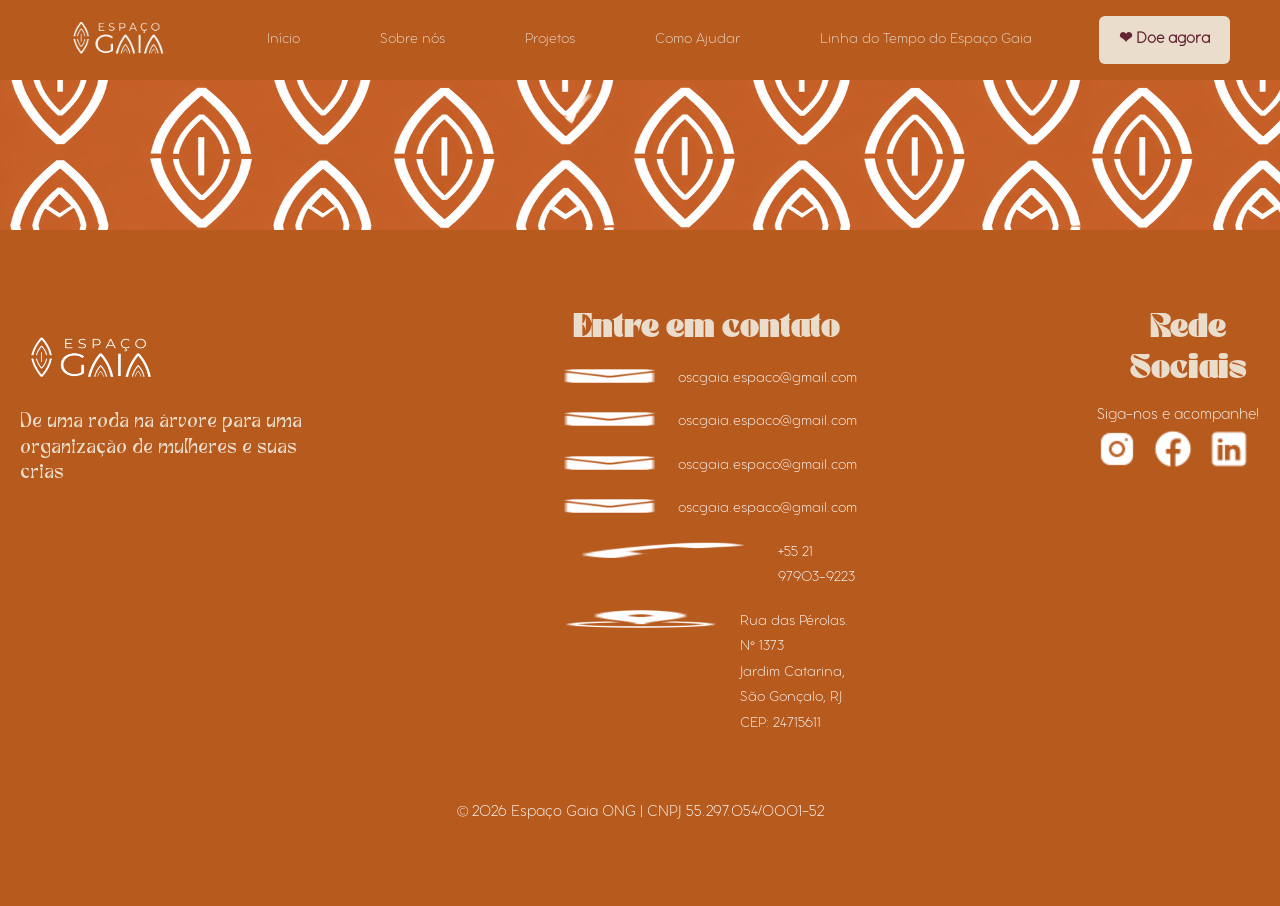
==== Agua-para-todos.html @ 5d4bcc43 "ReCria Salgueiro" ====
<!DOCTYPE html>
<html lang="pt-br">
<head>
    <meta charset="UTF-8">
    <meta name="viewport" content="width=device-width, initial-scale=1.0">
    <title>Agua para Todos</title>
    <link rel="stylesheet" href="style.css">
</head>
<body>
    <header>
      <div class="container">
        <div class="logo">
          <a href="#inicio"
            ><img src="imagem/Observatorio branca.png" alt="logo Gaia"
          /></a>
        </div>
        <nav>
          <ul class="menu">
            <li><a href="#inicio">Início</a></li>
            <li><a href="sobre.html">Sobre nós</a></li>
            <li><a href="#projetos">Projetos</a></li>
            <li><a href="#ajudar">Como Ajudar</a></li>
            <li><a href="linha-Tempo.html">Linha do Tempo do Espaço Gaia</a></li>
          </ul>
        </nav>
        <div class="hamburguer">
          <span></span>
          <span></span>
          <span></span>
        </div>
        <a href="doacao.html" class="btn-doar">❤ Doe agora</a>
      </div>
    </header>

   

    <section class="section-faixa">
           <div class="faixa-logo animar">
              <img src="imagem/faixa-log-cop.png" alt="faixa-log">
            </div>
    </section>

    <footer id="footer" class="footer animar">
       <div class="container-footer">
        <div class="footer-content">
          
          <!-- logo -->
          <div class="logo-footer">
            <img src="imagem/Observatorio branca.png" alt="logo-contato" />
            <p >De uma roda na árvore para uma <br> organização de mulheres e suas crias</p>
          </div>

          <!-- INFORMAÇÕES -->
          <div class="info-footer">
            <h2>Entre em contato</h2>
            <div class="footer-cont">
              <img src="imagem/email-logo1.png" alt="email-logo" />
              <p>oscgaia.espaco@gmail.com</p>
            </div>
            <div class="footer-cont">
              <img src="imagem/email-logo1.png" alt="email-logo" />
              <p>oscgaia.espaco@gmail.com</p>
            </div>
            <div class="footer-cont">
              <img src="imagem/email-logo1.png" alt="email-logo" />
              <p>oscgaia.espaco@gmail.com</p>
            </div>
            <div class="footer-cont">
              <img src="imagem/email-logo1.png" alt="email-logo" />
              <p>oscgaia.espaco@gmail.com</p>
            </div>
            <div class="footer-cont">
              <img src="imagem/telefone-logo.png" alt="telefone-logo" />
              <p>+55 21 97903-9223</p>
            </div>
            <div class="footer-cont">
              <img src="imagem/logo-loca.png" alt="logo-loca" />
              <p>
                Rua das Pérolas. N° 1373 <br />
                Jardim Catarina, São Gonçalo, RJ <br />
                CEP: 24715611
              </p>
            </div>
          </div>
          <!-- rede sociais -->
          <div class="footer-rede">
            <h2>Rede Sociais</h2>
            <p>Siga-nos e acompanhe!</p>
            <div class="rede">
              <div class="rede-sociais">
              <a href="https://www.instagram.com/gaia.espaco?igsh=cjQ1c2g4MWlua2tu"><img src="imagem/insta-logo.png" alt="instagran-logo"/></a>
            </div>
            <div class="rede-sociais">
              <a href="#"><img src="imagem/logo-facebook.png" alt="logo-facebook"/></a>
            </div>
            <div class="rede-sociais">
              <a href="#"><img src="imagem/logo-linkedin.png" alt="logo-linkedin"/></a>
            </div>
            </div>
        </div>
      </div>
      <div class="div-footer">
        <p>© 2026 Espaço Gaia ONG | CNPJ 55.297.054/0001-52</p>
      </div>
    </footer>

    <script src="script.js"></script>
</body>
</html>
---- style.css ----
* {
  margin: 0;
  padding: 0;
  box-sizing: border-box;
  max-width: 100%;
}
@font-face {
  font-family: "TanBuste";
  src: url("fonts/TANBUSTER-fonts.otf") format("opentype");
}

@font-face {
  font-family: "AristotelicaPro";
  src: url("fonts/Zetafonts - Aristotelica Pro Text Extralight.otf")
    format("opentype");
}

@font-face {
  font-family: "TanParadiso";
  src: url("fonts/TAN-PARADISO.ttf") format("opentype");
}
body {
  width: 100%;
  overflow-x: hidden;
}

header {
  background: #b65a1e;
  padding: 0;
  position: relative;
  height: 80px;
  width: 100%;
  top: 0;
  z-index: 1000;
  transition: 0.3s;
}

/* logo */
.logo {
  height: 80px;
  width: 150px;
}

.logo img {
  height: 100%;
  width: 100%;
}

/* container do header */
.container {
  max-width: 1200px;
  width: 100%;
  height: 80px;
  margin: auto;
  padding: 0 10px;
  display: flex;
  align-items: center;
  justify-content: space-between;
}

/* menu opções */
.menu {
  display: flex;
  gap: 5rem;
  list-style: none;
}

/* menu links */
.menu a {
  text-decoration: none;
  color: #ebddcc;
  font-size: 15px;
  font-family: "AristotelicaPro", sans-serif;
}

/* Botão */
.btn-doar {
  background: #ebddcc;
  color: #642435;
  padding: 10px 20px;
  border-radius: 6px;
  text-decoration: none;
  font-weight: bold;
  font-family: "AristotelicaPro";
}
/*Style hamburguer */
.hamburguer {
  display: none;
  cursor: pointer;
}
.hamburguer span {
  display: block;
  width: 25px;
  height: 3px;
  background: white;
  margin: 5px 0;
  transition: 0.3s;
}

.hamburguer.ativo span:nth-child(1) {
  transform: rotate(45deg) translate(6px, 6px);
}

.hamburguer.ativo span:nth-child(2) {
  opacity: 0;
}

.hamburguer.ativo span:nth-child(3) {
  transform: rotate(-45deg) translate(5px, -5px);
}

/* style hero */
.hero {
  height: 650px;
  background: url("imagem/itaoca-84.jpg") no-repeat center/cover;
  display: flex;
  align-items: center;
  justify-content: center;
  position: relative;
  width: 100%;
}

/* camada escura na imagem */
.hero:before {
  content: "";
  position: absolute;
  inset: 0;
  background: rgba(0, 0, 0, 0.72);
}

/* conteudo acima da imagem */
.hero-container {
  position: relative;
  padding: 0;
  gap: 5rem;
  text-align: center;
}

/* Texo hero */

.hero-container h1 {
  font-size: 50px;
  margin-bottom: 10px;
  font-family: "TanBuste", sans-serif;
  color: #edbf8d;
}
.hero-container .h2 {
  font-family: "TanBuste";
}
.hero p {
  margin-bottom: 20px;
  font-size: 20px;
  font-family: "AristotelicaPro";
  padding: 0 0 20px 0;
  color: #ebddcc;
}

/* botão hero */
.hero-botoes {
  display: flex;
  gap: 15px;
  justify-content: center;
  margin-top: 20px;
}
.btn-hero {
  background: #455543;
  color: #ebddcc;
  font-family: "AristotelicaPro";
  padding: 12px 25px;
  border-radius: 6px;
  text-decoration: none;
  font-weight: bold;
  transition: 0.3;
}

.btn-hero:hover {
  background: #b65a1e;
}

/* Pagina Sobre */
.sobre {
  background: #ffffff;
  display: block;
  margin-top: 5px;
  justify-content: center;
  padding: 0 0 20px 0;
}

.container-sobre {
  align-items: center;
  gap: 40px;
}

.sobre-text h2 {
  font-size: 30px;

  font-family: "TanBuste";
  margin-left: 10px;
  color: #642435;
  justify-content: center;
  text-align: center;
}

.btn-sobre {
  margin-top: 10px;
  background: #ff2600;
  font-family: "Franklin Gothic Medium", "Arial Narrow", Arial, sans-serif;
  color: white;
  padding: 10px 20px;
  border-radius: 6px;
  text-decoration: none;
  transition: 0.3;
  margin-left: 10px;
  text-align: center;
  justify-content: center;
}

.btn-sobre:hover {
  background: #1500ff;
}

/* impacto*/
.impact {
  display: flex;
  text-align: center;
  gap: 5rem;
  margin-top: 20px;
  justify-content: center;
}

.dados {
  background: #ebddcc;
  color: #a34c1b;
  border-radius: 10px;
  width: 300px;
  height: 270px;
  align-items: center;
  justify-content: center;
  text-align: center;
  padding: 40px 0 30px 0;
}

.impact h3 {
  font-size: 25px;
}

.dados p {
  font-size: 20px;
  font-family: "TanParadiso";
  margin-bottom: 10px;
}

.dados .descricao {
  font-family: "AristotelicaPro";
  font-size: 15px;
}

.btn {
  text-align: center;
  padding: 20px;
}
/* style projetos */
.projetos {
  padding: 20px 0;
  text-align: center;
  background: #ffffff;
  width: 100%;
}

.projetos h2 {
  font-size: 30px;
  margin-bottom: 20px;
  margin-left: 10px;
  color: #642435;
  font-family: "TanBuste";
}

.cards {
  display: flex;
  gap: 2rem;
  padding: 20px;
  justify-content: center;
}

.card {
  width: 300px;
  min-height: 280px;
  border-radius: 5px;
  overflow: hidden;
  box-shadow: 0 10px 25px rgba(0, 0, 0, 0.1);
  flex-shrink: 0;
  text-align: center;
  transition: 0.3s;
}

.cor1 {
  background: #6e4c5b;
}

.cor2 {
  background: #1d3e30;
}

.cor3 {
  background: #a34c1b;
}

.cor4 {
  background: #258900;
}

.cor5 {
  background: #830000;
}
.cor6 {
  background: #000c73;
}

.card img {
  width: 100%;
  height: 200px;
  object-fit: cover;
}

.card h3 {
  margin: 10px 0 10px;
  font-family: "TanParadiso";
  font-size: 20px;
  color: #ebddcc;
  text-align: center;
}
.card a {
  display: inline-block;
  margin: 0;
  padding: 8px 15px;
  background: white;
  color: #000;
  border-radius: 5px;
  text-decoration: none;
  font-size: 0.9rem;
  transition: 0.3s;
}

.card a:hover {
  background: #b65a1e;
  color: white;
}

.card:hover {
  transform: translateY(-8px);
}

.oculto-p {
  font-family: "AristotelicaPro";
  font-size: 18px;
  max-height: 0;
  overflow: hidden;
  transition: all 0.4s ease;
  padding: 0 15px;
  color: #ebddcc;
  opacity: 0;
}

.card.ativo .oculto-p {
  max-height: 250px;
  margin-top: 10px;
  opacity: 1;
}
.card {
  cursor: pointer;
}

.oculto {
  display: none;
}

.oculto.mostrar {
  display: block;
}

.btn-ver-mais {
  display: inline-block;
  height: 35px;
  text-align: center;
  justify-content: center;
  padding: 10px 25px;
  background: #fb7c1f;
  color: #ebddcc;
  border-radius: 6px;
  text-decoration: none;
  transition: 0.3s;
  font-family: "Franklin Gothic Medium", "Arial Narrow", Arial, sans-serif;
}

.btn-ver-mais:hover {
  background: #642435;
}

/* style como ajudar */
.ajudar {
  padding: 80px 0;
  background: url("imagem/img-ajuda.JPG") center/cover no-repeat;
  position: relative;
  text-align: center;
  height: 650px;
}

.ajudar::before {
  content: "";
  position: absolute;
  top: 0;
  left: 0;
  width: 100%;
  height: 100%;
  background: rgba(0, 0, 0, 0.6);
}

.ajudar .container-ajudar {
  position: relative;
  z-index: 1;
}

.ajudar h2 {
  font-size: 30px;
  margin-bottom: 40px;
  color: #ebddcc;
  font-family: "TanBuste";
}

.ajudar-cards {
  display: flex;
  gap: 20px;
  justify-content: center;
  flex-wrap: wrap;
  padding: 100px 0;
}

.ajudar-card p {
  font-family: "AristotelicaPro";
  font-size: 12px;
  margin-top: 5px;
}

.ajudar-card h3 {
  font-family: "TanParadiso";
  color: #642435;
}

.ajudar-card {
  background: #ebddcc;
  padding: 20px;
  border-radius: 10px;
  width: 280px;
  box-shadow: 0 5px 15px rgba(0, 0, 0, 0.1);
}

.btn-ajudar {
  display: inline-block;
  margin-top: 15px;
  background: #455543;
  color: #ebddcc;
  padding: 10px 20px;
  border-radius: 6px;
  text-decoration: none;
  font-family: "AristotelicaPro";
}

/* style depoimento */
.depoimentos {
  padding: 80px 0;
  background: #f5f5f5;
  text-align: center;
}

.depoimentos h2 {
  font-size: 2rem;
  margin-bottom: 40px;
  font-family: "TanBuste";
  color: #642435;
}

.depoimentos-cards {
  display: flex;
  gap: 20px;
  justify-content: center;
  flex-wrap: wrap;
}

.depoimento-card {
  background: white;
  padding: 20px;
  border-radius: 10px;
  width: 280px;
  box-shadow: 0 5px 15px rgba(0, 0, 0, 0.1);
}
.depoimento-card p {
  font-family: "AristotelicaPro";
  margin-bottom: 10px;
}

.depoimento-card h4 {
  color: #a34c1b;
}

.container-depoimento h2 {
  font-family: "TanBuste";
}

/* footer*/
.footer {
  padding: 80px 0;
  background: #b65a1e;
  color: white;
}

.footer h2 {
  text-align: center;
  margin-bottom: 10px;
  color: #ebddcc;
  font-family: "TanBuste";
}

.footer-content {
  display: flex;
  gap: 15rem;
  justify-content: center;
}

.logo-footer img {
  width: 200px;
  height: 100px;
}

.logo-footer p {
  font-size: 15px;
  padding: 0 0 0 20px;
  font-family: "TanParadiso";
  color: #ebddcc;
}

.info-footer {
  max-width: 300px;
}

.info-footer h3 {
  margin-bottom: 10px;
  font-size: 20px;
}

.info-footer p {
  margin-bottom: 8px;
  font-size: 15px;
  font-family: "AristotelicaPro";
}

.footer-cont {
  display: flex;
  gap: 1rem;
  padding: 5px 0;
  width: 500px;
}

.footer-cont img {
  height: 20px;
}

.rede {
  display: flex;
  gap: 1rem;
}

.footer-rede {
  margin-bottom: 5px;
}
.footer-rede p {
  font-family: "AristotelicaPro";
}

.logo-rede h2 {
  margin: 0;
  padding: 0 0 10px 0;
  font-size: 20px;
  font-family: "TanBuste";
}

.rede-sociais img {
  width: 40px;
  height: 40px;
}

.div-footer {
  text-align: center;
  margin-top: 50px;
}

/* animar */
.animar {
  opacity: 0;
  transform: translateY(40px);
  transition: all 0.6s ease;
}

.animar.ativo {
  opacity: 1;
  transform: translateY(0);
}

/* Página Sobre */
.sobre-page {
  font-family: Arial, sans-serif;
  line-height: 1.6;
}

.organizacao {
  padding: 60px 20px;
  display: flex;
  flex-wrap: wrap;
  gap: 1rem;
}

.text h2 {
  font-size: 30px;
  color: #642435;
  font-family: "TanBuste";
}
.text p {
  color: #1d3e30;
  font-size: 20px;
}

.imagem-pag {
  text-align: center;
}

.imagem-pag img {
  width: 100%;
  max-width: 600px;
  border-radius: 12px;
  border: 5px solid #b65a1e;

  margin-top: 100px;
}

.historia-content {
  max-width: 800px;
  margin: 0 auto 50px;
  text-align: center;
}

.historia-content p {
  margin-bottom: 15px;
  font-size: 1rem;
}

.sobre-cont {
  background: #d6c3a3;
  padding: 25px;
  border-radius: 10px;
  margin-bottom: 20px;
  max-width: 800px;
  margin-left: auto;
  margin-right: auto;
  transition: 0.3s;
}

.missao-cont {
  background: #ebddcc;
  padding: 25px;
  border-radius: 10px;
  margin-bottom: 20px;
  max-width: 800px;
  margin-left: auto;
  margin-right: auto;
  transition: 0.3s;
}
.visao-cont {
  background: #edbf8d;
  padding: 25px;
  border-radius: 10px;
  margin-bottom: 20px;
  max-width: 800px;
  margin-left: auto;
  margin-right: auto;
  transition: 0.3s;
}
.valores-cont {
  background: #b17253;
  padding: 25px;
  border-radius: 10px;
  margin-bottom: 20px;
  max-width: 800px;
  margin-left: auto;
  margin-right: auto;
  transition: 0.3s;
}
.sobre-cont:hover,
.missao-cont:hover,
.visao-cont:hover,
.valores-cont:hover {
  transform: translateY(-5px);
}

.sobre-cont h2 {
  font-family: "TanParadiso";
  color: #642435;
}
.missao-cont h2 {
  color: #a34c1b;
  font-family: "TanParadiso";
}
.visao-cont h2 {
  color: #455543;
  font-family: "TanParadiso";
}
.valores-cont h2 {
  color: #ebddcc;
  font-family: "TanParadiso";
}
.sobre-cont p,
.missao-cont p,
.visao-cont p,
.valores-cont p {
  color: #000;
}

.section-faixa {
  width: 100%;
  height: 150px;
}
.faixa-logo {
  width: 100%;
  height: 150px;
}

.faixa-logo img {
  width: 100%;
  height: 100%;
}

/* Página Doação */
/* hero */
.hero-doacao {
  width: 100%;
  display: flex;
  align-items: center;
  justify-content: space-between;
  padding: 0;
  gap: 40px;
  background: #ebddcc;
  overflow: hidden;
  position: relative;
}

/* TEXTO */

.text-doacao {
  width: 50%;
  z-index: 3;
  padding: 0 0 0 20px;
}

.tag {
  color: #b65a1e;
  font-family: "AristotelicaPro";
  font-weight: 600;
  letter-spacing: 2px;
  font-size: 14px;
  text-transform: uppercase;
}

.text-doacao h1 {
  font-size: 35px;
  line-height: 1.1;
  margin: 20px 0;
  color: #642435;
  font-family: "TanBuste";
}

.text-doacao p {
  line-height: 1.8;
  margin-bottom: 20px;
  font-size: 1.1rem;
  color: #222;
  max-width: 600px;
  font-family: "AristotelicaPro";
}

.frase {
  color: #b65a1e;
  font-family: "AristotelicaPro";
  font-weight: 600;
}

/* IMAGEM */

.doacao-img {
  width: 40%;
  height: 100%;
  position: relative;
  display: flex;
  align-items: center;
  justify-content: center;
  overflow: hidden;
}

.doacao-img img {
  width: 100%;
  max-width: 700px;
  height: auto;
  object-fit: cover;
  position: relative;
  z-index: 1;
}

/* EFEITO FADE */

.doacao-img::before {
  content: "";
  position: absolute;
  left: 0;
  top: 0;
  width: 45%;
  height: 100%;
  z-index: 2;
  pointer-events: none;

  background: linear-gradient(
    to right,
    #ebddcc 0%,
    rgba(235, 221, 204, 0.95) 20%,
    rgba(235, 221, 204, 0.8) 40%,
    rgba(235, 221, 204, 0.3) 70%,
    transparent 100%
  );
}

/* PIX */

.pix {
  padding: 40px 0;
}

.pix-container {
  display: flex;
  background: #ebddcc;
  border-radius: 20px;
  margin: 0 80px 0 80px;
}

.pix-box,
.ajuda-box {
  padding: 40px;
  flex: 1;
}

.pix-box h2,
.ajuda-box h2 {
  margin-bottom: 30px;
  color: #642435;
  font-family: "tanParadiso";
}

.pix-content {
  display: flex;
  gap: 2rem;
  align-items: center;
}

.pix-content img {
  width: 220px;
}

.pix-info p {
  margin-bottom: 20px;
  font-family: "AristotelicaPro";
}

.pix-info h4 {
  color: #b65a1e;
  margin-bottom: 10px;
  font-family: "AristotelicaPro";
}

.pix-chave {
  background: #f5f5f5;
  padding: 15px;
  border-radius: 10px;
  margin-bottom: 15px;
  font-family: "AristotelicaPro";
}

.ajuda-item {
  margin-bottom: 30px;
  font-family: "AristotelicaPro";
  display: flex;
  gap: 1rem;
}
.ajuda-item div img {
  border-radius: 50%;
}

.ajuda-item h3 {
  color: #b65a1e;
  margin-bottom: 10px;
  font-family: "AristotelicaPro";
}

.btn-whats {
  display: inline-flex;
  align-items: center;
  gap: 1rem;
  margin-top: 15px;
  background: #b65a1e;
  color: white;
  padding: 12px 25px;
  border-radius: 10px;
  text-decoration: none;
  font-family: "AristotelicaPro";
  font-weight: 600;
  transition: 0.3s ease;
}

.btn-whats img {
  width: 20px;
}

.btn-whats:hover {
  background: #ff8635;
  transform: translateY(-3px);
}

/* style pagina observatório Itaoca */

.hero-observatorio {
  min-height: 90vh;
  background:
    linear-gradient(rgba(6, 36, 2, 0.81), rgba(0, 51, 5, 0.56)),
    url("imagem/galeria-observatorio/observatorio01.jpg") center/cover no-repeat;
  display: flex;
  align-items: center;
  justify-content: center;
  text-align: center;
  position: relative;
  color: white;
}

.hero-content {
  max-width: 760px;
  margin: 0 auto;
  text-align: center;
  align-items: center;
  justify-content: center;
}

.hero-content span {
  color: #f2b37e;
  letter-spacing: 5px;
  font-weight: bold;
  font-size: 14px;
}

.hero-content h1 {
  font-size: 4.5rem;
  line-height: 90px;
  margin: 25px 0;
  text-transform: uppercase;
  font-family: "TanBuste";
  letter-spacing: 5px;
  
}

.hero-content p {
  font-size: 25px;
  font-family: "TanParadiso";
  text-align:center;
}

.hero-botoes {
  display: flex;
  gap: 18px;
  margin-top: 35px;
}

.hero-botoes a {
  padding: 14px 24px;
  border-radius: 8px;
  text-decoration: none;
  font-weight: bold;
}

.hero-botoes a:first-child {
  background: #b65a1e;
  color: white;
}

.hero-botoes a:last-child {
  border: 1px solid white;
  color: white;
}

/* SOBRE */

.sobre-observatorio {
  padding: 50px 0;
  background: #fff7ef;
  min-height: 100vh;
}

.sobre-grid {
  display: grid;
  grid-template-columns: 1fr 1fr;
  gap: 70px;
  align-items: center;
  padding: 0 40px;
}

.sobre-texto span,
.tecnologia-social span {
  color: #b65a1e;
  font-weight: bold;
  font-size: 14px;
}

.sobre-texto h2,
.tecnologia-social h2 {
  font-size: 2.7rem;
  line-height: 1.2;
  color: #b65a1e;
  margin: 18px 0;
  font-family: "TanBuste";
  letter-spacing: 5px;
}
.sobre-texto h3{
  font-family: "TanParadiso";
  color: #b65a1e; 
  padding: 10px 0;
}

.sobre-texto p,
.tecnologia-social p {
  line-height: 1.8;
  margin-bottom: 16px;
  font-family: "AristotelicaPro";
}

.sobre-img img {
  width: 450px;
  height: 500px;
  border-radius: 22px;
  box-shadow: 0 15px 35px rgba(0, 0, 0, 0.12);
}


/* COMO ATUAMOS */

.atuacao {
  padding: 50px 20px;
  background: #f8f1e8;
  text-align: center;
  min-height: 350px;
}

.atuacao .contai, .conta {
  display: block;
}

.atuacao h2,
.timeline h2,
.galeria h2 {
  color: #b65a1e;
  margin-bottom: 10px;
  font-size: 2rem;
  text-transform: uppercase;
  font-family: "TanBuste";
  letter-spacing: 5px;
}

.atuacao-cards {
  display: grid;
  grid-template-columns: repeat(4, 1fr);
  gap: 15px;
}

.atuacao-card {
  background: #fffaf5;
  padding: 15px 24px;
  border-radius: 16px;
  box-shadow: 0 10px 25px rgba(0, 0, 0, 0.06);
  transition: 0.3s;
}

.atuacao-card:hover {
  transform: translateY(-8px);
}

.atuacao-card h3 {
  color: #642435;
  margin-bottom: 14px;
  text-transform: uppercase;
  font-size: 20px;
  font-family: "tanParadiso";
  letter-spacing: 5px;
}

.atuacao-card p {
  line-height: 1.6;
  font-size: 0.95rem;
  font-family: "AristotelicaPro";
}

/* TIMELINE */

.timeline {
  padding: 50px 20px;
  background: #fff7ef;
  text-align: center;
  min-height: 350px;
}

.timeline .container {
  display: grid;
  justify-content: center;
}

.timeline-lista {
  display: grid;
  grid-template-columns: repeat(5, 1fr);
  gap: 15px;
}

.timeline-item {
  background: #fff;
  padding: 15px;
  border-radius: 18px;
  text-align: center;
  border-top: 5px solid #b65a1e;
  box-shadow: 0 8px 20px rgba(0, 0, 0, 0.06);
}

.timeline-item h3 {
  color: #b65a1e;
  font-size: 15px;
  margin-bottom: 10px;
  font-family: "tanParadiso";
}

.timeline-item p {
  font-size: 0.95rem;
  line-height: 1.5;
  font-family: "AristotelicaPro";
}

/* IMPACTO */

.impacto-observatorio {
  background: #ebddcc;
  padding: 60px 0;
  color: #a34c1b;
  min-height: 114px;
  align-items: center;
  text-align: center;
  margin-bottom: 0;
  padding: 20px 0;
}

.impacto-grid {
  display: grid;
  grid-template-columns: repeat(4, 1fr);
  gap: 30px;
  text-align: center;
}

.impacto-grid div {
  border-right: 1px solid rgba(255, 255, 255, 0.25);
}

.impacto-grid div:last-child {
  border-right: none;
}

.impacto-grid h3 {
  font-size: 1.5rem;
  margin-bottom: 10px;
  font-family: "tanParadiso";
}

.impacto-grid p {
  font-size: 0.95rem;
  font-family: "AristotelicaPro";
}

/* GALERIA */

.galeria {
  min-height: 400px;
  padding: 80px 0 120px;
  background: #f8f1e8;
  position: relative;
  z-index: 5;
}

.galeria .container {
  display: block;
}

.galeria h2 {
  text-align: center;
  font-size: 2.5rem;
  color: #8b4a2b;
  margin-bottom: 40px;
  font-family: "tanBuste";
  letter-spacing: 5px;
}

.galeria-swiper {
  width: 100%;
  max-width: 1100px;
  margin: 40px auto;
  padding: 0 50px 50px;
  overflow: hidden;
}

.galeria-swiper .swiper-wrapper {
  display: flex;
}

.galeria-swiper .swiper-slide {
  width: auto;
  display: flex;
  justify-content: center;
}

.galeria-swiper .swiper-slide img {
  width: 260px;
  height: 180px;
  object-fit: cover;
  border-radius: 15px;
  display: block;
}

/* abrir foros galeria */

.lightbox {
  position: fixed;
  inset: 0;
  background: rgba(0, 0, 0, 0.9);
  display: none;
  justify-content: center;
  align-items: center;
  z-index: 99999;
  padding: 20px;
}

.lightbox.ativo {
  display: flex;
}

.lightbox-img {
  max-width: 90%;
  max-height: 90%;
  border-radius: 15px;
  box-shadow: 0 0 30px rgba(255, 255, 255, 0.2);
}

.fechar {
  position: absolute;
  top: 30px;
  right: 40px;
  color: white;
  font-size: 50px;
  cursor: pointer;
  font-weight: bold;
}

.swiper-slide img {
  cursor: pointer;
}

/* Setas da Lightbox */

.anterior,
.proximo {
  position: absolute;
  top: 50%;
  transform: translateY(-50%);
  font-size: 60px;
  color: white;
  cursor: pointer;
  user-select: none;
  padding: 15px;
  transition: 0.3s;
}

.anterior:hover,
.proximo:hover {
  color: #b65a1e;
}

.anterior {
  left: 30px;
}

.proximo {
  right: 30px;
}
/* TECNOLOGIA SOCIAL */

.tecnologia-social {
  padding: 20px 0;
  background: #fff7ef;
  min-height: 90vh;
}

.tecnologia-grid {
  width: 100%;
  display: grid;
  grid-template-columns: 1fr 1fr;
  gap: 60px;
  align-items: center;
}

.tecnologia-grid .con {
  width: 100%;
  padding: 0 50px;
}

.a {
  width: 100%;
  text-align: center;
}

.tecnologia-social .img-tec{
  width: 100%;
  align-items: center;
  text-align: center;
}
.tecnologia-social .img-tec img {
  width: 400px;
  height: 500px;
  border-radius: 22px;
  box-shadow: 0 15px 35px rgba(0, 0, 0, 0.12);
  text align: center;
}

.tecnologia-social a {
  display: inline-block;
  margin-top: 20px;
  background: #b65a1e;
  color: white;
  padding: 14px 24px;
  border-radius: 8px;
  text-decoration: none;
  font-weight: bold;
}

.tecnologia-grid h3{
  font-family: "TanParadiso";
  color: #b65a1e; 
  padding: 10px 0;
}

/* reconhecimento */
.reconhecimento {
  min-width: 100%;
  min-height: 500px;
}
.reconhecimento .reco-text h2 {
  color: #b65a1e;
  margin-bottom: 45px;
  font-size: 2rem;
  text-transform: uppercase;
  font-family: "TanBuste";
  text-align: center;
  padding: 40px 0;
  letter-spacing: 5px;
}
.reconhecimento .reco-text p {
  line-height: 1.8;
  margin-bottom: 16px;
  font-family: "AristotelicaPro";
  padding: 0 15px;
}
.reconhecimento .container-reco {
  display: flex;
  padding: 10px 10px;
}
.paragrafo {
  width: 50%;
  gap: 2rem;
}
.paragrafo .p {
  font-size: 20px;
}

.reconhecimento .container-reco .container-img img {
  display: flex;
  width: 80px;
  height: 80px;
  padding: 10px 10px;
  align-items: center;
}

.img-p {
  display: flex;
  align-items: center;
}
.img-p p {
  font-family: "ArostotelicaPro";
  font-size: 20px;
  margin-top: 30px;
}

/* CTA */

.cta-observatorio {
  background: linear-gradient(135deg, #b65a1e, #642435);
  color: white;
  padding: 60px 0;
  min-height: 200px;
}

.cta-observatorio .container {
  display: flex;
  align-items: center;
  justify-content: space-between;
  gap: 30px;
}

.cta-observatorio h2 {
  font-size: 1.5rem;
  font-family: "TanBuste";
  letter-spacing: 5px;
}

.cta-observatorio p {
  margin-top: 10px;
}

.cta-observatorio a {
  display: inline-block;
  margin: 8px;
  padding: 14px 24px;
  border-radius: 8px;
  text-decoration: none;
  font-weight: bold;
  background: white;
  color: #642435;
}

/* ODS */
.ods-hero{
    margin-top:35px;

    display:flex;
    flex-direction:column;
    align-items:center;
    justify-content:center;

    width:100%;
}

.ods-hero .span-ODS{
  font-weight: 600;
  display: block;
  margin-bottom: 12px;
  color: rgb(255, 255, 255);
  font-size: 0.86rem;
  letter-spacing: -0.50px;

}

.ods-hero .ods-icones{
    display:flex;
    justify-content:center;
    gap:15px;
}

.ods-hero img{
    width:70px;
    height:70px;
}

.ods {
  width: 100%;
  max-width: 1200px;
  margin: 35px auto 0;
  padding: 0 40px;

  display: flex;
  flex-direction: column;
  align-items: flex-start;
  gap: 14px;
}

.ods span {
  font-weight: 600;
  display: block;
  margin-bottom: 12px;
  color: rgb(53, 1, 39);
  font-size: 0.86rem;
  font-weight: 600;
}

.ods-icones {
  display: flex;
  flex-direction: row;
  align-items: center;
  justify-content: flex-start;
  gap: 16px;
  flex-wrap: wrap;
}

.ods-icones img {
  width: 78px;
  height: 78px;
  display: block;
  object-fit: contain;
  border-radius: 8px;
  transition: transform 0.3s ease;
}

.ods-icones img:hover {
  transform: translateY(-4px);
}

/* pagina linha do tempo */
/* HERO DA PÁGINA */
.ldt-hero {
  width: 100%;
  min-height: 90vh;
  padding: 100px 40px 80px;

  background:
    linear-gradient(
      rgba(6, 36, 2, 0.78),
      rgba(0, 51, 5, 0.68)
    ),
    url("imagem/itaoca-84.jpg") center/cover no-repeat;

  display: flex;
  align-items: center;
  justify-content: center;

  position: relative;
  text-align: center;
  overflow: hidden;
}

.ldt-hero-conteudo {
  width: 100%;
  max-width: 850px;
  margin: 0 auto;

  position: relative;
  z-index: 2;
}

.ldt-hero-tag {
  display: block;

  color: #edbf8d;
  font-family: "AristotelicaPro", sans-serif;
  font-size: 14px;
  font-weight: bold;

  letter-spacing: 5px;
  text-transform: uppercase;
}

.ldt-hero-titulo {
  margin: 25px 0 20px;

  color: #ebddcc;
  font-family: "TanBuste", sans-serif;
  font-size: 4.5rem;
  line-height: 1.1;

  letter-spacing: 5px;
  text-transform: uppercase;
}

.ldt-hero-texto {
  max-width: 760px;
  margin: 0 auto 35px;

  color: #ebddcc;
  font-family: "AristotelicaPro", sans-serif;
  font-size: 1.25rem;
  line-height: 1.8;
}

.ldt-hero-botao {
  display: inline-block;

  padding: 14px 28px;

  background: #b65a1e;
  color: #ffffff;

  border-radius: 8px;
  text-decoration: none;

  font-family: "AristotelicaPro", sans-serif;
  font-size: 1rem;
  font-weight: bold;

  transition:
    
    transform 0.3s ease;
}

.ldt-hero-botao:hover {
  background: #642435;
  transform: translateY(-4px);
}


/* ==================================================
   APRESENTAÇÃO
================================================== */

.ldt-apresentacao {
  width: 100%;
  padding: 90px 30px;

  background: #fff7ef;
  text-align: center;
}

.ldt-apresentacao-conteudo {
  width: 100%;
  max-width: 950px;
  margin: 0 auto;
}

.ldt-secao-tag {
  display: block;

  color: #b65a1e;
  font-family: "AristotelicaPro", sans-serif;
  font-size: 14px;
  font-weight: bold;

  letter-spacing: 4px;
  text-transform: uppercase;
}

.ldt-secao-titulo {
  margin: 18px 0 20px;

  color: #642435;
  font-family: "TanBuste", sans-serif;
  font-size: 2.7rem;
  line-height: 1.3;

  letter-spacing: 4px;
  text-transform: uppercase;
}

.ldt-apresentacao-texto {
  color: #1d3e30;
  font-family: "AristotelicaPro", sans-serif;
  font-size: 1.1rem;
  line-height: 1.9;
}


/* ==================================================
   NOSSO TERRITÓRIO
================================================== */

.ldt-territorio {
  width: 100%;
  padding: 90px 40px;

  background: #ebddcc;
}

.ldt-territorio-conteudo {
  width: 100%;
  max-width: 1200px;
  margin: 0 auto;

  display: grid;
  grid-template-columns: 1.15fr 0.85fr;
  gap: 60px;

  align-items: center;
}

.ldt-territorio-texto h2 {
  margin: 18px 0 22px;

  color: #642435;
  font-family: "TanBuste", sans-serif;
  font-size: 2.6rem;
  line-height: 1.3;

  letter-spacing: 4px;
  text-transform: uppercase;
}

.ldt-territorio-texto p {
  margin-bottom: 18px;

  color: #222222;
  font-family: "AristotelicaPro", sans-serif;
  font-size: 1.05rem;
  line-height: 1.9;
}

.ldt-territorio-dados {
  width: 100%;
  padding: 40px 35px;

  background: #ffffff;
  border-left: 8px solid #b65a1e;
  border-radius: 20px;

  box-shadow: 0 12px 30px rgba(0, 0, 0, 0.1);
}

.ldt-territorio-dados h3 {
  margin-bottom: 25px;

  color: #b65a1e;
  font-family: "TanParadiso", sans-serif;
  font-size: 1.8rem;
}

.ldt-territorio-lista {
  list-style: none;
}

.ldt-territorio-lista li {
  margin-bottom: 18px;
  padding-left: 25px;

  position: relative;

  color: #1d3e30;
  font-family: "AristotelicaPro", sans-serif;
  font-size: 1rem;
  font-weight: bold;
  line-height: 1.6;
}

.ldt-territorio-lista li:last-child {
  margin-bottom: 0;
}

.ldt-territorio-lista li::before {
  content: "";

  width: 10px;
  height: 10px;

  position: absolute;
  top: 8px;
  left: 0;

  background: #b65a1e;
  border-radius: 50%;
}


/* ==================================================
   CABEÇALHO DA LINHA DO TEMPO
================================================== */

.ldt-trajetoria {
  width: 100%;
  padding: 90px 25px;

  background: #fff7ef;
}

.ldt-trajetoria-cabecalho {
  width: 100%;
  max-width: 850px;
  margin: 0 auto 70px;

  text-align: center;
}

.ldt-trajetoria-cabecalho p {
  color: #455543;
  font-family: "AristotelicaPro", sans-serif;
  font-size: 1.05rem;
  line-height: 1.8;
}


/* ==================================================
   ESTRUTURA DA LINHA DO TEMPO
================================================== */

.ldt-eixo {
  width: 100%;
  max-width: 1100px;
  margin: 0 auto;

  position: relative;
}

.ldt-eixo::before {
  content: "";

  width: 6px;
  height: 100%;

  position: absolute;
  top: 0;
  left: 50%;

  background: #b65a1e;
  border-radius: 50px;

  transform: translateX(-50%);
}


/* ANO */

.ldt-ano {
  width: 160px;
  margin: 60px auto;
  padding: 16px 15px;

  position: relative;
  z-index: 3;

  background: #455543;
  color: #ebddcc;

  border: 5px solid #fff7ef;
  border-radius: 50px;

  text-align: center;

  box-shadow: 0 10px 25px rgba(0, 0, 0, 0.15);
}

.ldt-ano:first-child {
  margin-top: 0;
}

.ldt-ano h3 {
  color: #ebddcc;
  font-family: "TanBuste", sans-serif;
  font-size: 1.8rem;

  letter-spacing: 3px;
}


/* MARCOS */

.ldt-marco {
  width: 45%;
  margin-bottom: 42px;

  position: relative;
}

.ldt-marco-esquerda {
  margin-right: auto;
  padding-right: 45px;
}

.ldt-marco-direita {
  margin-left: auto;
  padding-left: 45px;
}


/* PONTO NO EIXO */

.ldt-marco::before {
  content: "";

  width: 22px;
  height: 22px;

  position: absolute;
  top: 36px;
  z-index: 4;

  background: #edbf8d;
  border: 5px solid #455543;
  border-radius: 50%;
}

.ldt-marco-esquerda::before {
  right: -11px;
}

.ldt-marco-direita::before {
  left: -11px;
}


/* LINHA ENTRE CARD E EIXO */

.ldt-marco::after {
  content: "";

  width: 45px;
  height: 3px;

  position: absolute;
  top: 46px;

  background: #b65a1e;
}

.ldt-marco-esquerda::after {
  right: 0;
}

.ldt-marco-direita::after {
  left: 0;
}


/* CARD */

.ldt-marco-card {
  width: 100%;
  min-height: 190px;
  padding: 28px;

  position: relative;

  background: #ffffff;
  border-top: 6px solid #b65a1e;
  border-radius: 18px;

  box-shadow: 0 10px 28px rgba(0, 0, 0, 0.09);

  transition:
    transform 0.3s ease,
    box-shadow 0.3s ease;
}

.ldt-marco-card:hover {
  transform: translateY(-7px);
  box-shadow: 0 16px 35px rgba(0, 0, 0, 0.14);
}

.ldt-marco-data {
  display: inline-block;

  margin-bottom: 14px;
  padding: 8px 14px;

  background: #ebddcc;
  color: #b65a1e;

  border-radius: 30px;

  font-family: "AristotelicaPro", sans-serif;
  font-size: 0.85rem;
  font-weight: bold;
  text-transform: uppercase;
}

.ldt-marco-card h4 {
  margin-bottom: 12px;

  color: #642435;
  font-family: "TanParadiso", sans-serif;
  font-size: 1.45rem;
  line-height: 1.4;
}

.ldt-marco-card p {
  color: #222222;
  font-family: "AristotelicaPro", sans-serif;
  font-size: 1rem;
  line-height: 1.75;
}


/* CARD DE DESTAQUE */

.ldt-marco-destaque .ldt-marco-card {
  background: #455543;
  border-top-color: #edbf8d;
}

.ldt-marco-destaque .ldt-marco-data {
  background: #b65a1e;
  color: #ffffff;
}

.ldt-marco-destaque .ldt-marco-card h4,
.ldt-marco-destaque .ldt-marco-card p {
  color: #ebddcc;
}


/* ==================================================
   PRÓXIMOS PASSOS
================================================== */

.ldt-futuro {
  width: 100%;
  padding: 90px 30px;

  background: #ebddcc;
  text-align: center;
}

.ldt-futuro-conteudo {
  width: 100%;
  max-width: 1150px;
  margin: 0 auto;
}

.ldt-futuro-grade {
  width: 100%;
  margin-top: 45px;

  display: grid;
  grid-template-columns: repeat(5, 1fr);
  gap: 20px;
}

.ldt-futuro-card {
  min-height: 150px;
  padding: 25px 18px;

  display: flex;
  align-items: center;
  justify-content: center;

  background: #ffffff;
  color: #642435;

  border-bottom: 6px solid #b65a1e;
  border-radius: 16px;

  font-family: "AristotelicaPro", sans-serif;
  font-size: 1rem;
  font-weight: bold;
  line-height: 1.5;

  box-shadow: 0 8px 22px rgba(0, 0, 0, 0.09);

  transition:
    color 0.3s ease,
    transform 0.3s ease;
}

.ldt-futuro-card:hover {
  background: #455543;
  color: #ebddcc;
  transform: translateY(-7px);
}


/* ==================================================
   ANIMAÇÃO EXCLUSIVA
================================================== */

.ldt-revelar {
  opacity: 0;
  transform: translateY(45px);

  transition:
    opacity 0.7s ease,
    transform 0.7s ease;
}

.ldt-revelar.ldt-visivel {
  opacity: 1;
  transform: translateY(0);
}

/* Página programa ciclos */

/* =========================================================
   CONFIGURAÇÕES GERAIS
========================================================= */

:root {
  --ciclos-roxo-principal: #5f259f;
  --ciclos-roxo-escuro: #3e176c;
  --ciclos-roxo-claro: #8d5cc7;
  --ciclos-lilas: #efe5f8;
  --ciclos-lilas-claro: #faf6fd;

  --ciclos-verde: #5d8f4e;
  --ciclos-verde-claro: #eaf3e7;

  --ciclos-rosa: #d45d87;
  --ciclos-rosa-claro: #fbeaf0;

  --ciclos-amarelo: #f2c94c;

  --ciclos-branco: #ffffff;
  --ciclos-preto: #171717;
  --ciclos-cinza-escuro: #3d3d3d;
  --ciclos-cinza: #737373;
  --ciclos-cinza-claro: #eeeeee;

  --ciclos-sombra-suave:
    0 12px 35px rgba(49, 20, 82, 0.12);

  --ciclos-sombra-media:
    0 18px 45px rgba(49, 20, 82, 0.18);

  --ciclos-transicao:
    all 0.35s ease;

  --ciclos-radius-pequeno: 10px;
  --ciclos-radius-medio: 20px;
  --ciclos-radius-grande: 32px;

  --ciclos-largura-container: 1200px;
}
 /* fontes */

/* Títulos principais */


.ciclos-premio-titulo,
.ciclos-contato-titulo {
    font-family: "TanBuste";
}


/* Subtítulos */

.ciclos-subtitulo,
.ciclos-hero-etiqueta,
.ciclos-premio-etiqueta,
.ciclos-contato-etiqueta,
.ciclos-ods-titulo {
    font-family: "TanParadiso";
}

/* Menu */

.ciclos-menu-link,
.ciclos-btn-header {
    font-family: "AristotelicaPro";
}

/* Botões */

.ciclos-btn,
.ciclos-btn-principal,
.ciclos-btn-secundario,
.ciclos-btn-contato,
.ciclos-btn-contato-secundario,
.ciclos-voltar-projetos {
    font-family: "AristotelicaPro";
}

/* Textos */

.ciclos-hero-texto,
.ciclos-texto-secao,
.ciclos-descricao-secao,
.ciclos-etapa-texto,
.ciclos-premio-texto,
.ciclos-contato-texto,
.ciclos-footer-descricao,
.ciclos-footer-lista a,
.ciclos-footer-contatos,
.ciclos-destaque-frase p,
.ciclos-imagem-detalhe p,
.ciclos-valor-conteudo p,
.ciclos-galeria-legenda,
.ciclos-ods-item span {
    font-family: "AristotelicaPro";
}

/* Cards */

.ciclos-etapa-titulo,
.ciclos-valor-conteudo h3,
.ciclos-footer-titulo {
    font-family: "TanBuste";
}


.ciclos-hero-selo-texto {
    font-family: "AristotelicaPro";
}


img {
  display: block;
  max-width: 100%;
}

a {
  color: inherit;
  text-decoration: none;
}

ul {
  list-style: none;
}

button,
input,
textarea,
select {
  font: inherit;
}

button {
  border: none;
  cursor: pointer;
}

section {
  position: relative;
}

.ciclos-container {
  width: min(90%, var(--ciclos-largura-container));
  margin: 0 auto;
}


/* =========================================================
   BOTÕES GERAIS
========================================================= */

.ciclos-btn {
  min-height: 54px;
  padding: 0 28px;
  display: inline-flex;
  align-items: center;
  justify-content: center;
  gap: 10px;
  border: 2px solid transparent;
  border-radius: 50px;
  font-size: 0.94rem;
  font-weight: 700;
  transition: var(--ciclos-transicao);
}

.ciclos-btn-principal {
  background-color: var(--ciclos-branco);
  color: var(--ciclos-roxo-principal);
  box-shadow: 0 12px 30px rgba(0, 0, 0, 0.18);
}

.ciclos-btn-principal:hover {
  transform: translateY(-4px);
  box-shadow: 0 16px 38px rgba(0, 0, 0, 0.24);
}

.ciclos-btn-secundario {
  border-color: rgba(255, 255, 255, 0.75);
  color: var(--ciclos-branco);
  background-color: rgba(255, 255, 255, 0.08);
}

.ciclos-btn-secundario:hover {
  background-color: var(--ciclos-branco);
  color: var(--ciclos-roxo-principal);
  transform: translateY(-4px);
}


/* =========================================================
   HERO
========================================================= */

.ciclos-hero {
  min-height: 100vh;
  padding: 130px 0 70px;
  display: flex;
  align-items: center;
  overflow: hidden;
  background:
    linear-gradient(
      120deg,
      rgba(52, 17, 91, 0.97),
      rgba(95, 37, 159, 0.9),
      rgba(155, 82, 194, 0.84)
    );
}

.ciclos-hero-overlay {
  position: absolute;
  inset: 0;
  background:
    radial-gradient(
      circle at 20% 20%,
      rgba(255, 255, 255, 0.13),
      transparent 35%
    ),
    radial-gradient(
      circle at 80% 75%,
      rgba(255, 255, 255, 0.08),
      transparent 30%
    );
}

.ciclos-hero-decoracao {
  position: absolute;
  border-radius: 50%;
  filter: blur(2px);
}

.ciclos-hero-decoracao-um {
  top: -150px;
  right: -80px;
  width: 420px;
  height: 420px;
  background-color: rgba(255, 255, 255, 0.07);
}

.ciclos-hero-decoracao-dois {
  bottom: -190px;
  left: -120px;
  width: 460px;
  height: 460px;
  background-color: rgba(255, 255, 255, 0.05);
}

.ciclos-hero-container {
  position: relative;
  z-index: 2;
  width: min(90%, var(--ciclos-largura-container));
  margin: 0 auto;
  display: grid;
  grid-template-columns: 1.05fr 0.95fr;
  align-items: center;
  gap: 70px;
}

.ciclos-hero-conteudo {
  color: var(--ciclos-branco);
}

.ciclos-hero-etiqueta {
  margin-bottom: 18px;
  padding: 9px 18px;
  display: inline-flex;
  background-color: rgba(255, 255, 255, 0.13);
  border: 1px solid rgba(255, 255, 255, 0.2);
  border-radius: 50px;
  color: var(--ciclos-branco);
  font-size: 0.82rem;
  font-weight: 700;
  letter-spacing: 1.3px;
  text-transform: uppercase;
}

.ciclos-hero-titulo {
  max-width: 690px;
  color: var(--ciclos-branco);
  font-family: "TanBuste";
  font-size: clamp(2.7rem, 5vw, 5rem);
  font-weight: 800;
  line-height: 100px;
  letter-spacing: 4px;
}

.ciclos-hero-titulo span {
  display: block;
  color: #e9cf63;
}

.ciclos-hero-texto {
  max-width: 650px;
  margin-top: 24px;
  color: rgba(255, 255, 255, 0.9);
  font-size: 1.1rem;
  line-height: 1.85;
}

.ciclos-hero-botoes {
  margin-top: 34px;
  display: flex;
  align-items: center;
  flex-wrap: wrap;
  gap: 15px;
}

.ciclos-hero-ods {
  margin-top: 35px;
}

.ciclos-hero-ods-texto {
  display: block;
  margin-bottom: 12px;
  color: rgba(255, 255, 255, 0.8);
  font-size: 0.86rem;
  font-weight: 600;
}

.ciclos-hero-ods-lista {
  display: flex;
  align-items: center;
  gap: 12px;
}

.ciclos-hero-ods-img {
  width: 67px;
  height: 67px;
  object-fit: cover;
  border-radius: 7px;
  box-shadow: 0 8px 24px rgba(0, 0, 0, 0.25);
  transition: var(--ciclos-transicao);
}

.ciclos-hero-ods-img:hover {
  transform: translateY(-5px) scale(1.05);
}

.ciclos-hero-imagem-area {
  position: relative;
}

.ciclos-hero-imagem-moldura {
  position: relative;
  padding: 12px;
  background-color: rgba(255, 255, 255, 0.13);
  border: 1px solid rgba(255, 255, 255, 0.25);
  border-radius: var(--ciclos-radius-grande);
  box-shadow: 0 28px 70px rgba(22, 5, 44, 0.34);
  transform: rotate(2deg);
}

.ciclos-hero-imagem {
  width: 100%;
  min-height: 510px;
  max-height: 620px;
  object-fit: cover;
  border-radius: 24px;
}

.ciclos-hero-imagem-legenda {
  position: absolute;
  left: 32px;
  bottom: 30px;
  padding: 13px 19px;
  display: inline-flex;
  align-items: center;
  gap: 9px;
  background-color: rgba(255, 255, 255, 0.94);
  color: var(--ciclos-roxo-escuro);
  border-radius: 50px;
  font-size: 0.82rem;
  font-weight: 700;
  box-shadow: 0 10px 25px rgba(0, 0, 0, 0.16);
}

.ciclos-hero-imagem-legenda i {
  color: var(--ciclos-rosa);
}

.ciclos-hero-selo {
  position: absolute;
  top: -35px;
  right: -32px;
  width: 145px;
  height: 145px;
  padding: 18px;
  display: flex;
  align-items: center;
  justify-content: center;
  flex-direction: column;
  background-color: var(--ciclos-amarelo);
  color: var(--ciclos-roxo-escuro);
  border: 8px solid rgba(255, 255, 255, 0.9);
  border-radius: 50%;
  text-align: center;
  box-shadow: 0 15px 35px rgba(25, 6, 48, 0.25);
  transform: rotate(-8deg);
}

.ciclos-hero-selo-numero {
  font-family: "TanParadiso";
  font-size: 1.8rem;
  font-weight: 800;
  line-height: 1;
}

.ciclos-hero-selo-texto {
  margin-top: 5px;
  font-size: 0.7rem;
  font-weight: 800;
  line-height: 1.2;
  text-transform: uppercase;
}

.ciclos-rolar {
  position: absolute;
  left: 50%;
  bottom: 23px;
  z-index: 3;
  display: flex;
  align-items: center;
  flex-direction: column;
  gap: 5px;
  color: rgba(255, 255, 255, 0.75);
  font-size: 0.75rem;
  transform: translateX(-50%);
}

.ciclos-rolar i {
  animation: ciclos-seta-rolar 1.6s infinite;
}

@keyframes ciclos-seta-rolar {
  0%,
  100% {
    transform: translateY(0);
  }

  50% {
    transform: translateY(7px);
  }
}


/* =========================================================
   TEXTOS DAS SEÇÕES
========================================================= */

.ciclos-subtitulo {
  margin-bottom: 12px;
  display: inline-block;
  color: var(--ciclos-roxo-principal);
  font-size: 0.82rem;
  font-weight: 800;
  letter-spacing: 1.8px;
  text-transform: uppercase;
}

.ciclos-titulo-secao {
  color: var(--ciclos-preto);
  font-family:"TanBuste";
  font-size: clamp(2rem, 3.3vw, 3.25rem);
  font-weight: 800;
  line-height: 1.2;
  letter-spacing: 4px;
}

.ciclos-titulo-secao span {
  color: var(--ciclos-roxo-principal);
}

.ciclos-texto-secao {
  margin-top: 20px;
  color: var(--ciclos-cinza);
  font-size: 1rem;
  line-height: 1.9;
}

.ciclos-descricao-secao {
  max-width: 760px;
  margin: 20px auto 0;
  color: var(--ciclos-cinza);
  font-size: 1rem;
  line-height: 1.85;
}

.ciclos-cabecalho-secao {
  margin-bottom: 55px;
}

.ciclos-cabecalho-centralizado {
  max-width: 850px;
  margin-right: auto;
  margin-left: auto;
  text-align: center;
}


/* =========================================================
   SEÇÃO CUIDADO E ANCESTRALIDADE
========================================================= */

.ciclos-cuidado {
  padding: 115px 0;
  background-color: var(--ciclos-branco);
}

.ciclos-secao-grid {
  display: grid;
  grid-template-columns: 0.95fr 1.05fr;
  align-items: center;
  gap: 85px;
}

.ciclos-secao-grid-invertido {
  grid-template-columns: 1.05fr 0.95fr;
}

.ciclos-secao-imagem-area {
  position: relative;
}

.ciclos-imagem-destaque {
  position: relative;
}

.ciclos-imagem-destaque::before {
  content: "";
  position: absolute;
  top: -25px;
  left: -25px;
  width: 170px;
  height: 170px;
  background-color: var(--ciclos-lilas);
  border-radius: 50%;
  z-index: 0;
}

.ciclos-imagem-principal {
  position: relative;
  z-index: 1;
  width: 100%;
  min-height: 570px;
  max-height: 680px;
  object-fit: cover;
  border-radius: var(--ciclos-radius-grande);
  box-shadow: var(--ciclos-sombra-media);
}

.ciclos-credito-imagem {
  position: absolute;
  right: 18px;
  bottom: 16px;
  z-index: 2;
  padding: 7px 12px;
  background-color: rgba(255, 255, 255, 0.86);
  color: var(--ciclos-cinza-escuro);
  border-radius: 50px;
  font-size: 0.7rem;
  font-weight: 600;
}

.ciclos-imagem-detalhe {
  position: absolute;
  right: -42px;
  bottom: 45px;
  z-index: 3;
  width: 255px;
  padding: 24px;
  background-color: var(--ciclos-roxo-principal);
  color: var(--ciclos-branco);
  border-radius: var(--ciclos-radius-medio);
  box-shadow: var(--ciclos-sombra-media);
}

.ciclos-imagem-detalhe i {
  margin-bottom: 12px;
  font-size: 1.8rem;
  color: var(--ciclos-amarelo);
}

.ciclos-imagem-detalhe p {
  font-size: 0.84rem;
  font-weight: 600;
  line-height: 1.65;
}

.ciclos-imagem-detalhe-direita {
  right: auto;
  left: -42px;
}

.ciclos-destaque-frase {
  position: relative;
  margin-top: 30px;
  padding: 24px 25px 24px 55px;
  background-color: var(--ciclos-lilas-claro);
  border-left: 5px solid var(--ciclos-roxo-principal);
  border-radius: 0 var(--ciclos-radius-pequeno)
    var(--ciclos-radius-pequeno) 0;
}

.ciclos-destaque-aspas {
  position: absolute;
  top: 3px;
  left: 18px;
  color: var(--ciclos-roxo-claro);
  font-family: Georgia, serif;
  font-size: 4rem;
  line-height: 1;
}

.ciclos-destaque-frase p {
  color: var(--ciclos-roxo-escuro);
  font-size: 0.96rem;
  font-weight: 600;
  line-height: 1.7;
}


/* =========================================================
   ODS
========================================================= */

.ciclos-ods {
  margin-top: 35px;
}

.ciclos-ods-titulo {
  margin-bottom: 16px;
  color: var(--ciclos-roxo-escuro);
  font-size: 0.9rem;
  font-weight: 700;
}

.ciclos-ods-lista {
  display: flex;
  align-items: flex-start;
  flex-wrap: wrap;
  gap: 18px;
}

.ciclos-ods-item {
  width: 112px;
  display: flex;
  align-items: center;
  flex-direction: column;
  gap: 9px;
  text-align: center;
}

.ciclos-ods-imagem {
  width: 82px;
  height: 82px;
  object-fit: cover;
  border-radius: 6px;
  box-shadow: 0 8px 18px rgba(40, 24, 54, 0.13);
  transition: var(--ciclos-transicao);
}

.ciclos-ods-item:hover .ciclos-ods-imagem {
  transform: translateY(-6px) scale(1.04);
  box-shadow: 0 14px 25px rgba(40, 24, 54, 0.2);
}

.ciclos-ods-item span {
  color: var(--ciclos-cinza);
  font-size: 0.67rem;
  font-weight: 700;
  line-height: 1.3;
}

.ciclos-ods-centralizada {
  margin-top: 60px;
  text-align: center;
}

.ciclos-ods-centralizada .ciclos-ods-lista {
  justify-content: center;
}

.ciclos-ods-clara .ciclos-ods-titulo {
  color: rgba(255, 255, 255, 0.88);
}

.ciclos-ods-clara .ciclos-ods-item span {
  color: rgba(255, 255, 255, 0.85);
}


/* =========================================================
   COMO FUNCIONA
========================================================= */

.ciclos-funcionamento {
  padding: 115px 0;
  background-color: var(--ciclos-lilas-claro);
}

.ciclos-etapas {
  display: grid;
  grid-template-columns: repeat(4, 1fr);
  gap: 24px;
}

.ciclos-etapa-card {
  position: relative;
  min-height: 355px;
  padding: 38px 28px 30px;
  background-color: var(--ciclos-branco);
  border: 1px solid rgba(95, 37, 159, 0.08);
  border-radius: var(--ciclos-radius-medio);
  box-shadow: var(--ciclos-sombra-suave);
  overflow: hidden;
  transition: var(--ciclos-transicao);
}

.ciclos-etapa-card::after {
  content: "";
  position: absolute;
  right: -45px;
  bottom: -55px;
  width: 125px;
  height: 125px;
  background-color: var(--ciclos-lilas);
  border-radius: 50%;
  transition: var(--ciclos-transicao);
}

.ciclos-etapa-card:hover {
  transform: translateY(-10px);
  border-color: rgba(95, 37, 159, 0.2);
  box-shadow: var(--ciclos-sombra-media);
}

.ciclos-etapa-card:hover::after {
  transform: scale(1.22);
}

.ciclos-etapa-numero {
  position: absolute;
  top: 18px;
  right: 22px;
  color: rgba(95, 37, 159, 0.1);
  font-family: "Poppins", sans-serif;
  font-size: 3rem;
  font-weight: 800;
}

.ciclos-etapa-icone {
  position: relative;
  z-index: 2;
  width: 68px;
  height: 68px;
  margin-bottom: 26px;
  display: flex;
  align-items: center;
  justify-content: center;
  background-color: var(--ciclos-lilas);
  color: var(--ciclos-roxo-principal);
  border-radius: 18px;
  font-size: 1.7rem;
}

.ciclos-etapa-titulo {
  position: relative;
  z-index: 2;
  color: var(--ciclos-preto);
  font-family: "TanBuste";
  letter-spacing: 4px;
  font-size: 1.15rem;
  font-weight: 700;
}

.ciclos-etapa-texto {
  position: relative;
  z-index: 2;
  margin-top: 14px;
  color: var(--ciclos-cinza);
  font-size: 0.9rem;
  line-height: 1.75;
}


/* =========================================================
   PRÊMIO
========================================================= */

.ciclos-premio {
  padding: 100px 0;
  overflow: hidden;
  background:
    linear-gradient(
      120deg,
      var(--ciclos-roxo-escuro),
      var(--ciclos-roxo-principal)
    );
}

.ciclos-premio-fundo {
  position: absolute;
  inset: 0;
  background:
    radial-gradient(
      circle at 90% 25%,
      rgba(255, 255, 255, 0.1),
      transparent 28%
    ),
    radial-gradient(
      circle at 10% 90%,
      rgba(242, 201, 76, 0.12),
      transparent 30%
    );
}

.ciclos-premio-conteudo {
  position: relative;
  z-index: 2;
  display: grid;
  grid-template-columns: 0.35fr 1.65fr;
  align-items: center;
  gap: 65px;
}

.ciclos-premio-icone-area {
  display: flex;
  align-items: center;
  flex-direction: column;
}

.ciclos-premio-circulo {
  width: 180px;
  height: 180px;
  display: flex;
  align-items: center;
  justify-content: center;
  background-color: var(--ciclos-amarelo);
  color: var(--ciclos-roxo-escuro);
  border: 12px solid rgba(255, 255, 255, 0.17);
  border-radius: 50%;
  font-size: 4.4rem;
  box-shadow: 0 22px 50px rgba(28, 4, 52, 0.32);
}

.ciclos-premio-ano {
  margin-top: 18px;
  color: var(--ciclos-branco);
  font-family: "TanBuste";
  font-size: 2rem;
  font-weight: 800;
  letter-spacing: 4px;
}

.ciclos-premio-etiqueta {
  margin-bottom: 10px;
  display: inline-block;
  color: var(--ciclos-amarelo);
  font-size: 0.82rem;
  font-weight: 800;
  letter-spacing: 2px;
  text-transform: uppercase;
}

.ciclos-premio-titulo {
  color: var(--ciclos-branco);
  font-family:"TanBuste";
  letter-spacing: 4px;
  font-size: clamp(2.2rem, 4vw, 3.7rem);
  font-weight: 800;
  line-height: 1.15;
}

.ciclos-premio-texto {
  max-width: 820px;
  margin-top: 20px;
  color: rgba(255, 255, 255, 0.86);
  font-size: 1rem;
  line-height: 1.9;
}

.ciclos-premio-destaques {
  margin-top: 32px;
  display: flex;
  align-items: stretch;
  flex-wrap: wrap;
  gap: 15px;
}

.ciclos-premio-destaque-item {
  min-width: 190px;
  padding: 16px 18px;
  display: flex;
  align-items: center;
  gap: 12px;
  background-color: rgba(255, 255, 255, 0.1);
  border: 1px solid rgba(255, 255, 255, 0.13);
  border-radius: 12px;
  color: var(--ciclos-branco);
  font-size: 0.83rem;
  font-weight: 700;
}

.ciclos-premio-destaque-item i {
  color: var(--ciclos-amarelo);
  font-size: 1.2rem;
}


/* =========================================================
   REPLICÁVEL E POTENTE
========================================================= */

.ciclos-potente {
  padding: 120px 0;
  background-color: var(--ciclos-branco);
}

.ciclos-valores {
  margin-top: 35px;
  display: grid;
  gap: 18px;
}

.ciclos-valor-item {
  padding: 18px;
  display: flex;
  align-items: center;
  gap: 18px;
  background-color: var(--ciclos-lilas-claro);
  border-radius: 14px;
  transition: var(--ciclos-transicao);
}

.ciclos-valor-item:hover {
  transform: translateX(8px);
  background-color: var(--ciclos-lilas);
}

.ciclos-valor-icone {
  width: 54px;
  height: 54px;
  flex-shrink: 0;
  display: flex;
  align-items: center;
  justify-content: center;
  background-color: var(--ciclos-roxo-principal);
  color: var(--ciclos-branco);
  border-radius: 14px;
  font-size: 1.25rem;
}

.ciclos-valor-conteudo h3 {
  color: var(--ciclos-preto);
  font-family: "TanParadiso";
  font-size: 1rem;
}

.ciclos-valor-conteudo p {
  margin-top: 3px;
  color: var(--ciclos-cinza);
  font-size: 0.84rem;
  line-height: 1.55;
}


/* =========================================================
   DIREITOS E JUSTIÇA SOCIAL
========================================================= */

.ciclos-direitos {
  padding: 105px 0;
  background:
    linear-gradient(
      120deg,
      rgba(55, 18, 91, 0.98),
      rgba(95, 37, 159, 0.95)
    );
}

.ciclos-direitos-conteudo {
  max-width: 1000px;
  margin: 0 auto;
  display: grid;
  grid-template-columns: 160px 1fr;
  align-items: flex-start;
  gap: 45px;
}

.ciclos-direitos-icone {
  width: 150px;
  height: 150px;
  display: flex;
  align-items: center;
  justify-content: center;
  background-color: var(--ciclos-amarelo);
  color: var(--ciclos-roxo-escuro);
  border-radius: 40px 40px 40px 5px;
  font-size: 3.4rem;
  box-shadow: 0 20px 45px rgba(28, 4, 52, 0.3);
}

.ciclos-direitos-texto .ciclos-subtitulo {
  color: var(--ciclos-amarelo);
}

.ciclos-direitos-texto .ciclos-titulo-secao {
  color: var(--ciclos-branco);
}

.ciclos-direitos-texto .ciclos-titulo-secao span {
  color: var(--ciclos-amarelo);
}

.ciclos-direitos-texto .ciclos-texto-secao {
  color: rgba(255, 255, 255, 0.84);
}


/* =========================================================
   GALERIA
========================================================= */

.ciclos-galeria {
  padding: 115px 0;
  background-color: var(--ciclos-lilas-claro);
}

.ciclos-galeria-grid {
  display: grid;
  grid-template-columns: 1.2fr 0.8fr 0.8fr;
  grid-template-rows: 260px 260px;
  gap: 20px;
}

.ciclos-galeria-item {
  position: relative;
  overflow: hidden;
  border-radius: var(--ciclos-radius-medio);
  box-shadow: var(--ciclos-sombra-suave);
}

.ciclos-galeria-item-grande {
  grid-row: span 2;
}

.ciclos-galeria-item-horizontal {
  grid-column: span 2;
}

/* Link ocupa todo o card */
.ciclos-lightbox-item {
  display: block;
  width: 100%;
  height: 100%;
}

.ciclos-galeria-imagem {
  display: block;
  width: 100%;
  height: 100%;
  object-fit: cover;
  transition: transform 0.7s ease;
}

/* Escurecimento da imagem */
.ciclos-galeria-item::after {
  content: "";
  position: absolute;
  inset: 0;
  pointer-events: none;

  background: linear-gradient(
    to top,
    rgba(25, 7, 45, 0.75),
    transparent 55%
  );
}

.ciclos-galeria-item:hover .ciclos-galeria-imagem {
  transform: scale(1.08);
}

.ciclos-galeria-legenda {
  position: absolute;
  left: 22px;
  bottom: 18px;
  z-index: 2;

  color: var(--ciclos-branco);

  font-size: 0.88rem;
  font-weight: 700;

  pointer-events: none;
}

/* =========================================================
   LIGHTBOX
========================================================= */

.ciclos-lightbox {
  position: fixed;
  inset: 0;

  display: flex;
  justify-content: center;
  align-items: center;

  background: rgba(0, 0, 0, 0.92);

  opacity: 0;
  visibility: hidden;

  transition: 0.3s;

  z-index: 9999;
}

.ciclos-lightbox.ativo {
  opacity: 1;
  visibility: visible;
}

.ciclos-lightbox-img {
  display: block;

  width: auto;
  height: auto;

  max-width: 75vw;
  max-height: 75vh;

  object-fit: contain;

  border-radius: 18px;

  box-shadow: 0 20px 50px rgba(0, 0, 0, 0.5);

  animation: zoomImagem 0.3s;
}

@keyframes zoomImagem {

  from {
    opacity: 0;
    transform: scale(0.8);
  }

  to {
    opacity: 1;
    transform: scale(1);
  }

}

.ciclos-lightbox-fechar {
  position: absolute;
  top: 20px;
  right: 35px;

  color: #ffffff;

  font-size: 55px;

  cursor: pointer;

  transition: 0.3s;
}

.ciclos-lightbox-fechar:hover {
  color: #f2c94c;
  transform: rotate(90deg);
}


/* =========================================================
   CONTATO / CHAMADA PARA AÇÃO
========================================================= */

.ciclos-contato {
  padding: 105px 0;
  overflow: hidden;
  background-color: var(--ciclos-roxo-principal);
}

.ciclos-contato-decoracao {
  position: absolute;
  border-radius: 50%;
  background-color: rgba(255, 255, 255, 0.07);
}

.ciclos-contato-decoracao-um {
  top: -180px;
  left: -100px;
  width: 420px;
  height: 420px;
}

.ciclos-contato-decoracao-dois {
  right: -130px;
  bottom: -210px;
  width: 500px;
  height: 500px;
}

.ciclos-contato-conteudo {
  position: relative;
  z-index: 2;
  max-width: 850px;
  margin: 0 auto;
  color: var(--ciclos-branco);
  text-align: center;
}

.ciclos-contato-etiqueta {
  margin-bottom: 14px;
  display: inline-block;
  color: var(--ciclos-amarelo);
  font-size: 0.83rem;
  font-weight: 800;
  letter-spacing: 1.8px;
  text-transform: uppercase;
}

.ciclos-contato-titulo {
  color: var(--ciclos-branco);
 font-family:"TanBuste";
 letter-spacing: 4px;
  font-size: clamp(2.4rem, 4vw, 4rem);
  font-weight: 800;
  line-height: 1.15;
}

.ciclos-contato-texto {
  max-width: 720px;
  margin: 22px auto 0;
  color: rgba(255, 255, 255, 0.86);
  font-size: 1rem;
  line-height: 1.85;
}

.ciclos-contato-botoes {
  margin-top: 35px;
  display: flex;
  justify-content: center;
  flex-wrap: wrap;
  gap: 15px;
}

.ciclos-btn-contato {
  background-color: #25d366;
  color: var(--ciclos-branco);
  box-shadow: 0 12px 28px rgba(15, 83, 39, 0.28);
}

.ciclos-btn-contato:hover {
  background-color: #1ebc59;
  transform: translateY(-4px);
}

.ciclos-btn-contato-secundario {
  background-color: var(--ciclos-branco);
  color: var(--ciclos-roxo-principal);
}

.ciclos-btn-contato-secundario:hover {
  transform: translateY(-4px);
  box-shadow: 0 14px 30px rgba(28, 4, 52, 0.22);
}

.ciclos-voltar-projetos {
  margin-top: 30px;
  display: inline-flex;
  align-items: center;
  gap: 10px;
  color: rgba(255, 255, 255, 0.82);
  font-size: 0.86rem;
  font-weight: 600;
  transition: var(--ciclos-transicao);
}

.ciclos-voltar-projetos:hover {
  color: var(--ciclos-amarelo);
  transform: translateX(-5px);
}


/* =========================================================
   ANIMAÇÕES DE ENTRADA
========================================================= */

[data-ciclos-animacao] {
  opacity: 0;
  transition:
    opacity 0.8s ease,
    transform 0.8s ease;
}

[data-ciclos-animacao="esquerda"] {
  transform: translateX(-60px);
}

[data-ciclos-animacao="direita"] {
  transform: translateX(60px);
}

[data-ciclos-animacao="cima"] {
  transform: translateY(55px);
}

[data-ciclos-animacao].ciclos-animacao-ativa {
  opacity: 1;
  transform: translate(0);
}


/* =========================================================
   PÁGINA PROJETO SEMENTES DA GAIA
========================================================= */
.sementes-hero h1,
.sementes-titulo-section h2,
.sementes-sobre-texto h2,
.sementes-impacto-texto h2,
.sementes-cta h2 {
  font-family: "TanBuste", serif;
  letter-spacing: 4px;
  font-weight: normal;
  
}

/* SUBTÍTULOS E TÍTULOS DOS CARDS */

.sementes-hero h2,
.sementes-acao-conteudo h3,
.sementes-destaque-item h3,
.sementes-sobre-detalhe span,
.sementes-impacto-card strong {
  font-family: "AristotelicaPro", sans-serif;
  font-weight: normal;
}

/* TEXTOS DECORATIVOS E DESTAQUES */

.sementes-hero-subtitulo,
.sementes-tag,
.sementes-cta-conteudo > span {
  font-family: "TanParadiso", cursive;
  font-weight: normal;
}

/* PARÁGRAFOS, BOTÕES E TEXTOS NORMAIS */

body,
p,
a,
button,
.sementes-btn,
.sementes-btn-detalhes,
.sementes-ods > span {
  font-family: "AristotelicaPro";
}

:root {
  --sementes-verde-escuro: #244d35;
  --sementes-verde: #557a46;
  --sementes-verde-claro: #8da85d;
  --sementes-oliva: #858329;
  --sementes-laranja: #b45622;
  --sementes-bege: #f5efe4;
  --sementes-bege-claro: #fbf8f2;
  --sementes-branco: #ffffff;
  --sementes-preto: #1d1d1d;
  --sementes-cinza: #666666;
  --sementes-sombra: 0 15px 40px rgba(31, 56, 39, 0.12);
  --sementes-transicao: 0.4s ease;
}

html {
  scroll-behavior: smooth;
}

body {
  margin: 0;
  padding: 0;
  overflow-x: hidden;
  background-color: var(--sementes-branco);
  color: var(--sementes-preto);
  font-family: "Montserrat", sans-serif;
}

* {
  box-sizing: border-box;
}

img {
  display: block;
  max-width: 100%;
}

button,
a {
  font-family: inherit;
}

button {
  border: none;
}

.sementes-container {
  width: 90%;
  max-width: 1200px;
  margin: 0 auto;
}

/* =========================================================
   TÍTULOS E ELEMENTOS GERAIS
========================================================= */

.sementes-tag {
  display: inline-block;
  margin-bottom: 15px;
  color: var(--sementes-laranja);
  font-size: 0.8rem;
  font-weight: 700;
  letter-spacing: 3px;
  line-height: 1.5;
  text-transform: uppercase;
}

.sementes-tag-clara {
  color: #f4c294;
}

.sementes-titulo-section {
  max-width: 760px;
  margin: 0 auto 55px;
  text-align: center;
}


.sementes-titulo-section h2 {
  position: relative;
  margin: 0 0 20px;
  padding-bottom: 20px;
  color: var(--sementes-verde-escuro);
  font-size: clamp(2rem, 4vw, 3rem);
  font-weight: 700;
  line-height: 1.15;
}

.sementes-titulo-section h2::after {
  position: absolute;
  bottom: 0;
  left: 50%;
  width: 70px;
  height: 3px;
  border-radius: 10px;
  background-color: var(--sementes-laranja);
  content: "";
  transform: translateX(-50%);
}

.sementes-titulo-section p {
  margin: 0;
  color: var(--sementes-cinza);
  font-size: 1rem;
  line-height: 1.8;
}

.sementes-btn {
  display: inline-flex;
  min-height: 52px;
  padding: 14px 28px;
  border: 2px solid transparent;
  border-radius: 40px;
  align-items: center;
  justify-content: center;
  gap: 10px;
  font-size: 0.92rem;
  font-weight: 700;
  letter-spacing: 0.5px;
  text-align: center;
  text-decoration: none;
  transition: var(--sementes-transicao);
}

.sementes-btn-principal {
  border-color: var(--sementes-laranja);
  background-color: var(--sementes-laranja);
  color: var(--sementes-branco);
}

.sementes-btn-principal:hover {
  border-color: #914119;
  background-color: #914119;
  box-shadow: 0 12px 30px rgba(180, 86, 34, 0.28);
  transform: translateY(-3px);
}

.sementes-btn-contorno {
  border-color: var(--sementes-branco);
  background-color: transparent;
  color: var(--sementes-branco);
}

.sementes-btn-contorno:hover {
  background-color: var(--sementes-branco);
  color: var(--sementes-verde-escuro);
  transform: translateY(-3px);
}

.sementes-btn-contorno-claro {
  border-color: var(--sementes-branco);
  background-color: transparent;
  color: var(--sementes-branco);
}

.sementes-btn-contorno-claro:hover {
  background-color: var(--sementes-branco);
  color: var(--sementes-verde-escuro);
  transform: translateY(-3px);
}

/* =========================================================
   HERO
========================================================= */

.sementes-hero {
  position: relative;
  min-height: 100vh;
  padding: 130px 20px 80px;
  overflow: hidden;
  display: flex;
  align-items: center;
  justify-content: center;
  background:
    linear-gradient(
      rgba(21, 51, 35, 0.83),
      rgba(38, 76, 48, 0.69)
    ),
    url("imagem/galeria-sementes/projeto-sementes15.jpg") center/cover no-repeat;
  color: var(--sementes-branco);
  text-align: center;
}

.sementes-hero-overlay {
  position: absolute;
  inset: 0;
  background:
    radial-gradient(
      circle at 80% 25%,
      rgba(180, 86, 34, 0.2),
      transparent 35%
    );
}

.sementes-hero-conteudo {
  position: relative;
  z-index: 2;
  width: 100%;
  max-width: 900px;
  margin: 0 auto;
}

.sementes-hero-subtitulo {
  display: inline-block;
  margin-bottom: 18px;
  color: #f0c498;
  font-size: 0.85rem;
  font-weight: 700;
  letter-spacing: 5px;
  text-transform: uppercase;
}

.sementes-hero h1 {
  margin: 0 0 12px;
  color: var(--sementes-branco);
  font-size: clamp(3rem, 8vw, 6.5rem);
  font-weight: 600;
  line-height: 120px;
}

.sementes-hero h1 strong {
  color: #d4df9f;
  font-weight: 700;
}

.sementes-hero h2 {
  margin: 0 0 25px;
  color: #f0c498;
  font-family:"TanParadiso";
  font-size: clamp(1rem, 2.5vw, 1.5rem);
  font-weight: 500;
  letter-spacing: 7px;
  text-transform: uppercase;
}

.sementes-hero p {
  max-width: 720px;
  margin: 0 auto 35px;
  color: rgba(255, 255, 255, 0.92);
  font-size: clamp(1rem, 2vw, 1.16rem);
  line-height: 1.8;
}

.sementes-hero-botoes {
  display: flex;
  margin-bottom: 45px;
  flex-wrap: wrap;
  justify-content: center;
  gap: 16px;
}

.sementes-seta-scroll {
  position: absolute;
  z-index: 3;
  bottom: 25px;
  left: 50%;
  width: 44px;
  height: 44px;
  border: 1px solid rgba(255, 255, 255, 0.7);
  border-radius: 50%;
  display: flex;
  align-items: center;
  justify-content: center;
  color: var(--sementes-branco);
  text-decoration: none;
  transform: translateX(-50%);
  animation: sementes-seta 2s infinite;
}

@keyframes sementes-seta {
  0%,
  100% {
    transform: translate(-50%, 0);
  }

  50% {
    transform: translate(-50%, 10px);
  }
}

/* =========================================================
   ODS
========================================================= */

.sementes-ods {
  margin-top: 35px;
}

.sementes-ods > span {
  display: block;
  margin-bottom: 15px;
  color: var(--sementes-verde-escuro);
  font-size: 0.72rem;
  font-family:"TanParadiso";
  font-weight: 700;
  letter-spacing: 2px;
  line-height: 1.5;
  text-transform: uppercase;
}

.sementes-ods-lista {
  display: flex;
  flex-wrap: wrap;
  align-items: center;
  gap: 12px;
}

.sementes-ods-lista img {
  width: 68px;
  height: 68px;
  border-radius: 6px;
  object-fit: cover;
  box-shadow: 0 6px 15px rgba(0, 0, 0, 0.13);
  transition: var(--sementes-transicao);
}

.sementes-ods-lista img:hover {
  transform: translateY(-6px) scale(1.04);
}

.sementes-ods-hero {
  display: flex;
  flex-direction: column;
  align-items: center;
}

.sementes-ods-hero > span,
.sementes-ods-impacto > span,
.sementes-ods-cta > span {
  color: rgba(255, 255, 255, 0.85);
  font-family: "TanParadiso";
}

.sementes-ods-central {
  display: flex;
  margin-top: 60px;
  flex-direction: column;
  align-items: center;
  text-align: center;
}

/* =========================================================
   SOBRE
========================================================= */

.sementes-sobre {
  padding: 110px 0;
  background-color: var(--sementes-bege-claro);
}

.sementes-sobre-grid {
  display: grid;
  align-items: center;
  grid-template-columns: 0.95fr 1.05fr;
  gap: 80px;
}

.sementes-sobre-imagem {
  position: relative;
}

.sementes-sobre-imagem::before {
  position: absolute;
  z-index: 0;
  top: -24px;
  left: -24px;
  width: 60%;
  height: 60%;
  border-radius: 28px 0 0;
  background-color: rgba(133, 131, 41, 0.18);
  content: "";
}

.sementes-sobre-imagem img {
  position: relative;
  z-index: 1;
  width: 100%;
  min-height: 580px;
  border-radius: 8px 80px 8px 8px;
  object-fit: cover;
  box-shadow: var(--sementes-sombra);
}

.sementes-sobre-detalhe {
  position: absolute;
  z-index: 2;
  right: -35px;
  bottom: 35px;
  width: 180px;
  min-height: 170px;
  padding: 25px;
  border-radius: 8px;
  display: flex;
  flex-direction: column;
  align-items: center;
  justify-content: center;
  background-color: var(--sementes-laranja);
  box-shadow: 0 15px 35px rgba(95, 43, 15, 0.3);
  color: var(--sementes-branco);
  text-align: center;
}

.sementes-sobre-detalhe span {
  font-size: 3.3rem;
  font-weight: 700;
  line-height: 1;
}

.sementes-sobre-detalhe p {
  margin: 10px 0 0;
  font-size: 0.82rem;
  font-weight: 600;
  line-height: 1.5;
}

.sementes-sobre-texto h2 {
  margin: 0 0 25px;
  color: var(--sementes-verde-escuro);
  font-family: "TanBuste";
  font-size: clamp(2rem, 4vw, 3.1rem);
  font-weight: 700;
  line-height: 1.18;
}

.sementes-sobre-texto > p {
  margin: 0 0 18px;
  color: var(--sementes-cinza);
  font-size: 1rem;
  line-height: 1.85;
}

.sementes-sobre-texto strong {
  color: var(--sementes-verde-escuro);
}

.sementes-sobre-destaques {
  display: grid;
  margin-top: 35px;
  gap: 18px;
}

.sementes-destaque-item {
  padding: 20px;
  border-left: 4px solid var(--sementes-oliva);
  border-radius: 0 10px 10px 0;
  display: flex;
  align-items: flex-start;
  gap: 18px;
  background-color: var(--sementes-branco);
  box-shadow: 0 8px 24px rgba(37, 72, 50, 0.08);
  transition: var(--sementes-transicao);
}

.sementes-destaque-item:hover {
  border-left-color: var(--sementes-laranja);
  transform: translateX(7px);
}

.sementes-destaque-item > i {
  width: 48px;
  min-width: 48px;
  height: 48px;
  border-radius: 50%;
  display: flex;
  align-items: center;
  justify-content: center;
  background-color: rgba(133, 131, 41, 0.14);
  color: var(--sementes-oliva);
  font-size: 1.25rem;
}

.sementes-destaque-item h3 {
  margin: 0 0 6px;
  color: var(--sementes-verde-escuro);
  font-size: 1rem;
}

.sementes-destaque-item p {
  margin: 0;
  color: var(--sementes-cinza);
  font-size: 0.9rem;
  line-height: 1.6;
}

/* =========================================================
   AÇÕES
========================================================= */

.sementes-acoes {
  padding: 110px 0;
  background-color: var(--sementes-branco);
}

.sementes-acoes-grid {
  display: grid;
  align-items: start;
  grid-template-columns: repeat(3, 1fr);
  gap: 28px;
}

.sementes-acao-card {
  overflow: hidden;
  border: 1px solid rgba(35, 77, 53, 0.1);
  border-radius: 12px;
  background-color: var(--sementes-branco);
  box-shadow: var(--sementes-sombra);
  transition: var(--sementes-transicao);
}

.sementes-acao-card:hover {
  box-shadow: 0 20px 45px rgba(31, 56, 39, 0.18);
  transform: translateY(-8px);
}

.sementes-acao-imagem {
  position: relative;
  height: 270px;
  overflow: hidden;
}

.sementes-acao-imagem img {
  width: 100%;
  height: 100%;
  object-fit: cover;
  transition: 0.7s ease;
}

.sementes-acao-card:hover .sementes-acao-imagem img {
  transform: scale(1.08);
}

.sementes-acao-numero {
  position: absolute;
  right: 18px;
  bottom: 15px;
  color: rgba(255, 255, 255, 0.92);
  font-family: "Playfair Display", serif;
  font-size: 2.5rem;
  font-weight: 700;
  text-shadow: 0 2px 10px rgba(0, 0, 0, 0.55);
}

.sementes-acao-conteudo {
  position: relative;
  padding: 35px 28px 30px;
}

.sementes-acao-icone {
  position: absolute;
  top: -30px;
  left: 28px;
  width: 60px;
  height: 60px;
  border: 5px solid var(--sementes-branco);
  border-radius: 50%;
  display: flex;
  align-items: center;
  justify-content: center;
  background-color: var(--sementes-oliva);
  color: var(--sementes-branco);
  font-size: 1.25rem;
  box-shadow: 0 8px 20px rgba(59, 76, 34, 0.25);
}

.sementes-acao-conteudo h3 {
  margin: 8px 0 14px;
  color: var(--sementes-verde-escuro);
  font-size: 1.45rem;
  line-height: 1.3;
}

.sementes-acao-resumo,
.sementes-acao-detalhes p {
  color: var(--sementes-cinza);
  font-size: 0.92rem;
  line-height: 1.75;
}

.sementes-acao-resumo {
  margin: 0 0 15px;
}

.sementes-acao-detalhes {
  max-height: 0;
  overflow: hidden;
  opacity: 0;
  transition:
    max-height 0.55s ease,
    opacity 0.4s ease,
    margin 0.4s ease;
}

.sementes-acao-detalhes p {
  margin: 0 0 12px;
}

.sementes-acao-card.ativo .sementes-acao-detalhes {
  max-height: 400px;
  margin-top: 12px;
  opacity: 1;
}

.sementes-btn-detalhes {
  margin-top: 10px;
  padding: 10px 0;
  display: inline-flex;
  align-items: center;
  gap: 10px;
  background: transparent;
  color: var(--sementes-laranja);
  font-size: 0.88rem;
  font-weight: 700;
  cursor: pointer;
}

.sementes-btn-detalhes i {
  transition: var(--sementes-transicao);
}

.sementes-acao-card.ativo .sementes-btn-detalhes i {
  transform: rotate(45deg);
}

/* =========================================================
   IMPACTO
========================================================= */

.sementes-impacto {
  position: relative;
  padding: 120px 0;
  background:
    linear-gradient(
      rgba(23, 57, 37, 0.9),
      rgba(31, 68, 43, 0.85)
    ),
    url("imagem/sementes/sementes-impacto.jpg") center/cover fixed no-repeat;
  color: var(--sementes-branco);
}

.sementes-impacto-overlay {
  position: absolute;
  inset: 0;
  background:
    linear-gradient(
      120deg,
      rgba(128, 126, 39, 0.16),
      transparent 55%
    );
}

.sementes-impacto-conteudo {
  position: relative;
  z-index: 2;
  text-align: center;
}

.sementes-impacto-texto {
  max-width: 800px;
  margin: 0 auto 55px;
}

.sementes-impacto-texto h2 {
  margin: 0 0 25px;
  color: var(--sementes-branco);
  font-size: clamp(2rem, 4.5vw, 3.5rem);
  font-weight: 700;
  line-height: 80px;
}

.sementes-impacto-texto p {
  margin: 0;
  color: rgba(255, 255, 255, 0.86);
  font-size: 1rem;
  line-height: 1.85;
}

.sementes-impacto-numeros {
  display: grid;
  grid-template-columns: repeat(3, 1fr);
  gap: 25px;
}

.sementes-impacto-card {
  min-height: 190px;
  padding: 30px 20px;
  border: 1px solid rgba(255, 255, 255, 0.25);
  border-radius: 10px;
  display: flex;
  flex-direction: column;
  align-items: center;
  justify-content: center;
  background-color: rgba(255, 255, 255, 0.1);
  backdrop-filter: blur(7px);
  transition: var(--sementes-transicao);
}

.sementes-impacto-card:hover {
  background-color: rgba(255, 255, 255, 0.18);
  transform: translateY(-7px);
}

.sementes-impacto-card strong {
  color: #f2cf9f;
  font-size: clamp(2.6rem, 5vw, 4rem);
  line-height: 1;
}

.sementes-impacto-card span {
  margin-top: 14px;
  color: var(--sementes-branco);
  font-size: 0.9rem;
  font-weight: 600;
  line-height: 1.5;
}

.sementes-ods-impacto {
  display: flex;
  margin-top: 50px;
  flex-direction: column;
  align-items: center;
}

/* =========================================================
   GALERIA
========================================================= */

.sementes-galeria {
  padding: 110px 0;
  background-color: var(--sementes-bege-claro);
}

.sementes-galeria-grid {
  display: grid;
  grid-auto-rows: 250px;
  grid-template-columns: repeat(3, 1fr);
  gap: 18px;
}

.sementes-galeria-item {
  position: relative;
  width: 100%;
  height: 100%;
  padding: 0;
  overflow: hidden;
  border-radius: 8px;
  background-color: transparent;
  cursor: pointer;
}

.sementes-galeria-grande {
  grid-row: span 2;
}

.sementes-galeria-item img {
  width: 100%;
  height: 100%;
  object-fit: cover;
  transition: 0.7s ease;
}

.sementes-galeria-item::after {
  position: absolute;
  inset: 0;
  background:
    linear-gradient(
      to top,
      rgba(25, 56, 36, 0.72),
      transparent 60%
    );
  content: "";
  opacity: 0;
  transition: var(--sementes-transicao);
}

.sementes-galeria-item > span {
  position: absolute;
  z-index: 2;
  right: 20px;
  bottom: 20px;
  width: 46px;
  height: 46px;
  border-radius: 50%;
  display: flex;
  align-items: center;
  justify-content: center;
  background-color: var(--sementes-branco);
  color: var(--sementes-verde-escuro);
  opacity: 0;
  transform: translateY(15px);
  transition: var(--sementes-transicao);
}

.sementes-galeria-item:hover img {
  transform: scale(1.08);
}

.sementes-galeria-item:hover::after {
  opacity: 1;
}

.sementes-galeria-item:hover > span {
  opacity: 1;
  transform: translateY(0);
}

/* =========================================================
   MODAL
========================================================= */

.sementes-modal {
  position: fixed;
  z-index: 9999;
  inset: 0;
  padding: 30px;
  display: flex;
  visibility: hidden;
  align-items: center;
  justify-content: center;
  background-color: rgba(10, 20, 14, 0.94);
  opacity: 0;
  transition:
    opacity 0.35s ease,
    visibility 0.35s ease;
}

.sementes-modal.ativo {
  visibility: visible;
  opacity: 1;
}

.sementes-modal img {
  max-width: 90%;
  max-height: 88vh;
  border-radius: 8px;
  object-fit: contain;
  box-shadow: 0 25px 70px rgba(0, 0, 0, 0.5);
  transform: scale(0.92);
  transition: var(--sementes-transicao);
}

.sementes-modal.ativo img {
  transform: scale(1);
}

.sementes-modal-fechar {
  position: absolute;
  top: 25px;
  right: 30px;
  width: 48px;
  height: 48px;
  border: 1px solid rgba(255, 255, 255, 0.4);
  border-radius: 50%;
  display: flex;
  align-items: center;
  justify-content: center;
  background-color: transparent;
  color: var(--sementes-branco);
  font-size: 1.35rem;
  cursor: pointer;
  transition: var(--sementes-transicao);
}

.sementes-modal-fechar:hover {
  background-color: var(--sementes-laranja);
  transform: rotate(90deg);
}

/* =========================================================
   CTA
========================================================= */

.sementes-cta {
  position: relative;
  padding: 110px 0;
  overflow: hidden;
  background:
    linear-gradient(
      135deg,
      var(--sementes-verde-escuro),
      var(--sementes-oliva)
    );
  color: var(--sementes-branco);
}

.sementes-cta::before,
.sementes-cta::after {
  position: absolute;
  border-radius: 50%;
  background-color: rgba(255, 255, 255, 0.06);
  content: "";
}

.sementes-cta::before {
  top: -120px;
  left: -100px;
  width: 350px;
  height: 350px;
}

.sementes-cta::after {
  right: -130px;
  bottom: -150px;
  width: 430px;
  height: 430px;
}

.sementes-cta-conteudo {
  position: relative;
  z-index: 2;
  max-width: 850px;
  margin: 0 auto;
  text-align: center;
}

.sementes-cta-icone {
  width: 75px;
  height: 75px;
  margin: 0 auto 25px;
  border: 1px solid rgba(255, 255, 255, 0.4);
  border-radius: 50%;
  display: flex;
  align-items: center;
  justify-content: center;
  background-color: rgba(255, 255, 255, 0.1);
  font-size: 1.65rem;
}

.sementes-cta-conteudo > span {
  display: block;
  margin-bottom: 14px;
  color: #f2cf9f;
  font-size: 0.78rem;
  font-weight: 700;
  letter-spacing: 3px;
  text-transform: uppercase;
}

.sementes-cta h2 {
  margin: 0 0 22px;
  color: var(--sementes-branco);
  font-size: clamp(2.1rem, 5vw, 3.8rem);
  line-height: 1.15;
}

.sementes-cta p {
  max-width: 720px;
  margin: 0 auto 35px;
  color: rgba(255, 255, 255, 0.86);
  font-size: 1rem;
  line-height: 1.8;
}

.sementes-cta-botoes {
  display: flex;
  flex-wrap: wrap;
  justify-content: center;
  gap: 16px;
}

.sementes-ods-cta {
  display: flex;
  margin-top: 45px;
  flex-direction: column;
  align-items: center;
}

/* =========================================================
   ANIMAÇÃO AO ROLAR
========================================================= */

.sementes-revelar {
  opacity: 0;
  transform: translateY(45px);
  transition:
    opacity 0.8s ease,
    transform 0.8s ease;
}

.sementes-revelar.visivel {
  opacity: 1;
  transform: translateY(0);
}

/* =========================================================
   ACESSIBILIDADE
========================================================= */

.sementes-btn:focus-visible,
.sementes-btn-detalhes:focus-visible,
.sementes-galeria-item:focus-visible,
.sementes-modal-fechar:focus-visible,
.sementes-seta-scroll:focus-visible {
  outline: 3px solid #f4c294;
  outline-offset: 4px;
}

body.sementes-modal-aberto {
  overflow: hidden;
}

/* Página Aldear */
:root {
    --aldear-marrom-escuro: #42130d;
    --aldear-marrom: #5d1d14;
    --aldear-marrom-claro: #7d2f1f;

    --aldear-terracota: #a94717;
    --aldear-terracota-claro: #c86735;

    --aldear-bege: #f5e7d5;
    --aldear-bege-claro: #fff9f2;
    --aldear-creme: #fdf5eb;

    --aldear-branco: #ffffff;
    --aldear-preto: #201714;
    --aldear-cinza: #6f625d;
    --aldear-cinza-claro: #eee5dc;

    --aldear-sombra:
        0 15px 40px rgba(66, 19, 13, 0.14);

    --aldear-sombra-forte:
        0 20px 50px rgba(66, 19, 13, 0.25);

    --aldear-radius-pequeno: 10px;
    --aldear-radius-medio: 20px;
    --aldear-radius-grande: 35px;

    --aldear-transicao: 0.35s ease;
}


.aldear-container {
    width: min(1180px, 90%);
    margin: 0 auto;
}

.aldear-subtitulo {
    display: inline-block;
    margin-bottom: 12px;
    color: var(--aldear-terracota);
    font-family: "TanParadiso", cursive;
    font-size: 1.3rem;
    letter-spacing: 2px;
}

.aldear-linha {
    width: 90px;
    height: 4px;
    margin: 20px 0 28px;
    border-radius: 20px;
    background-color: var(--aldear-terracota);
}

.aldear-titulo-central {
    max-width: 760px;
    margin: 0 auto 55px;
    text-align: center;
}

.aldear-titulo-central h2 {
    margin: 0 0 20px;
    color: var(--aldear-marrom-escuro);
    font-family: "Tanbuste", serif;
    font-size: clamp(2.2rem, 4vw, 3.7rem);
    font-weight: normal;
    line-height: 1.08;
    letter-spacing: 4px;
}

.aldear-titulo-central p {
    margin: 0 auto;
    color: var(--aldear-cinza);
    font-size: 1.08rem;
    line-height: 1.8;
}

.aldear-titulo-claro h2,
.aldear-titulo-claro p {
    color: var(--aldear-branco);
}

.aldear-titulo-claro .aldear-subtitulo {
    color: var(--aldear-bege);
}


/* =========================================================
   BOTÕES
========================================================= */

.aldear-btn {
    min-width: 190px;
    padding: 15px 27px;
    border: 2px solid transparent;
    border-radius: 50px;
    display: inline-flex;
    align-items: center;
    justify-content: center;
    font-family: "AristotelicaPro", Arial, sans-serif;
    font-size: 1rem;
    font-weight: bold;
    letter-spacing: 0.5px;
    cursor: pointer;
    transition:
        transform var(--aldear-transicao),
        background-color var(--aldear-transicao),
        color var(--aldear-transicao),
        border-color var(--aldear-transicao),
        box-shadow var(--aldear-transicao);
}

.aldear-btn:hover {
    transform: translateY(-4px);
}

.aldear-btn-principal {
    color: var(--aldear-branco);
    background-color: var(--aldear-terracota);
    box-shadow: 0 12px 30px rgba(169, 71, 23, 0.35);
}

.aldear-btn-principal:hover {
    background-color: var(--aldear-terracota-claro);
}

.aldear-btn-contorno {
    color: var(--aldear-branco);
    border-color: rgba(255, 255, 255, 0.75);
    background-color: rgba(255, 255, 255, 0.08);
    backdrop-filter: blur(5px);
}

.aldear-btn-contorno:hover {
    color: var(--aldear-marrom-escuro);
    background-color: var(--aldear-branco);
}

.aldear-btn-claro {
    color: var(--aldear-marrom-escuro);
    background-color: var(--aldear-branco);
}

.aldear-btn-claro:hover {
    background-color: var(--aldear-bege);
}

.aldear-btn-contorno-claro {
    color: var(--aldear-branco);
    border-color: var(--aldear-branco);
    background-color: transparent;
}

.aldear-btn-contorno-claro:hover {
    color: var(--aldear-marrom-escuro);
    background-color: var(--aldear-branco);
}
/* =========================================================
   HERO
========================================================= */

.aldear-hero {
    min-height: 100vh;
    padding: 130px 5% 70px;
    position: relative;
    display: flex;
    align-items: center;
    justify-content: center;
    overflow: hidden;
    color: var(--aldear-branco);
    text-align: center;

    background:
        linear-gradient(
            rgba(48, 12, 8, 0.78),
            rgba(73, 20, 12, 0.68)
        ),
        url("imagem/Galeria-Aldear/projeto-aldear-01.jpeg")
        center / cover no-repeat;
}

.aldear-hero-overlay {
    position: absolute;
    inset: 0;
    background:
        radial-gradient(
            circle at center,
            rgba(169, 71, 23, 0.18),
            rgba(34, 8, 5, 0.34)
        );
    pointer-events: none;
}

.aldear-hero::before {
    content: "";
    width: 420px;
    height: 420px;
    position: absolute;
    top: -180px;
    left: -150px;
    border: 1px solid rgba(255, 255, 255, 0.12);
    border-radius: 50%;
}

.aldear-hero::after {
    content: "";
    width: 300px;
    height: 300px;
    position: absolute;
    right: -110px;
    bottom: -120px;
    border: 1px solid rgba(255, 255, 255, 0.14);
    border-radius: 50%;
}

.aldear-hero-conteudo {
    width: min(900px, 100%);
    position: relative;
    z-index: 2;
    animation: aldearSubir 1s ease both;
}

.aldear-hero-tag {
    margin-bottom: 22px;
    padding: 9px 20px;
    border: 1px solid rgba(255, 255, 255, 0.45);
    border-radius: 30px;
    display: inline-block;
    background-color: rgba(255, 255, 255, 0.1);
    font-size: 0.9rem;
    font-weight: bold;
    letter-spacing: 3px;
    text-transform: uppercase;
    backdrop-filter: blur(6px);
}

.aldear-hero h1 {
    margin: 0;
    font-family: "Tanbuste", serif;
    font-size: 95px;
    font-weight: normal;
    line-height: 0.9;
    letter-spacing: 4px;
}

.aldear-hero h1 strong {
    display: block;
    margin-top: 35px;
    color: var(--aldear-bege);
    font-weight: normal;
    letter-spacing: 4px;
}

.aldear-hero h2 {
    margin: 25px 0 15px;
    color: var(--aldear-terracota-claro);
    font-family: "TanParadiso", cursive;
    font-size: 50px;
    font-weight: normal;
    letter-spacing: 2px;
}

.aldear-hero-conteudo > p {
    max-width: 720px;
    margin: 0 auto;
    color: rgba(255, 255, 255, 0.9);
    font-size: clamp(1rem, 2vw, 1.25rem);
    line-height: 1.8;
}

.aldear-hero-botoes {
    margin-top: 34px;
    display: flex;
    justify-content: center;
    gap: 18px;
    flex-wrap: wrap;
}



.aldear-scroll {
    width: 28px;
    height: 48px;
    position: absolute;
    bottom: 25px;
    left: 50%;
    z-index: 3;
    border: 2px solid rgba(255, 255, 255, 0.7);
    border-radius: 30px;
    transform: translateX(-50%);
}

.aldear-scroll span {
    width: 5px;
    height: 9px;
    position: absolute;
    top: 9px;
    left: 50%;
    border-radius: 10px;
    background-color: var(--aldear-branco);
    transform: translateX(-50%);
    animation: aldearScroll 1.7s infinite;
}


/* =========================================================
   SOBRE O PROJETO
========================================================= */

.aldear-sobre {
    padding: 110px 0;
    background-color: var(--aldear-bege-claro);
}

.aldear-sobre-grid {
    display: grid;
    grid-template-columns: 1fr 1fr;
    gap: 80px;
    align-items: center;
}

.aldear-sobre-imagem {
    min-height: 600px;
    position: relative;
}

.aldear-sobre-imagem > img {
    width: 92%;
    height: 560px;
    border-radius:
        var(--aldear-radius-grande)
        var(--aldear-radius-grande)
        120px
        var(--aldear-radius-grande);
    object-fit: cover;
    box-shadow: var(--aldear-sombra-forte);
}

.aldear-sobre-imagem::before {
    content: "";
    width: 82%;
    height: 88%;
    position: absolute;
    right: 0;
    bottom: 0;
    z-index: -1;
    border-radius: var(--aldear-radius-grande);
    background-color: var(--aldear-bege);
}

.aldear-sobre-destaque {
    width: 250px;
    padding: 25px;
    position: absolute;
    right: 0;
    bottom: 10px;
    border-radius: var(--aldear-radius-medio);
    color: var(--aldear-branco);
    background-color: var(--aldear-marrom-escuro);
    box-shadow: var(--aldear-sombra-forte);
}

.aldear-sobre-destaque strong {
    display: block;
    margin-bottom: 8px;
    color: var(--aldear-bege);
    font-family: "Tanbuste", serif;
    font-size: 2rem;
    font-weight: normal;
    letter-spacing: 4px;
}

.aldear-sobre-destaque span {
    font-size: 0.95rem;
    line-height: 1.5;
}

.aldear-sobre-texto h2 {
    margin: 0;
    color: var(--aldear-marrom-escuro);
    font-family: "Tanbuste", serif;
    font-size: 50px;
    font-weight: normal;
    line-height: 70px;
    letter-spacing: 4px;
}

.aldear-sobre-texto > p {
    margin: 0 0 20px;
    color: var(--aldear-cinza);
    font-size: 1.08rem;
    line-height: 1.9;
}

.aldear-citacao {
    margin: 34px 0 0;
    padding: 25px 28px;
    border-left: 5px solid var(--aldear-terracota);
    border-radius: 0 var(--aldear-radius-medio)
                   var(--aldear-radius-medio) 0;
    color: var(--aldear-marrom);
    background-color: var(--aldear-bege);
    font-family: "TanParadiso", cursive;
    font-size: 1.45rem;
    line-height: 1.55;
}


/* =========================================================
   PILARES
========================================================= */
.aldear-titulo-central h2{
  font-size: 50px;
  line-height: 70px;
}

.aldear-pilares {
    padding: 110px 0;
    background:
        linear-gradient(
            rgba(253, 245, 235, 0.96),
            rgba(253, 245, 235, 0.96)
        ),
        radial-gradient(
            circle at top left,
            var(--aldear-bege),
            transparent 60%
        );
}

.aldear-pilares-grid {
    display: grid;
    grid-template-columns: repeat(4, 1fr);
    gap: 24px;
}

.aldear-pilar-card {
    min-height: 390px;
    padding: 35px 28px;
    position: relative;
    overflow: hidden;
    border: 1px solid rgba(125, 47, 31, 0.12);
    border-radius: var(--aldear-radius-medio);
    background-color: var(--aldear-branco);
    box-shadow: 0 10px 35px rgba(66, 19, 13, 0.08);
    transition:
        transform var(--aldear-transicao),
        box-shadow var(--aldear-transicao),
        background-color var(--aldear-transicao);
}

.aldear-pilar-card::before {
    content: "";
    width: 100%;
    height: 6px;
    position: absolute;
    top: 0;
    left: 0;
    background-color: var(--aldear-terracota);
}

.aldear-pilar-card:hover {
    transform: translateY(-12px);
    box-shadow: var(--aldear-sombra);
}

.aldear-pilar-numero {
    position: absolute;
    top: 20px;
    right: 22px;
    color: rgba(169, 71, 23, 0.14);
    font-family: "Tanbuste", serif;
    font-size: 3.5rem;
}

.aldear-pilar-icone {
    width: 66px;
    height: 66px;
    margin-bottom: 25px;
    border-radius: 50%;
    display: flex;
    align-items: center;
    justify-content: center;
    color: var(--aldear-branco);
    background-color: var(--aldear-marrom);
    font-size: 1.8rem;
}

.aldear-pilar-card h3 {
    margin: 0 0 16px;
    color: var(--aldear-marrom-escuro);
    font-family: "Tanbuste", serif;
    font-size: 15px;
    font-weight: normal;
    line-height: 1.2;
    letter-spacing: 4px;
}

.aldear-pilar-card p {
    margin: 0;
    color: var(--aldear-cinza);
    font-size: 1rem;
    line-height: 1.75;
}


/* =========================================================
   ENCONTROS
========================================================= */

.aldear-encontros {
    padding: 115px 0;
    background-color: var(--aldear-branco);
}

.aldear-encontros-grid {
    display: grid;
    grid-template-columns: 1fr 1fr;
    gap: 75px;
    align-items: center;
}

.aldear-encontros-texto h2 {
    margin: 0 0 25px;
    color: var(--aldear-marrom-escuro);
    font-family: "Tanbuste", serif;
    font-size: 50px;
    font-weight: normal;
    line-height: 70px;
    letter-spacing: 4px;
}


.aldear-encontros-texto > p {
    margin: 0 0 32px;
    color: var(--aldear-cinza);
    font-size: 1.08rem;
    line-height: 1.8;
}

.aldear-encontros-lista {
    margin: 0;
    padding: 0;
    list-style: none;
}

.aldear-encontros-lista li {
    margin-bottom: 24px;
    display: flex;
    align-items: flex-start;
    gap: 16px;
}

.aldear-encontros-lista li > span {
    width: 34px;
    height: 34px;
    min-width: 34px;
    border-radius: 50%;
    display: flex;
    align-items: center;
    justify-content: center;
    color: var(--aldear-branco);
    background-color: var(--aldear-terracota);
    font-size: 0.9rem;
}

.aldear-encontros-lista strong {
    display: block;
    margin-bottom: 5px;
    color: var(--aldear-marrom);
    font-size: 1.1rem;
    font-family: "TanParadiso";
}

.aldear-encontros-lista p {
    margin: 0;
    color: var(--aldear-cinza);
    line-height: 1.6;
}

.aldear-encontros-imagens {
    min-height: 610px;
    position: relative;
}

.aldear-encontro-img {
    position: absolute;
    object-fit: cover;
    box-shadow: var(--aldear-sombra-forte);
}

.aldear-encontro-img-maior {
    width: 82%;
    height: 500px;
    top: 0;
    right: 0;
    border-radius:
        var(--aldear-radius-grande)
        var(--aldear-radius-grande)
        var(--aldear-radius-grande)
        100px;
}

.aldear-encontro-img-menor {
    width: 52%;
    height: 270px;
    left: 0;
    bottom: 0;
    border: 10px solid var(--aldear-branco);
    border-radius: var(--aldear-radius-medio);
}


/* =========================================================
   REDE DE APOIO
========================================================= */

.aldear-rede {
    padding: 110px 0;
    position: relative;
    overflow: hidden;
    background:
        linear-gradient(
            135deg,
            var(--aldear-marrom-escuro),
            var(--aldear-marrom)
        );
}

.aldear-rede::before {
    content: "";
    width: 450px;
    height: 450px;
    position: absolute;
    top: -220px;
    right: -170px;
    border: 1px solid rgba(255, 255, 255, 0.08);
    border-radius: 50%;
}

.aldear-rede::after {
    content: "";
    width: 320px;
    height: 320px;
    position: absolute;
    bottom: -180px;
    left: -100px;
    border: 1px solid rgba(255, 255, 255, 0.08);
    border-radius: 50%;
}

.aldear-rede .aldear-container {
    position: relative;
    z-index: 2;
}

.aldear-rede-grid {
    display: grid;
    grid-template-columns: repeat(4, 1fr);
    gap: 24px;
}

.aldear-rede-card {
    min-height: 290px;
    padding: 34px 26px;
    border: 1px solid rgba(255, 255, 255, 0.14);
    border-radius: var(--aldear-radius-medio);
    color: var(--aldear-branco);
    background-color: rgba(255, 255, 255, 0.08);
    backdrop-filter: blur(10px);
    transition:
        transform var(--aldear-transicao),
        background-color var(--aldear-transicao);
}

.aldear-rede-card:hover {
    transform: translateY(-10px);
    background-color: rgba(255, 255, 255, 0.15);
}

.aldear-rede-icone {
    width: 62px;
    height: 62px;
    margin-bottom: 22px;
    border-radius: 50%;
    display: flex;
    align-items: center;
    justify-content: center;
    color: var(--aldear-marrom-escuro);
    background-color: var(--aldear-bege);
    font-size: 1.7rem;
}

.aldear-rede-card h3 {
    margin: 0 0 15px;
    color: var(--aldear-bege);
    font-family: "Tanbuste", serif;
    font-size: 17px;
    font-weight: normal;
    letter-spacing: 3px;
}

.aldear-rede-card p {
    margin: 0;
    color: rgba(255, 255, 255, 0.82);
    line-height: 1.7;
}


/* =========================================================
   TRANSFORMAÇÃO SOCIAL
========================================================= */

.aldear-transformacao {
    padding: 115px 0;
    background-color: var(--aldear-bege-claro);
}

.aldear-transformacao-grid {
    display: grid;
    grid-template-columns: 1fr 1fr;
    gap: 75px;
    align-items: center;
}

.aldear-transformacao-conteudo h2 {
    margin: 25px 0 25px;
    color: var(--aldear-marrom-escuro);
    font-family: "Tanbuste", serif;
    font-size: 50px;
    font-weight: normal;
    line-height: 70px;
    letter-spacing: 4px;
}

.aldear-transformacao-conteudo > p {
    margin: 0 0 19px;
    color: var(--aldear-cinza);
    font-size: 1.07rem;
    line-height: 1.85;
}

.aldear-transformacao-itens {
    margin-top: 35px;
    display: grid;
    gap: 15px;
}

.aldear-transformacao-item {
    padding: 20px 22px;
    border-left: 5px solid var(--aldear-terracota);
    border-radius: 0 var(--aldear-radius-pequeno)
                   var(--aldear-radius-pequeno) 0;
    background-color: var(--aldear-branco);
    box-shadow: 0 8px 25px rgba(66, 19, 13, 0.07);
}

.aldear-transformacao-item strong {
    display: block;
    margin-bottom: 5px;
    color: var(--aldear-marrom);
    font-family: "Tanbuste", serif;
    font-size: 1.4rem;
    font-weight: normal;
}

.aldear-transformacao-item span {
    color: var(--aldear-cinza);
    line-height: 1.5;
}

.aldear-transformacao-imagem {
    position: relative;
}

.aldear-transformacao-imagem::before {
    content: "";
    width: 93%;
    height: 93%;
    position: absolute;
    right: -25px;
    bottom: -25px;
    z-index: 0;
    border-radius: var(--aldear-radius-grande);
    background-color: var(--aldear-terracota);
}

.aldear-transformacao-imagem img {
    height: 620px;
    position: relative;
    z-index: 1;
    border-radius:
        100px
        var(--aldear-radius-grande)
        var(--aldear-radius-grande)
        var(--aldear-radius-grande);
    object-fit: cover;
    box-shadow: var(--aldear-sombra-forte);
}


/* =========================================================
   ODS
========================================================= */

.aldear-ods {
    padding: 110px 0;
    background-color: var(--aldear-branco);
}

.aldear-ods-grid {
    display: grid;
    grid-template-columns: repeat(2, 1fr);
    gap: 25px;
}

.aldear-ods-card {
    padding: 25px;
    border: 1px solid var(--aldear-cinza-claro);
    border-radius: var(--aldear-radius-medio);
    display: grid;
    grid-template-columns: 125px 1fr;
    gap: 24px;
    align-items: center;
    background-color: var(--aldear-bege-claro);
    transition:
        transform var(--aldear-transicao),
        box-shadow var(--aldear-transicao);
}

.aldear-ods-card:hover {
    transform: translateY(-7px);
    box-shadow: var(--aldear-sombra);
}

.aldear-ods-card img {
    width: 125px;
    height: 125px;
    border-radius: 9px;
    object-fit: cover;
}

.aldear-ods-card span {
    display: block;
    margin-bottom: 6px;
    color: var(--aldear-terracota);
    font-weight: bold;
    letter-spacing: 1px;
    
    
    
}

.aldear-ods-card h3 {
    margin: 0 0 10px;
    color: var(--aldear-marrom-escuro);
    font-family: "Tanbuste", serif;
    font-size: 1.65rem;
    font-weight: normal;
}

.aldear-ods-card p {
    margin: 0;
    color: var(--aldear-cinza);
    line-height: 1.6;
}


/* =========================================================
   GALERIA
========================================================= */

.aldear-galeria {
    padding: 110px 0;
    background-color: var(--aldear-creme);
}

.aldear-galeria-grid {
    display: grid;
    grid-template-columns: repeat(3, 1fr);
    grid-auto-rows: 260px;
    gap: 18px;
}

.aldear-lightbox-item {
    position: relative;
    overflow: hidden;
    border-radius: var(--aldear-radius-medio);
    cursor: zoom-in;
}

.aldear-galeria-destaque {
    grid-column: span 2;
    grid-row: span 2;
}

.aldear-lightbox-item img {
    width: 100%;
    height: 100%;
    object-fit: cover;
    transition:
        transform 0.6s ease,
        filter 0.6s ease;
}

.aldear-lightbox-item::before {
    content: "";
    position: absolute;
    inset: 0;
    z-index: 1;
    background:
        linear-gradient(
            transparent 45%,
            rgba(48, 12, 8, 0.78)
        );
    opacity: 0;
    transition: opacity var(--aldear-transicao);
}

.aldear-lightbox-item span {
    position: absolute;
    right: 20px;
    bottom: 18px;
    z-index: 2;
    color: var(--aldear-branco);
    font-weight: bold;
    opacity: 0;
    transform: translateY(15px);
    transition:
        opacity var(--aldear-transicao),
        transform var(--aldear-transicao);
}

.aldear-lightbox-item:hover img {
    transform: scale(1.08);
    filter: brightness(0.78);
}

.aldear-lightbox-item:hover::before,
.aldear-lightbox-item:hover span {
    opacity: 1;
}

.aldear-lightbox-item:hover span {
    transform: translateY(0);
}


/* =========================================================
   LIGHTBOX
========================================================= */

.aldear-lightbox {
    padding: 30px;
    position: fixed;
    inset: 0;
    z-index: 9999;
    display: flex;
    align-items: center;
    justify-content: center;
    visibility: hidden;
    opacity: 0;
    background-color: rgba(22, 7, 5, 0.94);
    backdrop-filter: blur(8px);
    transition:
        opacity var(--aldear-transicao),
        visibility var(--aldear-transicao);
}

.aldear-lightbox.ativo {
    visibility: visible;
    opacity: 1;
}

.aldear-lightbox-img {
    max-width: 1050px;
    max-height: 85vh;
    width: auto;
    height: auto;
    border-radius: var(--aldear-radius-pequeno);
    object-fit: contain;
    box-shadow: 0 25px 80px rgba(0, 0, 0, 0.5);
    transform: scale(0.92);
    transition: transform var(--aldear-transicao);
}

.aldear-lightbox.ativo .aldear-lightbox-img {
    transform: scale(1);
}

.aldear-lightbox-fechar {
    width: 48px;
    height: 48px;
    position: absolute;
    top: 25px;
    right: 30px;
    border: 1px solid rgba(255, 255, 255, 0.45);
    border-radius: 50%;
    display: flex;
    align-items: center;
    justify-content: center;
    color: var(--aldear-branco);
    background-color: rgba(255, 255, 255, 0.08);
    font-size: 2rem;
    cursor: pointer;
    transition:
        transform var(--aldear-transicao),
        background-color var(--aldear-transicao);
}

.aldear-lightbox-fechar:hover {
    transform: rotate(90deg);
    background-color: var(--aldear-terracota);
}


/* =========================================================
   CHAMADA FINAL
========================================================= */

.aldear-cta {
    min-height: 570px;
    padding: 100px 0;
    position: relative;
    display: flex;
    align-items: center;
    overflow: hidden;
    color: var(--aldear-branco);
    text-align: center;

    background:
        linear-gradient(
            rgba(55, 14, 9, 0.87),
            rgba(66, 19, 13, 0.86)
        ),
        url("imagem/aldear/aldear-roda-conversa.jpg")
        center / cover no-repeat;
}

.aldear-cta-overlay {
    position: absolute;
    inset: 0;
    background:
        radial-gradient(
            circle at center,
            rgba(169, 71, 23, 0.18),
            rgba(20, 5, 3, 0.35)
        );
}

.aldear-cta-conteudo {
    max-width: 850px;
    position: relative;
    z-index: 2;
}

.aldear-cta-conteudo > span {
    display: block;
    margin-bottom: 15px;
    color: var(--aldear-bege);
    font-family: "TanParadiso", cursive;
    font-size: 1.5rem;
    letter-spacing: 2px;
}

.aldear-cta h2 {
    margin: 25px 0 ;
    font-family: "Tanbuste", serif;
    font-size: 50px;
    font-weight: normal;
    line-height: 70px;
    letter-spacing: 4px;
}

.aldear-cta p {
    max-width: 680px;
    margin: 35px 0 0;
    color: rgba(255, 255, 255, 0.86);
    font-size: 1.08rem;
    line-height: 1.8;
}

.aldear-cta-botoes {
    margin-top: 35px;
    display: flex;
    justify-content: center;
    gap: 18px;
    flex-wrap: wrap;
}


/* =========================================================
   ANIMAÇÕES
========================================================= */

@keyframes aldearSubir {
    from {
        opacity: 0;
        transform: translateY(35px);
    }

    to {
        opacity: 1;
        transform: translateY(0);
    }
}

@keyframes aldearScroll {
    0% {
        opacity: 0;
        transform: translate(-50%, 0);
    }

    35% {
        opacity: 1;
    }

    100% {
        opacity: 0;
        transform: translate(-50%, 20px);
    }
}


/* =========================================================
   ACESSIBILIDADE
========================================================= */

.aldear-btn:focus-visible,
.aldear-lightbox-item:focus-visible,
.aldear-lightbox-fechar:focus-visible,
.aldear-scroll:focus-visible {
    outline: 3px solid var(--aldear-terracota-claro);
    outline-offset: 5px;
}

/* =========================================================
   ANIMAÇÕES CONTROLADAS PELO JAVASCRIPT
========================================================= */

.aldear-animar {
    opacity: 0;
    transform: translateY(45px);
    transition:
        opacity 0.8s ease,
        transform 0.8s ease;
}

.aldear-animar.aldear-aparecer {
    opacity: 1;
    transform: translateY(0);
}


/* Animação dos símbolos das ODS */

.aldear-ods-flutuar {
    animation: aldearFlutuar 3s ease-in-out infinite;
}

@keyframes aldearFlutuar {

    0%,
    100% {
        transform: translateY(0);
    }

    50% {
        transform: translateY(-7px);
    }

}


/* Botão voltar ao topo */

.aldear-voltar-topo {
    width: 48px;
    height: 48px;
    position: fixed;
    right: 25px;
    bottom: 25px;
    z-index: 9000;
    border: none;
    border-radius: 50%;
    display: flex;
    align-items: center;
    justify-content: center;
    visibility: hidden;
    opacity: 0;
    color: #ffffff;
    background-color: #a94717;
    box-shadow: 0 10px 30px rgba(66, 19, 13, 0.3);
    font-size: 1.5rem;
    cursor: pointer;
    transform: translateY(20px);
    transition:
        opacity 0.3s ease,
        visibility 0.3s ease,
        transform 0.3s ease,
        background-color 0.3s ease;
}

.aldear-voltar-topo.ativo {
    visibility: visible;
    opacity: 1;
    transform: translateY(0);
}

.aldear-voltar-topo:hover {
    background-color: #42130d;
    transform: translateY(-5px);
}

.aldear-section-ods {
    width: 100%;
    margin-top: 38px;
    padding-top: 25px;
    border-top: 1px solid rgba(125, 47, 31, 0.18);
}

.aldear-section-ods-titulo {
    display: block;
    margin-bottom: 17px;
    color: var(--aldear-marrom);
    font-size: 0.85rem;
    font-weight: bold;
    letter-spacing: 1.5px;
    text-transform: uppercase;
    font-family: "TanParadiso";
}

.aldear-section-ods-icones {
    display: flex;
    align-items: flex-start;
    gap: 18px;
    flex-wrap: wrap;
}

.aldear-section-ods-item {
    width: 100px;
    display: flex;
    flex-direction: column;
    align-items: center;
    gap: 9px;
    text-align: center;
}

.aldear-section-ods-item img {
    width: 70px;
    height: 70px;
    border-radius: 7px;
    object-fit: cover;
    box-shadow: 0 8px 20px rgba(66, 19, 13, 0.13);
    transition:
        transform 0.35s ease,
        box-shadow 0.35s ease;
}

.aldear-section-ods-item span {
    color: var(--aldear-cinza);
    font-size: 0.75rem;
    line-height: 1.3;
}

.aldear-section-ods-item:hover img {
    transform: translateY(-6px);
    box-shadow: 0 14px 28px rgba(66, 19, 13, 0.22);
}


/* ODS centralizadas */

.aldear-section-ods-central {
    margin-top: 55px;
    text-align: center;
}

.aldear-section-ods-central
.aldear-section-ods-icones {
    justify-content: center;
}


/* ODS sobre fundo escuro */

.aldear-section-ods-claro {
    border-top-color: rgba(255, 255, 255, 0.2);
}

.aldear-section-ods-claro
.aldear-section-ods-titulo {
    color: var(--aldear-bege);
    font-family: "TanParadiso";
}

.aldear-section-ods-claro
.aldear-section-ods-item span {
    color: rgba(255, 255, 255, 0.82);
}

/* Remove animações quando o usuário prefere menos movimento */

@media (prefers-reduced-motion: reduce) {

    .aldear-animar {
        opacity: 1;
        transform: none;
    }

    .aldear-ods-flutuar {
        animation: none;
    }

}

/* Style para celular */
@media (max-width: 750px) and (min-width: 320px) {

  .aldear-voltar-topo {
        width: 43px;
        height: 43px;
        right: 16px;
        bottom: 16px;
        font-size: 1.3rem;
    }

  .container {
    padding: 10px 15px;
    display: flex;
    align-items: center;
    justify-content: space-between;
  }

  /* logo header */
  .logo img {
    width: 120px;
  }

  .menu {
    display: none;
    flex-direction: column;
    position: absolute;
    width: 100%;
    left: 0;
    top: 70px;
    background: white;
    padding: 20px;
  }

  .btn-doar {
    padding: 6px 10px;
    font-size: 12px;
  }
  .menu.ativo {
    display: flex;
    background: #b65a1e;
  }
  .hamburguer {
    display: block;
    cursor: pointer;
  }

  .hamburguer span {
    width: 22px;
    background: white;
    display: block;
  }

  /* inicio */
  .hero h1 {
    font-size: 1.8rem;
  }
  .hero {
    padding: 20px;
  }

  .hero-botoes {
    flex-direction: column;
    align-items: center;
  }

  .btn-hero1 {
    width: 100%;
    max-width: 300px;
    text-align: center;
  }

  .btn-hero2 {
    width: 100%;
    max-width: 300px;
    text-align: center;
  }

  .btn-hero3 {
    width: 100%;
    max-width: 300px;
    text-align: center;
  }

  /*impacto */
  .container-sobre {
    flex-direction: column;
    text-align: center;
    gap: 10px;
  }

  .sobre-text h2::after {
    display: none;
  }

  .impact {
    align-items: center;
    gap: 20px;
    margin-top: 20px;
    flex-direction: column;
  }
  .dados {
    width: 80%;
    display: flex;
    gap: 1rem;
  }
  .dados img {
    width: 100px;
    height: 100px;
  }

  /* projetos  */
  .cards {
    flex-direction: column;
    overflow-x: hidden;
    align-items: center;
  }

  .card {
    width: 100%;
    max-width: 350px;
    text-align: center;
    justify-content: center;
    border-radius: 10px;
  }

  .card h3 {
    font-size: 1rem;
  }

  .card p {
    font-size: 0.85rem;
  }

  .card a {
    text-align: center;
  }

  .btn-projeto {
    width: 30%;
    text-align: center;
  }

  .btn-ver-mais {
    width: 50%;
    text-align: center;
  }

  /* como ajudar */
  .ajudar {
    padding: 20px 0 0 0;
  }

  .ajudar h2 {
    margin-bottom: 50px;
  }

  .ajudar-cards {
    flex-direction: column;
    align-items: center;
    padding: 0;
  }

  .ajudar-card {
    width: 90%;
  }

  /* depoimento */
  .depoimentos-cards {
    flex-direction: column;
    align-items: center;
  }

  .depoimento-card {
    width: 90%;
  }

  /* footer */
  .footer-content {
    flex-direction: column;
    align-items: center;
    gap: 2rem;
  }

  .info-footer {
    width: 90%;
  }

  .footer {
    text-align: center;
  }

  .logo-rede {
    padding: 20px;
  }

  /* animar */
  .animar {
    opacity: 0;
    transform: translateY(40px);
    transition: all 0.6s ease;
  }

  .animar.ativo {
    opacity: 1;
    transform: translateY(0);
  }

  .footer-content {
    flex-direction: column;
    text-align: center;
  }

  .historia-content {
    padding: 0 10px;
  }

  .imagem-pag img {
    max-width: 100%;
  }

  .container,
  .container-footer {
    max-width: 1200px;
    margin: auto;
  }

  /* pagina sobre */
  .organizacao {
    display: block;
  }

  .imagem-pag img {
    width: 100%;
    margin-top: 0;
  }

  .text h2 {
    padding: 10px;
  }

  .text p {
    padding: 0 0 10px;
  }
  /* faixa decorativa */
  .section-faixa {
    height: 100px;
  }
  .faixa-logo {
    height: 100px;
  }
  .faixa-logo img {
    width: 100%;
    height: 100%;
  }

  /* pagina doação */
  /* HERO */

  .hero-doacao {
    flex-direction: column;
    width: 100%;
    padding: 40px 20px;
    gap: 30px;
    text-align: center;
  }

  .text-doacao {
    width: 100%;
    padding: 0;
  }

  .tag {
    font-size: 12px;
    letter-spacing: 1px;
  }

  .text-doacao h1 {
    font-size: 2.3rem;
    line-height: 1.2;
    margin: 15px 0;
  }

  .text-doacao p {
    font-size: 1rem;
    line-height: 1.7;
    max-width: 100%;
  }

  .frase {
    font-size: 0.95rem;
  }

  /* IMAGEM */

  .doacao-img {
    width: 100%;
    justify-content: center;
  }

  .doacao-img img {
    width: 100%;
    max-width: 100%;
    border-radius: 20px;
  }

  /* REMOVE O FADE NO MOBILE */

  .doacao-img::before {
    display: none;
  }

  /* PIX */

  .pix {
    padding: 30px 15px;
  }

  .pix-container {
    flex-direction: column;
    margin: 0;
    border-radius: 20px;
  }

  .pix-box,
  .ajuda-box {
    width: 100%;
    padding: 25px 20px;
  }

  .pix-box h2,
  .ajuda-box h2 {
    font-size: 1.7rem;
    text-align: center;
  }

  /* QR CODE */

  .pix-content {
    flex-direction: column;
    text-align: center;
    gap: 25px;
  }

  .pix-content img {
    width: 180px;
  }

  .pix-info {
    width: 100%;
  }

  .pix-info p {
    font-size: 0.95rem;
    line-height: 1.6;
  }

  .pix-info h4 {
    font-size: 1rem;
  }

  .pix-chave {
    width: 100%;
    font-size: 0.9rem;
    padding: 12px;
    word-break: break-word;
  }

  /* AJUDA */

  .ajuda-item {
    align-items: flex-start;
    gap: 15px;
  }

  .ajuda-item img {
    width: 45px;
  }

  .ajuda-item h3 {
    font-size: 1rem;
  }

  .ajuda-item p {
    font-size: 0.95rem;
    line-height: 1.5;
  }

  .btn-whats {
    width: 100%;
    max-width: 300px;

    justify-content: center;
    text-align: center;

    padding: 12px 20px;

    font-size: 0.95rem;

    margin-top: 15px;
  }

  .btn-whats img {
    width: 20px;
  }
  /* responsivo pagina observatório */
  .hero-observatorio {
    min-height: 100vh;
    padding: 90px 20px 60px;
    justify-content: center;
    align-items: center;
    background-position: center;
    text-align: center;
  }

  .hero-content {
    width: 100%;
    max-width: 100%;
    margin: 0;
    padding: 0 10px;
  }

  .hero-content span {
    font-size: 12px;
    letter-spacing: 3px;
  }

  .hero-content h1 {
    font-size: 2.1rem;
    line-height: 1.15;
    margin: 18px 0;
  }

  .hero-content p {
    font-size: 1rem;
    line-height: 1.7;
    max-width: 100%;
  }

  .hero-botoes {
    display: flex;
    flex-direction: column;
    gap: 15px;
    align-items: center;
    margin-top: 30px;
  }

  .hero-botoes a {
    width: 100%;
    max-width: 280px;
    padding: 14px 20px;
    text-align: center;
  }
  /* SOBRE - CELULAR */
  .sobre-observatorio {
    max-height: 400px;
    padding: 30px 20px;
  }

  .sobre-grid {
    display: flex;
    flex-direction: column;
    gap: 30px;
    align-items: center;
  }

  .sobre-texto {
    width: 100%;
    text-align: center;
  }

  .sobre-texto h2 {
    font-size: 2rem;
  }

  .sobre-texto p {
    font-size: 1rem;
  }

  .sobre-img img {
    width: 80%;
    max-width: 340px;
    height: auto;
  }

  /* section atuação */
  .atuacao-cards,
  .timeline-lista,
  .impacto-grid {
    grid-template-columns: 1fr;
  }

  .atuacao-card,
  .timeline-item {
    width: 100%;
    height: auto;
  }

  /* Trajetória */
  .timeline-lista {
    display: grid;
    justify-items: center;
    gap: 10px;
  }
  .timeline .container {
    width: 100%;
    display: flex;
    flex-direction: column;
    align-items: center;
    justify-content: center;
  }

  /* IMPACTO - CELULAR */
  .impacto-observatorio {
    width: 100%;
    height: auto;
    min-height: auto;
    padding: 50px 20px;
    background: #ebddcc;
    overflow: visible;
    display: block;
  }

  .impacto-grid {
    display: grid;
    grid-template-columns: 1fr;
    gap: 25px;
    width: 100%;
  }

  .impacto-grid div {
    width: 100%;
    padding: 20px 0;
    border-right: none;
    border-bottom: 1px solid #c7b6a4;
  }

  .impacto-grid div:last-child {
    border-bottom: none;
  }

  .impacto-grid h3 {
    font-size: 2rem;
    margin-bottom: 8px;
  }

  .impacto-grid p {
    font-size: 1rem;
  }

  /* galeria */
  /* GALERIA */

  .galeria {
    padding: 50px 15px;
  }

  .galeria h2 {
    font-size: 2rem;
    margin-bottom: 25px;
  }

  .galeria-swiper {
    padding: 0 35px;
  }

  .galeria-swiper .swiper-slide img {
    width: 220px;
    height: 150px;
  }

  .swiper-button-next,
  .swiper-button-prev {
    color: #b65a1e;
    transform: scale(0.7);
  }
  .lightbox-img {
    max-width: 90%;
    max-height: 80%;
  }

  /* tecnologia social */
  .tecnologia-social {
    padding: 60px 20px;
  }

  .tecnologia-grid {
    grid-template-columns: 1fr;
    gap: 35px;
    text-align: center;
  }

  .tecnologia-social .container img {
    width: 100%;
    max-width: 280px;
    height: auto;
    margin: 0 auto;
  }

  .tecnologia-social h2 {
    font-size: 2rem;
    line-height: 1.2;
  }

  .tecnologia-social p {
    font-size: 0.95rem;
    line-height: 1.7;
  }

  .tecnologia-social a {
    width: 100%;
    max-width: 280px;
    text-align: center;
  }

  /* reconhecimento */
  .reconhecimento .container-reco {
    flex-direction: column;
    text-align: center;
  }

  .paragrafo {
    width: 100%;
  }

  .img-p {
    justify-content: center;
    flex-direction: column;
  }

  .reconhecimento .container-reco .container-img img {
    margin: auto;
  }

  .cta-observatorio {
  padding: 20px 20px;
  text-align: center;
  min-height: 300px;
}

.cta-observatorio .container {
  flex-direction: column;
  gap: 30px;
}

.cta-observatorio h2 {
  font-size: 2rem;
}

.cta-observatorio p {
  font-size: 1rem;
  max-width: 100%;
}

.cta-observatorio div:last-child {
  width: 100%;
  display: flex;
  flex-direction: column;
  gap: 15px;
}

.cta-observatorio a {
  width: 100%;
  max-width: 300px;
  margin: auto;
}

/* Página Linha do tempo */

  /* HERO */

  .ldt-hero {
    min-height: 100vh;
    padding: 100px 20px 60px;

    background-position: center;
  }

  .ldt-hero-conteudo {
    max-width: 100%;
  }

  .ldt-hero-tag {
    font-size: 11px;
    letter-spacing: 3px;
    line-height: 1.6;
  }

  .ldt-hero-titulo {
    margin: 18px 0;

    font-size: 2.2rem;
    line-height: 1.2;
    letter-spacing: 3px;
  }

  .ldt-hero-texto {
    margin-bottom: 28px;

    font-size: 1rem;
    line-height: 1.7;
  }

  .ldt-hero-botao {
    width: 100%;
    max-width: 280px;

    padding: 14px 20px;

    text-align: center;
  }


  /* APRESENTAÇÃO */

  .ldt-apresentacao {
    padding: 60px 20px;
  }

  .ldt-secao-tag {
    font-size: 12px;
    letter-spacing: 3px;
    line-height: 1.6;
  }

  .ldt-secao-titulo {
    margin: 15px 0 18px;

    font-size: 1.9rem;
    line-height: 1.35;
    letter-spacing: 2px;
  }

  .ldt-apresentacao-texto {
    font-size: 1rem;
    line-height: 1.75;
  }


  /* TERRITÓRIO */

  .ldt-territorio {
    padding: 60px 20px;
  }

  .ldt-territorio-conteudo {
    display: flex;
    flex-direction: column;
    gap: 35px;

    text-align: center;
  }

  .ldt-territorio-texto h2 {
    margin: 15px 0 18px;

    font-size: 1.9rem;
    line-height: 1.35;
    letter-spacing: 2px;
  }

  .ldt-territorio-texto p {
    font-size: 1rem;
    line-height: 1.75;
  }

  .ldt-territorio-dados {
    width: 100%;
    padding: 28px 22px;

    border-left-width: 6px;

    text-align: left;
  }

  .ldt-territorio-dados h3 {
    font-size: 1.5rem;
  }

  .ldt-territorio-lista li {
    font-size: 0.95rem;
  }


  /* CABEÇALHO TRAJETÓRIA */

  .ldt-trajetoria {
    padding: 60px 15px;
  }

  .ldt-trajetoria-cabecalho {
    margin-bottom: 45px;
    padding: 0 5px;
  }

  .ldt-trajetoria-cabecalho p {
    font-size: 1rem;
    line-height: 1.7;
  }


  /* EIXO VERTICAL À ESQUERDA */

  .ldt-eixo {
    padding-left: 42px;
  }

  .ldt-eixo::before {
    width: 4px;

    left: 15px;

    transform: none;
  }


  /* ANO */

  .ldt-ano {
    width: 125px;

    margin: 45px 0;
    padding: 12px 10px;

    border-width: 4px;
  }

  .ldt-ano:first-child {
    margin-top: 0;
  }

  .ldt-ano h3 {
    font-size: 1.35rem;
    letter-spacing: 2px;
  }


  /* MARCOS */

  .ldt-marco,
  .ldt-marco-esquerda,
  .ldt-marco-direita {
    width: 100%;

    margin-left: 0;
    margin-right: 0;
    margin-bottom: 30px;

    padding-left: 15px;
    padding-right: 0;
  }

  .ldt-marco::before,
  .ldt-marco-esquerda::before,
  .ldt-marco-direita::before {
    width: 18px;
    height: 18px;

    top: 31px;
    left: -36px;
    right: auto;

    border-width: 4px;
  }

  .ldt-marco::after,
  .ldt-marco-esquerda::after,
  .ldt-marco-direita::after {
    width: 30px;
    height: 3px;

    top: 40px;
    left: -21px;
    right: auto;
  }


  /* CARD */

  .ldt-marco-card {
    min-height: auto;
    padding: 22px 18px;

    border-top-width: 5px;
    border-radius: 14px;
  }

  .ldt-marco-data {
    padding: 7px 11px;

    font-size: 0.75rem;
  }

  .ldt-marco-card h4 {
    font-size: 1.25rem;
    line-height: 1.4;
  }

  .ldt-marco-card p {
    font-size: 0.95rem;
    line-height: 1.7;
  }


  /* PRÓXIMOS PASSOS */

  .ldt-futuro {
    padding: 60px 20px;
  }

  .ldt-futuro-grade {
    margin-top: 35px;

    grid-template-columns: 1fr;
    gap: 16px;
  }

  .ldt-futuro-card {
    min-height: 110px;
    padding: 22px 18px;
  }


  /* ANIMAÇÃO MAIS LEVE NO CELULAR */

  .ldt-revelar {
    transform: translateY(25px);
  }

  /* página ciclos */


  .ciclos-galeria {
    padding: 70px 20px;
  }

  .ciclos-galeria-grid {
    display: grid;
    grid-template-columns: 1fr;
    grid-template-rows: none;
    gap: 16px;
  }

  .ciclos-galeria-item,
  .ciclos-galeria-item-grande,
  .ciclos-galeria-item-horizontal {
    grid-column: auto;
    grid-row: auto;

    width: 100%;
    height: 250px;
  }

  .ciclos-lightbox-item {
    display: block;
    width: 100%;
    height: 100%;
  }

  .ciclos-galeria-imagem {
    width: 100%;
    height: 100%;
    object-fit: cover;
  }

  .ciclos-galeria-legenda {
    left: 16px;
    right: 16px;
    bottom: 15px;

    font-size: 0.8rem;
    line-height: 1.4;
  }

  /* Imagem aberta no lightbox */

  .ciclos-lightbox {
    padding: 20px;
  }

  .ciclos-lightbox-img {
    width: auto;
    height: auto;

    max-width: 92vw;
    max-height: 75vh;

    border-radius: 12px;
  }

  .ciclos-lightbox-fechar {
    top: 12px;
    right: 18px;

    font-size: 42px;
    line-height: 1;
  }
  /* Página sementes */
  .sementes-container {
    width: 100%;
    padding: 0 20px;
  }

  /* =========================
     HERO
  ========================= */

  .sementes-hero {
    min-height: 100vh;
    padding: 120px 20px 70px;
    background-position: center;
  }

  .sementes-hero-conteudo {
    max-width: 100%;
  }

  .sementes-hero-subtitulo {
    margin-bottom: 15px;
    font-size: 0.68rem;
    letter-spacing: 3px;
  }

  .sementes-hero h1 {
    margin-bottom: 15px;
    font-size: clamp(2.6rem, 15vw, 4.3rem);
    line-height: 0.95;
  }

  .sementes-hero h2 {
    margin-bottom: 20px;
    font-size: 0.9rem;
    letter-spacing: 3px;
    line-height: 1.5;
  }

  .sementes-hero p {
    max-width: 100%;
    margin-bottom: 28px;
    font-size: 0.92rem;
    line-height: 1.7;
  }

  .sementes-hero-botoes {
    width: 100%;
    margin-bottom: 35px;
    flex-direction: column;
    align-items: center;
    gap: 12px;
  }

  .sementes-hero-botoes .sementes-btn {
    width: 100%;
    max-width: 310px;
  }

  .sementes-btn {
    min-height: 48px;
    padding: 12px 22px;
    font-size: 0.84rem;
  }

  .sementes-seta-scroll {
    bottom: 18px;
    width: 40px;
    height: 40px;
  }

  /* =========================
     TÍTULOS
  ========================= */

  .sementes-tag {
    margin-bottom: 12px;
    font-size: 0.67rem;
    letter-spacing: 2px;
  }

  .sementes-titulo-section {
    margin-bottom: 38px;
  }

  .sementes-titulo-section h2 {
    margin-bottom: 17px;
    padding-bottom: 17px;
    font-size: clamp(2rem, 11vw, 2.8rem);
    line-height: 1;
  }

  .sementes-titulo-section p {
    font-size: 0.9rem;
    line-height: 1.7;
  }

  /* =========================
     ODS
  ========================= */

  .sementes-ods {
    margin-top: 28px;
  }

  .sementes-ods > span {
    margin-bottom: 12px;
    font-size: 0.64rem;
    letter-spacing: 1.5px;
    text-align: center;
  }

  .sementes-ods-lista {
    justify-content: center;
    gap: 8px;
  }

  .sementes-ods-lista img {
    width: 54px;
    height: 54px;
  }

  /* =========================
     SOBRE
  ========================= */

  .sementes-sobre {
    padding: 75px 0;
  }

  .sementes-sobre-grid {
    display: flex;
    flex-direction: column;
    gap: 45px;
  }

  .sementes-sobre-imagem {
    width: 100%;
  }

  .sementes-sobre-imagem::before {
    top: -12px;
    left: -8px;
    width: 55%;
    height: 55%;
  }

  .sementes-sobre-imagem img {
    width: 100%;
    min-height: 380px;
    max-height: 470px;
    border-radius: 8px 45px 8px 8px;
  }

  .sementes-sobre-detalhe {
    right: 10px;
    bottom: -25px;
    width: 135px;
    min-height: 125px;
    padding: 16px;
  }

  .sementes-sobre-detalhe span {
    font-size: 2.5rem;
  }

  .sementes-sobre-detalhe p {
    margin-top: 7px;
    font-size: 0.68rem;
  }

  .sementes-sobre-texto {
    width: 100%;
    padding-top: 15px;
    text-align: center;
  }

  .sementes-sobre-texto h2 {
    margin-bottom: 20px;
    font-size: clamp(2rem, 11vw, 2.8rem);
    line-height: 1.05;
  }

  .sementes-sobre-texto > p {
    font-size: 0.9rem;
    line-height: 1.75;
    text-align: left;
  }

  .sementes-sobre-destaques {
    margin-top: 28px;
    gap: 14px;
    text-align: left;
  }

  .sementes-destaque-item {
    padding: 17px 15px;
    gap: 13px;
  }

  .sementes-destaque-item:hover {
    transform: none;
  }

  .sementes-destaque-item > i {
    width: 43px;
    min-width: 43px;
    height: 43px;
    font-size: 1rem;
  }

  .sementes-destaque-item h3 {
    font-size: 0.9rem;
  }

  .sementes-destaque-item p {
    font-size: 0.8rem;
    line-height: 1.55;
  }

  /* =========================
     AÇÕES
  ========================= */

  .sementes-acoes {
    padding: 75px 0;
  }

  .sementes-acoes-grid {
    grid-template-columns: 1fr;
    gap: 25px;
  }

  .sementes-acao-card {
    width: 100%;
    max-width: 480px;
    margin: 0 auto;
  }

  .sementes-acao-card:hover {
    transform: none;
  }

  .sementes-acao-imagem {
    height: 240px;
  }

  .sementes-acao-conteudo {
    padding: 34px 22px 25px;
  }

  .sementes-acao-icone {
    left: 20px;
    width: 55px;
    height: 55px;
    font-size: 1.1rem;
  }

  .sementes-acao-conteudo h3 {
    font-size: 1.8rem;
    line-height: 1.05;
  }

  .sementes-acao-resumo,
  .sementes-acao-detalhes p {
    font-size: 0.86rem;
    line-height: 1.7;
  }

  .sementes-btn-detalhes {
    font-size: 0.82rem;
  }

  /* =========================
     IMPACTO
  ========================= */

  .sementes-impacto {
    padding: 80px 0;
    background-attachment: scroll;
  }

  .sementes-impacto-texto {
    margin-bottom: 38px;
  }

  .sementes-impacto-texto h2 {
    margin-bottom: 18px;
    font-size: clamp(2.1rem, 11vw, 3rem);
    line-height: 1.05;
  }

  .sementes-impacto-texto p {
    font-size: 0.9rem;
    line-height: 1.75;
  }

  .sementes-impacto-numeros {
    grid-template-columns: 1fr;
    gap: 15px;
  }

  .sementes-impacto-card {
    width: 100%;
    max-width: 380px;
    min-height: 150px;
    margin: 0 auto;
    padding: 25px 15px;
  }

  .sementes-impacto-card:hover {
    transform: none;
  }

  .sementes-impacto-card strong {
    font-size: 3rem;
  }

  .sementes-impacto-card span {
    margin-top: 10px;
    font-size: 0.82rem;
  }

  /* =========================
     GALERIA
  ========================= */

  .sementes-galeria {
    padding: 75px 0;
  }

  .sementes-galeria-grid {
    grid-auto-rows: 235px;
    grid-template-columns: 1fr;
    gap: 14px;
  }

  .sementes-galeria-grande {
    grid-row: span 1;
  }

  .sementes-galeria-item {
    min-height: 235px;
  }

  .sementes-galeria-item::after {
    opacity: 1;
    background:
      linear-gradient(
        to top,
        rgba(25, 56, 36, 0.48),
        transparent 45%
      );
  }

  .sementes-galeria-item > span {
    right: 15px;
    bottom: 15px;
    width: 42px;
    height: 42px;
    opacity: 1;
    transform: translateY(0);
  }

  /* =========================
     MODAL
  ========================= */

  .sementes-modal {
    padding: 20px 12px;
  }

  .sementes-modal img {
    max-width: 100%;
    max-height: 80vh;
  }

  .sementes-modal-fechar {
    top: 15px;
    right: 15px;
    width: 43px;
    height: 43px;
    background-color: rgba(0, 0, 0, 0.25);
    font-size: 1.1rem;
  }

  /* =========================
     CTA
  ========================= */

  .sementes-cta {
    padding: 80px 0;
  }

  .sementes-cta-icone {
    width: 65px;
    height: 65px;
    margin-bottom: 20px;
    font-size: 1.4rem;
  }

  .sementes-cta-conteudo > span {
    font-size: 0.67rem;
    letter-spacing: 2px;
  }

  .sementes-cta h2 {
    margin-bottom: 18px;
    font-size: clamp(2.1rem, 11vw, 3rem);
    line-height: 1.05;
  }

  .sementes-cta p {
    margin-bottom: 28px;
    font-size: 0.9rem;
    line-height: 1.75;
  }

  .sementes-cta-botoes {
    flex-direction: column;
    align-items: center;
    gap: 12px;
  }

  .sementes-cta-botoes .sementes-btn {
    width: 100%;
    max-width: 310px;
  }

  /* Página Aldear responsivo */
  .aldear-container {
        width: 90%;
    }

    .aldear-subtitulo {
        font-size: 1.1rem;
    }

    .aldear-titulo-central {
        margin-bottom: 40px;
    }

    .aldear-titulo-central h2 {
        font-size: clamp(2rem, 10vw, 3rem);
    }

    .aldear-titulo-central p {
        font-size: 1rem;
        line-height: 1.7;
    }

    .aldear-hero {
        min-height: 100vh;
        padding: 110px 20px 65px;
        background-position: center;
    }

    .aldear-hero-tag {
        padding: 8px 14px;
        font-size: 0.72rem;
        letter-spacing: 2px;
    }

    .aldear-hero h1 {
        font-size: clamp(3.5rem, 21vw, 5.7rem);
        line-height: 0.92;
    }

    .aldear-hero h2 {
        margin-top: 22px;
        font-size: clamp(1.6rem, 8vw, 2.5rem);
    }

    .aldear-hero-conteudo > p {
        font-size: 1rem;
        line-height: 1.65;
    }

    .aldear-hero-botoes,
    .aldear-cta-botoes {
        width: 100%;
        flex-direction: column;
        align-items: center;
    }

    .aldear-btn {
        width: 100%;
        max-width: 320px;
    }

    .aldear-hero-ods {
        margin-top: 34px;
    }

    .aldear-hero-ods > span {
        max-width: 280px;
        line-height: 1.5;
    }

    .aldear-hero-ods-icones {
        gap: 8px;
    }

    .aldear-hero-ods-icones img {
        width: 48px;
        height: 48px;
    }

    .aldear-scroll {
        display: none;
    }

    .aldear-sobre,
    .aldear-pilares,
    .aldear-encontros,
    .aldear-rede,
    .aldear-transformacao,
    .aldear-ods,
    .aldear-galeria {
        padding: 75px 0;
    }

    .aldear-sobre-grid,
    .aldear-encontros-grid,
    .aldear-transformacao-grid {
        grid-template-columns: 1fr;
        gap: 45px;
    }

    .aldear-sobre-imagem {
        min-height: auto;
        padding-bottom: 80px;
    }

    .aldear-sobre-imagem > img {
        width: 100%;
        height: 420px;
        border-radius:
            var(--aldear-radius-medio)
            var(--aldear-radius-medio)
            70px
            var(--aldear-radius-medio);
    }

    .aldear-sobre-imagem::before {
        display: none;
    }

    .aldear-sobre-destaque {
        width: 85%;
        right: 50%;
        bottom: 0;
        padding: 20px;
        text-align: center;
        transform: translateX(50%);
    }

    .aldear-sobre-destaque strong {
        font-size: 1.7rem;
    }

    .aldear-sobre-texto {
        text-align: center;
    }

    .aldear-sobre-texto h2,
    .aldear-encontros-texto h2,
    .aldear-transformacao-conteudo h2 {
        font-size: clamp(2.2rem, 11vw, 3.1rem);
    }

    .aldear-sobre-texto .aldear-linha {
        margin-right: auto;
        margin-left: auto;
    }

    .aldear-sobre-texto > p,
    .aldear-encontros-texto > p,
    .aldear-transformacao-conteudo > p {
        font-size: 1rem;
        line-height: 1.75;
    }

    .aldear-citacao {
        padding: 20px;
        font-size: 1.2rem;
        text-align: left;
    }

    .aldear-pilares-grid,
    .aldear-rede-grid,
    .aldear-ods-grid {
        grid-template-columns: 1fr;
    }

    .aldear-pilar-card {
        min-height: auto;
        padding: 32px 25px;
    }

    .aldear-pilar-numero {
        font-size: 3rem;
    }

    .aldear-encontros-imagens {
        min-height: 500px;
        order: -1;
    }

    .aldear-encontro-img-maior {
        width: 92%;
        height: 390px;
        border-radius:
            var(--aldear-radius-medio)
            var(--aldear-radius-medio)
            var(--aldear-radius-medio)
            65px;
    }

    .aldear-encontro-img-menor {
        width: 58%;
        height: 210px;
        border-width: 7px;
    }

    .aldear-encontros-lista li {
        gap: 12px;
    }

    .aldear-encontros-lista strong {
        font-size: 1.02rem;
    }

    .aldear-rede-card {
        min-height: auto;
        text-align: center;
    }

    .aldear-rede-icone {
        margin-right: auto;
        margin-left: auto;
    }

    .aldear-transformacao-imagem {
        width: 92%;
        margin: 0 auto 15px;
        order: -1;
    }

    .aldear-transformacao-imagem::before {
        right: -15px;
        bottom: -15px;
    }

    .aldear-transformacao-imagem img {
        height: 460px;
        border-radius:
            70px
            var(--aldear-radius-medio)
            var(--aldear-radius-medio)
            var(--aldear-radius-medio);
    }

    .aldear-transformacao-item {
        text-align: left;
    }

    .aldear-ods-card {
        grid-template-columns: 85px 1fr;
        padding: 18px;
        gap: 16px;
    }

    .aldear-ods-card img {
        width: 85px;
        height: 85px;
    }

    .aldear-ods-card h3 {
        font-size: 1.3rem;
    }

    .aldear-ods-card p {
        font-size: 0.92rem;
    }

    .aldear-galeria-grid {
        grid-template-columns: 1fr;
        grid-auto-rows: 270px;
    }

    .aldear-galeria-destaque {
        grid-column: span 1;
        grid-row: span 1;
    }

    .aldear-lightbox-item::before,
    .aldear-lightbox-item span {
        opacity: 1;
    }

    .aldear-lightbox-item span {
        transform: translateY(0);
    }

    .aldear-lightbox {
        padding: 18px;
    }

    .aldear-lightbox-fechar {
        width: 42px;
        height: 42px;
        top: 18px;
        right: 18px;
    }

    .aldear-cta {
        min-height: 620px;
        padding: 80px 0;
    }

    .aldear-cta h2 {
        font-size: clamp(2.3rem, 12vw, 3.5rem);
    }

    .aldear-cta p {
        font-size: 1rem;
    }

    .aldear-section-ods {
        margin-top: 30px;
        padding-top: 22px;
        text-align: center;
    }

    .aldear-section-ods-icones {
        justify-content: center;
        gap: 14px;
    }

    .aldear-section-ods-item {
        width: 88px;
    }

    .aldear-section-ods-item img {
        width: 62px;
        height: 62px;
    }

    .aldear-section-ods-item span {
        font-size: 0.7rem;
    }
}

/* ==========================================================
   RECRIA SALGUEIRO
   ESPAÇO GAIA
========================================================== */


/* ==========================================================
   FONTES
========================================================== */

@font-face {
    font-family: "Tanbuste";
    font-weight: normal;
    font-style: normal;
    font-display: swap;
}

@font-face {
    font-family: "AristotelicaPro";
    font-weight: normal;
    font-style: normal;
    font-display: swap;
}

@font-face {
    font-family: "TamParadiso";
    font-weight: normal;
    font-style: normal;
    font-display: swap;
}


/* ==========================================================
   CORES
========================================================== */

:root {

    --recria-verde: #58742f;

    --recria-verde-escuro: #31451f;

    --recria-verde-claro: #dce7c5;

    --recria-amarelo: #f4c84c;

    --recria-creme: #f7f2e7;

    --recria-laranja: #b65a1e;

    --recria-preto: #25251f;

    --recria-branco: #ffffff;

    --recria-sombra:
        0 15px 40px rgba(0, 0, 0, 0.10);

}


/* ==========================================================
   RESET
========================================================== */

* {
    margin: 0;
    padding: 0;
    box-sizing: border-box;
}


html {
    scroll-behavior: smooth;
}


body {

    width: 100%;

    min-height: 100vh;

    overflow-x: hidden;

    font-family:
        "AristotelicaPro",
        Arial,
        sans-serif;

    background:
        var(--recria-creme);

    color:
        var(--recria-preto);

    line-height: 1.7;

}


img {

    display: block;

    width: 100%;

}


button,
a {

    font-family: inherit;

}


button {

    border: 0;

}


a {

    text-decoration: none;

}


.recria-container {

    width: min(1180px, 90%);

    margin: 0 auto;

}


/* ==========================================================
   TÍTULOS
========================================================== */

.recria-tag {

    display: inline-block;

    margin-bottom: 14px;

    font-size: 0.82rem;

    font-weight: 700;

    letter-spacing: 2.5px;

    color:
        var(--recria-laranja);

}


.recria-tag-clara {

    color:
        var(--recria-amarelo);

}


.recria-titulo-central {

    width: min(760px, 100%);

    margin:
        0 auto 55px;

    text-align: center;

}


.recria-titulo-central h2,
.recria-sobre h2,
.recria-economia h2 {

    font-family:
        "Tanbuste",
        Georgia,
        serif;

    font-size:
        clamp(2.4rem, 4vw, 4.2rem);

    font-weight: normal;

    line-height: 1.08;

    color:
        var(--recria-verde-escuro);

}


.recria-titulo-central h2 span,
.recria-sobre h2 span,
.recria-economia h2 span {

    color:
        var(--recria-laranja);

}


.recria-titulo-central > p {

    max-width: 650px;

    margin:
        20px auto 0;

    font-size: 1.05rem;

}


/* ==========================================================
   BOTÃO
========================================================== */

.recria-btn {

    display: inline-flex;

    align-items: center;

    justify-content: center;

    min-height: 52px;

    padding:
        0 30px;

    border-radius: 50px;

    background:
        var(--recria-laranja);

    color:
        var(--recria-branco);

    font-size: 0.95rem;

    font-weight: 700;

    transition:
        0.3s ease;

}


.recria-btn:hover {

    transform:
        translateY(-3px);

    background:
        var(--recria-amarelo);

    color:
        var(--recria-verde-escuro);

    box-shadow:
        var(--recria-sombra);

}


/* ==========================================================
   HERO
========================================================== */

.recria-hero {

    position: relative;

    width: 100%;

    min-height: 92vh;

    display: flex;

    align-items: flex-end;

    overflow: hidden;

    background:
        var(--recria-verde-escuro);

}


.recria-hero-img {

    position: absolute;

    inset: 0;

    width: 100%;

    height: 100%;

    object-fit: cover;

    object-position: center;

}


.recria-hero-overlay {

    position: absolute;

    inset: 0;

    background:

        linear-gradient(

            90deg,

            rgba(30, 44, 21, 0.94) 0%,

            rgba(30, 44, 21, 0.75) 35%,

            rgba(30, 44, 21, 0.38) 65%,

            rgba(30, 44, 21, 0.10) 100%

        );

}


.recria-hero-conteudo {

    position: relative;

    z-index: 2;

    width:
        min(1180px, 90%);

    margin:
        0 auto;

    padding:
        170px 0 90px;

    color:
        white;

}


.recria-programa {

    display: inline-block;

    padding:
        8px 17px;

    margin-bottom:
        22px;

    border-radius:
        50px;

    background:
        var(--recria-amarelo);

    color:
        var(--recria-verde-escuro);

    font-size:
        0.76rem;

    font-weight:
        700;

    letter-spacing:
        2px;

}


.recria-hero h1 {

    max-width:
        760px;

    margin-bottom:
        30px;

    font-family:
        "Tanbuste",
        Georgia,
        serif;

    font-size:
        clamp(4.5rem, 9vw, 8.5rem);

    font-weight:
        normal;

    line-height:
        0.85;

}


.recria-hero h1 span {

    display:
        block;

    color:
        var(--recria-amarelo);

}


.recria-hero p {

    max-width:
        600px;

    margin-bottom:
        35px;

    font-size:
        clamp(1.1rem, 2vw, 1.45rem);

    line-height:
        1.55;

}


/* ==========================================================
   SOBRE
========================================================== */

.recria-sobre {

    padding:
        110px 0;

    background:
        var(--recria-creme);

}


.recria-sobre-grid {

    display:
        grid;

    grid-template-columns:
        1.05fr 0.95fr;

    gap:
        80px;

    align-items:
        center;

}


.recria-sobre-texto h2 {

    margin-bottom:
        30px;

}


.recria-sobre-texto p {

    margin-bottom:
        18px;

    font-size:
        1.04rem;

    color:
        #45453f;

}


.recria-sobre-imagem {

    position:
        relative;

}


.recria-sobre-imagem img {

    height:
        660px;

    object-fit:
        cover;

    border-radius:
        140px 20px 140px 20px;

    box-shadow:
        var(--recria-sombra);

}


.recria-img-detalhe {

    position:
        absolute;

    left:
        -35px;

    bottom:
        35px;

    min-width:
        280px;

    padding:
        20px 26px;

    border-radius:
        18px;

    background:
        var(--recria-amarelo);

    color:
        var(--recria-verde-escuro);

    box-shadow:
        var(--recria-sombra);

}


.recria-img-detalhe strong,
.recria-img-detalhe span {

    display:
        block;

}


/* ==========================================================
   PILARES
========================================================== */

.recria-pilares {

    padding:
        110px 0;

    background:
        white;

}


.recria-pilares-grid {

    display:
        grid;

    grid-template-columns:
        repeat(4, 1fr);

    gap:
        22px;

}


.recria-pilar {

    position:
        relative;

    min-height:
        350px;

    padding:
        36px 28px;

    overflow:
        hidden;

    border-radius:
        24px;

    border:
        1px solid rgba(49, 69, 31, 0.08);

    background:
        var(--recria-creme);

    transition:
        0.35s ease;

}


.recria-pilar:hover {

    transform:
        translateY(-10px);

    box-shadow:
        var(--recria-sombra);

}


.recria-numero {

    position:
        absolute;

    top:
        10px;

    right:
        20px;

    font-family:
        "Tanbuste",
        serif;

    font-size:
        3.5rem;

    color:
        rgba(49, 69, 31, 0.10);

}


.recria-icone {

    width:
        60px;

    height:
        60px;

    display:
        grid;

    place-items:
        center;

    margin-bottom:
        26px;

    border-radius:
        50%;

    background:
        var(--recria-amarelo);

    color:
        var(--recria-verde-escuro);

    font-size:
        1.6rem;

}


.recria-pilar h3 {

    margin-bottom:
        13px;

    color:
        var(--recria-verde-escuro);

    font-size:
        1.3rem;

    line-height:
        1.3;

}


.recria-pilar p {

    color:
        #57574f;

    font-size:
        0.97rem;

}


/* ==========================================================
   COMO FUNCIONA
========================================================== */

.recria-processo {

    position:
        relative;

    padding:
        110px 0;

    overflow:
        hidden;

    background:
        var(--recria-verde-escuro);

    color:
        white;

}


.recria-processo::before {

    content:
        "";

    position:
        absolute;

    width:
        420px;

    height:
        420px;

    top:
        -210px;

    right:
        -150px;

    border-radius:
        50%;

    background:
        rgba(244, 200, 76, 0.08);

}


.recria-processo .recria-container {

    position:
        relative;

    z-index:
        2;

}


.recria-processo .recria-titulo-central h2 {

    color:
        white;

}


.recria-processo .recria-titulo-central h2 span {

    color:
        var(--recria-amarelo);

}


.recria-processo .recria-titulo-central p {

    color:
        rgba(255, 255, 255, 0.85);

}


.recria-fluxo {

    display:
        flex;

    justify-content:
        center;

    align-items:
        center;

    gap:
        10px;

    margin:
        55px auto;

}


.recria-etapa {

    flex:
        0 0 150px;

    width:
        150px;

    min-height:
        150px;

    display:
        flex;

    flex-direction:
        column;

    justify-content:
        center;

    align-items:
        center;

    padding:
        15px;

    text-align:
        center;

    border:
        2px solid rgba(255, 255, 255, 0.20);

    border-radius:
        50%;

    transition:
        0.3s ease;

}


.recria-etapa:hover {

    transform:
        translateY(-5px);

    border-color:
        var(--recria-amarelo);

    background:
        var(--recria-amarelo);

    color:
        var(--recria-verde-escuro);

}


.recria-etapa span {

    margin-bottom:
        3px;

    font-size:
        0.78rem;

    opacity:
        0.75;

}


.recria-etapa strong {

    font-size:
        0.93rem;

    line-height:
        1.2;

}


.recria-seta {

    flex-shrink:
        0;

    color:
        var(--recria-amarelo);

    font-size:
        1.6rem;

}


.recria-processo-texto {

    width:
        min(900px, 100%);

    margin:
        0 auto;

    text-align:
        center;

}


.recria-processo-texto p {

    margin-bottom:
        18px;

    color:
        rgba(255, 255, 255, 0.87);

}


/* ==========================================================
   ECONOMIA VERDE
========================================================== */

.recria-economia {

    padding:
        110px 0;

    background:
        var(--recria-creme);

}


.recria-economia-grid {

    display:
        grid;

    grid-template-columns:
        0.9fr 1.1fr;

    gap:
        80px;

    align-items:
        center;

}


.recria-economia-imagem {

    position:
        relative;

}


.recria-economia-imagem::before {

    content:
        "";

    position:
        absolute;

    width:
        80%;

    height:
        85%;

    left:
        -18px;

    bottom:
        -18px;

    border-radius:
        20px 140px 20px 140px;

    background:
        var(--recria-amarelo);

}


.recria-economia-imagem img {

    position:
        relative;

    z-index:
        2;

    height:
        650px;

    object-fit:
        cover;

    border-radius:
        20px 140px 20px 140px;

    box-shadow:
        var(--recria-sombra);

}


.recria-economia-texto h2 {

    margin-bottom:
        30px;

}


.recria-economia-texto p {

    margin-bottom:
        18px;

    color:
        #45453f;

    font-size:
        1.03rem;

}


/* ==========================================================
   IMPACTO
========================================================== */

.recria-impacto {

    padding:
        110px 0;

    background:
        var(--recria-verde-claro);

}


.recria-impacto-grid {

    display:
        grid;

    grid-template-columns:
        repeat(5, 1fr);

    gap:
        18px;

}


.recria-impacto article {

    min-height:
        270px;

    padding:
        35px 20px;

    text-align:
        center;

    border-radius:
        20px;

    background:
        white;

    transition:
        0.3s ease;

}


.recria-impacto article:hover {

    transform:
        translateY(-8px);

    box-shadow:
        var(--recria-sombra);

}


.recria-impacto article > span {

    width:
        62px;

    height:
        62px;

    display:
        grid;

    place-items:
        center;

    margin:
        0 auto 20px;

    border-radius:
        50%;

    background:
        var(--recria-amarelo);

    color:
        var(--recria-verde-escuro);

    font-size:
        1.25rem;

    font-weight:
        700;

}


.recria-impacto h3 {

    margin-bottom:
        10px;

    color:
        var(--recria-verde-escuro);

}


.recria-impacto p {

    color:
        #5a5a53;

    font-size:
        0.95rem;

}


/* ==========================================================
   GALERIA
========================================================== */

.recria-galeria {

    padding:
        110px 0;

    background:
        white;

}


.recria-galeria-grid {

    display:
        grid;

    grid-template-columns:
        1.2fr 0.8fr 0.8fr;

    grid-template-rows:
        repeat(2, 280px);

    gap:
        15px;

}


.recria-foto {

    position:
        relative;

    width:
        100%;

    height:
        100%;

    padding:
        0;

    overflow:
        hidden;

    border-radius:
        20px;

    background:
        transparent;

    cursor:
        pointer;

}


.recria-foto img {

    width:
        100%;

    height:
        100%;

    object-fit:
        cover;

    transition:
        0.5s ease;

}


.recria-foto:hover img {

    transform:
        scale(1.06);

    filter:
        brightness(0.88);

}


.recria-foto::after {

    content:
        "+";

    position:
        absolute;

    right:
        20px;

    bottom:
        20px;

    width:
        44px;

    height:
        44px;

    display:
        grid;

    place-items:
        center;

    border-radius:
        50%;

    background:
        rgba(255, 255, 255, 0.9);

    color:
        var(--recria-verde-escuro);

    font-size:
        1.5rem;

    opacity:
        0;

    transition:
        0.3s ease;

}


.recria-foto:hover::after {

    opacity:
        1;

}


.recria-foto-grande {

    grid-row:
        span 2;

}


.recria-foto-larga {

    grid-column:
        span 2;

}


/* ==========================================================
   CTA FINAL
========================================================== */

.recria-cta {

    position:
        relative;

    padding:
        105px 20px;

    overflow:
        hidden;

    text-align:
        center;

    background:
        var(--recria-laranja);

    color:
        white;

}


.recria-cta::before {

    content:
        "";

    position:
        absolute;

    width:
        400px;

    height:
        400px;

    left:
        -200px;

    top:
        -200px;

    border-radius:
        50%;

    background:
        rgba(255, 255, 255, 0.06);

}


.recria-cta .recria-container {

    position:
        relative;

    z-index:
        2;

}


.recria-cta .recria-container > span {

    display:
        inline-block;

    margin-bottom:
        15px;

    font-size:
        0.78rem;

    font-weight:
        700;

    letter-spacing:
        3px;

}


.recria-cta h2 {

    max-width:
        900px;

    margin:
        0 auto 20px;

    font-family:
        "Tanbuste",
        serif;

    font-size:
        clamp(2.5rem, 5vw, 4.7rem);

    font-weight:
        normal;

    line-height:
        1.08;

}


.recria-cta h2 strong {

    color:
        var(--recria-amarelo);

    font-weight:
        normal;

}


.recria-cta p {

    max-width:
        650px;

    margin:
        0 auto 32px;

}


.recria-btn-claro {

    background:
        white;

    color:
        var(--recria-verde-escuro);

}


/* ==========================================================
   LIGHTBOX
========================================================== */

.recria-lightbox {

    position:
        fixed;

    inset:
        0;

    z-index:
        9999;

    display:
        flex;

    align-items:
        center;

    justify-content:
        center;

    padding:
        30px;

    background:
        rgba(0, 0, 0, 0.92);

    opacity:
        0;

    visibility:
        hidden;

    pointer-events:
        none;

    transition:
        0.3s ease;

}


.recria-lightbox.ativo {

    opacity:
        1;

    visibility:
        visible;

    pointer-events:
        auto;

}


.recria-lightbox img {

    width:
        auto;

    height:
        auto;

    max-width:
        95%;

    max-height:
        90vh;

    object-fit:
        contain;

    border-radius:
        15px;

}


.recria-lightbox-fechar {

    position:
        absolute;

    top:
        18px;

    right:
        30px;

    width:
        50px;

    height:
        50px;

    display:
        grid;

    place-items:
        center;

    border-radius:
        50%;

    background:
        rgba(255, 255, 255, 0.1);

    color:
        white;

    font-size:
        2.4rem;

    cursor:
        pointer;

}


/* ==========================================================
   SELEÇÃO
========================================================== */

::selection {

    background:
        var(--recria-amarelo);

    color:
        var(--recria-verde-escuro);

}

/*== 850px ==*/
@media (max-width: 850px) and (min-width: 751px) {
  .container {
    padding: 10px 15px;
    display: flex;
    align-items: center;
    justify-content: space-between;
  }

  /* logo header */
  .logo img {
    width: 120px;
  }

  .menu {
    display: none;
    flex-direction: column;
    position: absolute;
    width: 100%;
    left: 0;
    top: 70px;
    background: white;
    padding: 20px;
  }

  .btn-doar {
    padding: 6px 10px;
    font-size: 12px;
  }
  .menu.ativo {
    display: flex;
    background: #b65a1e;
  }
  .hamburguer {
    display: block;
    cursor: pointer;
  }

  .hamburguer span {
    width: 22px;
    background: white;
    display: block;
  }

  /* inicio */
  .hero h1 {
    font-size: 1.8rem;
  }
  .hero {
    padding: 20px;
  }

  .hero-botoes {
    flex-direction: column;
    align-items: center;
  }

  .btn-hero1 {
    width: 100%;
    max-width: 300px;
    text-align: center;
  }

  .btn-hero2 {
    width: 100%;
    max-width: 300px;
    text-align: center;
  }

  .btn-hero3 {
    width: 100%;
    max-width: 300px;
    text-align: center;
  }

  /*impacto */
  .container-sobre {
    flex-direction: column;
    text-align: center;
    gap: 10px;
  }

  .sobre-text h2::after {
    display: none;
  }

  .impact {
    align-items: center;
    gap: 20px;
    margin-top: 20px;
  }
  .dados {
    width: 100%;
    padding: 20px;
  }

  .dados img {
    width: 100px;
    height: 100px;
  }

  /* projetos  */
  .cards {
    flex-direction: column;
    overflow-x: hidden;
    align-items: center;
  }

  .card {
    width: 100%;
    max-width: 350px;
    text-align: center;
    justify-content: center;
    border-radius: 10px;
  }

  .card h3 {
    font-size: 1rem;
  }

  .card p {
    font-size: 0.85rem;
  }

  .card a {
    text-align: center;
  }

  .btn-projeto {
    width: 30%;
    text-align: center;
  }

  .btn-ver-mais {
    width: 50%;
    text-align: center;
  }

  /* como ajudar */
  .ajudar {
    padding: 20px 0 0 0;
  }

  .ajudar h2 {
    margin-bottom: 50px;
  }

  .ajudar-cards {
    flex-direction: column;
    align-items: center;
    padding: 0;
  }

  .ajudar-card {
    width: 90%;
  }

  /* depoimento */
  .depoimentos-cards {
    flex-direction: column;
    align-items: center;
  }

  .depoimento-card {
    width: 90%;
  }

  /* footer */
  .footer-content {
    flex-direction: column;
    align-items: center;
    gap: 2rem;
  }

  .info-footer {
    width: 90%;
  }

  .footer {
    text-align: center;
  }

  .logo-rede {
    padding: 20px;
  }

  /* animar */
  .animar {
    opacity: 0;
    transform: translateY(40px);
    transition: all 0.6s ease;
  }

  .animar.ativo {
    opacity: 1;
    transform: translateY(0);
  }

  .footer-content {
    flex-direction: column;
    text-align: center;
  }

  .historia-content {
    padding: 0 10px;
  }

  .imagem-pag img {
    max-width: 100%;
  }

  .container,
  .container-footer {
    max-width: 1200px;
    margin: auto;
  }

  /* pagina sobre */
  .organizacao {
    display: block;
  }

  .imagem-pag img {
    width: 100%;
    margin-top: 0;
  }

  .text h2 {
    padding: 10px;
  }

  .text p {
    padding: 0 0 10px;
  }
  /* faixa decorativa */
  .section-faixa {
    height: 100px;
  }
  .faixa-logo {
    height: 100px;
  }
  .faixa-logo img {
    width: 100%;
    height: 100%;
  }

  /* pagina doação */
  /* HERO */

  .hero-doacao {
    padding: 50px 30px;
    gap: 30px;
    align-items: center;
  }

  .text-doacao {
    width: 55%;
    padding: 0;
  }

  .tag {
    font-size: 13px;
  }

  .text-doacao h1 {
    font-size: 2.8rem;
    line-height: 1.2;
  }

  .text-doacao p {
    font-size: 1rem;
    line-height: 1.7;
    max-width: 100%;
  }

  .frase {
    font-size: 1rem;
  }

  /* IMAGEM */

  .doacao-img {
    width: 45%;
  }

  .doacao-img img {
    width: 100%;
    max-width: 100%;
    border-radius: 20px;
  }

  /* EFEITO FADE */

  .doacao-img::before {
    width: 35%;
  }

  /* PIX */

  .pix {
    padding: 40px 20px;
  }

  .pix-container {
    flex-direction: column;
    margin: 0;
    border-radius: 20px;
  }

  .pix-box,
  .ajuda-box {
    width: 100%;
    padding: 35px;
  }

  .pix-box h2,
  .ajuda-box h2 {
    font-size: 2rem;
    text-align: center;
  }

  /* QR CODE */

  .pix-content {
    gap: 30px;
    align-items: center;
  }

  .pix-content img {
    width: 200px;
  }

  .pix-info p {
    font-size: 1rem;
  }

  .pix-chave {
    font-size: 0.95rem;
    word-break: break-word;
  }

  /* AJUDA */

  .ajuda-item {
    gap: 20px;
    align-items: flex-start;
  }

  .ajuda-item img {
    width: 50px;
  }

  .ajuda-item h3 {
    font-size: 1.1rem;
  }

  .ajuda-item p {
    font-size: 1rem;
    line-height: 1.6;
  }

  .btn-whats {
    padding: 12px 22px;
    font-size: 1rem;
  }

  /* responsivo página observatório */

  .hero-observatorio {
    min-height: 85vh;
    padding: 80px 40px 60px;
    justify-content: center;
    align-items: center;
    background-position: center;
    text-align: center;
  }

  .hero-content {
    width: 100%;
    max-width: 720px;
    margin: 0 auto;
    padding: 0 20px;
  }

  .hero-content span {
    font-size: 13px;
    letter-spacing: 4px;
  }

  .hero-content h1 {
    font-size: 3rem;
    line-height: 1.1;
    margin: 20px 0;
  }

  .hero-content p {
    font-size: 1.05rem;
    line-height: 1.7;
    max-width: 100%;
  }

  .hero-botoes {
    display: flex;
    justify-content: center;
    gap: 15px;
    margin-top: 30px;
  }

  .hero-botoes a {
    max-width: 300px;
    padding: 14px 22px;
    text-align: center;
  }

  .sobre-observatorio {
    padding: 50px 30px;
  }

  .sobre-grid {
    display: grid;
    grid-template-columns: 1fr;
    gap: 35px;
    align-items: center;
    text-align: center;
  }

  .sobre-texto {
    width: 100%;
  }

  .sobre-texto h2 {
    font-size: 2.3rem;
    line-height: 1.2;
  }

  .sobre-texto p {
    font-size: 1rem;
    line-height: 1.7;
  }

  .sobre-img img {
    width: 70%;
    max-width: 420px;
    height: auto;
    margin: 0 auto;
  }

  .atuacao {
    padding: 60px 30px;
  }

  .atuacao-cards {
    grid-template-columns: repeat(2, 1fr);
    gap: 22px;
  }

  .atuacao-card {
    width: 100%;
    height: auto;
  }

  .timeline {
    padding: 60px 30px;
    min-height: auto;
  }

  .timeline .container {
    width: 100%;
    display: block;
    padding: 0;
  }

  .timeline-lista {
    display: grid;
    grid-template-columns: repeat(2, 1fr);
    justify-items: center;
    gap: 20px;
  }

  .timeline-item {
    width: 100%;
    height: auto;
  }

  .impacto-observatorio {
    width: 100%;
    height: auto;
    min-height: auto;
    padding: 50px 30px;
    background: #ebddcc;
    overflow: visible;
    display: block;
  }

  .impacto-grid {
    display: grid;
    grid-template-columns: repeat(2, 1fr);
    gap: 25px;
    width: 100%;
  }

  .impacto-grid div {
    width: 100%;
    padding: 20px 0;
    border-right: none;
    border-bottom: 1px solid #c7b6a4;
  }

  .impacto-grid div:last-child,
  .impacto-grid div:nth-child(3) {
    border-bottom: none;
  }

  .impacto-grid h3 {
    font-size: 2rem;
    margin-bottom: 8px;
  }

  .impacto-grid p {
    font-size: 1rem;
  }

  .galeria {
    padding: 60px 30px 80px;
  }

  .galeria h2 {
    font-size: 2.2rem;
    margin-bottom: 30px;
  }

  .galeria-swiper {
    padding: 0 45px;
  }

  .galeria-swiper .swiper-slide img {
    width: 240px;
    height: 165px;
  }

  .swiper-button-next,
  .swiper-button-prev {
    color: #b65a1e;
    transform: scale(0.8);
  }

  .lightbox-img {
    max-width: 90%;
    max-height: 85%;
  }

  .tecnologia-social {
    padding: 70px 30px;
  }

  .tecnologia-grid {
    grid-template-columns: 1fr;
    gap: 40px;
    text-align: center;
  }

  .tecnologia-social .container img {
    width: 100%;
    max-width: 360px;
    height: auto;
    margin: 0 auto;
  }

  .tecnologia-social h2 {
    font-size: 2.3rem;
    line-height: 1.2;
  }

  .tecnologia-social p {
    font-size: 1rem;
    line-height: 1.7;
  }

  .tecnologia-social a {
    max-width: 300px;
    text-align: center;
  }

  .reconhecimento {
    padding: 70px 30px;
  }

  .reconhecimento .container-reco {
    flex-direction: column;
    text-align: center;
    gap: 30px;
  }

  .paragrafo {
    width: 100%;
  }

  .img-p {
    justify-content: center;
    flex-direction: row;
  }

  .reconhecimento .container-reco .container-img img {
    margin: auto;
  }

  .cta-observatorio {
    padding: 60px 30px;
    text-align: center;
  }

  .cta-observatorio .container {
    flex-direction: column;
    gap: 30px;
  }

  .cta-observatorio h2 {
    font-size: 2.3rem;
  }

  .cta-observatorio p {
    font-size: 1rem;
    max-width: 100%;
  }

  .cta-observatorio div:last-child {
    width: 100%;
    display: flex;
    justify-content: center;
    gap: 15px;
  }

  .cta-observatorio a {
    max-width: 300px;
    text-align: center;
  }
  /* Página linha do tempo */
    .ldt-hero {
    min-height: 80vh;
    padding: 90px 35px 70px;
  }

  .ldt-hero-tag {
    font-size: 13px;
    letter-spacing: 4px;
  }

  .ldt-hero-titulo {
    font-size: 3.2rem;
    line-height: 1.2;
  }

  .ldt-hero-texto {
    max-width: 680px;
    font-size: 1.1rem;
  }

  .ldt-apresentacao {
    padding: 70px 35px;
  }

  .ldt-secao-titulo {
    font-size: 2.3rem;
  }

  .ldt-apresentacao-texto {
    font-size: 1.05rem;
  }

  .ldt-territorio {
    padding: 70px 35px;
  }

  .ldt-territorio-conteudo {
    grid-template-columns: 1fr;
    gap: 40px;

    text-align: center;
  }

  .ldt-territorio-texto h2 {
    font-size: 2.3rem;
  }

  .ldt-territorio-dados {
    max-width: 620px;
    margin: 0 auto;

    text-align: left;
  }

  .ldt-trajetoria {
    padding: 70px 30px;
  }

  .ldt-trajetoria-cabecalho {
    margin-bottom: 55px;
  }

  /* Linha passa para a esquerda */

  .ldt-eixo {
    padding-left: 55px;
  }

  .ldt-eixo::before {
    left: 22px;
    transform: none;
  }

  .ldt-ano {
    width: 145px;
    margin: 50px 0;
  }

  .ldt-marco {
    width: 100%;
    margin-left: 0;
    margin-right: 0;
    margin-bottom: 35px;

    padding-left: 45px;
    padding-right: 0;
  }

  .ldt-marco-esquerda,
  .ldt-marco-direita {
    margin-left: 0;
    margin-right: 0;

    padding-left: 45px;
    padding-right: 0;
  }

  .ldt-marco::before,
  .ldt-marco-esquerda::before,
  .ldt-marco-direita::before {
    left: -44px;
    right: auto;
  }

  .ldt-marco::after,
  .ldt-marco-esquerda::after,
  .ldt-marco-direita::after {
    width: 45px;
    left: -23px;
    right: auto;
  }

  .ldt-marco-card {
    min-height: auto;
  }

  .ldt-futuro {
    padding: 70px 30px;
  }

  .ldt-futuro-grade {
    grid-template-columns: repeat(2, 1fr);
  }

  .ldt-futuro-card {
    min-height: 130px;
  }

  /* Página ciclos */
  .ciclos-galeria {
    padding: 90px 35px;
  }

  .ciclos-galeria-grid {
    display: grid;
    grid-template-columns: repeat(2, 1fr);
    grid-template-rows: 280px 240px 240px;
    gap: 18px;
  }

  .ciclos-galeria-item {
    width: 100%;
    height: 100%;
  }

  .ciclos-galeria-item-grande {
    grid-column: span 1;
    grid-row: span 2;
  }

  .ciclos-galeria-item-horizontal {
    grid-column: span 2;
    grid-row: auto;
  }

  .ciclos-lightbox-item {
    display: block;
    width: 100%;
    height: 100%;
  }

  .ciclos-galeria-imagem {
    width: 100%;
    height: 100%;
    object-fit: cover;
  }

  .ciclos-galeria-legenda {
    left: 18px;
    right: 18px;
    bottom: 16px;

    font-size: 0.84rem;
  }

  .ciclos-lightbox-img {
    width: auto;
    height: auto;

    max-width: 88vw;
    max-height: 80vh;
  }

  .ciclos-lightbox-fechar {
    top: 18px;
    right: 25px;

    font-size: 48px;
  }

  /* Página sementes */
  .sementes-container {
    width: 92%;
  }

  .sementes-hero {
    min-height: 100vh;
    padding: 130px 40px 80px;
  }

  .sementes-hero-conteudo {
    max-width: 720px;
  }

  .sementes-hero h1 {
    font-size: 5rem;
  }

  .sementes-hero h2 {
    font-size: 1.05rem;
    letter-spacing: 5px;
  }

  .sementes-hero p {
    max-width: 650px;
    font-size: 1rem;
  }

  .sementes-sobre,
  .sementes-acoes,
  .sementes-galeria {
    padding: 90px 0;
  }

  .sementes-sobre-grid {
    grid-template-columns: 1fr;
    gap: 65px;
  }

  .sementes-sobre-imagem {
    width: 82%;
    margin: 0 auto;
  }

  .sementes-sobre-imagem img {
    min-height: 520px;
  }

  .sementes-sobre-detalhe {
    right: -25px;
  }

  .sementes-sobre-texto {
    max-width: 700px;
    margin: 0 auto;
    text-align: center;
  }

  .sementes-sobre-texto > p {
    text-align: left;
  }

  .sementes-acoes-grid {
    grid-template-columns: repeat(2, 1fr);
    gap: 24px;
  }

  .sementes-acao-card:last-child {
    grid-column: 1 / -1;
    width: calc(50% - 12px);
    margin: 0 auto;
  }

  .sementes-acao-imagem {
    height: 245px;
  }

  .sementes-impacto {
    padding: 100px 0;
    background-attachment: scroll;
  }

  .sementes-impacto-numeros {
    gap: 18px;
  }

  .sementes-impacto-card {
    min-height: 175px;
    padding: 25px 15px;
  }

  .sementes-impacto-card strong {
    font-size: 3.2rem;
  }

  .sementes-impacto-card span {
    font-size: 0.82rem;
  }

  .sementes-galeria-grid {
    grid-auto-rows: 230px;
    grid-template-columns: repeat(2, 1fr);
  }

  .sementes-galeria-grande {
    grid-row: span 2;
  }

  .sementes-cta {
    padding: 95px 0;
  }

  /* Página Aldear responsivo */
  .aldear-container {
        width: 90%;
    }

    .aldear-hero {
        min-height: 95vh;
        padding: 125px 30px 70px;
    }

    .aldear-hero h1 {
        font-size: 6.4rem;
    }

    .aldear-sobre,
    .aldear-pilares,
    .aldear-encontros,
    .aldear-rede,
    .aldear-transformacao,
    .aldear-ods,
    .aldear-galeria {
        padding: 90px 0;
    }

    .aldear-sobre-grid,
    .aldear-encontros-grid,
    .aldear-transformacao-grid {
        grid-template-columns: 1fr;
        gap: 55px;
    }

    .aldear-sobre-imagem {
        width: 90%;
        min-height: 560px;
        margin: 0 auto;
    }

    .aldear-sobre-imagem > img {
        width: 93%;
        height: 530px;
    }

    .aldear-sobre-texto {
        text-align: center;
    }

    .aldear-sobre-texto .aldear-linha {
        margin-right: auto;
        margin-left: auto;
    }

    .aldear-citacao {
        text-align: left;
    }

    .aldear-pilares-grid,
    .aldear-rede-grid,
    .aldear-ods-grid {
        grid-template-columns: repeat(2, 1fr);
    }

    .aldear-pilar-card {
        min-height: 350px;
    }

    .aldear-encontros-imagens {
        width: 88%;
        min-height: 580px;
        margin: 0 auto;
        order: -1;
    }

    .aldear-transformacao-imagem {
        width: 86%;
        margin: 0 auto;
        order: -1;
    }

    .aldear-transformacao-imagem img {
        height: 570px;
    }

    .aldear-ods-card {
        grid-template-columns: 90px 1fr;
        padding: 20px;
        gap: 17px;
    }

    .aldear-ods-card img {
        width: 90px;
        height: 90px;
    }

    .aldear-ods-card h3 {
        font-size: 1.35rem;
    }

    .aldear-galeria-grid {
        grid-template-columns: repeat(2, 1fr);
        grid-auto-rows: 260px;
    }

    .aldear-galeria-destaque {
        grid-column: span 2;
        grid-row: span 1;
    }


}

/*== 1050px ==*/
@media (max-width: 1050px) and (min-width: 851px) {
  .container {
    padding: 10px 15px;
    display: flex;
    align-items: center;
    justify-content: space-between;
  }

  /* logo header */
  .logo img {
    width: 120px;
  }

  .menu {
    display: none;
    flex-direction: column;
    position: absolute;
    width: 100%;
    left: 0;
    top: 70px;
    background: white;
    padding: 20px;
  }

  .btn-doar {
    padding: 6px 10px;
    font-size: 12px;
  }
  .menu.ativo {
    display: flex;
    background: #b65a1e;
  }
  .hamburguer {
    display: block;
    cursor: pointer;
  }

  .hamburguer span {
    width: 22px;
    background: white;
    display: block;
  }

  /* inicio */
  .hero h1 {
    font-size: 1.8rem;
  }
  .hero {
    padding: 20px;
  }

  .hero-botoes {
    flex-direction: column;
    align-items: center;
  }

  .btn-hero1 {
    width: 100%;
    max-width: 300px;
    text-align: center;
  }

  .btn-hero2 {
    width: 100%;
    max-width: 300px;
    text-align: center;
  }

  .btn-hero3 {
    width: 100%;
    max-width: 300px;
    text-align: center;
  }

  /* impacto */
  .container-sobre {
    flex-direction: column;
    text-align: center;
    gap: 10px;
  }

  .sobre-text h2::after {
    display: none;
  }

  .impact {
    align-items: center;
    gap: 20px;
    margin-top: 20px;
  }
  .dados {
    width: 100%;
    padding: 20px;
  }

  .dados img {
    width: 200px;
    height: 100px;
  }

  /* projetos  */
  .cards {
    flex-direction: column;
    overflow-x: hidden;
    align-items: center;
  }

  .card {
    width: 100%;
    max-width: 350px;
    text-align: center;
    justify-content: center;
    border-radius: 10px;
  }

  .card h3 {
    font-size: 1rem;
  }

  .card p {
    font-size: 0.85rem;
  }

  .card a {
    text-align: center;
  }

  .btn-projeto {
    width: 30%;
    text-align: center;
  }

  .btn-ver-mais {
    width: 50%;
    text-align: center;
  }

  /* como ajudar */
  .ajudar {
    padding: 20px 0 0 0;
  }

  .ajudar h2 {
    margin-bottom: 50px;
  }

  .ajudar-cards {
    flex-direction: column;
    align-items: center;
    padding: 0;
  }

  .ajudar-card {
    width: 90%;
  }

  /* depoimento */
  .depoimentos-cards {
    flex-direction: column;
    align-items: center;
  }

  .depoimento-card {
    width: 90%;
  }

  /* footer */
  .footer-content {
    flex-direction: column;
    align-items: center;
    gap: 2rem;
  }

  .info-footer {
    width: 90%;
  }

  .footer {
    text-align: center;
  }

  .logo-rede {
    padding: 20px;
  }

  /* animar */
  .animar {
    opacity: 0;
    transform: translateY(40px);
    transition: all 0.6s ease;
  }

  .animar.ativo {
    opacity: 1;
    transform: translateY(0);
  }

  .footer-content {
    flex-direction: column;
    text-align: center;
  }

  .historia-content {
    padding: 0 10px;
  }

  .imagem-pag img {
    max-width: 100%;
  }

  .container,
  .container-footer {
    max-width: 1200px;
    margin: auto;
  }

  /* pagina sobre */
  .organizacao {
    display: block;
  }

  .imagem-pag img {
    width: 100%;
    margin-top: 0;
  }

  .text h2 {
    padding: 10px;
  }

  .text p {
    padding: 0 0 10px;
  }
  /* faixa decorativa */
  .section-faixa {
    height: 100px;
  }
  .faixa-logo {
    height: 100px;
  }
  .faixa-logo img {
    width: 100%;
    height: 100%;
  }

  /* pagina Doação */

  /* HERO */

  .hero-doacao {
    padding: 60px 40px;
    gap: 40px;
    align-items: center;
  }

  .text-doacao {
    width: 55%;
    padding: 0;
  }

  .tag {
    font-size: 13px;
    letter-spacing: 2px;
  }

  .text-doacao h1 {
    font-size: 3.2rem;
    line-height: 1.2;
  }

  .text-doacao p {
    font-size: 1.05rem;
    line-height: 1.8;
    max-width: 100%;
  }

  .frase {
    font-size: 1rem;
  }

  /* IMAGEM */

  .doacao-img {
    width: 45%;
  }

  .doacao-img img {
    width: 100%;
    max-width: 100%;
    border-radius: 25px;
  }

  /* FADE */

  .doacao-img::before {
    width: 40%;
  }

  /* PIX */

  .pix {
    padding: 50px 30px;
  }

  .pix-container {
    gap: 20px;
    margin: 0;
    padding: 10px;
    border-radius: 25px;
    align-items: center;
  }

  .pix-box,
  .ajuda-box {
    padding: 30px;
  }

  .pix-box h2,
  .ajuda-box h2 {
    font-size: 2rem;
    margin-bottom: 25px;
  }

  /* CONTEÚDO PIX */

  .pix-content {
    gap: 25px;
    align-items: center;
  }

  .pix-content img {
    width: 200px;
  }

  .pix-info p {
    font-size: 1rem;
    line-height: 1.6;
  }

  .pix-info h4 {
    font-size: 1rem;
  }

  .pix-chave {
    font-size: 0.95rem;
    padding: 14px;
    word-break: break-word;
  }

  /* AJUDA */

  .ajuda-item {
    gap: 15px;
    margin-bottom: 25px;
  }

  .ajuda-item img {
    width: 50px;
    height: 50px;
  }

  .ajuda-item h3 {
    font-size: 1.05rem;
  }

  .ajuda-item p {
    font-size: 0.98rem;
    line-height: 1.6;
  }

  .btn-whats {
    padding: 13px 24px;

    font-size: 1rem;

    border-radius: 10px;

    display: inline-flex;
    align-items: center;
    justify-content: center;
    gap: 10px;
  }

  .btn-whats img {
    width: 21px;
  }

  /* responsivo página oservatório */

  /* HERO */
  .hero-observatorio{
    min-height:90vh;
    align-items:center;
    justify-content: center;
    text-align:center;
  }

  .hero-content{
    max-width: 100%;
    margin: 0;
    padding: 0 10px;
  }

  .hero-content h1{
    font-size:3.5rem;
    text-align: center;
  }

  .hero-content p{
    font-size:1.1rem;
  }

  /* SOBRE */

  .sobre-observatorio{
    padding:70px 40px;
    height:auto;
  }

  .sobre-grid{
    gap:40px;
  }

  .sobre-img img{
    width:100%;
    max-width:420px;
    height:auto;
  }

  .sobre-texto h2{
    font-size:2.4rem;
  }

  /* COMO ATUAMOS */

  .atuacao{
    height:auto;
    padding:60px 40px;
  }

  .atuacao-cards{
    grid-template-columns:repeat(2,1fr);
    gap:25px;
  }

  /* TRAJETÓRIA */

  .timeline{
    min-height:auto;
    padding:60px 40px;
  }

  .timeline-lista{
    grid-template-columns:repeat(3,1fr);
    gap:20px;
  }

  /* IMPACTO */

  .impacto-observatorio{
    height:auto;
    padding:50px 40px;
  }

  .impacto-grid{
    grid-template-columns:repeat(2,1fr);
    gap:30px;
  }

  .impacto-grid div{
    border-right:none;
    border-bottom:1px solid #c7b6a4;
    padding:20px;
  }

  .impacto-grid div:nth-child(3),
  .impacto-grid div:nth-child(4){
    border-bottom:none;
  }

  /* GALERIA */

  .galeria{
    padding:70px 40px;
  }

  .galeria-swiper{
    max-width:900px;
  }

  .galeria-swiper .swiper-slide img{
    width:250px;
    height:170px;
  }

  /* TECNOLOGIA */

  .tecnologia-social{
    padding:70px 40px;
    height:auto;
  }

  .tecnologia-grid{
    gap:40px;
  }

  .tecnologia-social .container img{
    width:100%;
    max-width:340px;
    height:auto;
  }

  .tecnologia-social h2{
    font-size:2.3rem;
  }

  /* RECONHECIMENTO */

  .reconhecimento{
    height:auto;
    padding:60px 40px;
  }

  .container-reco{
    gap:30px;
  }

  .paragrafo{
    width:55%;
  }

  /* CTA */

  .cta-observatorio{
    padding:70px 40px;
  }

  .cta-observatorio .container{
    gap:40px;
  }

  .cta-observatorio h2{
    font-size:2.2rem;
  }

  /* Página Linha do tempo */
    .ldt-hero {
    min-height: 85vh;
    padding: 90px 40px 70px;
  }

  .ldt-hero-conteudo {
    max-width: 780px;
  }

  .ldt-hero-titulo {
    font-size: 3.7rem;
  }

  .ldt-hero-texto {
    font-size: 1.15rem;
  }

  .ldt-apresentacao {
    padding: 75px 40px;
  }

  .ldt-secao-titulo {
    font-size: 2.4rem;
  }

  .ldt-territorio {
    padding: 75px 40px;
  }

  .ldt-territorio-conteudo {
    gap: 40px;
  }

  .ldt-territorio-texto h2 {
    font-size: 2.3rem;
  }

  .ldt-territorio-dados {
    padding: 32px 28px;
  }

  .ldt-trajetoria {
    padding: 75px 35px;
  }

  .ldt-eixo {
    max-width: 950px;
  }

  .ldt-marco {
    width: 46%;
  }

  .ldt-marco-esquerda {
    padding-right: 35px;
  }

  .ldt-marco-direita {
    padding-left: 35px;
  }

  .ldt-marco::after {
    width: 35px;
  }

  .ldt-marco-card {
    padding: 24px;
  }

  .ldt-marco-card h4 {
    font-size: 1.3rem;
  }

  .ldt-futuro {
    padding: 75px 35px;
  }

  .ldt-futuro-grade {
    grid-template-columns: repeat(3, 1fr);
  }

  /* página ciclos */
  .ciclos-galeria {
    padding: 100px 45px;
  }

  .ciclos-galeria-grid {
    display: grid;
    grid-template-columns: 1.1fr 0.9fr 0.9fr;
    grid-template-rows: 240px 240px;
    gap: 18px;
  }

  .ciclos-galeria-item {
    width: 100%;
    height: 100%;
  }

  .ciclos-galeria-item-grande {
    grid-row: span 2;
  }

  .ciclos-galeria-item-horizontal {
    grid-column: span 2;
  }

  .ciclos-lightbox-item {
    display: block;
    width: 100%;
    height: 100%;
  }

  .ciclos-galeria-imagem {
    width: 100%;
    height: 100%;
    object-fit: cover;
  }

  .ciclos-galeria-legenda {
    left: 20px;
    bottom: 17px;

    font-size: 0.86rem;
  }

  .ciclos-lightbox-img {
    width: auto;
    height: auto;

    max-width: 82vw;
    max-height: 82vh;
  }

  .ciclos-lightbox-fechar {
    top: 20px;
    right: 30px;

    font-size: 52px;
  }

  /* Página sementes */
  .sementes-container {
    width: 92%;
    max-width: 950px;
  }

  .sementes-hero {
    min-height: 100vh;
    padding: 135px 45px 85px;
  }

  .sementes-hero-conteudo {
    max-width: 800px;
  }

  .sementes-hero h1 {
    font-size: 5.5rem;
  }

  .sementes-hero p {
    max-width: 700px;
  }

  .sementes-sobre,
  .sementes-acoes,
  .sementes-galeria {
    padding: 95px 0;
  }

  .sementes-sobre-grid {
    grid-template-columns: 0.9fr 1.1fr;
    gap: 50px;
  }

  .sementes-sobre-imagem img {
    min-height: 520px;
  }

  .sementes-sobre-detalhe {
    right: -20px;
    width: 155px;
    min-height: 145px;
  }

  .sementes-sobre-detalhe span {
    font-size: 2.8rem;
  }

  .sementes-sobre-texto h2 {
    font-size: 2.7rem;
  }

  .sementes-sobre-texto > p {
    font-size: 0.92rem;
    line-height: 1.75;
  }

  .sementes-acoes-grid {
    gap: 20px;
  }

  .sementes-acao-imagem {
    height: 230px;
  }

  .sementes-acao-conteudo {
    padding: 34px 22px 27px;
  }

  .sementes-acao-conteudo h3 {
    font-size: 1.35rem;
  }

  .sementes-acao-resumo,
  .sementes-acao-detalhes p {
    font-size: 0.86rem;
  }

  .sementes-impacto {
    padding: 105px 0;
  }

  .sementes-impacto-numeros {
    gap: 20px;
  }

  .sementes-impacto-card {
    min-height: 180px;
    padding: 28px 18px;
  }

  .sementes-galeria-grid {
    grid-auto-rows: 235px;
  }

  .sementes-cta {
    padding: 100px 0;
  }

  /* Página Aldear responsivo */
  .aldear-container {
        width: 92%;
    }

    .aldear-hero {
        min-height: 95vh;
        padding: 130px 35px 70px;
    }

    .aldear-sobre-grid,
    .aldear-encontros-grid,
    .aldear-transformacao-grid {
        gap: 45px;
    }

    .aldear-sobre-imagem {
        min-height: 520px;
    }

    .aldear-sobre-imagem > img {
        height: 500px;
    }

    .aldear-sobre-destaque {
        width: 220px;
    }

    .aldear-pilares-grid {
        grid-template-columns: repeat(2, 1fr);
    }

    .aldear-pilar-card {
        min-height: 330px;
    }

    .aldear-rede-grid {
        grid-template-columns: repeat(2, 1fr);
    }

    .aldear-encontros-imagens {
        min-height: 540px;
    }

    .aldear-encontro-img-maior {
        height: 450px;
    }

    .aldear-encontro-img-menor {
        height: 230px;
    }

    .aldear-transformacao-imagem img {
        height: 560px;
    }

    .aldear-ods-card {
        grid-template-columns: 105px 1fr;
    }

    .aldear-ods-card img {
        width: 105px;
        height: 105px;
    }

    .aldear-galeria-grid {
        grid-auto-rows: 230px;
    }
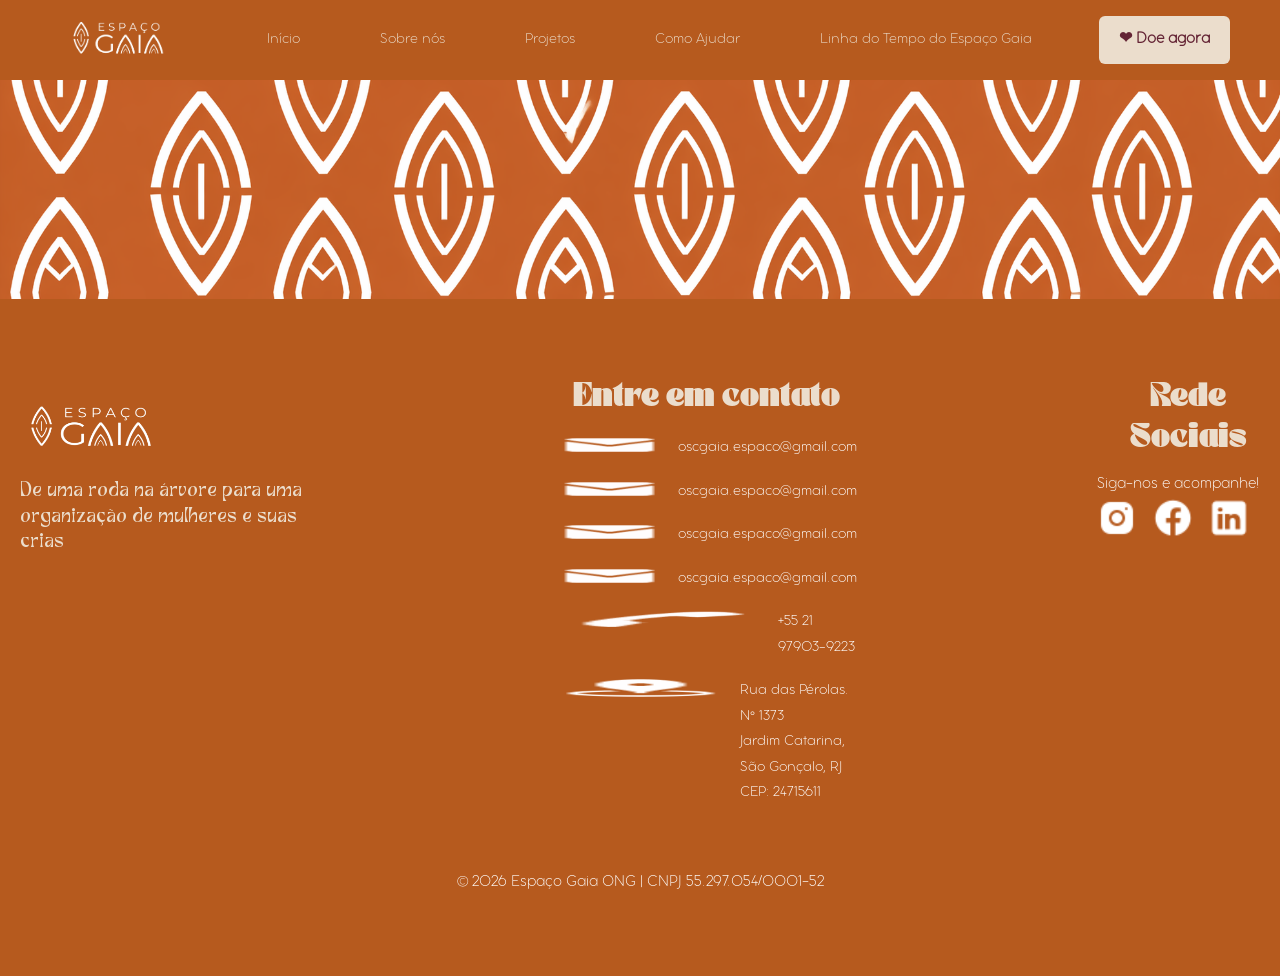
==== commit 6ca32ece: "comit novos projetos" ====
--- a/Agua-para-todos.html
+++ b/Agua-para-todos.html
@@ -5,6 +5,8 @@
     <meta name="viewport" content="width=device-width, initial-scale=1.0">
     <title>Agua para Todos</title>
     <link rel="stylesheet" href="style.css">
+    <link rel="stylesheet" href="Agua-para-todos.css">
+    <link rel="stylesheet" href="responsivo.css">
 </head>
 <body>
     <header>
--- a/style.css
+++ b/style.css
@@ -465,47 +465,6 @@
   font-family: "AristotelicaPro";
 }
 
-/* style depoimento */
-.depoimentos {
-  padding: 80px 0;
-  background: #f5f5f5;
-  text-align: center;
-}
-
-.depoimentos h2 {
-  font-size: 2rem;
-  margin-bottom: 40px;
-  font-family: "TanBuste";
-  color: #642435;
-}
-
-.depoimentos-cards {
-  display: flex;
-  gap: 20px;
-  justify-content: center;
-  flex-wrap: wrap;
-}
-
-.depoimento-card {
-  background: white;
-  padding: 20px;
-  border-radius: 10px;
-  width: 280px;
-  box-shadow: 0 5px 15px rgba(0, 0, 0, 0.1);
-}
-.depoimento-card p {
-  font-family: "AristotelicaPro";
-  margin-bottom: 10px;
-}
-
-.depoimento-card h4 {
-  color: #a34c1b;
-}
-
-.container-depoimento h2 {
-  font-family: "TanBuste";
-}
-
 /* footer*/
 .footer {
   padding: 80px 0;
@@ -604,10441 +563,3 @@
   opacity: 1;
   transform: translateY(0);
 }
-
-/* Página Sobre */
-.sobre-page {
-  font-family: Arial, sans-serif;
-  line-height: 1.6;
-}
-
-.organizacao {
-  padding: 60px 20px;
-  display: flex;
-  flex-wrap: wrap;
-  gap: 1rem;
-}
-
-.text h2 {
-  font-size: 30px;
-  color: #642435;
-  font-family: "TanBuste";
-}
-.text p {
-  color: #1d3e30;
-  font-size: 20px;
-}
-
-.imagem-pag {
-  text-align: center;
-}
-
-.imagem-pag img {
-  width: 100%;
-  max-width: 600px;
-  border-radius: 12px;
-  border: 5px solid #b65a1e;
-
-  margin-top: 100px;
-}
-
-.historia-content {
-  max-width: 800px;
-  margin: 0 auto 50px;
-  text-align: center;
-}
-
-.historia-content p {
-  margin-bottom: 15px;
-  font-size: 1rem;
-}
-
-.sobre-cont {
-  background: #d6c3a3;
-  padding: 25px;
-  border-radius: 10px;
-  margin-bottom: 20px;
-  max-width: 800px;
-  margin-left: auto;
-  margin-right: auto;
-  transition: 0.3s;
-}
-
-.missao-cont {
-  background: #ebddcc;
-  padding: 25px;
-  border-radius: 10px;
-  margin-bottom: 20px;
-  max-width: 800px;
-  margin-left: auto;
-  margin-right: auto;
-  transition: 0.3s;
-}
-.visao-cont {
-  background: #edbf8d;
-  padding: 25px;
-  border-radius: 10px;
-  margin-bottom: 20px;
-  max-width: 800px;
-  margin-left: auto;
-  margin-right: auto;
-  transition: 0.3s;
-}
-.valores-cont {
-  background: #b17253;
-  padding: 25px;
-  border-radius: 10px;
-  margin-bottom: 20px;
-  max-width: 800px;
-  margin-left: auto;
-  margin-right: auto;
-  transition: 0.3s;
-}
-.sobre-cont:hover,
-.missao-cont:hover,
-.visao-cont:hover,
-.valores-cont:hover {
-  transform: translateY(-5px);
-}
-
-.sobre-cont h2 {
-  font-family: "TanParadiso";
-  color: #642435;
-}
-.missao-cont h2 {
-  color: #a34c1b;
-  font-family: "TanParadiso";
-}
-.visao-cont h2 {
-  color: #455543;
-  font-family: "TanParadiso";
-}
-.valores-cont h2 {
-  color: #ebddcc;
-  font-family: "TanParadiso";
-}
-.sobre-cont p,
-.missao-cont p,
-.visao-cont p,
-.valores-cont p {
-  color: #000;
-}
-
-.section-faixa {
-  width: 100%;
-  height: 150px;
-}
-.faixa-logo {
-  width: 100%;
-  height: 150px;
-}
-
-.faixa-logo img {
-  width: 100%;
-  height: 100%;
-}
-
-/* Página Doação */
-/* hero */
-.hero-doacao {
-  width: 100%;
-  display: flex;
-  align-items: center;
-  justify-content: space-between;
-  padding: 0;
-  gap: 40px;
-  background: #ebddcc;
-  overflow: hidden;
-  position: relative;
-}
-
-/* TEXTO */
-
-.text-doacao {
-  width: 50%;
-  z-index: 3;
-  padding: 0 0 0 20px;
-}
-
-.tag {
-  color: #b65a1e;
-  font-family: "AristotelicaPro";
-  font-weight: 600;
-  letter-spacing: 2px;
-  font-size: 14px;
-  text-transform: uppercase;
-}
-
-.text-doacao h1 {
-  font-size: 35px;
-  line-height: 1.1;
-  margin: 20px 0;
-  color: #642435;
-  font-family: "TanBuste";
-}
-
-.text-doacao p {
-  line-height: 1.8;
-  margin-bottom: 20px;
-  font-size: 1.1rem;
-  color: #222;
-  max-width: 600px;
-  font-family: "AristotelicaPro";
-}
-
-.frase {
-  color: #b65a1e;
-  font-family: "AristotelicaPro";
-  font-weight: 600;
-}
-
-/* IMAGEM */
-
-.doacao-img {
-  width: 40%;
-  height: 100%;
-  position: relative;
-  display: flex;
-  align-items: center;
-  justify-content: center;
-  overflow: hidden;
-}
-
-.doacao-img img {
-  width: 100%;
-  max-width: 700px;
-  height: auto;
-  object-fit: cover;
-  position: relative;
-  z-index: 1;
-}
-
-/* EFEITO FADE */
-
-.doacao-img::before {
-  content: "";
-  position: absolute;
-  left: 0;
-  top: 0;
-  width: 45%;
-  height: 100%;
-  z-index: 2;
-  pointer-events: none;
-
-  background: linear-gradient(
-    to right,
-    #ebddcc 0%,
-    rgba(235, 221, 204, 0.95) 20%,
-    rgba(235, 221, 204, 0.8) 40%,
-    rgba(235, 221, 204, 0.3) 70%,
-    transparent 100%
-  );
-}
-
-/* PIX */
-
-.pix {
-  padding: 40px 0;
-}
-
-.pix-container {
-  display: flex;
-  background: #ebddcc;
-  border-radius: 20px;
-  margin: 0 80px 0 80px;
-}
-
-.pix-box,
-.ajuda-box {
-  padding: 40px;
-  flex: 1;
-}
-
-.pix-box h2,
-.ajuda-box h2 {
-  margin-bottom: 30px;
-  color: #642435;
-  font-family: "tanParadiso";
-}
-
-.pix-content {
-  display: flex;
-  gap: 2rem;
-  align-items: center;
-}
-
-.pix-content img {
-  width: 220px;
-}
-
-.pix-info p {
-  margin-bottom: 20px;
-  font-family: "AristotelicaPro";
-}
-
-.pix-info h4 {
-  color: #b65a1e;
-  margin-bottom: 10px;
-  font-family: "AristotelicaPro";
-}
-
-.pix-chave {
-  background: #f5f5f5;
-  padding: 15px;
-  border-radius: 10px;
-  margin-bottom: 15px;
-  font-family: "AristotelicaPro";
-}
-
-.ajuda-item {
-  margin-bottom: 30px;
-  font-family: "AristotelicaPro";
-  display: flex;
-  gap: 1rem;
-}
-.ajuda-item div img {
-  border-radius: 50%;
-}
-
-.ajuda-item h3 {
-  color: #b65a1e;
-  margin-bottom: 10px;
-  font-family: "AristotelicaPro";
-}
-
-.btn-whats {
-  display: inline-flex;
-  align-items: center;
-  gap: 1rem;
-  margin-top: 15px;
-  background: #b65a1e;
-  color: white;
-  padding: 12px 25px;
-  border-radius: 10px;
-  text-decoration: none;
-  font-family: "AristotelicaPro";
-  font-weight: 600;
-  transition: 0.3s ease;
-}
-
-.btn-whats img {
-  width: 20px;
-}
-
-.btn-whats:hover {
-  background: #ff8635;
-  transform: translateY(-3px);
-}
-
-/* style pagina observatório Itaoca */
-
-.hero-observatorio {
-  min-height: 90vh;
-  background:
-    linear-gradient(rgba(6, 36, 2, 0.81), rgba(0, 51, 5, 0.56)),
-    url("imagem/galeria-observatorio/observatorio01.jpg") center/cover no-repeat;
-  display: flex;
-  align-items: center;
-  justify-content: center;
-  text-align: center;
-  position: relative;
-  color: white;
-}
-
-.hero-content {
-  max-width: 760px;
-  margin: 0 auto;
-  text-align: center;
-  align-items: center;
-  justify-content: center;
-}
-
-.hero-content span {
-  color: #f2b37e;
-  letter-spacing: 5px;
-  font-weight: bold;
-  font-size: 14px;
-}
-
-.hero-content h1 {
-  font-size: 4.5rem;
-  line-height: 90px;
-  margin: 25px 0;
-  text-transform: uppercase;
-  font-family: "TanBuste";
-  letter-spacing: 5px;
-  
-}
-
-.hero-content p {
-  font-size: 25px;
-  font-family: "TanParadiso";
-  text-align:center;
-}
-
-.hero-botoes {
-  display: flex;
-  gap: 18px;
-  margin-top: 35px;
-}
-
-.hero-botoes a {
-  padding: 14px 24px;
-  border-radius: 8px;
-  text-decoration: none;
-  font-weight: bold;
-}
-
-.hero-botoes a:first-child {
-  background: #b65a1e;
-  color: white;
-}
-
-.hero-botoes a:last-child {
-  border: 1px solid white;
-  color: white;
-}
-
-/* SOBRE */
-
-.sobre-observatorio {
-  padding: 50px 0;
-  background: #fff7ef;
-  min-height: 100vh;
-}
-
-.sobre-grid {
-  display: grid;
-  grid-template-columns: 1fr 1fr;
-  gap: 70px;
-  align-items: center;
-  padding: 0 40px;
-}
-
-.sobre-texto span,
-.tecnologia-social span {
-  color: #b65a1e;
-  font-weight: bold;
-  font-size: 14px;
-}
-
-.sobre-texto h2,
-.tecnologia-social h2 {
-  font-size: 2.7rem;
-  line-height: 1.2;
-  color: #b65a1e;
-  margin: 18px 0;
-  font-family: "TanBuste";
-  letter-spacing: 5px;
-}
-.sobre-texto h3{
-  font-family: "TanParadiso";
-  color: #b65a1e; 
-  padding: 10px 0;
-}
-
-.sobre-texto p,
-.tecnologia-social p {
-  line-height: 1.8;
-  margin-bottom: 16px;
-  font-family: "AristotelicaPro";
-}
-
-.sobre-img img {
-  width: 450px;
-  height: 500px;
-  border-radius: 22px;
-  box-shadow: 0 15px 35px rgba(0, 0, 0, 0.12);
-}
-
-
-/* COMO ATUAMOS */
-
-.atuacao {
-  padding: 50px 20px;
-  background: #f8f1e8;
-  text-align: center;
-  min-height: 350px;
-}
-
-.atuacao .contai, .conta {
-  display: block;
-}
-
-.atuacao h2,
-.timeline h2,
-.galeria h2 {
-  color: #b65a1e;
-  margin-bottom: 10px;
-  font-size: 2rem;
-  text-transform: uppercase;
-  font-family: "TanBuste";
-  letter-spacing: 5px;
-}
-
-.atuacao-cards {
-  display: grid;
-  grid-template-columns: repeat(4, 1fr);
-  gap: 15px;
-}
-
-.atuacao-card {
-  background: #fffaf5;
-  padding: 15px 24px;
-  border-radius: 16px;
-  box-shadow: 0 10px 25px rgba(0, 0, 0, 0.06);
-  transition: 0.3s;
-}
-
-.atuacao-card:hover {
-  transform: translateY(-8px);
-}
-
-.atuacao-card h3 {
-  color: #642435;
-  margin-bottom: 14px;
-  text-transform: uppercase;
-  font-size: 20px;
-  font-family: "tanParadiso";
-  letter-spacing: 5px;
-}
-
-.atuacao-card p {
-  line-height: 1.6;
-  font-size: 0.95rem;
-  font-family: "AristotelicaPro";
-}
-
-/* TIMELINE */
-
-.timeline {
-  padding: 50px 20px;
-  background: #fff7ef;
-  text-align: center;
-  min-height: 350px;
-}
-
-.timeline .container {
-  display: grid;
-  justify-content: center;
-}
-
-.timeline-lista {
-  display: grid;
-  grid-template-columns: repeat(5, 1fr);
-  gap: 15px;
-}
-
-.timeline-item {
-  background: #fff;
-  padding: 15px;
-  border-radius: 18px;
-  text-align: center;
-  border-top: 5px solid #b65a1e;
-  box-shadow: 0 8px 20px rgba(0, 0, 0, 0.06);
-}
-
-.timeline-item h3 {
-  color: #b65a1e;
-  font-size: 15px;
-  margin-bottom: 10px;
-  font-family: "tanParadiso";
-}
-
-.timeline-item p {
-  font-size: 0.95rem;
-  line-height: 1.5;
-  font-family: "AristotelicaPro";
-}
-
-/* IMPACTO */
-
-.impacto-observatorio {
-  background: #ebddcc;
-  padding: 60px 0;
-  color: #a34c1b;
-  min-height: 114px;
-  align-items: center;
-  text-align: center;
-  margin-bottom: 0;
-  padding: 20px 0;
-}
-
-.impacto-grid {
-  display: grid;
-  grid-template-columns: repeat(4, 1fr);
-  gap: 30px;
-  text-align: center;
-}
-
-.impacto-grid div {
-  border-right: 1px solid rgba(255, 255, 255, 0.25);
-}
-
-.impacto-grid div:last-child {
-  border-right: none;
-}
-
-.impacto-grid h3 {
-  font-size: 1.5rem;
-  margin-bottom: 10px;
-  font-family: "tanParadiso";
-}
-
-.impacto-grid p {
-  font-size: 0.95rem;
-  font-family: "AristotelicaPro";
-}
-
-/* GALERIA */
-
-.galeria {
-  min-height: 400px;
-  padding: 80px 0 120px;
-  background: #f8f1e8;
-  position: relative;
-  z-index: 5;
-}
-
-.galeria .container {
-  display: block;
-}
-
-.galeria h2 {
-  text-align: center;
-  font-size: 2.5rem;
-  color: #8b4a2b;
-  margin-bottom: 40px;
-  font-family: "tanBuste";
-  letter-spacing: 5px;
-}
-
-.galeria-swiper {
-  width: 100%;
-  max-width: 1100px;
-  margin: 40px auto;
-  padding: 0 50px 50px;
-  overflow: hidden;
-}
-
-.galeria-swiper .swiper-wrapper {
-  display: flex;
-}
-
-.galeria-swiper .swiper-slide {
-  width: auto;
-  display: flex;
-  justify-content: center;
-}
-
-.galeria-swiper .swiper-slide img {
-  width: 260px;
-  height: 180px;
-  object-fit: cover;
-  border-radius: 15px;
-  display: block;
-}
-
-/* abrir foros galeria */
-
-.lightbox {
-  position: fixed;
-  inset: 0;
-  background: rgba(0, 0, 0, 0.9);
-  display: none;
-  justify-content: center;
-  align-items: center;
-  z-index: 99999;
-  padding: 20px;
-}
-
-.lightbox.ativo {
-  display: flex;
-}
-
-.lightbox-img {
-  max-width: 90%;
-  max-height: 90%;
-  border-radius: 15px;
-  box-shadow: 0 0 30px rgba(255, 255, 255, 0.2);
-}
-
-.fechar {
-  position: absolute;
-  top: 30px;
-  right: 40px;
-  color: white;
-  font-size: 50px;
-  cursor: pointer;
-  font-weight: bold;
-}
-
-.swiper-slide img {
-  cursor: pointer;
-}
-
-/* Setas da Lightbox */
-
-.anterior,
-.proximo {
-  position: absolute;
-  top: 50%;
-  transform: translateY(-50%);
-  font-size: 60px;
-  color: white;
-  cursor: pointer;
-  user-select: none;
-  padding: 15px;
-  transition: 0.3s;
-}
-
-.anterior:hover,
-.proximo:hover {
-  color: #b65a1e;
-}
-
-.anterior {
-  left: 30px;
-}
-
-.proximo {
-  right: 30px;
-}
-/* TECNOLOGIA SOCIAL */
-
-.tecnologia-social {
-  padding: 20px 0;
-  background: #fff7ef;
-  min-height: 90vh;
-}
-
-.tecnologia-grid {
-  width: 100%;
-  display: grid;
-  grid-template-columns: 1fr 1fr;
-  gap: 60px;
-  align-items: center;
-}
-
-.tecnologia-grid .con {
-  width: 100%;
-  padding: 0 50px;
-}
-
-.a {
-  width: 100%;
-  text-align: center;
-}
-
-.tecnologia-social .img-tec{
-  width: 100%;
-  align-items: center;
-  text-align: center;
-}
-.tecnologia-social .img-tec img {
-  width: 400px;
-  height: 500px;
-  border-radius: 22px;
-  box-shadow: 0 15px 35px rgba(0, 0, 0, 0.12);
-  text align: center;
-}
-
-.tecnologia-social a {
-  display: inline-block;
-  margin-top: 20px;
-  background: #b65a1e;
-  color: white;
-  padding: 14px 24px;
-  border-radius: 8px;
-  text-decoration: none;
-  font-weight: bold;
-}
-
-.tecnologia-grid h3{
-  font-family: "TanParadiso";
-  color: #b65a1e; 
-  padding: 10px 0;
-}
-
-/* reconhecimento */
-.reconhecimento {
-  min-width: 100%;
-  min-height: 500px;
-}
-.reconhecimento .reco-text h2 {
-  color: #b65a1e;
-  margin-bottom: 45px;
-  font-size: 2rem;
-  text-transform: uppercase;
-  font-family: "TanBuste";
-  text-align: center;
-  padding: 40px 0;
-  letter-spacing: 5px;
-}
-.reconhecimento .reco-text p {
-  line-height: 1.8;
-  margin-bottom: 16px;
-  font-family: "AristotelicaPro";
-  padding: 0 15px;
-}
-.reconhecimento .container-reco {
-  display: flex;
-  padding: 10px 10px;
-}
-.paragrafo {
-  width: 50%;
-  gap: 2rem;
-}
-.paragrafo .p {
-  font-size: 20px;
-}
-
-.reconhecimento .container-reco .container-img img {
-  display: flex;
-  width: 80px;
-  height: 80px;
-  padding: 10px 10px;
-  align-items: center;
-}
-
-.img-p {
-  display: flex;
-  align-items: center;
-}
-.img-p p {
-  font-family: "ArostotelicaPro";
-  font-size: 20px;
-  margin-top: 30px;
-}
-
-/* CTA */
-
-.cta-observatorio {
-  background: linear-gradient(135deg, #b65a1e, #642435);
-  color: white;
-  padding: 60px 0;
-  min-height: 200px;
-}
-
-.cta-observatorio .container {
-  display: flex;
-  align-items: center;
-  justify-content: space-between;
-  gap: 30px;
-}
-
-.cta-observatorio h2 {
-  font-size: 1.5rem;
-  font-family: "TanBuste";
-  letter-spacing: 5px;
-}
-
-.cta-observatorio p {
-  margin-top: 10px;
-}
-
-.cta-observatorio a {
-  display: inline-block;
-  margin: 8px;
-  padding: 14px 24px;
-  border-radius: 8px;
-  text-decoration: none;
-  font-weight: bold;
-  background: white;
-  color: #642435;
-}
-
-/* ODS */
-.ods-hero{
-    margin-top:35px;
-
-    display:flex;
-    flex-direction:column;
-    align-items:center;
-    justify-content:center;
-
-    width:100%;
-}
-
-.ods-hero .span-ODS{
-  font-weight: 600;
-  display: block;
-  margin-bottom: 12px;
-  color: rgb(255, 255, 255);
-  font-size: 0.86rem;
-  letter-spacing: -0.50px;
-
-}
-
-.ods-hero .ods-icones{
-    display:flex;
-    justify-content:center;
-    gap:15px;
-}
-
-.ods-hero img{
-    width:70px;
-    height:70px;
-}
-
-.ods {
-  width: 100%;
-  max-width: 1200px;
-  margin: 35px auto 0;
-  padding: 0 40px;
-
-  display: flex;
-  flex-direction: column;
-  align-items: flex-start;
-  gap: 14px;
-}
-
-.ods span {
-  font-weight: 600;
-  display: block;
-  margin-bottom: 12px;
-  color: rgb(53, 1, 39);
-  font-size: 0.86rem;
-  font-weight: 600;
-}
-
-.ods-icones {
-  display: flex;
-  flex-direction: row;
-  align-items: center;
-  justify-content: flex-start;
-  gap: 16px;
-  flex-wrap: wrap;
-}
-
-.ods-icones img {
-  width: 78px;
-  height: 78px;
-  display: block;
-  object-fit: contain;
-  border-radius: 8px;
-  transition: transform 0.3s ease;
-}
-
-.ods-icones img:hover {
-  transform: translateY(-4px);
-}
-
-/* pagina linha do tempo */
-/* HERO DA PÁGINA */
-.ldt-hero {
-  width: 100%;
-  min-height: 90vh;
-  padding: 100px 40px 80px;
-
-  background:
-    linear-gradient(
-      rgba(6, 36, 2, 0.78),
-      rgba(0, 51, 5, 0.68)
-    ),
-    url("imagem/itaoca-84.jpg") center/cover no-repeat;
-
-  display: flex;
-  align-items: center;
-  justify-content: center;
-
-  position: relative;
-  text-align: center;
-  overflow: hidden;
-}
-
-.ldt-hero-conteudo {
-  width: 100%;
-  max-width: 850px;
-  margin: 0 auto;
-
-  position: relative;
-  z-index: 2;
-}
-
-.ldt-hero-tag {
-  display: block;
-
-  color: #edbf8d;
-  font-family: "AristotelicaPro", sans-serif;
-  font-size: 14px;
-  font-weight: bold;
-
-  letter-spacing: 5px;
-  text-transform: uppercase;
-}
-
-.ldt-hero-titulo {
-  margin: 25px 0 20px;
-
-  color: #ebddcc;
-  font-family: "TanBuste", sans-serif;
-  font-size: 4.5rem;
-  line-height: 1.1;
-
-  letter-spacing: 5px;
-  text-transform: uppercase;
-}
-
-.ldt-hero-texto {
-  max-width: 760px;
-  margin: 0 auto 35px;
-
-  color: #ebddcc;
-  font-family: "AristotelicaPro", sans-serif;
-  font-size: 1.25rem;
-  line-height: 1.8;
-}
-
-.ldt-hero-botao {
-  display: inline-block;
-
-  padding: 14px 28px;
-
-  background: #b65a1e;
-  color: #ffffff;
-
-  border-radius: 8px;
-  text-decoration: none;
-
-  font-family: "AristotelicaPro", sans-serif;
-  font-size: 1rem;
-  font-weight: bold;
-
-  transition:
-    
-    transform 0.3s ease;
-}
-
-.ldt-hero-botao:hover {
-  background: #642435;
-  transform: translateY(-4px);
-}
-
-
-/* ==================================================
-   APRESENTAÇÃO
-================================================== */
-
-.ldt-apresentacao {
-  width: 100%;
-  padding: 90px 30px;
-
-  background: #fff7ef;
-  text-align: center;
-}
-
-.ldt-apresentacao-conteudo {
-  width: 100%;
-  max-width: 950px;
-  margin: 0 auto;
-}
-
-.ldt-secao-tag {
-  display: block;
-
-  color: #b65a1e;
-  font-family: "AristotelicaPro", sans-serif;
-  font-size: 14px;
-  font-weight: bold;
-
-  letter-spacing: 4px;
-  text-transform: uppercase;
-}
-
-.ldt-secao-titulo {
-  margin: 18px 0 20px;
-
-  color: #642435;
-  font-family: "TanBuste", sans-serif;
-  font-size: 2.7rem;
-  line-height: 1.3;
-
-  letter-spacing: 4px;
-  text-transform: uppercase;
-}
-
-.ldt-apresentacao-texto {
-  color: #1d3e30;
-  font-family: "AristotelicaPro", sans-serif;
-  font-size: 1.1rem;
-  line-height: 1.9;
-}
-
-
-/* ==================================================
-   NOSSO TERRITÓRIO
-================================================== */
-
-.ldt-territorio {
-  width: 100%;
-  padding: 90px 40px;
-
-  background: #ebddcc;
-}
-
-.ldt-territorio-conteudo {
-  width: 100%;
-  max-width: 1200px;
-  margin: 0 auto;
-
-  display: grid;
-  grid-template-columns: 1.15fr 0.85fr;
-  gap: 60px;
-
-  align-items: center;
-}
-
-.ldt-territorio-texto h2 {
-  margin: 18px 0 22px;
-
-  color: #642435;
-  font-family: "TanBuste", sans-serif;
-  font-size: 2.6rem;
-  line-height: 1.3;
-
-  letter-spacing: 4px;
-  text-transform: uppercase;
-}
-
-.ldt-territorio-texto p {
-  margin-bottom: 18px;
-
-  color: #222222;
-  font-family: "AristotelicaPro", sans-serif;
-  font-size: 1.05rem;
-  line-height: 1.9;
-}
-
-.ldt-territorio-dados {
-  width: 100%;
-  padding: 40px 35px;
-
-  background: #ffffff;
-  border-left: 8px solid #b65a1e;
-  border-radius: 20px;
-
-  box-shadow: 0 12px 30px rgba(0, 0, 0, 0.1);
-}
-
-.ldt-territorio-dados h3 {
-  margin-bottom: 25px;
-
-  color: #b65a1e;
-  font-family: "TanParadiso", sans-serif;
-  font-size: 1.8rem;
-}
-
-.ldt-territorio-lista {
-  list-style: none;
-}
-
-.ldt-territorio-lista li {
-  margin-bottom: 18px;
-  padding-left: 25px;
-
-  position: relative;
-
-  color: #1d3e30;
-  font-family: "AristotelicaPro", sans-serif;
-  font-size: 1rem;
-  font-weight: bold;
-  line-height: 1.6;
-}
-
-.ldt-territorio-lista li:last-child {
-  margin-bottom: 0;
-}
-
-.ldt-territorio-lista li::before {
-  content: "";
-
-  width: 10px;
-  height: 10px;
-
-  position: absolute;
-  top: 8px;
-  left: 0;
-
-  background: #b65a1e;
-  border-radius: 50%;
-}
-
-
-/* ==================================================
-   CABEÇALHO DA LINHA DO TEMPO
-================================================== */
-
-.ldt-trajetoria {
-  width: 100%;
-  padding: 90px 25px;
-
-  background: #fff7ef;
-}
-
-.ldt-trajetoria-cabecalho {
-  width: 100%;
-  max-width: 850px;
-  margin: 0 auto 70px;
-
-  text-align: center;
-}
-
-.ldt-trajetoria-cabecalho p {
-  color: #455543;
-  font-family: "AristotelicaPro", sans-serif;
-  font-size: 1.05rem;
-  line-height: 1.8;
-}
-
-
-/* ==================================================
-   ESTRUTURA DA LINHA DO TEMPO
-================================================== */
-
-.ldt-eixo {
-  width: 100%;
-  max-width: 1100px;
-  margin: 0 auto;
-
-  position: relative;
-}
-
-.ldt-eixo::before {
-  content: "";
-
-  width: 6px;
-  height: 100%;
-
-  position: absolute;
-  top: 0;
-  left: 50%;
-
-  background: #b65a1e;
-  border-radius: 50px;
-
-  transform: translateX(-50%);
-}
-
-
-/* ANO */
-
-.ldt-ano {
-  width: 160px;
-  margin: 60px auto;
-  padding: 16px 15px;
-
-  position: relative;
-  z-index: 3;
-
-  background: #455543;
-  color: #ebddcc;
-
-  border: 5px solid #fff7ef;
-  border-radius: 50px;
-
-  text-align: center;
-
-  box-shadow: 0 10px 25px rgba(0, 0, 0, 0.15);
-}
-
-.ldt-ano:first-child {
-  margin-top: 0;
-}
-
-.ldt-ano h3 {
-  color: #ebddcc;
-  font-family: "TanBuste", sans-serif;
-  font-size: 1.8rem;
-
-  letter-spacing: 3px;
-}
-
-
-/* MARCOS */
-
-.ldt-marco {
-  width: 45%;
-  margin-bottom: 42px;
-
-  position: relative;
-}
-
-.ldt-marco-esquerda {
-  margin-right: auto;
-  padding-right: 45px;
-}
-
-.ldt-marco-direita {
-  margin-left: auto;
-  padding-left: 45px;
-}
-
-
-/* PONTO NO EIXO */
-
-.ldt-marco::before {
-  content: "";
-
-  width: 22px;
-  height: 22px;
-
-  position: absolute;
-  top: 36px;
-  z-index: 4;
-
-  background: #edbf8d;
-  border: 5px solid #455543;
-  border-radius: 50%;
-}
-
-.ldt-marco-esquerda::before {
-  right: -11px;
-}
-
-.ldt-marco-direita::before {
-  left: -11px;
-}
-
-
-/* LINHA ENTRE CARD E EIXO */
-
-.ldt-marco::after {
-  content: "";
-
-  width: 45px;
-  height: 3px;
-
-  position: absolute;
-  top: 46px;
-
-  background: #b65a1e;
-}
-
-.ldt-marco-esquerda::after {
-  right: 0;
-}
-
-.ldt-marco-direita::after {
-  left: 0;
-}
-
-
-/* CARD */
-
-.ldt-marco-card {
-  width: 100%;
-  min-height: 190px;
-  padding: 28px;
-
-  position: relative;
-
-  background: #ffffff;
-  border-top: 6px solid #b65a1e;
-  border-radius: 18px;
-
-  box-shadow: 0 10px 28px rgba(0, 0, 0, 0.09);
-
-  transition:
-    transform 0.3s ease,
-    box-shadow 0.3s ease;
-}
-
-.ldt-marco-card:hover {
-  transform: translateY(-7px);
-  box-shadow: 0 16px 35px rgba(0, 0, 0, 0.14);
-}
-
-.ldt-marco-data {
-  display: inline-block;
-
-  margin-bottom: 14px;
-  padding: 8px 14px;
-
-  background: #ebddcc;
-  color: #b65a1e;
-
-  border-radius: 30px;
-
-  font-family: "AristotelicaPro", sans-serif;
-  font-size: 0.85rem;
-  font-weight: bold;
-  text-transform: uppercase;
-}
-
-.ldt-marco-card h4 {
-  margin-bottom: 12px;
-
-  color: #642435;
-  font-family: "TanParadiso", sans-serif;
-  font-size: 1.45rem;
-  line-height: 1.4;
-}
-
-.ldt-marco-card p {
-  color: #222222;
-  font-family: "AristotelicaPro", sans-serif;
-  font-size: 1rem;
-  line-height: 1.75;
-}
-
-
-/* CARD DE DESTAQUE */
-
-.ldt-marco-destaque .ldt-marco-card {
-  background: #455543;
-  border-top-color: #edbf8d;
-}
-
-.ldt-marco-destaque .ldt-marco-data {
-  background: #b65a1e;
-  color: #ffffff;
-}
-
-.ldt-marco-destaque .ldt-marco-card h4,
-.ldt-marco-destaque .ldt-marco-card p {
-  color: #ebddcc;
-}
-
-
-/* ==================================================
-   PRÓXIMOS PASSOS
-================================================== */
-
-.ldt-futuro {
-  width: 100%;
-  padding: 90px 30px;
-
-  background: #ebddcc;
-  text-align: center;
-}
-
-.ldt-futuro-conteudo {
-  width: 100%;
-  max-width: 1150px;
-  margin: 0 auto;
-}
-
-.ldt-futuro-grade {
-  width: 100%;
-  margin-top: 45px;
-
-  display: grid;
-  grid-template-columns: repeat(5, 1fr);
-  gap: 20px;
-}
-
-.ldt-futuro-card {
-  min-height: 150px;
-  padding: 25px 18px;
-
-  display: flex;
-  align-items: center;
-  justify-content: center;
-
-  background: #ffffff;
-  color: #642435;
-
-  border-bottom: 6px solid #b65a1e;
-  border-radius: 16px;
-
-  font-family: "AristotelicaPro", sans-serif;
-  font-size: 1rem;
-  font-weight: bold;
-  line-height: 1.5;
-
-  box-shadow: 0 8px 22px rgba(0, 0, 0, 0.09);
-
-  transition:
-    color 0.3s ease,
-    transform 0.3s ease;
-}
-
-.ldt-futuro-card:hover {
-  background: #455543;
-  color: #ebddcc;
-  transform: translateY(-7px);
-}
-
-
-/* ==================================================
-   ANIMAÇÃO EXCLUSIVA
-================================================== */
-
-.ldt-revelar {
-  opacity: 0;
-  transform: translateY(45px);
-
-  transition:
-    opacity 0.7s ease,
-    transform 0.7s ease;
-}
-
-.ldt-revelar.ldt-visivel {
-  opacity: 1;
-  transform: translateY(0);
-}
-
-/* Página programa ciclos */
-
-/* =========================================================
-   CONFIGURAÇÕES GERAIS
-========================================================= */
-
-:root {
-  --ciclos-roxo-principal: #5f259f;
-  --ciclos-roxo-escuro: #3e176c;
-  --ciclos-roxo-claro: #8d5cc7;
-  --ciclos-lilas: #efe5f8;
-  --ciclos-lilas-claro: #faf6fd;
-
-  --ciclos-verde: #5d8f4e;
-  --ciclos-verde-claro: #eaf3e7;
-
-  --ciclos-rosa: #d45d87;
-  --ciclos-rosa-claro: #fbeaf0;
-
-  --ciclos-amarelo: #f2c94c;
-
-  --ciclos-branco: #ffffff;
-  --ciclos-preto: #171717;
-  --ciclos-cinza-escuro: #3d3d3d;
-  --ciclos-cinza: #737373;
-  --ciclos-cinza-claro: #eeeeee;
-
-  --ciclos-sombra-suave:
-    0 12px 35px rgba(49, 20, 82, 0.12);
-
-  --ciclos-sombra-media:
-    0 18px 45px rgba(49, 20, 82, 0.18);
-
-  --ciclos-transicao:
-    all 0.35s ease;
-
-  --ciclos-radius-pequeno: 10px;
-  --ciclos-radius-medio: 20px;
-  --ciclos-radius-grande: 32px;
-
-  --ciclos-largura-container: 1200px;
-}
- /* fontes */
-
-/* Títulos principais */
-
-
-.ciclos-premio-titulo,
-.ciclos-contato-titulo {
-    font-family: "TanBuste";
-}
-
-
-/* Subtítulos */
-
-.ciclos-subtitulo,
-.ciclos-hero-etiqueta,
-.ciclos-premio-etiqueta,
-.ciclos-contato-etiqueta,
-.ciclos-ods-titulo {
-    font-family: "TanParadiso";
-}
-
-/* Menu */
-
-.ciclos-menu-link,
-.ciclos-btn-header {
-    font-family: "AristotelicaPro";
-}
-
-/* Botões */
-
-.ciclos-btn,
-.ciclos-btn-principal,
-.ciclos-btn-secundario,
-.ciclos-btn-contato,
-.ciclos-btn-contato-secundario,
-.ciclos-voltar-projetos {
-    font-family: "AristotelicaPro";
-}
-
-/* Textos */
-
-.ciclos-hero-texto,
-.ciclos-texto-secao,
-.ciclos-descricao-secao,
-.ciclos-etapa-texto,
-.ciclos-premio-texto,
-.ciclos-contato-texto,
-.ciclos-footer-descricao,
-.ciclos-footer-lista a,
-.ciclos-footer-contatos,
-.ciclos-destaque-frase p,
-.ciclos-imagem-detalhe p,
-.ciclos-valor-conteudo p,
-.ciclos-galeria-legenda,
-.ciclos-ods-item span {
-    font-family: "AristotelicaPro";
-}
-
-/* Cards */
-
-.ciclos-etapa-titulo,
-.ciclos-valor-conteudo h3,
-.ciclos-footer-titulo {
-    font-family: "TanBuste";
-}
-
-
-.ciclos-hero-selo-texto {
-    font-family: "AristotelicaPro";
-}
-
-
-img {
-  display: block;
-  max-width: 100%;
-}
-
-a {
-  color: inherit;
-  text-decoration: none;
-}
-
-ul {
-  list-style: none;
-}
-
-button,
-input,
-textarea,
-select {
-  font: inherit;
-}
-
-button {
-  border: none;
-  cursor: pointer;
-}
-
-section {
-  position: relative;
-}
-
-.ciclos-container {
-  width: min(90%, var(--ciclos-largura-container));
-  margin: 0 auto;
-}
-
-
-/* =========================================================
-   BOTÕES GERAIS
-========================================================= */
-
-.ciclos-btn {
-  min-height: 54px;
-  padding: 0 28px;
-  display: inline-flex;
-  align-items: center;
-  justify-content: center;
-  gap: 10px;
-  border: 2px solid transparent;
-  border-radius: 50px;
-  font-size: 0.94rem;
-  font-weight: 700;
-  transition: var(--ciclos-transicao);
-}
-
-.ciclos-btn-principal {
-  background-color: var(--ciclos-branco);
-  color: var(--ciclos-roxo-principal);
-  box-shadow: 0 12px 30px rgba(0, 0, 0, 0.18);
-}
-
-.ciclos-btn-principal:hover {
-  transform: translateY(-4px);
-  box-shadow: 0 16px 38px rgba(0, 0, 0, 0.24);
-}
-
-.ciclos-btn-secundario {
-  border-color: rgba(255, 255, 255, 0.75);
-  color: var(--ciclos-branco);
-  background-color: rgba(255, 255, 255, 0.08);
-}
-
-.ciclos-btn-secundario:hover {
-  background-color: var(--ciclos-branco);
-  color: var(--ciclos-roxo-principal);
-  transform: translateY(-4px);
-}
-
-
-/* =========================================================
-   HERO
-========================================================= */
-
-.ciclos-hero {
-  min-height: 100vh;
-  padding: 130px 0 70px;
-  display: flex;
-  align-items: center;
-  overflow: hidden;
-  background:
-    linear-gradient(
-      120deg,
-      rgba(52, 17, 91, 0.97),
-      rgba(95, 37, 159, 0.9),
-      rgba(155, 82, 194, 0.84)
-    );
-}
-
-.ciclos-hero-overlay {
-  position: absolute;
-  inset: 0;
-  background:
-    radial-gradient(
-      circle at 20% 20%,
-      rgba(255, 255, 255, 0.13),
-      transparent 35%
-    ),
-    radial-gradient(
-      circle at 80% 75%,
-      rgba(255, 255, 255, 0.08),
-      transparent 30%
-    );
-}
-
-.ciclos-hero-decoracao {
-  position: absolute;
-  border-radius: 50%;
-  filter: blur(2px);
-}
-
-.ciclos-hero-decoracao-um {
-  top: -150px;
-  right: -80px;
-  width: 420px;
-  height: 420px;
-  background-color: rgba(255, 255, 255, 0.07);
-}
-
-.ciclos-hero-decoracao-dois {
-  bottom: -190px;
-  left: -120px;
-  width: 460px;
-  height: 460px;
-  background-color: rgba(255, 255, 255, 0.05);
-}
-
-.ciclos-hero-container {
-  position: relative;
-  z-index: 2;
-  width: min(90%, var(--ciclos-largura-container));
-  margin: 0 auto;
-  display: grid;
-  grid-template-columns: 1.05fr 0.95fr;
-  align-items: center;
-  gap: 70px;
-}
-
-.ciclos-hero-conteudo {
-  color: var(--ciclos-branco);
-}
-
-.ciclos-hero-etiqueta {
-  margin-bottom: 18px;
-  padding: 9px 18px;
-  display: inline-flex;
-  background-color: rgba(255, 255, 255, 0.13);
-  border: 1px solid rgba(255, 255, 255, 0.2);
-  border-radius: 50px;
-  color: var(--ciclos-branco);
-  font-size: 0.82rem;
-  font-weight: 700;
-  letter-spacing: 1.3px;
-  text-transform: uppercase;
-}
-
-.ciclos-hero-titulo {
-  max-width: 690px;
-  color: var(--ciclos-branco);
-  font-family: "TanBuste";
-  font-size: clamp(2.7rem, 5vw, 5rem);
-  font-weight: 800;
-  line-height: 100px;
-  letter-spacing: 4px;
-}
-
-.ciclos-hero-titulo span {
-  display: block;
-  color: #e9cf63;
-}
-
-.ciclos-hero-texto {
-  max-width: 650px;
-  margin-top: 24px;
-  color: rgba(255, 255, 255, 0.9);
-  font-size: 1.1rem;
-  line-height: 1.85;
-}
-
-.ciclos-hero-botoes {
-  margin-top: 34px;
-  display: flex;
-  align-items: center;
-  flex-wrap: wrap;
-  gap: 15px;
-}
-
-.ciclos-hero-ods {
-  margin-top: 35px;
-}
-
-.ciclos-hero-ods-texto {
-  display: block;
-  margin-bottom: 12px;
-  color: rgba(255, 255, 255, 0.8);
-  font-size: 0.86rem;
-  font-weight: 600;
-}
-
-.ciclos-hero-ods-lista {
-  display: flex;
-  align-items: center;
-  gap: 12px;
-}
-
-.ciclos-hero-ods-img {
-  width: 67px;
-  height: 67px;
-  object-fit: cover;
-  border-radius: 7px;
-  box-shadow: 0 8px 24px rgba(0, 0, 0, 0.25);
-  transition: var(--ciclos-transicao);
-}
-
-.ciclos-hero-ods-img:hover {
-  transform: translateY(-5px) scale(1.05);
-}
-
-.ciclos-hero-imagem-area {
-  position: relative;
-}
-
-.ciclos-hero-imagem-moldura {
-  position: relative;
-  padding: 12px;
-  background-color: rgba(255, 255, 255, 0.13);
-  border: 1px solid rgba(255, 255, 255, 0.25);
-  border-radius: var(--ciclos-radius-grande);
-  box-shadow: 0 28px 70px rgba(22, 5, 44, 0.34);
-  transform: rotate(2deg);
-}
-
-.ciclos-hero-imagem {
-  width: 100%;
-  min-height: 510px;
-  max-height: 620px;
-  object-fit: cover;
-  border-radius: 24px;
-}
-
-.ciclos-hero-imagem-legenda {
-  position: absolute;
-  left: 32px;
-  bottom: 30px;
-  padding: 13px 19px;
-  display: inline-flex;
-  align-items: center;
-  gap: 9px;
-  background-color: rgba(255, 255, 255, 0.94);
-  color: var(--ciclos-roxo-escuro);
-  border-radius: 50px;
-  font-size: 0.82rem;
-  font-weight: 700;
-  box-shadow: 0 10px 25px rgba(0, 0, 0, 0.16);
-}
-
-.ciclos-hero-imagem-legenda i {
-  color: var(--ciclos-rosa);
-}
-
-.ciclos-hero-selo {
-  position: absolute;
-  top: -35px;
-  right: -32px;
-  width: 145px;
-  height: 145px;
-  padding: 18px;
-  display: flex;
-  align-items: center;
-  justify-content: center;
-  flex-direction: column;
-  background-color: var(--ciclos-amarelo);
-  color: var(--ciclos-roxo-escuro);
-  border: 8px solid rgba(255, 255, 255, 0.9);
-  border-radius: 50%;
-  text-align: center;
-  box-shadow: 0 15px 35px rgba(25, 6, 48, 0.25);
-  transform: rotate(-8deg);
-}
-
-.ciclos-hero-selo-numero {
-  font-family: "TanParadiso";
-  font-size: 1.8rem;
-  font-weight: 800;
-  line-height: 1;
-}
-
-.ciclos-hero-selo-texto {
-  margin-top: 5px;
-  font-size: 0.7rem;
-  font-weight: 800;
-  line-height: 1.2;
-  text-transform: uppercase;
-}
-
-.ciclos-rolar {
-  position: absolute;
-  left: 50%;
-  bottom: 23px;
-  z-index: 3;
-  display: flex;
-  align-items: center;
-  flex-direction: column;
-  gap: 5px;
-  color: rgba(255, 255, 255, 0.75);
-  font-size: 0.75rem;
-  transform: translateX(-50%);
-}
-
-.ciclos-rolar i {
-  animation: ciclos-seta-rolar 1.6s infinite;
-}
-
-@keyframes ciclos-seta-rolar {
-  0%,
-  100% {
-    transform: translateY(0);
-  }
-
-  50% {
-    transform: translateY(7px);
-  }
-}
-
-
-/* =========================================================
-   TEXTOS DAS SEÇÕES
-========================================================= */
-
-.ciclos-subtitulo {
-  margin-bottom: 12px;
-  display: inline-block;
-  color: var(--ciclos-roxo-principal);
-  font-size: 0.82rem;
-  font-weight: 800;
-  letter-spacing: 1.8px;
-  text-transform: uppercase;
-}
-
-.ciclos-titulo-secao {
-  color: var(--ciclos-preto);
-  font-family:"TanBuste";
-  font-size: clamp(2rem, 3.3vw, 3.25rem);
-  font-weight: 800;
-  line-height: 1.2;
-  letter-spacing: 4px;
-}
-
-.ciclos-titulo-secao span {
-  color: var(--ciclos-roxo-principal);
-}
-
-.ciclos-texto-secao {
-  margin-top: 20px;
-  color: var(--ciclos-cinza);
-  font-size: 1rem;
-  line-height: 1.9;
-}
-
-.ciclos-descricao-secao {
-  max-width: 760px;
-  margin: 20px auto 0;
-  color: var(--ciclos-cinza);
-  font-size: 1rem;
-  line-height: 1.85;
-}
-
-.ciclos-cabecalho-secao {
-  margin-bottom: 55px;
-}
-
-.ciclos-cabecalho-centralizado {
-  max-width: 850px;
-  margin-right: auto;
-  margin-left: auto;
-  text-align: center;
-}
-
-
-/* =========================================================
-   SEÇÃO CUIDADO E ANCESTRALIDADE
-========================================================= */
-
-.ciclos-cuidado {
-  padding: 115px 0;
-  background-color: var(--ciclos-branco);
-}
-
-.ciclos-secao-grid {
-  display: grid;
-  grid-template-columns: 0.95fr 1.05fr;
-  align-items: center;
-  gap: 85px;
-}
-
-.ciclos-secao-grid-invertido {
-  grid-template-columns: 1.05fr 0.95fr;
-}
-
-.ciclos-secao-imagem-area {
-  position: relative;
-}
-
-.ciclos-imagem-destaque {
-  position: relative;
-}
-
-.ciclos-imagem-destaque::before {
-  content: "";
-  position: absolute;
-  top: -25px;
-  left: -25px;
-  width: 170px;
-  height: 170px;
-  background-color: var(--ciclos-lilas);
-  border-radius: 50%;
-  z-index: 0;
-}
-
-.ciclos-imagem-principal {
-  position: relative;
-  z-index: 1;
-  width: 100%;
-  min-height: 570px;
-  max-height: 680px;
-  object-fit: cover;
-  border-radius: var(--ciclos-radius-grande);
-  box-shadow: var(--ciclos-sombra-media);
-}
-
-.ciclos-credito-imagem {
-  position: absolute;
-  right: 18px;
-  bottom: 16px;
-  z-index: 2;
-  padding: 7px 12px;
-  background-color: rgba(255, 255, 255, 0.86);
-  color: var(--ciclos-cinza-escuro);
-  border-radius: 50px;
-  font-size: 0.7rem;
-  font-weight: 600;
-}
-
-.ciclos-imagem-detalhe {
-  position: absolute;
-  right: -42px;
-  bottom: 45px;
-  z-index: 3;
-  width: 255px;
-  padding: 24px;
-  background-color: var(--ciclos-roxo-principal);
-  color: var(--ciclos-branco);
-  border-radius: var(--ciclos-radius-medio);
-  box-shadow: var(--ciclos-sombra-media);
-}
-
-.ciclos-imagem-detalhe i {
-  margin-bottom: 12px;
-  font-size: 1.8rem;
-  color: var(--ciclos-amarelo);
-}
-
-.ciclos-imagem-detalhe p {
-  font-size: 0.84rem;
-  font-weight: 600;
-  line-height: 1.65;
-}
-
-.ciclos-imagem-detalhe-direita {
-  right: auto;
-  left: -42px;
-}
-
-.ciclos-destaque-frase {
-  position: relative;
-  margin-top: 30px;
-  padding: 24px 25px 24px 55px;
-  background-color: var(--ciclos-lilas-claro);
-  border-left: 5px solid var(--ciclos-roxo-principal);
-  border-radius: 0 var(--ciclos-radius-pequeno)
-    var(--ciclos-radius-pequeno) 0;
-}
-
-.ciclos-destaque-aspas {
-  position: absolute;
-  top: 3px;
-  left: 18px;
-  color: var(--ciclos-roxo-claro);
-  font-family: Georgia, serif;
-  font-size: 4rem;
-  line-height: 1;
-}
-
-.ciclos-destaque-frase p {
-  color: var(--ciclos-roxo-escuro);
-  font-size: 0.96rem;
-  font-weight: 600;
-  line-height: 1.7;
-}
-
-
-/* =========================================================
-   ODS
-========================================================= */
-
-.ciclos-ods {
-  margin-top: 35px;
-}
-
-.ciclos-ods-titulo {
-  margin-bottom: 16px;
-  color: var(--ciclos-roxo-escuro);
-  font-size: 0.9rem;
-  font-weight: 700;
-}
-
-.ciclos-ods-lista {
-  display: flex;
-  align-items: flex-start;
-  flex-wrap: wrap;
-  gap: 18px;
-}
-
-.ciclos-ods-item {
-  width: 112px;
-  display: flex;
-  align-items: center;
-  flex-direction: column;
-  gap: 9px;
-  text-align: center;
-}
-
-.ciclos-ods-imagem {
-  width: 82px;
-  height: 82px;
-  object-fit: cover;
-  border-radius: 6px;
-  box-shadow: 0 8px 18px rgba(40, 24, 54, 0.13);
-  transition: var(--ciclos-transicao);
-}
-
-.ciclos-ods-item:hover .ciclos-ods-imagem {
-  transform: translateY(-6px) scale(1.04);
-  box-shadow: 0 14px 25px rgba(40, 24, 54, 0.2);
-}
-
-.ciclos-ods-item span {
-  color: var(--ciclos-cinza);
-  font-size: 0.67rem;
-  font-weight: 700;
-  line-height: 1.3;
-}
-
-.ciclos-ods-centralizada {
-  margin-top: 60px;
-  text-align: center;
-}
-
-.ciclos-ods-centralizada .ciclos-ods-lista {
-  justify-content: center;
-}
-
-.ciclos-ods-clara .ciclos-ods-titulo {
-  color: rgba(255, 255, 255, 0.88);
-}
-
-.ciclos-ods-clara .ciclos-ods-item span {
-  color: rgba(255, 255, 255, 0.85);
-}
-
-
-/* =========================================================
-   COMO FUNCIONA
-========================================================= */
-
-.ciclos-funcionamento {
-  padding: 115px 0;
-  background-color: var(--ciclos-lilas-claro);
-}
-
-.ciclos-etapas {
-  display: grid;
-  grid-template-columns: repeat(4, 1fr);
-  gap: 24px;
-}
-
-.ciclos-etapa-card {
-  position: relative;
-  min-height: 355px;
-  padding: 38px 28px 30px;
-  background-color: var(--ciclos-branco);
-  border: 1px solid rgba(95, 37, 159, 0.08);
-  border-radius: var(--ciclos-radius-medio);
-  box-shadow: var(--ciclos-sombra-suave);
-  overflow: hidden;
-  transition: var(--ciclos-transicao);
-}
-
-.ciclos-etapa-card::after {
-  content: "";
-  position: absolute;
-  right: -45px;
-  bottom: -55px;
-  width: 125px;
-  height: 125px;
-  background-color: var(--ciclos-lilas);
-  border-radius: 50%;
-  transition: var(--ciclos-transicao);
-}
-
-.ciclos-etapa-card:hover {
-  transform: translateY(-10px);
-  border-color: rgba(95, 37, 159, 0.2);
-  box-shadow: var(--ciclos-sombra-media);
-}
-
-.ciclos-etapa-card:hover::after {
-  transform: scale(1.22);
-}
-
-.ciclos-etapa-numero {
-  position: absolute;
-  top: 18px;
-  right: 22px;
-  color: rgba(95, 37, 159, 0.1);
-  font-family: "Poppins", sans-serif;
-  font-size: 3rem;
-  font-weight: 800;
-}
-
-.ciclos-etapa-icone {
-  position: relative;
-  z-index: 2;
-  width: 68px;
-  height: 68px;
-  margin-bottom: 26px;
-  display: flex;
-  align-items: center;
-  justify-content: center;
-  background-color: var(--ciclos-lilas);
-  color: var(--ciclos-roxo-principal);
-  border-radius: 18px;
-  font-size: 1.7rem;
-}
-
-.ciclos-etapa-titulo {
-  position: relative;
-  z-index: 2;
-  color: var(--ciclos-preto);
-  font-family: "TanBuste";
-  letter-spacing: 4px;
-  font-size: 1.15rem;
-  font-weight: 700;
-}
-
-.ciclos-etapa-texto {
-  position: relative;
-  z-index: 2;
-  margin-top: 14px;
-  color: var(--ciclos-cinza);
-  font-size: 0.9rem;
-  line-height: 1.75;
-}
-
-
-/* =========================================================
-   PRÊMIO
-========================================================= */
-
-.ciclos-premio {
-  padding: 100px 0;
-  overflow: hidden;
-  background:
-    linear-gradient(
-      120deg,
-      var(--ciclos-roxo-escuro),
-      var(--ciclos-roxo-principal)
-    );
-}
-
-.ciclos-premio-fundo {
-  position: absolute;
-  inset: 0;
-  background:
-    radial-gradient(
-      circle at 90% 25%,
-      rgba(255, 255, 255, 0.1),
-      transparent 28%
-    ),
-    radial-gradient(
-      circle at 10% 90%,
-      rgba(242, 201, 76, 0.12),
-      transparent 30%
-    );
-}
-
-.ciclos-premio-conteudo {
-  position: relative;
-  z-index: 2;
-  display: grid;
-  grid-template-columns: 0.35fr 1.65fr;
-  align-items: center;
-  gap: 65px;
-}
-
-.ciclos-premio-icone-area {
-  display: flex;
-  align-items: center;
-  flex-direction: column;
-}
-
-.ciclos-premio-circulo {
-  width: 180px;
-  height: 180px;
-  display: flex;
-  align-items: center;
-  justify-content: center;
-  background-color: var(--ciclos-amarelo);
-  color: var(--ciclos-roxo-escuro);
-  border: 12px solid rgba(255, 255, 255, 0.17);
-  border-radius: 50%;
-  font-size: 4.4rem;
-  box-shadow: 0 22px 50px rgba(28, 4, 52, 0.32);
-}
-
-.ciclos-premio-ano {
-  margin-top: 18px;
-  color: var(--ciclos-branco);
-  font-family: "TanBuste";
-  font-size: 2rem;
-  font-weight: 800;
-  letter-spacing: 4px;
-}
-
-.ciclos-premio-etiqueta {
-  margin-bottom: 10px;
-  display: inline-block;
-  color: var(--ciclos-amarelo);
-  font-size: 0.82rem;
-  font-weight: 800;
-  letter-spacing: 2px;
-  text-transform: uppercase;
-}
-
-.ciclos-premio-titulo {
-  color: var(--ciclos-branco);
-  font-family:"TanBuste";
-  letter-spacing: 4px;
-  font-size: clamp(2.2rem, 4vw, 3.7rem);
-  font-weight: 800;
-  line-height: 1.15;
-}
-
-.ciclos-premio-texto {
-  max-width: 820px;
-  margin-top: 20px;
-  color: rgba(255, 255, 255, 0.86);
-  font-size: 1rem;
-  line-height: 1.9;
-}
-
-.ciclos-premio-destaques {
-  margin-top: 32px;
-  display: flex;
-  align-items: stretch;
-  flex-wrap: wrap;
-  gap: 15px;
-}
-
-.ciclos-premio-destaque-item {
-  min-width: 190px;
-  padding: 16px 18px;
-  display: flex;
-  align-items: center;
-  gap: 12px;
-  background-color: rgba(255, 255, 255, 0.1);
-  border: 1px solid rgba(255, 255, 255, 0.13);
-  border-radius: 12px;
-  color: var(--ciclos-branco);
-  font-size: 0.83rem;
-  font-weight: 700;
-}
-
-.ciclos-premio-destaque-item i {
-  color: var(--ciclos-amarelo);
-  font-size: 1.2rem;
-}
-
-
-/* =========================================================
-   REPLICÁVEL E POTENTE
-========================================================= */
-
-.ciclos-potente {
-  padding: 120px 0;
-  background-color: var(--ciclos-branco);
-}
-
-.ciclos-valores {
-  margin-top: 35px;
-  display: grid;
-  gap: 18px;
-}
-
-.ciclos-valor-item {
-  padding: 18px;
-  display: flex;
-  align-items: center;
-  gap: 18px;
-  background-color: var(--ciclos-lilas-claro);
-  border-radius: 14px;
-  transition: var(--ciclos-transicao);
-}
-
-.ciclos-valor-item:hover {
-  transform: translateX(8px);
-  background-color: var(--ciclos-lilas);
-}
-
-.ciclos-valor-icone {
-  width: 54px;
-  height: 54px;
-  flex-shrink: 0;
-  display: flex;
-  align-items: center;
-  justify-content: center;
-  background-color: var(--ciclos-roxo-principal);
-  color: var(--ciclos-branco);
-  border-radius: 14px;
-  font-size: 1.25rem;
-}
-
-.ciclos-valor-conteudo h3 {
-  color: var(--ciclos-preto);
-  font-family: "TanParadiso";
-  font-size: 1rem;
-}
-
-.ciclos-valor-conteudo p {
-  margin-top: 3px;
-  color: var(--ciclos-cinza);
-  font-size: 0.84rem;
-  line-height: 1.55;
-}
-
-
-/* =========================================================
-   DIREITOS E JUSTIÇA SOCIAL
-========================================================= */
-
-.ciclos-direitos {
-  padding: 105px 0;
-  background:
-    linear-gradient(
-      120deg,
-      rgba(55, 18, 91, 0.98),
-      rgba(95, 37, 159, 0.95)
-    );
-}
-
-.ciclos-direitos-conteudo {
-  max-width: 1000px;
-  margin: 0 auto;
-  display: grid;
-  grid-template-columns: 160px 1fr;
-  align-items: flex-start;
-  gap: 45px;
-}
-
-.ciclos-direitos-icone {
-  width: 150px;
-  height: 150px;
-  display: flex;
-  align-items: center;
-  justify-content: center;
-  background-color: var(--ciclos-amarelo);
-  color: var(--ciclos-roxo-escuro);
-  border-radius: 40px 40px 40px 5px;
-  font-size: 3.4rem;
-  box-shadow: 0 20px 45px rgba(28, 4, 52, 0.3);
-}
-
-.ciclos-direitos-texto .ciclos-subtitulo {
-  color: var(--ciclos-amarelo);
-}
-
-.ciclos-direitos-texto .ciclos-titulo-secao {
-  color: var(--ciclos-branco);
-}
-
-.ciclos-direitos-texto .ciclos-titulo-secao span {
-  color: var(--ciclos-amarelo);
-}
-
-.ciclos-direitos-texto .ciclos-texto-secao {
-  color: rgba(255, 255, 255, 0.84);
-}
-
-
-/* =========================================================
-   GALERIA
-========================================================= */
-
-.ciclos-galeria {
-  padding: 115px 0;
-  background-color: var(--ciclos-lilas-claro);
-}
-
-.ciclos-galeria-grid {
-  display: grid;
-  grid-template-columns: 1.2fr 0.8fr 0.8fr;
-  grid-template-rows: 260px 260px;
-  gap: 20px;
-}
-
-.ciclos-galeria-item {
-  position: relative;
-  overflow: hidden;
-  border-radius: var(--ciclos-radius-medio);
-  box-shadow: var(--ciclos-sombra-suave);
-}
-
-.ciclos-galeria-item-grande {
-  grid-row: span 2;
-}
-
-.ciclos-galeria-item-horizontal {
-  grid-column: span 2;
-}
-
-/* Link ocupa todo o card */
-.ciclos-lightbox-item {
-  display: block;
-  width: 100%;
-  height: 100%;
-}
-
-.ciclos-galeria-imagem {
-  display: block;
-  width: 100%;
-  height: 100%;
-  object-fit: cover;
-  transition: transform 0.7s ease;
-}
-
-/* Escurecimento da imagem */
-.ciclos-galeria-item::after {
-  content: "";
-  position: absolute;
-  inset: 0;
-  pointer-events: none;
-
-  background: linear-gradient(
-    to top,
-    rgba(25, 7, 45, 0.75),
-    transparent 55%
-  );
-}
-
-.ciclos-galeria-item:hover .ciclos-galeria-imagem {
-  transform: scale(1.08);
-}
-
-.ciclos-galeria-legenda {
-  position: absolute;
-  left: 22px;
-  bottom: 18px;
-  z-index: 2;
-
-  color: var(--ciclos-branco);
-
-  font-size: 0.88rem;
-  font-weight: 700;
-
-  pointer-events: none;
-}
-
-/* =========================================================
-   LIGHTBOX
-========================================================= */
-
-.ciclos-lightbox {
-  position: fixed;
-  inset: 0;
-
-  display: flex;
-  justify-content: center;
-  align-items: center;
-
-  background: rgba(0, 0, 0, 0.92);
-
-  opacity: 0;
-  visibility: hidden;
-
-  transition: 0.3s;
-
-  z-index: 9999;
-}
-
-.ciclos-lightbox.ativo {
-  opacity: 1;
-  visibility: visible;
-}
-
-.ciclos-lightbox-img {
-  display: block;
-
-  width: auto;
-  height: auto;
-
-  max-width: 75vw;
-  max-height: 75vh;
-
-  object-fit: contain;
-
-  border-radius: 18px;
-
-  box-shadow: 0 20px 50px rgba(0, 0, 0, 0.5);
-
-  animation: zoomImagem 0.3s;
-}
-
-@keyframes zoomImagem {
-
-  from {
-    opacity: 0;
-    transform: scale(0.8);
-  }
-
-  to {
-    opacity: 1;
-    transform: scale(1);
-  }
-
-}
-
-.ciclos-lightbox-fechar {
-  position: absolute;
-  top: 20px;
-  right: 35px;
-
-  color: #ffffff;
-
-  font-size: 55px;
-
-  cursor: pointer;
-
-  transition: 0.3s;
-}
-
-.ciclos-lightbox-fechar:hover {
-  color: #f2c94c;
-  transform: rotate(90deg);
-}
-
-
-/* =========================================================
-   CONTATO / CHAMADA PARA AÇÃO
-========================================================= */
-
-.ciclos-contato {
-  padding: 105px 0;
-  overflow: hidden;
-  background-color: var(--ciclos-roxo-principal);
-}
-
-.ciclos-contato-decoracao {
-  position: absolute;
-  border-radius: 50%;
-  background-color: rgba(255, 255, 255, 0.07);
-}
-
-.ciclos-contato-decoracao-um {
-  top: -180px;
-  left: -100px;
-  width: 420px;
-  height: 420px;
-}
-
-.ciclos-contato-decoracao-dois {
-  right: -130px;
-  bottom: -210px;
-  width: 500px;
-  height: 500px;
-}
-
-.ciclos-contato-conteudo {
-  position: relative;
-  z-index: 2;
-  max-width: 850px;
-  margin: 0 auto;
-  color: var(--ciclos-branco);
-  text-align: center;
-}
-
-.ciclos-contato-etiqueta {
-  margin-bottom: 14px;
-  display: inline-block;
-  color: var(--ciclos-amarelo);
-  font-size: 0.83rem;
-  font-weight: 800;
-  letter-spacing: 1.8px;
-  text-transform: uppercase;
-}
-
-.ciclos-contato-titulo {
-  color: var(--ciclos-branco);
- font-family:"TanBuste";
- letter-spacing: 4px;
-  font-size: clamp(2.4rem, 4vw, 4rem);
-  font-weight: 800;
-  line-height: 1.15;
-}
-
-.ciclos-contato-texto {
-  max-width: 720px;
-  margin: 22px auto 0;
-  color: rgba(255, 255, 255, 0.86);
-  font-size: 1rem;
-  line-height: 1.85;
-}
-
-.ciclos-contato-botoes {
-  margin-top: 35px;
-  display: flex;
-  justify-content: center;
-  flex-wrap: wrap;
-  gap: 15px;
-}
-
-.ciclos-btn-contato {
-  background-color: #25d366;
-  color: var(--ciclos-branco);
-  box-shadow: 0 12px 28px rgba(15, 83, 39, 0.28);
-}
-
-.ciclos-btn-contato:hover {
-  background-color: #1ebc59;
-  transform: translateY(-4px);
-}
-
-.ciclos-btn-contato-secundario {
-  background-color: var(--ciclos-branco);
-  color: var(--ciclos-roxo-principal);
-}
-
-.ciclos-btn-contato-secundario:hover {
-  transform: translateY(-4px);
-  box-shadow: 0 14px 30px rgba(28, 4, 52, 0.22);
-}
-
-.ciclos-voltar-projetos {
-  margin-top: 30px;
-  display: inline-flex;
-  align-items: center;
-  gap: 10px;
-  color: rgba(255, 255, 255, 0.82);
-  font-size: 0.86rem;
-  font-weight: 600;
-  transition: var(--ciclos-transicao);
-}
-
-.ciclos-voltar-projetos:hover {
-  color: var(--ciclos-amarelo);
-  transform: translateX(-5px);
-}
-
-
-/* =========================================================
-   ANIMAÇÕES DE ENTRADA
-========================================================= */
-
-[data-ciclos-animacao] {
-  opacity: 0;
-  transition:
-    opacity 0.8s ease,
-    transform 0.8s ease;
-}
-
-[data-ciclos-animacao="esquerda"] {
-  transform: translateX(-60px);
-}
-
-[data-ciclos-animacao="direita"] {
-  transform: translateX(60px);
-}
-
-[data-ciclos-animacao="cima"] {
-  transform: translateY(55px);
-}
-
-[data-ciclos-animacao].ciclos-animacao-ativa {
-  opacity: 1;
-  transform: translate(0);
-}
-
-
-/* =========================================================
-   PÁGINA PROJETO SEMENTES DA GAIA
-========================================================= */
-.sementes-hero h1,
-.sementes-titulo-section h2,
-.sementes-sobre-texto h2,
-.sementes-impacto-texto h2,
-.sementes-cta h2 {
-  font-family: "TanBuste", serif;
-  letter-spacing: 4px;
-  font-weight: normal;
-  
-}
-
-/* SUBTÍTULOS E TÍTULOS DOS CARDS */
-
-.sementes-hero h2,
-.sementes-acao-conteudo h3,
-.sementes-destaque-item h3,
-.sementes-sobre-detalhe span,
-.sementes-impacto-card strong {
-  font-family: "AristotelicaPro", sans-serif;
-  font-weight: normal;
-}
-
-/* TEXTOS DECORATIVOS E DESTAQUES */
-
-.sementes-hero-subtitulo,
-.sementes-tag,
-.sementes-cta-conteudo > span {
-  font-family: "TanParadiso", cursive;
-  font-weight: normal;
-}
-
-/* PARÁGRAFOS, BOTÕES E TEXTOS NORMAIS */
-
-body,
-p,
-a,
-button,
-.sementes-btn,
-.sementes-btn-detalhes,
-.sementes-ods > span {
-  font-family: "AristotelicaPro";
-}
-
-:root {
-  --sementes-verde-escuro: #244d35;
-  --sementes-verde: #557a46;
-  --sementes-verde-claro: #8da85d;
-  --sementes-oliva: #858329;
-  --sementes-laranja: #b45622;
-  --sementes-bege: #f5efe4;
-  --sementes-bege-claro: #fbf8f2;
-  --sementes-branco: #ffffff;
-  --sementes-preto: #1d1d1d;
-  --sementes-cinza: #666666;
-  --sementes-sombra: 0 15px 40px rgba(31, 56, 39, 0.12);
-  --sementes-transicao: 0.4s ease;
-}
-
-html {
-  scroll-behavior: smooth;
-}
-
-body {
-  margin: 0;
-  padding: 0;
-  overflow-x: hidden;
-  background-color: var(--sementes-branco);
-  color: var(--sementes-preto);
-  font-family: "Montserrat", sans-serif;
-}
-
-* {
-  box-sizing: border-box;
-}
-
-img {
-  display: block;
-  max-width: 100%;
-}
-
-button,
-a {
-  font-family: inherit;
-}
-
-button {
-  border: none;
-}
-
-.sementes-container {
-  width: 90%;
-  max-width: 1200px;
-  margin: 0 auto;
-}
-
-/* =========================================================
-   TÍTULOS E ELEMENTOS GERAIS
-========================================================= */
-
-.sementes-tag {
-  display: inline-block;
-  margin-bottom: 15px;
-  color: var(--sementes-laranja);
-  font-size: 0.8rem;
-  font-weight: 700;
-  letter-spacing: 3px;
-  line-height: 1.5;
-  text-transform: uppercase;
-}
-
-.sementes-tag-clara {
-  color: #f4c294;
-}
-
-.sementes-titulo-section {
-  max-width: 760px;
-  margin: 0 auto 55px;
-  text-align: center;
-}
-
-
-.sementes-titulo-section h2 {
-  position: relative;
-  margin: 0 0 20px;
-  padding-bottom: 20px;
-  color: var(--sementes-verde-escuro);
-  font-size: clamp(2rem, 4vw, 3rem);
-  font-weight: 700;
-  line-height: 1.15;
-}
-
-.sementes-titulo-section h2::after {
-  position: absolute;
-  bottom: 0;
-  left: 50%;
-  width: 70px;
-  height: 3px;
-  border-radius: 10px;
-  background-color: var(--sementes-laranja);
-  content: "";
-  transform: translateX(-50%);
-}
-
-.sementes-titulo-section p {
-  margin: 0;
-  color: var(--sementes-cinza);
-  font-size: 1rem;
-  line-height: 1.8;
-}
-
-.sementes-btn {
-  display: inline-flex;
-  min-height: 52px;
-  padding: 14px 28px;
-  border: 2px solid transparent;
-  border-radius: 40px;
-  align-items: center;
-  justify-content: center;
-  gap: 10px;
-  font-size: 0.92rem;
-  font-weight: 700;
-  letter-spacing: 0.5px;
-  text-align: center;
-  text-decoration: none;
-  transition: var(--sementes-transicao);
-}
-
-.sementes-btn-principal {
-  border-color: var(--sementes-laranja);
-  background-color: var(--sementes-laranja);
-  color: var(--sementes-branco);
-}
-
-.sementes-btn-principal:hover {
-  border-color: #914119;
-  background-color: #914119;
-  box-shadow: 0 12px 30px rgba(180, 86, 34, 0.28);
-  transform: translateY(-3px);
-}
-
-.sementes-btn-contorno {
-  border-color: var(--sementes-branco);
-  background-color: transparent;
-  color: var(--sementes-branco);
-}
-
-.sementes-btn-contorno:hover {
-  background-color: var(--sementes-branco);
-  color: var(--sementes-verde-escuro);
-  transform: translateY(-3px);
-}
-
-.sementes-btn-contorno-claro {
-  border-color: var(--sementes-branco);
-  background-color: transparent;
-  color: var(--sementes-branco);
-}
-
-.sementes-btn-contorno-claro:hover {
-  background-color: var(--sementes-branco);
-  color: var(--sementes-verde-escuro);
-  transform: translateY(-3px);
-}
-
-/* =========================================================
-   HERO
-========================================================= */
-
-.sementes-hero {
-  position: relative;
-  min-height: 100vh;
-  padding: 130px 20px 80px;
-  overflow: hidden;
-  display: flex;
-  align-items: center;
-  justify-content: center;
-  background:
-    linear-gradient(
-      rgba(21, 51, 35, 0.83),
-      rgba(38, 76, 48, 0.69)
-    ),
-    url("imagem/galeria-sementes/projeto-sementes15.jpg") center/cover no-repeat;
-  color: var(--sementes-branco);
-  text-align: center;
-}
-
-.sementes-hero-overlay {
-  position: absolute;
-  inset: 0;
-  background:
-    radial-gradient(
-      circle at 80% 25%,
-      rgba(180, 86, 34, 0.2),
-      transparent 35%
-    );
-}
-
-.sementes-hero-conteudo {
-  position: relative;
-  z-index: 2;
-  width: 100%;
-  max-width: 900px;
-  margin: 0 auto;
-}
-
-.sementes-hero-subtitulo {
-  display: inline-block;
-  margin-bottom: 18px;
-  color: #f0c498;
-  font-size: 0.85rem;
-  font-weight: 700;
-  letter-spacing: 5px;
-  text-transform: uppercase;
-}
-
-.sementes-hero h1 {
-  margin: 0 0 12px;
-  color: var(--sementes-branco);
-  font-size: clamp(3rem, 8vw, 6.5rem);
-  font-weight: 600;
-  line-height: 120px;
-}
-
-.sementes-hero h1 strong {
-  color: #d4df9f;
-  font-weight: 700;
-}
-
-.sementes-hero h2 {
-  margin: 0 0 25px;
-  color: #f0c498;
-  font-family:"TanParadiso";
-  font-size: clamp(1rem, 2.5vw, 1.5rem);
-  font-weight: 500;
-  letter-spacing: 7px;
-  text-transform: uppercase;
-}
-
-.sementes-hero p {
-  max-width: 720px;
-  margin: 0 auto 35px;
-  color: rgba(255, 255, 255, 0.92);
-  font-size: clamp(1rem, 2vw, 1.16rem);
-  line-height: 1.8;
-}
-
-.sementes-hero-botoes {
-  display: flex;
-  margin-bottom: 45px;
-  flex-wrap: wrap;
-  justify-content: center;
-  gap: 16px;
-}
-
-.sementes-seta-scroll {
-  position: absolute;
-  z-index: 3;
-  bottom: 25px;
-  left: 50%;
-  width: 44px;
-  height: 44px;
-  border: 1px solid rgba(255, 255, 255, 0.7);
-  border-radius: 50%;
-  display: flex;
-  align-items: center;
-  justify-content: center;
-  color: var(--sementes-branco);
-  text-decoration: none;
-  transform: translateX(-50%);
-  animation: sementes-seta 2s infinite;
-}
-
-@keyframes sementes-seta {
-  0%,
-  100% {
-    transform: translate(-50%, 0);
-  }
-
-  50% {
-    transform: translate(-50%, 10px);
-  }
-}
-
-/* =========================================================
-   ODS
-========================================================= */
-
-.sementes-ods {
-  margin-top: 35px;
-}
-
-.sementes-ods > span {
-  display: block;
-  margin-bottom: 15px;
-  color: var(--sementes-verde-escuro);
-  font-size: 0.72rem;
-  font-family:"TanParadiso";
-  font-weight: 700;
-  letter-spacing: 2px;
-  line-height: 1.5;
-  text-transform: uppercase;
-}
-
-.sementes-ods-lista {
-  display: flex;
-  flex-wrap: wrap;
-  align-items: center;
-  gap: 12px;
-}
-
-.sementes-ods-lista img {
-  width: 68px;
-  height: 68px;
-  border-radius: 6px;
-  object-fit: cover;
-  box-shadow: 0 6px 15px rgba(0, 0, 0, 0.13);
-  transition: var(--sementes-transicao);
-}
-
-.sementes-ods-lista img:hover {
-  transform: translateY(-6px) scale(1.04);
-}
-
-.sementes-ods-hero {
-  display: flex;
-  flex-direction: column;
-  align-items: center;
-}
-
-.sementes-ods-hero > span,
-.sementes-ods-impacto > span,
-.sementes-ods-cta > span {
-  color: rgba(255, 255, 255, 0.85);
-  font-family: "TanParadiso";
-}
-
-.sementes-ods-central {
-  display: flex;
-  margin-top: 60px;
-  flex-direction: column;
-  align-items: center;
-  text-align: center;
-}
-
-/* =========================================================
-   SOBRE
-========================================================= */
-
-.sementes-sobre {
-  padding: 110px 0;
-  background-color: var(--sementes-bege-claro);
-}
-
-.sementes-sobre-grid {
-  display: grid;
-  align-items: center;
-  grid-template-columns: 0.95fr 1.05fr;
-  gap: 80px;
-}
-
-.sementes-sobre-imagem {
-  position: relative;
-}
-
-.sementes-sobre-imagem::before {
-  position: absolute;
-  z-index: 0;
-  top: -24px;
-  left: -24px;
-  width: 60%;
-  height: 60%;
-  border-radius: 28px 0 0;
-  background-color: rgba(133, 131, 41, 0.18);
-  content: "";
-}
-
-.sementes-sobre-imagem img {
-  position: relative;
-  z-index: 1;
-  width: 100%;
-  min-height: 580px;
-  border-radius: 8px 80px 8px 8px;
-  object-fit: cover;
-  box-shadow: var(--sementes-sombra);
-}
-
-.sementes-sobre-detalhe {
-  position: absolute;
-  z-index: 2;
-  right: -35px;
-  bottom: 35px;
-  width: 180px;
-  min-height: 170px;
-  padding: 25px;
-  border-radius: 8px;
-  display: flex;
-  flex-direction: column;
-  align-items: center;
-  justify-content: center;
-  background-color: var(--sementes-laranja);
-  box-shadow: 0 15px 35px rgba(95, 43, 15, 0.3);
-  color: var(--sementes-branco);
-  text-align: center;
-}
-
-.sementes-sobre-detalhe span {
-  font-size: 3.3rem;
-  font-weight: 700;
-  line-height: 1;
-}
-
-.sementes-sobre-detalhe p {
-  margin: 10px 0 0;
-  font-size: 0.82rem;
-  font-weight: 600;
-  line-height: 1.5;
-}
-
-.sementes-sobre-texto h2 {
-  margin: 0 0 25px;
-  color: var(--sementes-verde-escuro);
-  font-family: "TanBuste";
-  font-size: clamp(2rem, 4vw, 3.1rem);
-  font-weight: 700;
-  line-height: 1.18;
-}
-
-.sementes-sobre-texto > p {
-  margin: 0 0 18px;
-  color: var(--sementes-cinza);
-  font-size: 1rem;
-  line-height: 1.85;
-}
-
-.sementes-sobre-texto strong {
-  color: var(--sementes-verde-escuro);
-}
-
-.sementes-sobre-destaques {
-  display: grid;
-  margin-top: 35px;
-  gap: 18px;
-}
-
-.sementes-destaque-item {
-  padding: 20px;
-  border-left: 4px solid var(--sementes-oliva);
-  border-radius: 0 10px 10px 0;
-  display: flex;
-  align-items: flex-start;
-  gap: 18px;
-  background-color: var(--sementes-branco);
-  box-shadow: 0 8px 24px rgba(37, 72, 50, 0.08);
-  transition: var(--sementes-transicao);
-}
-
-.sementes-destaque-item:hover {
-  border-left-color: var(--sementes-laranja);
-  transform: translateX(7px);
-}
-
-.sementes-destaque-item > i {
-  width: 48px;
-  min-width: 48px;
-  height: 48px;
-  border-radius: 50%;
-  display: flex;
-  align-items: center;
-  justify-content: center;
-  background-color: rgba(133, 131, 41, 0.14);
-  color: var(--sementes-oliva);
-  font-size: 1.25rem;
-}
-
-.sementes-destaque-item h3 {
-  margin: 0 0 6px;
-  color: var(--sementes-verde-escuro);
-  font-size: 1rem;
-}
-
-.sementes-destaque-item p {
-  margin: 0;
-  color: var(--sementes-cinza);
-  font-size: 0.9rem;
-  line-height: 1.6;
-}
-
-/* =========================================================
-   AÇÕES
-========================================================= */
-
-.sementes-acoes {
-  padding: 110px 0;
-  background-color: var(--sementes-branco);
-}
-
-.sementes-acoes-grid {
-  display: grid;
-  align-items: start;
-  grid-template-columns: repeat(3, 1fr);
-  gap: 28px;
-}
-
-.sementes-acao-card {
-  overflow: hidden;
-  border: 1px solid rgba(35, 77, 53, 0.1);
-  border-radius: 12px;
-  background-color: var(--sementes-branco);
-  box-shadow: var(--sementes-sombra);
-  transition: var(--sementes-transicao);
-}
-
-.sementes-acao-card:hover {
-  box-shadow: 0 20px 45px rgba(31, 56, 39, 0.18);
-  transform: translateY(-8px);
-}
-
-.sementes-acao-imagem {
-  position: relative;
-  height: 270px;
-  overflow: hidden;
-}
-
-.sementes-acao-imagem img {
-  width: 100%;
-  height: 100%;
-  object-fit: cover;
-  transition: 0.7s ease;
-}
-
-.sementes-acao-card:hover .sementes-acao-imagem img {
-  transform: scale(1.08);
-}
-
-.sementes-acao-numero {
-  position: absolute;
-  right: 18px;
-  bottom: 15px;
-  color: rgba(255, 255, 255, 0.92);
-  font-family: "Playfair Display", serif;
-  font-size: 2.5rem;
-  font-weight: 700;
-  text-shadow: 0 2px 10px rgba(0, 0, 0, 0.55);
-}
-
-.sementes-acao-conteudo {
-  position: relative;
-  padding: 35px 28px 30px;
-}
-
-.sementes-acao-icone {
-  position: absolute;
-  top: -30px;
-  left: 28px;
-  width: 60px;
-  height: 60px;
-  border: 5px solid var(--sementes-branco);
-  border-radius: 50%;
-  display: flex;
-  align-items: center;
-  justify-content: center;
-  background-color: var(--sementes-oliva);
-  color: var(--sementes-branco);
-  font-size: 1.25rem;
-  box-shadow: 0 8px 20px rgba(59, 76, 34, 0.25);
-}
-
-.sementes-acao-conteudo h3 {
-  margin: 8px 0 14px;
-  color: var(--sementes-verde-escuro);
-  font-size: 1.45rem;
-  line-height: 1.3;
-}
-
-.sementes-acao-resumo,
-.sementes-acao-detalhes p {
-  color: var(--sementes-cinza);
-  font-size: 0.92rem;
-  line-height: 1.75;
-}
-
-.sementes-acao-resumo {
-  margin: 0 0 15px;
-}
-
-.sementes-acao-detalhes {
-  max-height: 0;
-  overflow: hidden;
-  opacity: 0;
-  transition:
-    max-height 0.55s ease,
-    opacity 0.4s ease,
-    margin 0.4s ease;
-}
-
-.sementes-acao-detalhes p {
-  margin: 0 0 12px;
-}
-
-.sementes-acao-card.ativo .sementes-acao-detalhes {
-  max-height: 400px;
-  margin-top: 12px;
-  opacity: 1;
-}
-
-.sementes-btn-detalhes {
-  margin-top: 10px;
-  padding: 10px 0;
-  display: inline-flex;
-  align-items: center;
-  gap: 10px;
-  background: transparent;
-  color: var(--sementes-laranja);
-  font-size: 0.88rem;
-  font-weight: 700;
-  cursor: pointer;
-}
-
-.sementes-btn-detalhes i {
-  transition: var(--sementes-transicao);
-}
-
-.sementes-acao-card.ativo .sementes-btn-detalhes i {
-  transform: rotate(45deg);
-}
-
-/* =========================================================
-   IMPACTO
-========================================================= */
-
-.sementes-impacto {
-  position: relative;
-  padding: 120px 0;
-  background:
-    linear-gradient(
-      rgba(23, 57, 37, 0.9),
-      rgba(31, 68, 43, 0.85)
-    ),
-    url("imagem/sementes/sementes-impacto.jpg") center/cover fixed no-repeat;
-  color: var(--sementes-branco);
-}
-
-.sementes-impacto-overlay {
-  position: absolute;
-  inset: 0;
-  background:
-    linear-gradient(
-      120deg,
-      rgba(128, 126, 39, 0.16),
-      transparent 55%
-    );
-}
-
-.sementes-impacto-conteudo {
-  position: relative;
-  z-index: 2;
-  text-align: center;
-}
-
-.sementes-impacto-texto {
-  max-width: 800px;
-  margin: 0 auto 55px;
-}
-
-.sementes-impacto-texto h2 {
-  margin: 0 0 25px;
-  color: var(--sementes-branco);
-  font-size: clamp(2rem, 4.5vw, 3.5rem);
-  font-weight: 700;
-  line-height: 80px;
-}
-
-.sementes-impacto-texto p {
-  margin: 0;
-  color: rgba(255, 255, 255, 0.86);
-  font-size: 1rem;
-  line-height: 1.85;
-}
-
-.sementes-impacto-numeros {
-  display: grid;
-  grid-template-columns: repeat(3, 1fr);
-  gap: 25px;
-}
-
-.sementes-impacto-card {
-  min-height: 190px;
-  padding: 30px 20px;
-  border: 1px solid rgba(255, 255, 255, 0.25);
-  border-radius: 10px;
-  display: flex;
-  flex-direction: column;
-  align-items: center;
-  justify-content: center;
-  background-color: rgba(255, 255, 255, 0.1);
-  backdrop-filter: blur(7px);
-  transition: var(--sementes-transicao);
-}
-
-.sementes-impacto-card:hover {
-  background-color: rgba(255, 255, 255, 0.18);
-  transform: translateY(-7px);
-}
-
-.sementes-impacto-card strong {
-  color: #f2cf9f;
-  font-size: clamp(2.6rem, 5vw, 4rem);
-  line-height: 1;
-}
-
-.sementes-impacto-card span {
-  margin-top: 14px;
-  color: var(--sementes-branco);
-  font-size: 0.9rem;
-  font-weight: 600;
-  line-height: 1.5;
-}
-
-.sementes-ods-impacto {
-  display: flex;
-  margin-top: 50px;
-  flex-direction: column;
-  align-items: center;
-}
-
-/* =========================================================
-   GALERIA
-========================================================= */
-
-.sementes-galeria {
-  padding: 110px 0;
-  background-color: var(--sementes-bege-claro);
-}
-
-.sementes-galeria-grid {
-  display: grid;
-  grid-auto-rows: 250px;
-  grid-template-columns: repeat(3, 1fr);
-  gap: 18px;
-}
-
-.sementes-galeria-item {
-  position: relative;
-  width: 100%;
-  height: 100%;
-  padding: 0;
-  overflow: hidden;
-  border-radius: 8px;
-  background-color: transparent;
-  cursor: pointer;
-}
-
-.sementes-galeria-grande {
-  grid-row: span 2;
-}
-
-.sementes-galeria-item img {
-  width: 100%;
-  height: 100%;
-  object-fit: cover;
-  transition: 0.7s ease;
-}
-
-.sementes-galeria-item::after {
-  position: absolute;
-  inset: 0;
-  background:
-    linear-gradient(
-      to top,
-      rgba(25, 56, 36, 0.72),
-      transparent 60%
-    );
-  content: "";
-  opacity: 0;
-  transition: var(--sementes-transicao);
-}
-
-.sementes-galeria-item > span {
-  position: absolute;
-  z-index: 2;
-  right: 20px;
-  bottom: 20px;
-  width: 46px;
-  height: 46px;
-  border-radius: 50%;
-  display: flex;
-  align-items: center;
-  justify-content: center;
-  background-color: var(--sementes-branco);
-  color: var(--sementes-verde-escuro);
-  opacity: 0;
-  transform: translateY(15px);
-  transition: var(--sementes-transicao);
-}
-
-.sementes-galeria-item:hover img {
-  transform: scale(1.08);
-}
-
-.sementes-galeria-item:hover::after {
-  opacity: 1;
-}
-
-.sementes-galeria-item:hover > span {
-  opacity: 1;
-  transform: translateY(0);
-}
-
-/* =========================================================
-   MODAL
-========================================================= */
-
-.sementes-modal {
-  position: fixed;
-  z-index: 9999;
-  inset: 0;
-  padding: 30px;
-  display: flex;
-  visibility: hidden;
-  align-items: center;
-  justify-content: center;
-  background-color: rgba(10, 20, 14, 0.94);
-  opacity: 0;
-  transition:
-    opacity 0.35s ease,
-    visibility 0.35s ease;
-}
-
-.sementes-modal.ativo {
-  visibility: visible;
-  opacity: 1;
-}
-
-.sementes-modal img {
-  max-width: 90%;
-  max-height: 88vh;
-  border-radius: 8px;
-  object-fit: contain;
-  box-shadow: 0 25px 70px rgba(0, 0, 0, 0.5);
-  transform: scale(0.92);
-  transition: var(--sementes-transicao);
-}
-
-.sementes-modal.ativo img {
-  transform: scale(1);
-}
-
-.sementes-modal-fechar {
-  position: absolute;
-  top: 25px;
-  right: 30px;
-  width: 48px;
-  height: 48px;
-  border: 1px solid rgba(255, 255, 255, 0.4);
-  border-radius: 50%;
-  display: flex;
-  align-items: center;
-  justify-content: center;
-  background-color: transparent;
-  color: var(--sementes-branco);
-  font-size: 1.35rem;
-  cursor: pointer;
-  transition: var(--sementes-transicao);
-}
-
-.sementes-modal-fechar:hover {
-  background-color: var(--sementes-laranja);
-  transform: rotate(90deg);
-}
-
-/* =========================================================
-   CTA
-========================================================= */
-
-.sementes-cta {
-  position: relative;
-  padding: 110px 0;
-  overflow: hidden;
-  background:
-    linear-gradient(
-      135deg,
-      var(--sementes-verde-escuro),
-      var(--sementes-oliva)
-    );
-  color: var(--sementes-branco);
-}
-
-.sementes-cta::before,
-.sementes-cta::after {
-  position: absolute;
-  border-radius: 50%;
-  background-color: rgba(255, 255, 255, 0.06);
-  content: "";
-}
-
-.sementes-cta::before {
-  top: -120px;
-  left: -100px;
-  width: 350px;
-  height: 350px;
-}
-
-.sementes-cta::after {
-  right: -130px;
-  bottom: -150px;
-  width: 430px;
-  height: 430px;
-}
-
-.sementes-cta-conteudo {
-  position: relative;
-  z-index: 2;
-  max-width: 850px;
-  margin: 0 auto;
-  text-align: center;
-}
-
-.sementes-cta-icone {
-  width: 75px;
-  height: 75px;
-  margin: 0 auto 25px;
-  border: 1px solid rgba(255, 255, 255, 0.4);
-  border-radius: 50%;
-  display: flex;
-  align-items: center;
-  justify-content: center;
-  background-color: rgba(255, 255, 255, 0.1);
-  font-size: 1.65rem;
-}
-
-.sementes-cta-conteudo > span {
-  display: block;
-  margin-bottom: 14px;
-  color: #f2cf9f;
-  font-size: 0.78rem;
-  font-weight: 700;
-  letter-spacing: 3px;
-  text-transform: uppercase;
-}
-
-.sementes-cta h2 {
-  margin: 0 0 22px;
-  color: var(--sementes-branco);
-  font-size: clamp(2.1rem, 5vw, 3.8rem);
-  line-height: 1.15;
-}
-
-.sementes-cta p {
-  max-width: 720px;
-  margin: 0 auto 35px;
-  color: rgba(255, 255, 255, 0.86);
-  font-size: 1rem;
-  line-height: 1.8;
-}
-
-.sementes-cta-botoes {
-  display: flex;
-  flex-wrap: wrap;
-  justify-content: center;
-  gap: 16px;
-}
-
-.sementes-ods-cta {
-  display: flex;
-  margin-top: 45px;
-  flex-direction: column;
-  align-items: center;
-}
-
-/* =========================================================
-   ANIMAÇÃO AO ROLAR
-========================================================= */
-
-.sementes-revelar {
-  opacity: 0;
-  transform: translateY(45px);
-  transition:
-    opacity 0.8s ease,
-    transform 0.8s ease;
-}
-
-.sementes-revelar.visivel {
-  opacity: 1;
-  transform: translateY(0);
-}
-
-/* =========================================================
-   ACESSIBILIDADE
-========================================================= */
-
-.sementes-btn:focus-visible,
-.sementes-btn-detalhes:focus-visible,
-.sementes-galeria-item:focus-visible,
-.sementes-modal-fechar:focus-visible,
-.sementes-seta-scroll:focus-visible {
-  outline: 3px solid #f4c294;
-  outline-offset: 4px;
-}
-
-body.sementes-modal-aberto {
-  overflow: hidden;
-}
-
-/* Página Aldear */
-:root {
-    --aldear-marrom-escuro: #42130d;
-    --aldear-marrom: #5d1d14;
-    --aldear-marrom-claro: #7d2f1f;
-
-    --aldear-terracota: #a94717;
-    --aldear-terracota-claro: #c86735;
-
-    --aldear-bege: #f5e7d5;
-    --aldear-bege-claro: #fff9f2;
-    --aldear-creme: #fdf5eb;
-
-    --aldear-branco: #ffffff;
-    --aldear-preto: #201714;
-    --aldear-cinza: #6f625d;
-    --aldear-cinza-claro: #eee5dc;
-
-    --aldear-sombra:
-        0 15px 40px rgba(66, 19, 13, 0.14);
-
-    --aldear-sombra-forte:
-        0 20px 50px rgba(66, 19, 13, 0.25);
-
-    --aldear-radius-pequeno: 10px;
-    --aldear-radius-medio: 20px;
-    --aldear-radius-grande: 35px;
-
-    --aldear-transicao: 0.35s ease;
-}
-
-
-.aldear-container {
-    width: min(1180px, 90%);
-    margin: 0 auto;
-}
-
-.aldear-subtitulo {
-    display: inline-block;
-    margin-bottom: 12px;
-    color: var(--aldear-terracota);
-    font-family: "TanParadiso", cursive;
-    font-size: 1.3rem;
-    letter-spacing: 2px;
-}
-
-.aldear-linha {
-    width: 90px;
-    height: 4px;
-    margin: 20px 0 28px;
-    border-radius: 20px;
-    background-color: var(--aldear-terracota);
-}
-
-.aldear-titulo-central {
-    max-width: 760px;
-    margin: 0 auto 55px;
-    text-align: center;
-}
-
-.aldear-titulo-central h2 {
-    margin: 0 0 20px;
-    color: var(--aldear-marrom-escuro);
-    font-family: "Tanbuste", serif;
-    font-size: clamp(2.2rem, 4vw, 3.7rem);
-    font-weight: normal;
-    line-height: 1.08;
-    letter-spacing: 4px;
-}
-
-.aldear-titulo-central p {
-    margin: 0 auto;
-    color: var(--aldear-cinza);
-    font-size: 1.08rem;
-    line-height: 1.8;
-}
-
-.aldear-titulo-claro h2,
-.aldear-titulo-claro p {
-    color: var(--aldear-branco);
-}
-
-.aldear-titulo-claro .aldear-subtitulo {
-    color: var(--aldear-bege);
-}
-
-
-/* =========================================================
-   BOTÕES
-========================================================= */
-
-.aldear-btn {
-    min-width: 190px;
-    padding: 15px 27px;
-    border: 2px solid transparent;
-    border-radius: 50px;
-    display: inline-flex;
-    align-items: center;
-    justify-content: center;
-    font-family: "AristotelicaPro", Arial, sans-serif;
-    font-size: 1rem;
-    font-weight: bold;
-    letter-spacing: 0.5px;
-    cursor: pointer;
-    transition:
-        transform var(--aldear-transicao),
-        background-color var(--aldear-transicao),
-        color var(--aldear-transicao),
-        border-color var(--aldear-transicao),
-        box-shadow var(--aldear-transicao);
-}
-
-.aldear-btn:hover {
-    transform: translateY(-4px);
-}
-
-.aldear-btn-principal {
-    color: var(--aldear-branco);
-    background-color: var(--aldear-terracota);
-    box-shadow: 0 12px 30px rgba(169, 71, 23, 0.35);
-}
-
-.aldear-btn-principal:hover {
-    background-color: var(--aldear-terracota-claro);
-}
-
-.aldear-btn-contorno {
-    color: var(--aldear-branco);
-    border-color: rgba(255, 255, 255, 0.75);
-    background-color: rgba(255, 255, 255, 0.08);
-    backdrop-filter: blur(5px);
-}
-
-.aldear-btn-contorno:hover {
-    color: var(--aldear-marrom-escuro);
-    background-color: var(--aldear-branco);
-}
-
-.aldear-btn-claro {
-    color: var(--aldear-marrom-escuro);
-    background-color: var(--aldear-branco);
-}
-
-.aldear-btn-claro:hover {
-    background-color: var(--aldear-bege);
-}
-
-.aldear-btn-contorno-claro {
-    color: var(--aldear-branco);
-    border-color: var(--aldear-branco);
-    background-color: transparent;
-}
-
-.aldear-btn-contorno-claro:hover {
-    color: var(--aldear-marrom-escuro);
-    background-color: var(--aldear-branco);
-}
-/* =========================================================
-   HERO
-========================================================= */
-
-.aldear-hero {
-    min-height: 100vh;
-    padding: 130px 5% 70px;
-    position: relative;
-    display: flex;
-    align-items: center;
-    justify-content: center;
-    overflow: hidden;
-    color: var(--aldear-branco);
-    text-align: center;
-
-    background:
-        linear-gradient(
-            rgba(48, 12, 8, 0.78),
-            rgba(73, 20, 12, 0.68)
-        ),
-        url("imagem/Galeria-Aldear/projeto-aldear-01.jpeg")
-        center / cover no-repeat;
-}
-
-.aldear-hero-overlay {
-    position: absolute;
-    inset: 0;
-    background:
-        radial-gradient(
-            circle at center,
-            rgba(169, 71, 23, 0.18),
-            rgba(34, 8, 5, 0.34)
-        );
-    pointer-events: none;
-}
-
-.aldear-hero::before {
-    content: "";
-    width: 420px;
-    height: 420px;
-    position: absolute;
-    top: -180px;
-    left: -150px;
-    border: 1px solid rgba(255, 255, 255, 0.12);
-    border-radius: 50%;
-}
-
-.aldear-hero::after {
-    content: "";
-    width: 300px;
-    height: 300px;
-    position: absolute;
-    right: -110px;
-    bottom: -120px;
-    border: 1px solid rgba(255, 255, 255, 0.14);
-    border-radius: 50%;
-}
-
-.aldear-hero-conteudo {
-    width: min(900px, 100%);
-    position: relative;
-    z-index: 2;
-    animation: aldearSubir 1s ease both;
-}
-
-.aldear-hero-tag {
-    margin-bottom: 22px;
-    padding: 9px 20px;
-    border: 1px solid rgba(255, 255, 255, 0.45);
-    border-radius: 30px;
-    display: inline-block;
-    background-color: rgba(255, 255, 255, 0.1);
-    font-size: 0.9rem;
-    font-weight: bold;
-    letter-spacing: 3px;
-    text-transform: uppercase;
-    backdrop-filter: blur(6px);
-}
-
-.aldear-hero h1 {
-    margin: 0;
-    font-family: "Tanbuste", serif;
-    font-size: 95px;
-    font-weight: normal;
-    line-height: 0.9;
-    letter-spacing: 4px;
-}
-
-.aldear-hero h1 strong {
-    display: block;
-    margin-top: 35px;
-    color: var(--aldear-bege);
-    font-weight: normal;
-    letter-spacing: 4px;
-}
-
-.aldear-hero h2 {
-    margin: 25px 0 15px;
-    color: var(--aldear-terracota-claro);
-    font-family: "TanParadiso", cursive;
-    font-size: 50px;
-    font-weight: normal;
-    letter-spacing: 2px;
-}
-
-.aldear-hero-conteudo > p {
-    max-width: 720px;
-    margin: 0 auto;
-    color: rgba(255, 255, 255, 0.9);
-    font-size: clamp(1rem, 2vw, 1.25rem);
-    line-height: 1.8;
-}
-
-.aldear-hero-botoes {
-    margin-top: 34px;
-    display: flex;
-    justify-content: center;
-    gap: 18px;
-    flex-wrap: wrap;
-}
-
-
-
-.aldear-scroll {
-    width: 28px;
-    height: 48px;
-    position: absolute;
-    bottom: 25px;
-    left: 50%;
-    z-index: 3;
-    border: 2px solid rgba(255, 255, 255, 0.7);
-    border-radius: 30px;
-    transform: translateX(-50%);
-}
-
-.aldear-scroll span {
-    width: 5px;
-    height: 9px;
-    position: absolute;
-    top: 9px;
-    left: 50%;
-    border-radius: 10px;
-    background-color: var(--aldear-branco);
-    transform: translateX(-50%);
-    animation: aldearScroll 1.7s infinite;
-}
-
-
-/* =========================================================
-   SOBRE O PROJETO
-========================================================= */
-
-.aldear-sobre {
-    padding: 110px 0;
-    background-color: var(--aldear-bege-claro);
-}
-
-.aldear-sobre-grid {
-    display: grid;
-    grid-template-columns: 1fr 1fr;
-    gap: 80px;
-    align-items: center;
-}
-
-.aldear-sobre-imagem {
-    min-height: 600px;
-    position: relative;
-}
-
-.aldear-sobre-imagem > img {
-    width: 92%;
-    height: 560px;
-    border-radius:
-        var(--aldear-radius-grande)
-        var(--aldear-radius-grande)
-        120px
-        var(--aldear-radius-grande);
-    object-fit: cover;
-    box-shadow: var(--aldear-sombra-forte);
-}
-
-.aldear-sobre-imagem::before {
-    content: "";
-    width: 82%;
-    height: 88%;
-    position: absolute;
-    right: 0;
-    bottom: 0;
-    z-index: -1;
-    border-radius: var(--aldear-radius-grande);
-    background-color: var(--aldear-bege);
-}
-
-.aldear-sobre-destaque {
-    width: 250px;
-    padding: 25px;
-    position: absolute;
-    right: 0;
-    bottom: 10px;
-    border-radius: var(--aldear-radius-medio);
-    color: var(--aldear-branco);
-    background-color: var(--aldear-marrom-escuro);
-    box-shadow: var(--aldear-sombra-forte);
-}
-
-.aldear-sobre-destaque strong {
-    display: block;
-    margin-bottom: 8px;
-    color: var(--aldear-bege);
-    font-family: "Tanbuste", serif;
-    font-size: 2rem;
-    font-weight: normal;
-    letter-spacing: 4px;
-}
-
-.aldear-sobre-destaque span {
-    font-size: 0.95rem;
-    line-height: 1.5;
-}
-
-.aldear-sobre-texto h2 {
-    margin: 0;
-    color: var(--aldear-marrom-escuro);
-    font-family: "Tanbuste", serif;
-    font-size: 50px;
-    font-weight: normal;
-    line-height: 70px;
-    letter-spacing: 4px;
-}
-
-.aldear-sobre-texto > p {
-    margin: 0 0 20px;
-    color: var(--aldear-cinza);
-    font-size: 1.08rem;
-    line-height: 1.9;
-}
-
-.aldear-citacao {
-    margin: 34px 0 0;
-    padding: 25px 28px;
-    border-left: 5px solid var(--aldear-terracota);
-    border-radius: 0 var(--aldear-radius-medio)
-                   var(--aldear-radius-medio) 0;
-    color: var(--aldear-marrom);
-    background-color: var(--aldear-bege);
-    font-family: "TanParadiso", cursive;
-    font-size: 1.45rem;
-    line-height: 1.55;
-}
-
-
-/* =========================================================
-   PILARES
-========================================================= */
-.aldear-titulo-central h2{
-  font-size: 50px;
-  line-height: 70px;
-}
-
-.aldear-pilares {
-    padding: 110px 0;
-    background:
-        linear-gradient(
-            rgba(253, 245, 235, 0.96),
-            rgba(253, 245, 235, 0.96)
-        ),
-        radial-gradient(
-            circle at top left,
-            var(--aldear-bege),
-            transparent 60%
-        );
-}
-
-.aldear-pilares-grid {
-    display: grid;
-    grid-template-columns: repeat(4, 1fr);
-    gap: 24px;
-}
-
-.aldear-pilar-card {
-    min-height: 390px;
-    padding: 35px 28px;
-    position: relative;
-    overflow: hidden;
-    border: 1px solid rgba(125, 47, 31, 0.12);
-    border-radius: var(--aldear-radius-medio);
-    background-color: var(--aldear-branco);
-    box-shadow: 0 10px 35px rgba(66, 19, 13, 0.08);
-    transition:
-        transform var(--aldear-transicao),
-        box-shadow var(--aldear-transicao),
-        background-color var(--aldear-transicao);
-}
-
-.aldear-pilar-card::before {
-    content: "";
-    width: 100%;
-    height: 6px;
-    position: absolute;
-    top: 0;
-    left: 0;
-    background-color: var(--aldear-terracota);
-}
-
-.aldear-pilar-card:hover {
-    transform: translateY(-12px);
-    box-shadow: var(--aldear-sombra);
-}
-
-.aldear-pilar-numero {
-    position: absolute;
-    top: 20px;
-    right: 22px;
-    color: rgba(169, 71, 23, 0.14);
-    font-family: "Tanbuste", serif;
-    font-size: 3.5rem;
-}
-
-.aldear-pilar-icone {
-    width: 66px;
-    height: 66px;
-    margin-bottom: 25px;
-    border-radius: 50%;
-    display: flex;
-    align-items: center;
-    justify-content: center;
-    color: var(--aldear-branco);
-    background-color: var(--aldear-marrom);
-    font-size: 1.8rem;
-}
-
-.aldear-pilar-card h3 {
-    margin: 0 0 16px;
-    color: var(--aldear-marrom-escuro);
-    font-family: "Tanbuste", serif;
-    font-size: 15px;
-    font-weight: normal;
-    line-height: 1.2;
-    letter-spacing: 4px;
-}
-
-.aldear-pilar-card p {
-    margin: 0;
-    color: var(--aldear-cinza);
-    font-size: 1rem;
-    line-height: 1.75;
-}
-
-
-/* =========================================================
-   ENCONTROS
-========================================================= */
-
-.aldear-encontros {
-    padding: 115px 0;
-    background-color: var(--aldear-branco);
-}
-
-.aldear-encontros-grid {
-    display: grid;
-    grid-template-columns: 1fr 1fr;
-    gap: 75px;
-    align-items: center;
-}
-
-.aldear-encontros-texto h2 {
-    margin: 0 0 25px;
-    color: var(--aldear-marrom-escuro);
-    font-family: "Tanbuste", serif;
-    font-size: 50px;
-    font-weight: normal;
-    line-height: 70px;
-    letter-spacing: 4px;
-}
-
-
-.aldear-encontros-texto > p {
-    margin: 0 0 32px;
-    color: var(--aldear-cinza);
-    font-size: 1.08rem;
-    line-height: 1.8;
-}
-
-.aldear-encontros-lista {
-    margin: 0;
-    padding: 0;
-    list-style: none;
-}
-
-.aldear-encontros-lista li {
-    margin-bottom: 24px;
-    display: flex;
-    align-items: flex-start;
-    gap: 16px;
-}
-
-.aldear-encontros-lista li > span {
-    width: 34px;
-    height: 34px;
-    min-width: 34px;
-    border-radius: 50%;
-    display: flex;
-    align-items: center;
-    justify-content: center;
-    color: var(--aldear-branco);
-    background-color: var(--aldear-terracota);
-    font-size: 0.9rem;
-}
-
-.aldear-encontros-lista strong {
-    display: block;
-    margin-bottom: 5px;
-    color: var(--aldear-marrom);
-    font-size: 1.1rem;
-    font-family: "TanParadiso";
-}
-
-.aldear-encontros-lista p {
-    margin: 0;
-    color: var(--aldear-cinza);
-    line-height: 1.6;
-}
-
-.aldear-encontros-imagens {
-    min-height: 610px;
-    position: relative;
-}
-
-.aldear-encontro-img {
-    position: absolute;
-    object-fit: cover;
-    box-shadow: var(--aldear-sombra-forte);
-}
-
-.aldear-encontro-img-maior {
-    width: 82%;
-    height: 500px;
-    top: 0;
-    right: 0;
-    border-radius:
-        var(--aldear-radius-grande)
-        var(--aldear-radius-grande)
-        var(--aldear-radius-grande)
-        100px;
-}
-
-.aldear-encontro-img-menor {
-    width: 52%;
-    height: 270px;
-    left: 0;
-    bottom: 0;
-    border: 10px solid var(--aldear-branco);
-    border-radius: var(--aldear-radius-medio);
-}
-
-
-/* =========================================================
-   REDE DE APOIO
-========================================================= */
-
-.aldear-rede {
-    padding: 110px 0;
-    position: relative;
-    overflow: hidden;
-    background:
-        linear-gradient(
-            135deg,
-            var(--aldear-marrom-escuro),
-            var(--aldear-marrom)
-        );
-}
-
-.aldear-rede::before {
-    content: "";
-    width: 450px;
-    height: 450px;
-    position: absolute;
-    top: -220px;
-    right: -170px;
-    border: 1px solid rgba(255, 255, 255, 0.08);
-    border-radius: 50%;
-}
-
-.aldear-rede::after {
-    content: "";
-    width: 320px;
-    height: 320px;
-    position: absolute;
-    bottom: -180px;
-    left: -100px;
-    border: 1px solid rgba(255, 255, 255, 0.08);
-    border-radius: 50%;
-}
-
-.aldear-rede .aldear-container {
-    position: relative;
-    z-index: 2;
-}
-
-.aldear-rede-grid {
-    display: grid;
-    grid-template-columns: repeat(4, 1fr);
-    gap: 24px;
-}
-
-.aldear-rede-card {
-    min-height: 290px;
-    padding: 34px 26px;
-    border: 1px solid rgba(255, 255, 255, 0.14);
-    border-radius: var(--aldear-radius-medio);
-    color: var(--aldear-branco);
-    background-color: rgba(255, 255, 255, 0.08);
-    backdrop-filter: blur(10px);
-    transition:
-        transform var(--aldear-transicao),
-        background-color var(--aldear-transicao);
-}
-
-.aldear-rede-card:hover {
-    transform: translateY(-10px);
-    background-color: rgba(255, 255, 255, 0.15);
-}
-
-.aldear-rede-icone {
-    width: 62px;
-    height: 62px;
-    margin-bottom: 22px;
-    border-radius: 50%;
-    display: flex;
-    align-items: center;
-    justify-content: center;
-    color: var(--aldear-marrom-escuro);
-    background-color: var(--aldear-bege);
-    font-size: 1.7rem;
-}
-
-.aldear-rede-card h3 {
-    margin: 0 0 15px;
-    color: var(--aldear-bege);
-    font-family: "Tanbuste", serif;
-    font-size: 17px;
-    font-weight: normal;
-    letter-spacing: 3px;
-}
-
-.aldear-rede-card p {
-    margin: 0;
-    color: rgba(255, 255, 255, 0.82);
-    line-height: 1.7;
-}
-
-
-/* =========================================================
-   TRANSFORMAÇÃO SOCIAL
-========================================================= */
-
-.aldear-transformacao {
-    padding: 115px 0;
-    background-color: var(--aldear-bege-claro);
-}
-
-.aldear-transformacao-grid {
-    display: grid;
-    grid-template-columns: 1fr 1fr;
-    gap: 75px;
-    align-items: center;
-}
-
-.aldear-transformacao-conteudo h2 {
-    margin: 25px 0 25px;
-    color: var(--aldear-marrom-escuro);
-    font-family: "Tanbuste", serif;
-    font-size: 50px;
-    font-weight: normal;
-    line-height: 70px;
-    letter-spacing: 4px;
-}
-
-.aldear-transformacao-conteudo > p {
-    margin: 0 0 19px;
-    color: var(--aldear-cinza);
-    font-size: 1.07rem;
-    line-height: 1.85;
-}
-
-.aldear-transformacao-itens {
-    margin-top: 35px;
-    display: grid;
-    gap: 15px;
-}
-
-.aldear-transformacao-item {
-    padding: 20px 22px;
-    border-left: 5px solid var(--aldear-terracota);
-    border-radius: 0 var(--aldear-radius-pequeno)
-                   var(--aldear-radius-pequeno) 0;
-    background-color: var(--aldear-branco);
-    box-shadow: 0 8px 25px rgba(66, 19, 13, 0.07);
-}
-
-.aldear-transformacao-item strong {
-    display: block;
-    margin-bottom: 5px;
-    color: var(--aldear-marrom);
-    font-family: "Tanbuste", serif;
-    font-size: 1.4rem;
-    font-weight: normal;
-}
-
-.aldear-transformacao-item span {
-    color: var(--aldear-cinza);
-    line-height: 1.5;
-}
-
-.aldear-transformacao-imagem {
-    position: relative;
-}
-
-.aldear-transformacao-imagem::before {
-    content: "";
-    width: 93%;
-    height: 93%;
-    position: absolute;
-    right: -25px;
-    bottom: -25px;
-    z-index: 0;
-    border-radius: var(--aldear-radius-grande);
-    background-color: var(--aldear-terracota);
-}
-
-.aldear-transformacao-imagem img {
-    height: 620px;
-    position: relative;
-    z-index: 1;
-    border-radius:
-        100px
-        var(--aldear-radius-grande)
-        var(--aldear-radius-grande)
-        var(--aldear-radius-grande);
-    object-fit: cover;
-    box-shadow: var(--aldear-sombra-forte);
-}
-
-
-/* =========================================================
-   ODS
-========================================================= */
-
-.aldear-ods {
-    padding: 110px 0;
-    background-color: var(--aldear-branco);
-}
-
-.aldear-ods-grid {
-    display: grid;
-    grid-template-columns: repeat(2, 1fr);
-    gap: 25px;
-}
-
-.aldear-ods-card {
-    padding: 25px;
-    border: 1px solid var(--aldear-cinza-claro);
-    border-radius: var(--aldear-radius-medio);
-    display: grid;
-    grid-template-columns: 125px 1fr;
-    gap: 24px;
-    align-items: center;
-    background-color: var(--aldear-bege-claro);
-    transition:
-        transform var(--aldear-transicao),
-        box-shadow var(--aldear-transicao);
-}
-
-.aldear-ods-card:hover {
-    transform: translateY(-7px);
-    box-shadow: var(--aldear-sombra);
-}
-
-.aldear-ods-card img {
-    width: 125px;
-    height: 125px;
-    border-radius: 9px;
-    object-fit: cover;
-}
-
-.aldear-ods-card span {
-    display: block;
-    margin-bottom: 6px;
-    color: var(--aldear-terracota);
-    font-weight: bold;
-    letter-spacing: 1px;
-    
-    
-    
-}
-
-.aldear-ods-card h3 {
-    margin: 0 0 10px;
-    color: var(--aldear-marrom-escuro);
-    font-family: "Tanbuste", serif;
-    font-size: 1.65rem;
-    font-weight: normal;
-}
-
-.aldear-ods-card p {
-    margin: 0;
-    color: var(--aldear-cinza);
-    line-height: 1.6;
-}
-
-
-/* =========================================================
-   GALERIA
-========================================================= */
-
-.aldear-galeria {
-    padding: 110px 0;
-    background-color: var(--aldear-creme);
-}
-
-.aldear-galeria-grid {
-    display: grid;
-    grid-template-columns: repeat(3, 1fr);
-    grid-auto-rows: 260px;
-    gap: 18px;
-}
-
-.aldear-lightbox-item {
-    position: relative;
-    overflow: hidden;
-    border-radius: var(--aldear-radius-medio);
-    cursor: zoom-in;
-}
-
-.aldear-galeria-destaque {
-    grid-column: span 2;
-    grid-row: span 2;
-}
-
-.aldear-lightbox-item img {
-    width: 100%;
-    height: 100%;
-    object-fit: cover;
-    transition:
-        transform 0.6s ease,
-        filter 0.6s ease;
-}
-
-.aldear-lightbox-item::before {
-    content: "";
-    position: absolute;
-    inset: 0;
-    z-index: 1;
-    background:
-        linear-gradient(
-            transparent 45%,
-            rgba(48, 12, 8, 0.78)
-        );
-    opacity: 0;
-    transition: opacity var(--aldear-transicao);
-}
-
-.aldear-lightbox-item span {
-    position: absolute;
-    right: 20px;
-    bottom: 18px;
-    z-index: 2;
-    color: var(--aldear-branco);
-    font-weight: bold;
-    opacity: 0;
-    transform: translateY(15px);
-    transition:
-        opacity var(--aldear-transicao),
-        transform var(--aldear-transicao);
-}
-
-.aldear-lightbox-item:hover img {
-    transform: scale(1.08);
-    filter: brightness(0.78);
-}
-
-.aldear-lightbox-item:hover::before,
-.aldear-lightbox-item:hover span {
-    opacity: 1;
-}
-
-.aldear-lightbox-item:hover span {
-    transform: translateY(0);
-}
-
-
-/* =========================================================
-   LIGHTBOX
-========================================================= */
-
-.aldear-lightbox {
-    padding: 30px;
-    position: fixed;
-    inset: 0;
-    z-index: 9999;
-    display: flex;
-    align-items: center;
-    justify-content: center;
-    visibility: hidden;
-    opacity: 0;
-    background-color: rgba(22, 7, 5, 0.94);
-    backdrop-filter: blur(8px);
-    transition:
-        opacity var(--aldear-transicao),
-        visibility var(--aldear-transicao);
-}
-
-.aldear-lightbox.ativo {
-    visibility: visible;
-    opacity: 1;
-}
-
-.aldear-lightbox-img {
-    max-width: 1050px;
-    max-height: 85vh;
-    width: auto;
-    height: auto;
-    border-radius: var(--aldear-radius-pequeno);
-    object-fit: contain;
-    box-shadow: 0 25px 80px rgba(0, 0, 0, 0.5);
-    transform: scale(0.92);
-    transition: transform var(--aldear-transicao);
-}
-
-.aldear-lightbox.ativo .aldear-lightbox-img {
-    transform: scale(1);
-}
-
-.aldear-lightbox-fechar {
-    width: 48px;
-    height: 48px;
-    position: absolute;
-    top: 25px;
-    right: 30px;
-    border: 1px solid rgba(255, 255, 255, 0.45);
-    border-radius: 50%;
-    display: flex;
-    align-items: center;
-    justify-content: center;
-    color: var(--aldear-branco);
-    background-color: rgba(255, 255, 255, 0.08);
-    font-size: 2rem;
-    cursor: pointer;
-    transition:
-        transform var(--aldear-transicao),
-        background-color var(--aldear-transicao);
-}
-
-.aldear-lightbox-fechar:hover {
-    transform: rotate(90deg);
-    background-color: var(--aldear-terracota);
-}
-
-
-/* =========================================================
-   CHAMADA FINAL
-========================================================= */
-
-.aldear-cta {
-    min-height: 570px;
-    padding: 100px 0;
-    position: relative;
-    display: flex;
-    align-items: center;
-    overflow: hidden;
-    color: var(--aldear-branco);
-    text-align: center;
-
-    background:
-        linear-gradient(
-            rgba(55, 14, 9, 0.87),
-            rgba(66, 19, 13, 0.86)
-        ),
-        url("imagem/aldear/aldear-roda-conversa.jpg")
-        center / cover no-repeat;
-}
-
-.aldear-cta-overlay {
-    position: absolute;
-    inset: 0;
-    background:
-        radial-gradient(
-            circle at center,
-            rgba(169, 71, 23, 0.18),
-            rgba(20, 5, 3, 0.35)
-        );
-}
-
-.aldear-cta-conteudo {
-    max-width: 850px;
-    position: relative;
-    z-index: 2;
-}
-
-.aldear-cta-conteudo > span {
-    display: block;
-    margin-bottom: 15px;
-    color: var(--aldear-bege);
-    font-family: "TanParadiso", cursive;
-    font-size: 1.5rem;
-    letter-spacing: 2px;
-}
-
-.aldear-cta h2 {
-    margin: 25px 0 ;
-    font-family: "Tanbuste", serif;
-    font-size: 50px;
-    font-weight: normal;
-    line-height: 70px;
-    letter-spacing: 4px;
-}
-
-.aldear-cta p {
-    max-width: 680px;
-    margin: 35px 0 0;
-    color: rgba(255, 255, 255, 0.86);
-    font-size: 1.08rem;
-    line-height: 1.8;
-}
-
-.aldear-cta-botoes {
-    margin-top: 35px;
-    display: flex;
-    justify-content: center;
-    gap: 18px;
-    flex-wrap: wrap;
-}
-
-
-/* =========================================================
-   ANIMAÇÕES
-========================================================= */
-
-@keyframes aldearSubir {
-    from {
-        opacity: 0;
-        transform: translateY(35px);
-    }
-
-    to {
-        opacity: 1;
-        transform: translateY(0);
-    }
-}
-
-@keyframes aldearScroll {
-    0% {
-        opacity: 0;
-        transform: translate(-50%, 0);
-    }
-
-    35% {
-        opacity: 1;
-    }
-
-    100% {
-        opacity: 0;
-        transform: translate(-50%, 20px);
-    }
-}
-
-
-/* =========================================================
-   ACESSIBILIDADE
-========================================================= */
-
-.aldear-btn:focus-visible,
-.aldear-lightbox-item:focus-visible,
-.aldear-lightbox-fechar:focus-visible,
-.aldear-scroll:focus-visible {
-    outline: 3px solid var(--aldear-terracota-claro);
-    outline-offset: 5px;
-}
-
-/* =========================================================
-   ANIMAÇÕES CONTROLADAS PELO JAVASCRIPT
-========================================================= */
-
-.aldear-animar {
-    opacity: 0;
-    transform: translateY(45px);
-    transition:
-        opacity 0.8s ease,
-        transform 0.8s ease;
-}
-
-.aldear-animar.aldear-aparecer {
-    opacity: 1;
-    transform: translateY(0);
-}
-
-
-/* Animação dos símbolos das ODS */
-
-.aldear-ods-flutuar {
-    animation: aldearFlutuar 3s ease-in-out infinite;
-}
-
-@keyframes aldearFlutuar {
-
-    0%,
-    100% {
-        transform: translateY(0);
-    }
-
-    50% {
-        transform: translateY(-7px);
-    }
-
-}
-
-
-/* Botão voltar ao topo */
-
-.aldear-voltar-topo {
-    width: 48px;
-    height: 48px;
-    position: fixed;
-    right: 25px;
-    bottom: 25px;
-    z-index: 9000;
-    border: none;
-    border-radius: 50%;
-    display: flex;
-    align-items: center;
-    justify-content: center;
-    visibility: hidden;
-    opacity: 0;
-    color: #ffffff;
-    background-color: #a94717;
-    box-shadow: 0 10px 30px rgba(66, 19, 13, 0.3);
-    font-size: 1.5rem;
-    cursor: pointer;
-    transform: translateY(20px);
-    transition:
-        opacity 0.3s ease,
-        visibility 0.3s ease,
-        transform 0.3s ease,
-        background-color 0.3s ease;
-}
-
-.aldear-voltar-topo.ativo {
-    visibility: visible;
-    opacity: 1;
-    transform: translateY(0);
-}
-
-.aldear-voltar-topo:hover {
-    background-color: #42130d;
-    transform: translateY(-5px);
-}
-
-.aldear-section-ods {
-    width: 100%;
-    margin-top: 38px;
-    padding-top: 25px;
-    border-top: 1px solid rgba(125, 47, 31, 0.18);
-}
-
-.aldear-section-ods-titulo {
-    display: block;
-    margin-bottom: 17px;
-    color: var(--aldear-marrom);
-    font-size: 0.85rem;
-    font-weight: bold;
-    letter-spacing: 1.5px;
-    text-transform: uppercase;
-    font-family: "TanParadiso";
-}
-
-.aldear-section-ods-icones {
-    display: flex;
-    align-items: flex-start;
-    gap: 18px;
-    flex-wrap: wrap;
-}
-
-.aldear-section-ods-item {
-    width: 100px;
-    display: flex;
-    flex-direction: column;
-    align-items: center;
-    gap: 9px;
-    text-align: center;
-}
-
-.aldear-section-ods-item img {
-    width: 70px;
-    height: 70px;
-    border-radius: 7px;
-    object-fit: cover;
-    box-shadow: 0 8px 20px rgba(66, 19, 13, 0.13);
-    transition:
-        transform 0.35s ease,
-        box-shadow 0.35s ease;
-}
-
-.aldear-section-ods-item span {
-    color: var(--aldear-cinza);
-    font-size: 0.75rem;
-    line-height: 1.3;
-}
-
-.aldear-section-ods-item:hover img {
-    transform: translateY(-6px);
-    box-shadow: 0 14px 28px rgba(66, 19, 13, 0.22);
-}
-
-
-/* ODS centralizadas */
-
-.aldear-section-ods-central {
-    margin-top: 55px;
-    text-align: center;
-}
-
-.aldear-section-ods-central
-.aldear-section-ods-icones {
-    justify-content: center;
-}
-
-
-/* ODS sobre fundo escuro */
-
-.aldear-section-ods-claro {
-    border-top-color: rgba(255, 255, 255, 0.2);
-}
-
-.aldear-section-ods-claro
-.aldear-section-ods-titulo {
-    color: var(--aldear-bege);
-    font-family: "TanParadiso";
-}
-
-.aldear-section-ods-claro
-.aldear-section-ods-item span {
-    color: rgba(255, 255, 255, 0.82);
-}
-
-/* Remove animações quando o usuário prefere menos movimento */
-
-@media (prefers-reduced-motion: reduce) {
-
-    .aldear-animar {
-        opacity: 1;
-        transform: none;
-    }
-
-    .aldear-ods-flutuar {
-        animation: none;
-    }
-
-}
-
-/* Style para celular */
-@media (max-width: 750px) and (min-width: 320px) {
-
-  .aldear-voltar-topo {
-        width: 43px;
-        height: 43px;
-        right: 16px;
-        bottom: 16px;
-        font-size: 1.3rem;
-    }
-
-  .container {
-    padding: 10px 15px;
-    display: flex;
-    align-items: center;
-    justify-content: space-between;
-  }
-
-  /* logo header */
-  .logo img {
-    width: 120px;
-  }
-
-  .menu {
-    display: none;
-    flex-direction: column;
-    position: absolute;
-    width: 100%;
-    left: 0;
-    top: 70px;
-    background: white;
-    padding: 20px;
-  }
-
-  .btn-doar {
-    padding: 6px 10px;
-    font-size: 12px;
-  }
-  .menu.ativo {
-    display: flex;
-    background: #b65a1e;
-  }
-  .hamburguer {
-    display: block;
-    cursor: pointer;
-  }
-
-  .hamburguer span {
-    width: 22px;
-    background: white;
-    display: block;
-  }
-
-  /* inicio */
-  .hero h1 {
-    font-size: 1.8rem;
-  }
-  .hero {
-    padding: 20px;
-  }
-
-  .hero-botoes {
-    flex-direction: column;
-    align-items: center;
-  }
-
-  .btn-hero1 {
-    width: 100%;
-    max-width: 300px;
-    text-align: center;
-  }
-
-  .btn-hero2 {
-    width: 100%;
-    max-width: 300px;
-    text-align: center;
-  }
-
-  .btn-hero3 {
-    width: 100%;
-    max-width: 300px;
-    text-align: center;
-  }
-
-  /*impacto */
-  .container-sobre {
-    flex-direction: column;
-    text-align: center;
-    gap: 10px;
-  }
-
-  .sobre-text h2::after {
-    display: none;
-  }
-
-  .impact {
-    align-items: center;
-    gap: 20px;
-    margin-top: 20px;
-    flex-direction: column;
-  }
-  .dados {
-    width: 80%;
-    display: flex;
-    gap: 1rem;
-  }
-  .dados img {
-    width: 100px;
-    height: 100px;
-  }
-
-  /* projetos  */
-  .cards {
-    flex-direction: column;
-    overflow-x: hidden;
-    align-items: center;
-  }
-
-  .card {
-    width: 100%;
-    max-width: 350px;
-    text-align: center;
-    justify-content: center;
-    border-radius: 10px;
-  }
-
-  .card h3 {
-    font-size: 1rem;
-  }
-
-  .card p {
-    font-size: 0.85rem;
-  }
-
-  .card a {
-    text-align: center;
-  }
-
-  .btn-projeto {
-    width: 30%;
-    text-align: center;
-  }
-
-  .btn-ver-mais {
-    width: 50%;
-    text-align: center;
-  }
-
-  /* como ajudar */
-  .ajudar {
-    padding: 20px 0 0 0;
-  }
-
-  .ajudar h2 {
-    margin-bottom: 50px;
-  }
-
-  .ajudar-cards {
-    flex-direction: column;
-    align-items: center;
-    padding: 0;
-  }
-
-  .ajudar-card {
-    width: 90%;
-  }
-
-  /* depoimento */
-  .depoimentos-cards {
-    flex-direction: column;
-    align-items: center;
-  }
-
-  .depoimento-card {
-    width: 90%;
-  }
-
-  /* footer */
-  .footer-content {
-    flex-direction: column;
-    align-items: center;
-    gap: 2rem;
-  }
-
-  .info-footer {
-    width: 90%;
-  }
-
-  .footer {
-    text-align: center;
-  }
-
-  .logo-rede {
-    padding: 20px;
-  }
-
-  /* animar */
-  .animar {
-    opacity: 0;
-    transform: translateY(40px);
-    transition: all 0.6s ease;
-  }
-
-  .animar.ativo {
-    opacity: 1;
-    transform: translateY(0);
-  }
-
-  .footer-content {
-    flex-direction: column;
-    text-align: center;
-  }
-
-  .historia-content {
-    padding: 0 10px;
-  }
-
-  .imagem-pag img {
-    max-width: 100%;
-  }
-
-  .container,
-  .container-footer {
-    max-width: 1200px;
-    margin: auto;
-  }
-
-  /* pagina sobre */
-  .organizacao {
-    display: block;
-  }
-
-  .imagem-pag img {
-    width: 100%;
-    margin-top: 0;
-  }
-
-  .text h2 {
-    padding: 10px;
-  }
-
-  .text p {
-    padding: 0 0 10px;
-  }
-  /* faixa decorativa */
-  .section-faixa {
-    height: 100px;
-  }
-  .faixa-logo {
-    height: 100px;
-  }
-  .faixa-logo img {
-    width: 100%;
-    height: 100%;
-  }
-
-  /* pagina doação */
-  /* HERO */
-
-  .hero-doacao {
-    flex-direction: column;
-    width: 100%;
-    padding: 40px 20px;
-    gap: 30px;
-    text-align: center;
-  }
-
-  .text-doacao {
-    width: 100%;
-    padding: 0;
-  }
-
-  .tag {
-    font-size: 12px;
-    letter-spacing: 1px;
-  }
-
-  .text-doacao h1 {
-    font-size: 2.3rem;
-    line-height: 1.2;
-    margin: 15px 0;
-  }
-
-  .text-doacao p {
-    font-size: 1rem;
-    line-height: 1.7;
-    max-width: 100%;
-  }
-
-  .frase {
-    font-size: 0.95rem;
-  }
-
-  /* IMAGEM */
-
-  .doacao-img {
-    width: 100%;
-    justify-content: center;
-  }
-
-  .doacao-img img {
-    width: 100%;
-    max-width: 100%;
-    border-radius: 20px;
-  }
-
-  /* REMOVE O FADE NO MOBILE */
-
-  .doacao-img::before {
-    display: none;
-  }
-
-  /* PIX */
-
-  .pix {
-    padding: 30px 15px;
-  }
-
-  .pix-container {
-    flex-direction: column;
-    margin: 0;
-    border-radius: 20px;
-  }
-
-  .pix-box,
-  .ajuda-box {
-    width: 100%;
-    padding: 25px 20px;
-  }
-
-  .pix-box h2,
-  .ajuda-box h2 {
-    font-size: 1.7rem;
-    text-align: center;
-  }
-
-  /* QR CODE */
-
-  .pix-content {
-    flex-direction: column;
-    text-align: center;
-    gap: 25px;
-  }
-
-  .pix-content img {
-    width: 180px;
-  }
-
-  .pix-info {
-    width: 100%;
-  }
-
-  .pix-info p {
-    font-size: 0.95rem;
-    line-height: 1.6;
-  }
-
-  .pix-info h4 {
-    font-size: 1rem;
-  }
-
-  .pix-chave {
-    width: 100%;
-    font-size: 0.9rem;
-    padding: 12px;
-    word-break: break-word;
-  }
-
-  /* AJUDA */
-
-  .ajuda-item {
-    align-items: flex-start;
-    gap: 15px;
-  }
-
-  .ajuda-item img {
-    width: 45px;
-  }
-
-  .ajuda-item h3 {
-    font-size: 1rem;
-  }
-
-  .ajuda-item p {
-    font-size: 0.95rem;
-    line-height: 1.5;
-  }
-
-  .btn-whats {
-    width: 100%;
-    max-width: 300px;
-
-    justify-content: center;
-    text-align: center;
-
-    padding: 12px 20px;
-
-    font-size: 0.95rem;
-
-    margin-top: 15px;
-  }
-
-  .btn-whats img {
-    width: 20px;
-  }
-  /* responsivo pagina observatório */
-  .hero-observatorio {
-    min-height: 100vh;
-    padding: 90px 20px 60px;
-    justify-content: center;
-    align-items: center;
-    background-position: center;
-    text-align: center;
-  }
-
-  .hero-content {
-    width: 100%;
-    max-width: 100%;
-    margin: 0;
-    padding: 0 10px;
-  }
-
-  .hero-content span {
-    font-size: 12px;
-    letter-spacing: 3px;
-  }
-
-  .hero-content h1 {
-    font-size: 2.1rem;
-    line-height: 1.15;
-    margin: 18px 0;
-  }
-
-  .hero-content p {
-    font-size: 1rem;
-    line-height: 1.7;
-    max-width: 100%;
-  }
-
-  .hero-botoes {
-    display: flex;
-    flex-direction: column;
-    gap: 15px;
-    align-items: center;
-    margin-top: 30px;
-  }
-
-  .hero-botoes a {
-    width: 100%;
-    max-width: 280px;
-    padding: 14px 20px;
-    text-align: center;
-  }
-  /* SOBRE - CELULAR */
-  .sobre-observatorio {
-    max-height: 400px;
-    padding: 30px 20px;
-  }
-
-  .sobre-grid {
-    display: flex;
-    flex-direction: column;
-    gap: 30px;
-    align-items: center;
-  }
-
-  .sobre-texto {
-    width: 100%;
-    text-align: center;
-  }
-
-  .sobre-texto h2 {
-    font-size: 2rem;
-  }
-
-  .sobre-texto p {
-    font-size: 1rem;
-  }
-
-  .sobre-img img {
-    width: 80%;
-    max-width: 340px;
-    height: auto;
-  }
-
-  /* section atuação */
-  .atuacao-cards,
-  .timeline-lista,
-  .impacto-grid {
-    grid-template-columns: 1fr;
-  }
-
-  .atuacao-card,
-  .timeline-item {
-    width: 100%;
-    height: auto;
-  }
-
-  /* Trajetória */
-  .timeline-lista {
-    display: grid;
-    justify-items: center;
-    gap: 10px;
-  }
-  .timeline .container {
-    width: 100%;
-    display: flex;
-    flex-direction: column;
-    align-items: center;
-    justify-content: center;
-  }
-
-  /* IMPACTO - CELULAR */
-  .impacto-observatorio {
-    width: 100%;
-    height: auto;
-    min-height: auto;
-    padding: 50px 20px;
-    background: #ebddcc;
-    overflow: visible;
-    display: block;
-  }
-
-  .impacto-grid {
-    display: grid;
-    grid-template-columns: 1fr;
-    gap: 25px;
-    width: 100%;
-  }
-
-  .impacto-grid div {
-    width: 100%;
-    padding: 20px 0;
-    border-right: none;
-    border-bottom: 1px solid #c7b6a4;
-  }
-
-  .impacto-grid div:last-child {
-    border-bottom: none;
-  }
-
-  .impacto-grid h3 {
-    font-size: 2rem;
-    margin-bottom: 8px;
-  }
-
-  .impacto-grid p {
-    font-size: 1rem;
-  }
-
-  /* galeria */
-  /* GALERIA */
-
-  .galeria {
-    padding: 50px 15px;
-  }
-
-  .galeria h2 {
-    font-size: 2rem;
-    margin-bottom: 25px;
-  }
-
-  .galeria-swiper {
-    padding: 0 35px;
-  }
-
-  .galeria-swiper .swiper-slide img {
-    width: 220px;
-    height: 150px;
-  }
-
-  .swiper-button-next,
-  .swiper-button-prev {
-    color: #b65a1e;
-    transform: scale(0.7);
-  }
-  .lightbox-img {
-    max-width: 90%;
-    max-height: 80%;
-  }
-
-  /* tecnologia social */
-  .tecnologia-social {
-    padding: 60px 20px;
-  }
-
-  .tecnologia-grid {
-    grid-template-columns: 1fr;
-    gap: 35px;
-    text-align: center;
-  }
-
-  .tecnologia-social .container img {
-    width: 100%;
-    max-width: 280px;
-    height: auto;
-    margin: 0 auto;
-  }
-
-  .tecnologia-social h2 {
-    font-size: 2rem;
-    line-height: 1.2;
-  }
-
-  .tecnologia-social p {
-    font-size: 0.95rem;
-    line-height: 1.7;
-  }
-
-  .tecnologia-social a {
-    width: 100%;
-    max-width: 280px;
-    text-align: center;
-  }
-
-  /* reconhecimento */
-  .reconhecimento .container-reco {
-    flex-direction: column;
-    text-align: center;
-  }
-
-  .paragrafo {
-    width: 100%;
-  }
-
-  .img-p {
-    justify-content: center;
-    flex-direction: column;
-  }
-
-  .reconhecimento .container-reco .container-img img {
-    margin: auto;
-  }
-
-  .cta-observatorio {
-  padding: 20px 20px;
-  text-align: center;
-  min-height: 300px;
-}
-
-.cta-observatorio .container {
-  flex-direction: column;
-  gap: 30px;
-}
-
-.cta-observatorio h2 {
-  font-size: 2rem;
-}
-
-.cta-observatorio p {
-  font-size: 1rem;
-  max-width: 100%;
-}
-
-.cta-observatorio div:last-child {
-  width: 100%;
-  display: flex;
-  flex-direction: column;
-  gap: 15px;
-}
-
-.cta-observatorio a {
-  width: 100%;
-  max-width: 300px;
-  margin: auto;
-}
-
-/* Página Linha do tempo */
-
-  /* HERO */
-
-  .ldt-hero {
-    min-height: 100vh;
-    padding: 100px 20px 60px;
-
-    background-position: center;
-  }
-
-  .ldt-hero-conteudo {
-    max-width: 100%;
-  }
-
-  .ldt-hero-tag {
-    font-size: 11px;
-    letter-spacing: 3px;
-    line-height: 1.6;
-  }
-
-  .ldt-hero-titulo {
-    margin: 18px 0;
-
-    font-size: 2.2rem;
-    line-height: 1.2;
-    letter-spacing: 3px;
-  }
-
-  .ldt-hero-texto {
-    margin-bottom: 28px;
-
-    font-size: 1rem;
-    line-height: 1.7;
-  }
-
-  .ldt-hero-botao {
-    width: 100%;
-    max-width: 280px;
-
-    padding: 14px 20px;
-
-    text-align: center;
-  }
-
-
-  /* APRESENTAÇÃO */
-
-  .ldt-apresentacao {
-    padding: 60px 20px;
-  }
-
-  .ldt-secao-tag {
-    font-size: 12px;
-    letter-spacing: 3px;
-    line-height: 1.6;
-  }
-
-  .ldt-secao-titulo {
-    margin: 15px 0 18px;
-
-    font-size: 1.9rem;
-    line-height: 1.35;
-    letter-spacing: 2px;
-  }
-
-  .ldt-apresentacao-texto {
-    font-size: 1rem;
-    line-height: 1.75;
-  }
-
-
-  /* TERRITÓRIO */
-
-  .ldt-territorio {
-    padding: 60px 20px;
-  }
-
-  .ldt-territorio-conteudo {
-    display: flex;
-    flex-direction: column;
-    gap: 35px;
-
-    text-align: center;
-  }
-
-  .ldt-territorio-texto h2 {
-    margin: 15px 0 18px;
-
-    font-size: 1.9rem;
-    line-height: 1.35;
-    letter-spacing: 2px;
-  }
-
-  .ldt-territorio-texto p {
-    font-size: 1rem;
-    line-height: 1.75;
-  }
-
-  .ldt-territorio-dados {
-    width: 100%;
-    padding: 28px 22px;
-
-    border-left-width: 6px;
-
-    text-align: left;
-  }
-
-  .ldt-territorio-dados h3 {
-    font-size: 1.5rem;
-  }
-
-  .ldt-territorio-lista li {
-    font-size: 0.95rem;
-  }
-
-
-  /* CABEÇALHO TRAJETÓRIA */
-
-  .ldt-trajetoria {
-    padding: 60px 15px;
-  }
-
-  .ldt-trajetoria-cabecalho {
-    margin-bottom: 45px;
-    padding: 0 5px;
-  }
-
-  .ldt-trajetoria-cabecalho p {
-    font-size: 1rem;
-    line-height: 1.7;
-  }
-
-
-  /* EIXO VERTICAL À ESQUERDA */
-
-  .ldt-eixo {
-    padding-left: 42px;
-  }
-
-  .ldt-eixo::before {
-    width: 4px;
-
-    left: 15px;
-
-    transform: none;
-  }
-
-
-  /* ANO */
-
-  .ldt-ano {
-    width: 125px;
-
-    margin: 45px 0;
-    padding: 12px 10px;
-
-    border-width: 4px;
-  }
-
-  .ldt-ano:first-child {
-    margin-top: 0;
-  }
-
-  .ldt-ano h3 {
-    font-size: 1.35rem;
-    letter-spacing: 2px;
-  }
-
-
-  /* MARCOS */
-
-  .ldt-marco,
-  .ldt-marco-esquerda,
-  .ldt-marco-direita {
-    width: 100%;
-
-    margin-left: 0;
-    margin-right: 0;
-    margin-bottom: 30px;
-
-    padding-left: 15px;
-    padding-right: 0;
-  }
-
-  .ldt-marco::before,
-  .ldt-marco-esquerda::before,
-  .ldt-marco-direita::before {
-    width: 18px;
-    height: 18px;
-
-    top: 31px;
-    left: -36px;
-    right: auto;
-
-    border-width: 4px;
-  }
-
-  .ldt-marco::after,
-  .ldt-marco-esquerda::after,
-  .ldt-marco-direita::after {
-    width: 30px;
-    height: 3px;
-
-    top: 40px;
-    left: -21px;
-    right: auto;
-  }
-
-
-  /* CARD */
-
-  .ldt-marco-card {
-    min-height: auto;
-    padding: 22px 18px;
-
-    border-top-width: 5px;
-    border-radius: 14px;
-  }
-
-  .ldt-marco-data {
-    padding: 7px 11px;
-
-    font-size: 0.75rem;
-  }
-
-  .ldt-marco-card h4 {
-    font-size: 1.25rem;
-    line-height: 1.4;
-  }
-
-  .ldt-marco-card p {
-    font-size: 0.95rem;
-    line-height: 1.7;
-  }
-
-
-  /* PRÓXIMOS PASSOS */
-
-  .ldt-futuro {
-    padding: 60px 20px;
-  }
-
-  .ldt-futuro-grade {
-    margin-top: 35px;
-
-    grid-template-columns: 1fr;
-    gap: 16px;
-  }
-
-  .ldt-futuro-card {
-    min-height: 110px;
-    padding: 22px 18px;
-  }
-
-
-  /* ANIMAÇÃO MAIS LEVE NO CELULAR */
-
-  .ldt-revelar {
-    transform: translateY(25px);
-  }
-
-  /* página ciclos */
-
-
-  .ciclos-galeria {
-    padding: 70px 20px;
-  }
-
-  .ciclos-galeria-grid {
-    display: grid;
-    grid-template-columns: 1fr;
-    grid-template-rows: none;
-    gap: 16px;
-  }
-
-  .ciclos-galeria-item,
-  .ciclos-galeria-item-grande,
-  .ciclos-galeria-item-horizontal {
-    grid-column: auto;
-    grid-row: auto;
-
-    width: 100%;
-    height: 250px;
-  }
-
-  .ciclos-lightbox-item {
-    display: block;
-    width: 100%;
-    height: 100%;
-  }
-
-  .ciclos-galeria-imagem {
-    width: 100%;
-    height: 100%;
-    object-fit: cover;
-  }
-
-  .ciclos-galeria-legenda {
-    left: 16px;
-    right: 16px;
-    bottom: 15px;
-
-    font-size: 0.8rem;
-    line-height: 1.4;
-  }
-
-  /* Imagem aberta no lightbox */
-
-  .ciclos-lightbox {
-    padding: 20px;
-  }
-
-  .ciclos-lightbox-img {
-    width: auto;
-    height: auto;
-
-    max-width: 92vw;
-    max-height: 75vh;
-
-    border-radius: 12px;
-  }
-
-  .ciclos-lightbox-fechar {
-    top: 12px;
-    right: 18px;
-
-    font-size: 42px;
-    line-height: 1;
-  }
-  /* Página sementes */
-  .sementes-container {
-    width: 100%;
-    padding: 0 20px;
-  }
-
-  /* =========================
-     HERO
-  ========================= */
-
-  .sementes-hero {
-    min-height: 100vh;
-    padding: 120px 20px 70px;
-    background-position: center;
-  }
-
-  .sementes-hero-conteudo {
-    max-width: 100%;
-  }
-
-  .sementes-hero-subtitulo {
-    margin-bottom: 15px;
-    font-size: 0.68rem;
-    letter-spacing: 3px;
-  }
-
-  .sementes-hero h1 {
-    margin-bottom: 15px;
-    font-size: clamp(2.6rem, 15vw, 4.3rem);
-    line-height: 0.95;
-  }
-
-  .sementes-hero h2 {
-    margin-bottom: 20px;
-    font-size: 0.9rem;
-    letter-spacing: 3px;
-    line-height: 1.5;
-  }
-
-  .sementes-hero p {
-    max-width: 100%;
-    margin-bottom: 28px;
-    font-size: 0.92rem;
-    line-height: 1.7;
-  }
-
-  .sementes-hero-botoes {
-    width: 100%;
-    margin-bottom: 35px;
-    flex-direction: column;
-    align-items: center;
-    gap: 12px;
-  }
-
-  .sementes-hero-botoes .sementes-btn {
-    width: 100%;
-    max-width: 310px;
-  }
-
-  .sementes-btn {
-    min-height: 48px;
-    padding: 12px 22px;
-    font-size: 0.84rem;
-  }
-
-  .sementes-seta-scroll {
-    bottom: 18px;
-    width: 40px;
-    height: 40px;
-  }
-
-  /* =========================
-     TÍTULOS
-  ========================= */
-
-  .sementes-tag {
-    margin-bottom: 12px;
-    font-size: 0.67rem;
-    letter-spacing: 2px;
-  }
-
-  .sementes-titulo-section {
-    margin-bottom: 38px;
-  }
-
-  .sementes-titulo-section h2 {
-    margin-bottom: 17px;
-    padding-bottom: 17px;
-    font-size: clamp(2rem, 11vw, 2.8rem);
-    line-height: 1;
-  }
-
-  .sementes-titulo-section p {
-    font-size: 0.9rem;
-    line-height: 1.7;
-  }
-
-  /* =========================
-     ODS
-  ========================= */
-
-  .sementes-ods {
-    margin-top: 28px;
-  }
-
-  .sementes-ods > span {
-    margin-bottom: 12px;
-    font-size: 0.64rem;
-    letter-spacing: 1.5px;
-    text-align: center;
-  }
-
-  .sementes-ods-lista {
-    justify-content: center;
-    gap: 8px;
-  }
-
-  .sementes-ods-lista img {
-    width: 54px;
-    height: 54px;
-  }
-
-  /* =========================
-     SOBRE
-  ========================= */
-
-  .sementes-sobre {
-    padding: 75px 0;
-  }
-
-  .sementes-sobre-grid {
-    display: flex;
-    flex-direction: column;
-    gap: 45px;
-  }
-
-  .sementes-sobre-imagem {
-    width: 100%;
-  }
-
-  .sementes-sobre-imagem::before {
-    top: -12px;
-    left: -8px;
-    width: 55%;
-    height: 55%;
-  }
-
-  .sementes-sobre-imagem img {
-    width: 100%;
-    min-height: 380px;
-    max-height: 470px;
-    border-radius: 8px 45px 8px 8px;
-  }
-
-  .sementes-sobre-detalhe {
-    right: 10px;
-    bottom: -25px;
-    width: 135px;
-    min-height: 125px;
-    padding: 16px;
-  }
-
-  .sementes-sobre-detalhe span {
-    font-size: 2.5rem;
-  }
-
-  .sementes-sobre-detalhe p {
-    margin-top: 7px;
-    font-size: 0.68rem;
-  }
-
-  .sementes-sobre-texto {
-    width: 100%;
-    padding-top: 15px;
-    text-align: center;
-  }
-
-  .sementes-sobre-texto h2 {
-    margin-bottom: 20px;
-    font-size: clamp(2rem, 11vw, 2.8rem);
-    line-height: 1.05;
-  }
-
-  .sementes-sobre-texto > p {
-    font-size: 0.9rem;
-    line-height: 1.75;
-    text-align: left;
-  }
-
-  .sementes-sobre-destaques {
-    margin-top: 28px;
-    gap: 14px;
-    text-align: left;
-  }
-
-  .sementes-destaque-item {
-    padding: 17px 15px;
-    gap: 13px;
-  }
-
-  .sementes-destaque-item:hover {
-    transform: none;
-  }
-
-  .sementes-destaque-item > i {
-    width: 43px;
-    min-width: 43px;
-    height: 43px;
-    font-size: 1rem;
-  }
-
-  .sementes-destaque-item h3 {
-    font-size: 0.9rem;
-  }
-
-  .sementes-destaque-item p {
-    font-size: 0.8rem;
-    line-height: 1.55;
-  }
-
-  /* =========================
-     AÇÕES
-  ========================= */
-
-  .sementes-acoes {
-    padding: 75px 0;
-  }
-
-  .sementes-acoes-grid {
-    grid-template-columns: 1fr;
-    gap: 25px;
-  }
-
-  .sementes-acao-card {
-    width: 100%;
-    max-width: 480px;
-    margin: 0 auto;
-  }
-
-  .sementes-acao-card:hover {
-    transform: none;
-  }
-
-  .sementes-acao-imagem {
-    height: 240px;
-  }
-
-  .sementes-acao-conteudo {
-    padding: 34px 22px 25px;
-  }
-
-  .sementes-acao-icone {
-    left: 20px;
-    width: 55px;
-    height: 55px;
-    font-size: 1.1rem;
-  }
-
-  .sementes-acao-conteudo h3 {
-    font-size: 1.8rem;
-    line-height: 1.05;
-  }
-
-  .sementes-acao-resumo,
-  .sementes-acao-detalhes p {
-    font-size: 0.86rem;
-    line-height: 1.7;
-  }
-
-  .sementes-btn-detalhes {
-    font-size: 0.82rem;
-  }
-
-  /* =========================
-     IMPACTO
-  ========================= */
-
-  .sementes-impacto {
-    padding: 80px 0;
-    background-attachment: scroll;
-  }
-
-  .sementes-impacto-texto {
-    margin-bottom: 38px;
-  }
-
-  .sementes-impacto-texto h2 {
-    margin-bottom: 18px;
-    font-size: clamp(2.1rem, 11vw, 3rem);
-    line-height: 1.05;
-  }
-
-  .sementes-impacto-texto p {
-    font-size: 0.9rem;
-    line-height: 1.75;
-  }
-
-  .sementes-impacto-numeros {
-    grid-template-columns: 1fr;
-    gap: 15px;
-  }
-
-  .sementes-impacto-card {
-    width: 100%;
-    max-width: 380px;
-    min-height: 150px;
-    margin: 0 auto;
-    padding: 25px 15px;
-  }
-
-  .sementes-impacto-card:hover {
-    transform: none;
-  }
-
-  .sementes-impacto-card strong {
-    font-size: 3rem;
-  }
-
-  .sementes-impacto-card span {
-    margin-top: 10px;
-    font-size: 0.82rem;
-  }
-
-  /* =========================
-     GALERIA
-  ========================= */
-
-  .sementes-galeria {
-    padding: 75px 0;
-  }
-
-  .sementes-galeria-grid {
-    grid-auto-rows: 235px;
-    grid-template-columns: 1fr;
-    gap: 14px;
-  }
-
-  .sementes-galeria-grande {
-    grid-row: span 1;
-  }
-
-  .sementes-galeria-item {
-    min-height: 235px;
-  }
-
-  .sementes-galeria-item::after {
-    opacity: 1;
-    background:
-      linear-gradient(
-        to top,
-        rgba(25, 56, 36, 0.48),
-        transparent 45%
-      );
-  }
-
-  .sementes-galeria-item > span {
-    right: 15px;
-    bottom: 15px;
-    width: 42px;
-    height: 42px;
-    opacity: 1;
-    transform: translateY(0);
-  }
-
-  /* =========================
-     MODAL
-  ========================= */
-
-  .sementes-modal {
-    padding: 20px 12px;
-  }
-
-  .sementes-modal img {
-    max-width: 100%;
-    max-height: 80vh;
-  }
-
-  .sementes-modal-fechar {
-    top: 15px;
-    right: 15px;
-    width: 43px;
-    height: 43px;
-    background-color: rgba(0, 0, 0, 0.25);
-    font-size: 1.1rem;
-  }
-
-  /* =========================
-     CTA
-  ========================= */
-
-  .sementes-cta {
-    padding: 80px 0;
-  }
-
-  .sementes-cta-icone {
-    width: 65px;
-    height: 65px;
-    margin-bottom: 20px;
-    font-size: 1.4rem;
-  }
-
-  .sementes-cta-conteudo > span {
-    font-size: 0.67rem;
-    letter-spacing: 2px;
-  }
-
-  .sementes-cta h2 {
-    margin-bottom: 18px;
-    font-size: clamp(2.1rem, 11vw, 3rem);
-    line-height: 1.05;
-  }
-
-  .sementes-cta p {
-    margin-bottom: 28px;
-    font-size: 0.9rem;
-    line-height: 1.75;
-  }
-
-  .sementes-cta-botoes {
-    flex-direction: column;
-    align-items: center;
-    gap: 12px;
-  }
-
-  .sementes-cta-botoes .sementes-btn {
-    width: 100%;
-    max-width: 310px;
-  }
-
-  /* Página Aldear responsivo */
-  .aldear-container {
-        width: 90%;
-    }
-
-    .aldear-subtitulo {
-        font-size: 1.1rem;
-    }
-
-    .aldear-titulo-central {
-        margin-bottom: 40px;
-    }
-
-    .aldear-titulo-central h2 {
-        font-size: clamp(2rem, 10vw, 3rem);
-    }
-
-    .aldear-titulo-central p {
-        font-size: 1rem;
-        line-height: 1.7;
-    }
-
-    .aldear-hero {
-        min-height: 100vh;
-        padding: 110px 20px 65px;
-        background-position: center;
-    }
-
-    .aldear-hero-tag {
-        padding: 8px 14px;
-        font-size: 0.72rem;
-        letter-spacing: 2px;
-    }
-
-    .aldear-hero h1 {
-        font-size: clamp(3.5rem, 21vw, 5.7rem);
-        line-height: 0.92;
-    }
-
-    .aldear-hero h2 {
-        margin-top: 22px;
-        font-size: clamp(1.6rem, 8vw, 2.5rem);
-    }
-
-    .aldear-hero-conteudo > p {
-        font-size: 1rem;
-        line-height: 1.65;
-    }
-
-    .aldear-hero-botoes,
-    .aldear-cta-botoes {
-        width: 100%;
-        flex-direction: column;
-        align-items: center;
-    }
-
-    .aldear-btn {
-        width: 100%;
-        max-width: 320px;
-    }
-
-    .aldear-hero-ods {
-        margin-top: 34px;
-    }
-
-    .aldear-hero-ods > span {
-        max-width: 280px;
-        line-height: 1.5;
-    }
-
-    .aldear-hero-ods-icones {
-        gap: 8px;
-    }
-
-    .aldear-hero-ods-icones img {
-        width: 48px;
-        height: 48px;
-    }
-
-    .aldear-scroll {
-        display: none;
-    }
-
-    .aldear-sobre,
-    .aldear-pilares,
-    .aldear-encontros,
-    .aldear-rede,
-    .aldear-transformacao,
-    .aldear-ods,
-    .aldear-galeria {
-        padding: 75px 0;
-    }
-
-    .aldear-sobre-grid,
-    .aldear-encontros-grid,
-    .aldear-transformacao-grid {
-        grid-template-columns: 1fr;
-        gap: 45px;
-    }
-
-    .aldear-sobre-imagem {
-        min-height: auto;
-        padding-bottom: 80px;
-    }
-
-    .aldear-sobre-imagem > img {
-        width: 100%;
-        height: 420px;
-        border-radius:
-            var(--aldear-radius-medio)
-            var(--aldear-radius-medio)
-            70px
-            var(--aldear-radius-medio);
-    }
-
-    .aldear-sobre-imagem::before {
-        display: none;
-    }
-
-    .aldear-sobre-destaque {
-        width: 85%;
-        right: 50%;
-        bottom: 0;
-        padding: 20px;
-        text-align: center;
-        transform: translateX(50%);
-    }
-
-    .aldear-sobre-destaque strong {
-        font-size: 1.7rem;
-    }
-
-    .aldear-sobre-texto {
-        text-align: center;
-    }
-
-    .aldear-sobre-texto h2,
-    .aldear-encontros-texto h2,
-    .aldear-transformacao-conteudo h2 {
-        font-size: clamp(2.2rem, 11vw, 3.1rem);
-    }
-
-    .aldear-sobre-texto .aldear-linha {
-        margin-right: auto;
-        margin-left: auto;
-    }
-
-    .aldear-sobre-texto > p,
-    .aldear-encontros-texto > p,
-    .aldear-transformacao-conteudo > p {
-        font-size: 1rem;
-        line-height: 1.75;
-    }
-
-    .aldear-citacao {
-        padding: 20px;
-        font-size: 1.2rem;
-        text-align: left;
-    }
-
-    .aldear-pilares-grid,
-    .aldear-rede-grid,
-    .aldear-ods-grid {
-        grid-template-columns: 1fr;
-    }
-
-    .aldear-pilar-card {
-        min-height: auto;
-        padding: 32px 25px;
-    }
-
-    .aldear-pilar-numero {
-        font-size: 3rem;
-    }
-
-    .aldear-encontros-imagens {
-        min-height: 500px;
-        order: -1;
-    }
-
-    .aldear-encontro-img-maior {
-        width: 92%;
-        height: 390px;
-        border-radius:
-            var(--aldear-radius-medio)
-            var(--aldear-radius-medio)
-            var(--aldear-radius-medio)
-            65px;
-    }
-
-    .aldear-encontro-img-menor {
-        width: 58%;
-        height: 210px;
-        border-width: 7px;
-    }
-
-    .aldear-encontros-lista li {
-        gap: 12px;
-    }
-
-    .aldear-encontros-lista strong {
-        font-size: 1.02rem;
-    }
-
-    .aldear-rede-card {
-        min-height: auto;
-        text-align: center;
-    }
-
-    .aldear-rede-icone {
-        margin-right: auto;
-        margin-left: auto;
-    }
-
-    .aldear-transformacao-imagem {
-        width: 92%;
-        margin: 0 auto 15px;
-        order: -1;
-    }
-
-    .aldear-transformacao-imagem::before {
-        right: -15px;
-        bottom: -15px;
-    }
-
-    .aldear-transformacao-imagem img {
-        height: 460px;
-        border-radius:
-            70px
-            var(--aldear-radius-medio)
-            var(--aldear-radius-medio)
-            var(--aldear-radius-medio);
-    }
-
-    .aldear-transformacao-item {
-        text-align: left;
-    }
-
-    .aldear-ods-card {
-        grid-template-columns: 85px 1fr;
-        padding: 18px;
-        gap: 16px;
-    }
-
-    .aldear-ods-card img {
-        width: 85px;
-        height: 85px;
-    }
-
-    .aldear-ods-card h3 {
-        font-size: 1.3rem;
-    }
-
-    .aldear-ods-card p {
-        font-size: 0.92rem;
-    }
-
-    .aldear-galeria-grid {
-        grid-template-columns: 1fr;
-        grid-auto-rows: 270px;
-    }
-
-    .aldear-galeria-destaque {
-        grid-column: span 1;
-        grid-row: span 1;
-    }
-
-    .aldear-lightbox-item::before,
-    .aldear-lightbox-item span {
-        opacity: 1;
-    }
-
-    .aldear-lightbox-item span {
-        transform: translateY(0);
-    }
-
-    .aldear-lightbox {
-        padding: 18px;
-    }
-
-    .aldear-lightbox-fechar {
-        width: 42px;
-        height: 42px;
-        top: 18px;
-        right: 18px;
-    }
-
-    .aldear-cta {
-        min-height: 620px;
-        padding: 80px 0;
-    }
-
-    .aldear-cta h2 {
-        font-size: clamp(2.3rem, 12vw, 3.5rem);
-    }
-
-    .aldear-cta p {
-        font-size: 1rem;
-    }
-
-    .aldear-section-ods {
-        margin-top: 30px;
-        padding-top: 22px;
-        text-align: center;
-    }
-
-    .aldear-section-ods-icones {
-        justify-content: center;
-        gap: 14px;
-    }
-
-    .aldear-section-ods-item {
-        width: 88px;
-    }
-
-    .aldear-section-ods-item img {
-        width: 62px;
-        height: 62px;
-    }
-
-    .aldear-section-ods-item span {
-        font-size: 0.7rem;
-    }
-}
-
-/* ==========================================================
-   RECRIA SALGUEIRO
-   ESPAÇO GAIA
-========================================================== */
-
-
-/* ==========================================================
-   FONTES
-========================================================== */
-
-@font-face {
-    font-family: "Tanbuste";
-    font-weight: normal;
-    font-style: normal;
-    font-display: swap;
-}
-
-@font-face {
-    font-family: "AristotelicaPro";
-    font-weight: normal;
-    font-style: normal;
-    font-display: swap;
-}
-
-@font-face {
-    font-family: "TamParadiso";
-    font-weight: normal;
-    font-style: normal;
-    font-display: swap;
-}
-
-
-/* ==========================================================
-   CORES
-========================================================== */
-
-:root {
-
-    --recria-verde: #58742f;
-
-    --recria-verde-escuro: #31451f;
-
-    --recria-verde-claro: #dce7c5;
-
-    --recria-amarelo: #f4c84c;
-
-    --recria-creme: #f7f2e7;
-
-    --recria-laranja: #b65a1e;
-
-    --recria-preto: #25251f;
-
-    --recria-branco: #ffffff;
-
-    --recria-sombra:
-        0 15px 40px rgba(0, 0, 0, 0.10);
-
-}
-
-
-/* ==========================================================
-   RESET
-========================================================== */
-
-* {
-    margin: 0;
-    padding: 0;
-    box-sizing: border-box;
-}
-
-
-html {
-    scroll-behavior: smooth;
-}
-
-
-body {
-
-    width: 100%;
-
-    min-height: 100vh;
-
-    overflow-x: hidden;
-
-    font-family:
-        "AristotelicaPro",
-        Arial,
-        sans-serif;
-
-    background:
-        var(--recria-creme);
-
-    color:
-        var(--recria-preto);
-
-    line-height: 1.7;
-
-}
-
-
-img {
-
-    display: block;
-
-    width: 100%;
-
-}
-
-
-button,
-a {
-
-    font-family: inherit;
-
-}
-
-
-button {
-
-    border: 0;
-
-}
-
-
-a {
-
-    text-decoration: none;
-
-}
-
-
-.recria-container {
-
-    width: min(1180px, 90%);
-
-    margin: 0 auto;
-
-}
-
-
-/* ==========================================================
-   TÍTULOS
-========================================================== */
-
-.recria-tag {
-
-    display: inline-block;
-
-    margin-bottom: 14px;
-
-    font-size: 0.82rem;
-
-    font-weight: 700;
-
-    letter-spacing: 2.5px;
-
-    color:
-        var(--recria-laranja);
-
-}
-
-
-.recria-tag-clara {
-
-    color:
-        var(--recria-amarelo);
-
-}
-
-
-.recria-titulo-central {
-
-    width: min(760px, 100%);
-
-    margin:
-        0 auto 55px;
-
-    text-align: center;
-
-}
-
-
-.recria-titulo-central h2,
-.recria-sobre h2,
-.recria-economia h2 {
-
-    font-family:
-        "Tanbuste",
-        Georgia,
-        serif;
-
-    font-size:
-        clamp(2.4rem, 4vw, 4.2rem);
-
-    font-weight: normal;
-
-    line-height: 1.08;
-
-    color:
-        var(--recria-verde-escuro);
-
-}
-
-
-.recria-titulo-central h2 span,
-.recria-sobre h2 span,
-.recria-economia h2 span {
-
-    color:
-        var(--recria-laranja);
-
-}
-
-
-.recria-titulo-central > p {
-
-    max-width: 650px;
-
-    margin:
-        20px auto 0;
-
-    font-size: 1.05rem;
-
-}
-
-
-/* ==========================================================
-   BOTÃO
-========================================================== */
-
-.recria-btn {
-
-    display: inline-flex;
-
-    align-items: center;
-
-    justify-content: center;
-
-    min-height: 52px;
-
-    padding:
-        0 30px;
-
-    border-radius: 50px;
-
-    background:
-        var(--recria-laranja);
-
-    color:
-        var(--recria-branco);
-
-    font-size: 0.95rem;
-
-    font-weight: 700;
-
-    transition:
-        0.3s ease;
-
-}
-
-
-.recria-btn:hover {
-
-    transform:
-        translateY(-3px);
-
-    background:
-        var(--recria-amarelo);
-
-    color:
-        var(--recria-verde-escuro);
-
-    box-shadow:
-        var(--recria-sombra);
-
-}
-
-
-/* ==========================================================
-   HERO
-========================================================== */
-
-.recria-hero {
-
-    position: relative;
-
-    width: 100%;
-
-    min-height: 92vh;
-
-    display: flex;
-
-    align-items: flex-end;
-
-    overflow: hidden;
-
-    background:
-        var(--recria-verde-escuro);
-
-}
-
-
-.recria-hero-img {
-
-    position: absolute;
-
-    inset: 0;
-
-    width: 100%;
-
-    height: 100%;
-
-    object-fit: cover;
-
-    object-position: center;
-
-}
-
-
-.recria-hero-overlay {
-
-    position: absolute;
-
-    inset: 0;
-
-    background:
-
-        linear-gradient(
-
-            90deg,
-
-            rgba(30, 44, 21, 0.94) 0%,
-
-            rgba(30, 44, 21, 0.75) 35%,
-
-            rgba(30, 44, 21, 0.38) 65%,
-
-            rgba(30, 44, 21, 0.10) 100%
-
-        );
-
-}
-
-
-.recria-hero-conteudo {
-
-    position: relative;
-
-    z-index: 2;
-
-    width:
-        min(1180px, 90%);
-
-    margin:
-        0 auto;
-
-    padding:
-        170px 0 90px;
-
-    color:
-        white;
-
-}
-
-
-.recria-programa {
-
-    display: inline-block;
-
-    padding:
-        8px 17px;
-
-    margin-bottom:
-        22px;
-
-    border-radius:
-        50px;
-
-    background:
-        var(--recria-amarelo);
-
-    color:
-        var(--recria-verde-escuro);
-
-    font-size:
-        0.76rem;
-
-    font-weight:
-        700;
-
-    letter-spacing:
-        2px;
-
-}
-
-
-.recria-hero h1 {
-
-    max-width:
-        760px;
-
-    margin-bottom:
-        30px;
-
-    font-family:
-        "Tanbuste",
-        Georgia,
-        serif;
-
-    font-size:
-        clamp(4.5rem, 9vw, 8.5rem);
-
-    font-weight:
-        normal;
-
-    line-height:
-        0.85;
-
-}
-
-
-.recria-hero h1 span {
-
-    display:
-        block;
-
-    color:
-        var(--recria-amarelo);
-
-}
-
-
-.recria-hero p {
-
-    max-width:
-        600px;
-
-    margin-bottom:
-        35px;
-
-    font-size:
-        clamp(1.1rem, 2vw, 1.45rem);
-
-    line-height:
-        1.55;
-
-}
-
-
-/* ==========================================================
-   SOBRE
-========================================================== */
-
-.recria-sobre {
-
-    padding:
-        110px 0;
-
-    background:
-        var(--recria-creme);
-
-}
-
-
-.recria-sobre-grid {
-
-    display:
-        grid;
-
-    grid-template-columns:
-        1.05fr 0.95fr;
-
-    gap:
-        80px;
-
-    align-items:
-        center;
-
-}
-
-
-.recria-sobre-texto h2 {
-
-    margin-bottom:
-        30px;
-
-}
-
-
-.recria-sobre-texto p {
-
-    margin-bottom:
-        18px;
-
-    font-size:
-        1.04rem;
-
-    color:
-        #45453f;
-
-}
-
-
-.recria-sobre-imagem {
-
-    position:
-        relative;
-
-}
-
-
-.recria-sobre-imagem img {
-
-    height:
-        660px;
-
-    object-fit:
-        cover;
-
-    border-radius:
-        140px 20px 140px 20px;
-
-    box-shadow:
-        var(--recria-sombra);
-
-}
-
-
-.recria-img-detalhe {
-
-    position:
-        absolute;
-
-    left:
-        -35px;
-
-    bottom:
-        35px;
-
-    min-width:
-        280px;
-
-    padding:
-        20px 26px;
-
-    border-radius:
-        18px;
-
-    background:
-        var(--recria-amarelo);
-
-    color:
-        var(--recria-verde-escuro);
-
-    box-shadow:
-        var(--recria-sombra);
-
-}
-
-
-.recria-img-detalhe strong,
-.recria-img-detalhe span {
-
-    display:
-        block;
-
-}
-
-
-/* ==========================================================
-   PILARES
-========================================================== */
-
-.recria-pilares {
-
-    padding:
-        110px 0;
-
-    background:
-        white;
-
-}
-
-
-.recria-pilares-grid {
-
-    display:
-        grid;
-
-    grid-template-columns:
-        repeat(4, 1fr);
-
-    gap:
-        22px;
-
-}
-
-
-.recria-pilar {
-
-    position:
-        relative;
-
-    min-height:
-        350px;
-
-    padding:
-        36px 28px;
-
-    overflow:
-        hidden;
-
-    border-radius:
-        24px;
-
-    border:
-        1px solid rgba(49, 69, 31, 0.08);
-
-    background:
-        var(--recria-creme);
-
-    transition:
-        0.35s ease;
-
-}
-
-
-.recria-pilar:hover {
-
-    transform:
-        translateY(-10px);
-
-    box-shadow:
-        var(--recria-sombra);
-
-}
-
-
-.recria-numero {
-
-    position:
-        absolute;
-
-    top:
-        10px;
-
-    right:
-        20px;
-
-    font-family:
-        "Tanbuste",
-        serif;
-
-    font-size:
-        3.5rem;
-
-    color:
-        rgba(49, 69, 31, 0.10);
-
-}
-
-
-.recria-icone {
-
-    width:
-        60px;
-
-    height:
-        60px;
-
-    display:
-        grid;
-
-    place-items:
-        center;
-
-    margin-bottom:
-        26px;
-
-    border-radius:
-        50%;
-
-    background:
-        var(--recria-amarelo);
-
-    color:
-        var(--recria-verde-escuro);
-
-    font-size:
-        1.6rem;
-
-}
-
-
-.recria-pilar h3 {
-
-    margin-bottom:
-        13px;
-
-    color:
-        var(--recria-verde-escuro);
-
-    font-size:
-        1.3rem;
-
-    line-height:
-        1.3;
-
-}
-
-
-.recria-pilar p {
-
-    color:
-        #57574f;
-
-    font-size:
-        0.97rem;
-
-}
-
-
-/* ==========================================================
-   COMO FUNCIONA
-========================================================== */
-
-.recria-processo {
-
-    position:
-        relative;
-
-    padding:
-        110px 0;
-
-    overflow:
-        hidden;
-
-    background:
-        var(--recria-verde-escuro);
-
-    color:
-        white;
-
-}
-
-
-.recria-processo::before {
-
-    content:
-        "";
-
-    position:
-        absolute;
-
-    width:
-        420px;
-
-    height:
-        420px;
-
-    top:
-        -210px;
-
-    right:
-        -150px;
-
-    border-radius:
-        50%;
-
-    background:
-        rgba(244, 200, 76, 0.08);
-
-}
-
-
-.recria-processo .recria-container {
-
-    position:
-        relative;
-
-    z-index:
-        2;
-
-}
-
-
-.recria-processo .recria-titulo-central h2 {
-
-    color:
-        white;
-
-}
-
-
-.recria-processo .recria-titulo-central h2 span {
-
-    color:
-        var(--recria-amarelo);
-
-}
-
-
-.recria-processo .recria-titulo-central p {
-
-    color:
-        rgba(255, 255, 255, 0.85);
-
-}
-
-
-.recria-fluxo {
-
-    display:
-        flex;
-
-    justify-content:
-        center;
-
-    align-items:
-        center;
-
-    gap:
-        10px;
-
-    margin:
-        55px auto;
-
-}
-
-
-.recria-etapa {
-
-    flex:
-        0 0 150px;
-
-    width:
-        150px;
-
-    min-height:
-        150px;
-
-    display:
-        flex;
-
-    flex-direction:
-        column;
-
-    justify-content:
-        center;
-
-    align-items:
-        center;
-
-    padding:
-        15px;
-
-    text-align:
-        center;
-
-    border:
-        2px solid rgba(255, 255, 255, 0.20);
-
-    border-radius:
-        50%;
-
-    transition:
-        0.3s ease;
-
-}
-
-
-.recria-etapa:hover {
-
-    transform:
-        translateY(-5px);
-
-    border-color:
-        var(--recria-amarelo);
-
-    background:
-        var(--recria-amarelo);
-
-    color:
-        var(--recria-verde-escuro);
-
-}
-
-
-.recria-etapa span {
-
-    margin-bottom:
-        3px;
-
-    font-size:
-        0.78rem;
-
-    opacity:
-        0.75;
-
-}
-
-
-.recria-etapa strong {
-
-    font-size:
-        0.93rem;
-
-    line-height:
-        1.2;
-
-}
-
-
-.recria-seta {
-
-    flex-shrink:
-        0;
-
-    color:
-        var(--recria-amarelo);
-
-    font-size:
-        1.6rem;
-
-}
-
-
-.recria-processo-texto {
-
-    width:
-        min(900px, 100%);
-
-    margin:
-        0 auto;
-
-    text-align:
-        center;
-
-}
-
-
-.recria-processo-texto p {
-
-    margin-bottom:
-        18px;
-
-    color:
-        rgba(255, 255, 255, 0.87);
-
-}
-
-
-/* ==========================================================
-   ECONOMIA VERDE
-========================================================== */
-
-.recria-economia {
-
-    padding:
-        110px 0;
-
-    background:
-        var(--recria-creme);
-
-}
-
-
-.recria-economia-grid {
-
-    display:
-        grid;
-
-    grid-template-columns:
-        0.9fr 1.1fr;
-
-    gap:
-        80px;
-
-    align-items:
-        center;
-
-}
-
-
-.recria-economia-imagem {
-
-    position:
-        relative;
-
-}
-
-
-.recria-economia-imagem::before {
-
-    content:
-        "";
-
-    position:
-        absolute;
-
-    width:
-        80%;
-
-    height:
-        85%;
-
-    left:
-        -18px;
-
-    bottom:
-        -18px;
-
-    border-radius:
-        20px 140px 20px 140px;
-
-    background:
-        var(--recria-amarelo);
-
-}
-
-
-.recria-economia-imagem img {
-
-    position:
-        relative;
-
-    z-index:
-        2;
-
-    height:
-        650px;
-
-    object-fit:
-        cover;
-
-    border-radius:
-        20px 140px 20px 140px;
-
-    box-shadow:
-        var(--recria-sombra);
-
-}
-
-
-.recria-economia-texto h2 {
-
-    margin-bottom:
-        30px;
-
-}
-
-
-.recria-economia-texto p {
-
-    margin-bottom:
-        18px;
-
-    color:
-        #45453f;
-
-    font-size:
-        1.03rem;
-
-}
-
-
-/* ==========================================================
-   IMPACTO
-========================================================== */
-
-.recria-impacto {
-
-    padding:
-        110px 0;
-
-    background:
-        var(--recria-verde-claro);
-
-}
-
-
-.recria-impacto-grid {
-
-    display:
-        grid;
-
-    grid-template-columns:
-        repeat(5, 1fr);
-
-    gap:
-        18px;
-
-}
-
-
-.recria-impacto article {
-
-    min-height:
-        270px;
-
-    padding:
-        35px 20px;
-
-    text-align:
-        center;
-
-    border-radius:
-        20px;
-
-    background:
-        white;
-
-    transition:
-        0.3s ease;
-
-}
-
-
-.recria-impacto article:hover {
-
-    transform:
-        translateY(-8px);
-
-    box-shadow:
-        var(--recria-sombra);
-
-}
-
-
-.recria-impacto article > span {
-
-    width:
-        62px;
-
-    height:
-        62px;
-
-    display:
-        grid;
-
-    place-items:
-        center;
-
-    margin:
-        0 auto 20px;
-
-    border-radius:
-        50%;
-
-    background:
-        var(--recria-amarelo);
-
-    color:
-        var(--recria-verde-escuro);
-
-    font-size:
-        1.25rem;
-
-    font-weight:
-        700;
-
-}
-
-
-.recria-impacto h3 {
-
-    margin-bottom:
-        10px;
-
-    color:
-        var(--recria-verde-escuro);
-
-}
-
-
-.recria-impacto p {
-
-    color:
-        #5a5a53;
-
-    font-size:
-        0.95rem;
-
-}
-
-
-/* ==========================================================
-   GALERIA
-========================================================== */
-
-.recria-galeria {
-
-    padding:
-        110px 0;
-
-    background:
-        white;
-
-}
-
-
-.recria-galeria-grid {
-
-    display:
-        grid;
-
-    grid-template-columns:
-        1.2fr 0.8fr 0.8fr;
-
-    grid-template-rows:
-        repeat(2, 280px);
-
-    gap:
-        15px;
-
-}
-
-
-.recria-foto {
-
-    position:
-        relative;
-
-    width:
-        100%;
-
-    height:
-        100%;
-
-    padding:
-        0;
-
-    overflow:
-        hidden;
-
-    border-radius:
-        20px;
-
-    background:
-        transparent;
-
-    cursor:
-        pointer;
-
-}
-
-
-.recria-foto img {
-
-    width:
-        100%;
-
-    height:
-        100%;
-
-    object-fit:
-        cover;
-
-    transition:
-        0.5s ease;
-
-}
-
-
-.recria-foto:hover img {
-
-    transform:
-        scale(1.06);
-
-    filter:
-        brightness(0.88);
-
-}
-
-
-.recria-foto::after {
-
-    content:
-        "+";
-
-    position:
-        absolute;
-
-    right:
-        20px;
-
-    bottom:
-        20px;
-
-    width:
-        44px;
-
-    height:
-        44px;
-
-    display:
-        grid;
-
-    place-items:
-        center;
-
-    border-radius:
-        50%;
-
-    background:
-        rgba(255, 255, 255, 0.9);
-
-    color:
-        var(--recria-verde-escuro);
-
-    font-size:
-        1.5rem;
-
-    opacity:
-        0;
-
-    transition:
-        0.3s ease;
-
-}
-
-
-.recria-foto:hover::after {
-
-    opacity:
-        1;
-
-}
-
-
-.recria-foto-grande {
-
-    grid-row:
-        span 2;
-
-}
-
-
-.recria-foto-larga {
-
-    grid-column:
-        span 2;
-
-}
-
-
-/* ==========================================================
-   CTA FINAL
-========================================================== */
-
-.recria-cta {
-
-    position:
-        relative;
-
-    padding:
-        105px 20px;
-
-    overflow:
-        hidden;
-
-    text-align:
-        center;
-
-    background:
-        var(--recria-laranja);
-
-    color:
-        white;
-
-}
-
-
-.recria-cta::before {
-
-    content:
-        "";
-
-    position:
-        absolute;
-
-    width:
-        400px;
-
-    height:
-        400px;
-
-    left:
-        -200px;
-
-    top:
-        -200px;
-
-    border-radius:
-        50%;
-
-    background:
-        rgba(255, 255, 255, 0.06);
-
-}
-
-
-.recria-cta .recria-container {
-
-    position:
-        relative;
-
-    z-index:
-        2;
-
-}
-
-
-.recria-cta .recria-container > span {
-
-    display:
-        inline-block;
-
-    margin-bottom:
-        15px;
-
-    font-size:
-        0.78rem;
-
-    font-weight:
-        700;
-
-    letter-spacing:
-        3px;
-
-}
-
-
-.recria-cta h2 {
-
-    max-width:
-        900px;
-
-    margin:
-        0 auto 20px;
-
-    font-family:
-        "Tanbuste",
-        serif;
-
-    font-size:
-        clamp(2.5rem, 5vw, 4.7rem);
-
-    font-weight:
-        normal;
-
-    line-height:
-        1.08;
-
-}
-
-
-.recria-cta h2 strong {
-
-    color:
-        var(--recria-amarelo);
-
-    font-weight:
-        normal;
-
-}
-
-
-.recria-cta p {
-
-    max-width:
-        650px;
-
-    margin:
-        0 auto 32px;
-
-}
-
-
-.recria-btn-claro {
-
-    background:
-        white;
-
-    color:
-        var(--recria-verde-escuro);
-
-}
-
-
-/* ==========================================================
-   LIGHTBOX
-========================================================== */
-
-.recria-lightbox {
-
-    position:
-        fixed;
-
-    inset:
-        0;
-
-    z-index:
-        9999;
-
-    display:
-        flex;
-
-    align-items:
-        center;
-
-    justify-content:
-        center;
-
-    padding:
-        30px;
-
-    background:
-        rgba(0, 0, 0, 0.92);
-
-    opacity:
-        0;
-
-    visibility:
-        hidden;
-
-    pointer-events:
-        none;
-
-    transition:
-        0.3s ease;
-
-}
-
-
-.recria-lightbox.ativo {
-
-    opacity:
-        1;
-
-    visibility:
-        visible;
-
-    pointer-events:
-        auto;
-
-}
-
-
-.recria-lightbox img {
-
-    width:
-        auto;
-
-    height:
-        auto;
-
-    max-width:
-        95%;
-
-    max-height:
-        90vh;
-
-    object-fit:
-        contain;
-
-    border-radius:
-        15px;
-
-}
-
-
-.recria-lightbox-fechar {
-
-    position:
-        absolute;
-
-    top:
-        18px;
-
-    right:
-        30px;
-
-    width:
-        50px;
-
-    height:
-        50px;
-
-    display:
-        grid;
-
-    place-items:
-        center;
-
-    border-radius:
-        50%;
-
-    background:
-        rgba(255, 255, 255, 0.1);
-
-    color:
-        white;
-
-    font-size:
-        2.4rem;
-
-    cursor:
-        pointer;
-
-}
-
-
-/* ==========================================================
-   SELEÇÃO
-========================================================== */
-
-::selection {
-
-    background:
-        var(--recria-amarelo);
-
-    color:
-        var(--recria-verde-escuro);
-
-}
-
-/*== 850px ==*/
-@media (max-width: 850px) and (min-width: 751px) {
-  .container {
-    padding: 10px 15px;
-    display: flex;
-    align-items: center;
-    justify-content: space-between;
-  }
-
-  /* logo header */
-  .logo img {
-    width: 120px;
-  }
-
-  .menu {
-    display: none;
-    flex-direction: column;
-    position: absolute;
-    width: 100%;
-    left: 0;
-    top: 70px;
-    background: white;
-    padding: 20px;
-  }
-
-  .btn-doar {
-    padding: 6px 10px;
-    font-size: 12px;
-  }
-  .menu.ativo {
-    display: flex;
-    background: #b65a1e;
-  }
-  .hamburguer {
-    display: block;
-    cursor: pointer;
-  }
-
-  .hamburguer span {
-    width: 22px;
-    background: white;
-    display: block;
-  }
-
-  /* inicio */
-  .hero h1 {
-    font-size: 1.8rem;
-  }
-  .hero {
-    padding: 20px;
-  }
-
-  .hero-botoes {
-    flex-direction: column;
-    align-items: center;
-  }
-
-  .btn-hero1 {
-    width: 100%;
-    max-width: 300px;
-    text-align: center;
-  }
-
-  .btn-hero2 {
-    width: 100%;
-    max-width: 300px;
-    text-align: center;
-  }
-
-  .btn-hero3 {
-    width: 100%;
-    max-width: 300px;
-    text-align: center;
-  }
-
-  /*impacto */
-  .container-sobre {
-    flex-direction: column;
-    text-align: center;
-    gap: 10px;
-  }
-
-  .sobre-text h2::after {
-    display: none;
-  }
-
-  .impact {
-    align-items: center;
-    gap: 20px;
-    margin-top: 20px;
-  }
-  .dados {
-    width: 100%;
-    padding: 20px;
-  }
-
-  .dados img {
-    width: 100px;
-    height: 100px;
-  }
-
-  /* projetos  */
-  .cards {
-    flex-direction: column;
-    overflow-x: hidden;
-    align-items: center;
-  }
-
-  .card {
-    width: 100%;
-    max-width: 350px;
-    text-align: center;
-    justify-content: center;
-    border-radius: 10px;
-  }
-
-  .card h3 {
-    font-size: 1rem;
-  }
-
-  .card p {
-    font-size: 0.85rem;
-  }
-
-  .card a {
-    text-align: center;
-  }
-
-  .btn-projeto {
-    width: 30%;
-    text-align: center;
-  }
-
-  .btn-ver-mais {
-    width: 50%;
-    text-align: center;
-  }
-
-  /* como ajudar */
-  .ajudar {
-    padding: 20px 0 0 0;
-  }
-
-  .ajudar h2 {
-    margin-bottom: 50px;
-  }
-
-  .ajudar-cards {
-    flex-direction: column;
-    align-items: center;
-    padding: 0;
-  }
-
-  .ajudar-card {
-    width: 90%;
-  }
-
-  /* depoimento */
-  .depoimentos-cards {
-    flex-direction: column;
-    align-items: center;
-  }
-
-  .depoimento-card {
-    width: 90%;
-  }
-
-  /* footer */
-  .footer-content {
-    flex-direction: column;
-    align-items: center;
-    gap: 2rem;
-  }
-
-  .info-footer {
-    width: 90%;
-  }
-
-  .footer {
-    text-align: center;
-  }
-
-  .logo-rede {
-    padding: 20px;
-  }
-
-  /* animar */
-  .animar {
-    opacity: 0;
-    transform: translateY(40px);
-    transition: all 0.6s ease;
-  }
-
-  .animar.ativo {
-    opacity: 1;
-    transform: translateY(0);
-  }
-
-  .footer-content {
-    flex-direction: column;
-    text-align: center;
-  }
-
-  .historia-content {
-    padding: 0 10px;
-  }
-
-  .imagem-pag img {
-    max-width: 100%;
-  }
-
-  .container,
-  .container-footer {
-    max-width: 1200px;
-    margin: auto;
-  }
-
-  /* pagina sobre */
-  .organizacao {
-    display: block;
-  }
-
-  .imagem-pag img {
-    width: 100%;
-    margin-top: 0;
-  }
-
-  .text h2 {
-    padding: 10px;
-  }
-
-  .text p {
-    padding: 0 0 10px;
-  }
-  /* faixa decorativa */
-  .section-faixa {
-    height: 100px;
-  }
-  .faixa-logo {
-    height: 100px;
-  }
-  .faixa-logo img {
-    width: 100%;
-    height: 100%;
-  }
-
-  /* pagina doação */
-  /* HERO */
-
-  .hero-doacao {
-    padding: 50px 30px;
-    gap: 30px;
-    align-items: center;
-  }
-
-  .text-doacao {
-    width: 55%;
-    padding: 0;
-  }
-
-  .tag {
-    font-size: 13px;
-  }
-
-  .text-doacao h1 {
-    font-size: 2.8rem;
-    line-height: 1.2;
-  }
-
-  .text-doacao p {
-    font-size: 1rem;
-    line-height: 1.7;
-    max-width: 100%;
-  }
-
-  .frase {
-    font-size: 1rem;
-  }
-
-  /* IMAGEM */
-
-  .doacao-img {
-    width: 45%;
-  }
-
-  .doacao-img img {
-    width: 100%;
-    max-width: 100%;
-    border-radius: 20px;
-  }
-
-  /* EFEITO FADE */
-
-  .doacao-img::before {
-    width: 35%;
-  }
-
-  /* PIX */
-
-  .pix {
-    padding: 40px 20px;
-  }
-
-  .pix-container {
-    flex-direction: column;
-    margin: 0;
-    border-radius: 20px;
-  }
-
-  .pix-box,
-  .ajuda-box {
-    width: 100%;
-    padding: 35px;
-  }
-
-  .pix-box h2,
-  .ajuda-box h2 {
-    font-size: 2rem;
-    text-align: center;
-  }
-
-  /* QR CODE */
-
-  .pix-content {
-    gap: 30px;
-    align-items: center;
-  }
-
-  .pix-content img {
-    width: 200px;
-  }
-
-  .pix-info p {
-    font-size: 1rem;
-  }
-
-  .pix-chave {
-    font-size: 0.95rem;
-    word-break: break-word;
-  }
-
-  /* AJUDA */
-
-  .ajuda-item {
-    gap: 20px;
-    align-items: flex-start;
-  }
-
-  .ajuda-item img {
-    width: 50px;
-  }
-
-  .ajuda-item h3 {
-    font-size: 1.1rem;
-  }
-
-  .ajuda-item p {
-    font-size: 1rem;
-    line-height: 1.6;
-  }
-
-  .btn-whats {
-    padding: 12px 22px;
-    font-size: 1rem;
-  }
-
-  /* responsivo página observatório */
-
-  .hero-observatorio {
-    min-height: 85vh;
-    padding: 80px 40px 60px;
-    justify-content: center;
-    align-items: center;
-    background-position: center;
-    text-align: center;
-  }
-
-  .hero-content {
-    width: 100%;
-    max-width: 720px;
-    margin: 0 auto;
-    padding: 0 20px;
-  }
-
-  .hero-content span {
-    font-size: 13px;
-    letter-spacing: 4px;
-  }
-
-  .hero-content h1 {
-    font-size: 3rem;
-    line-height: 1.1;
-    margin: 20px 0;
-  }
-
-  .hero-content p {
-    font-size: 1.05rem;
-    line-height: 1.7;
-    max-width: 100%;
-  }
-
-  .hero-botoes {
-    display: flex;
-    justify-content: center;
-    gap: 15px;
-    margin-top: 30px;
-  }
-
-  .hero-botoes a {
-    max-width: 300px;
-    padding: 14px 22px;
-    text-align: center;
-  }
-
-  .sobre-observatorio {
-    padding: 50px 30px;
-  }
-
-  .sobre-grid {
-    display: grid;
-    grid-template-columns: 1fr;
-    gap: 35px;
-    align-items: center;
-    text-align: center;
-  }
-
-  .sobre-texto {
-    width: 100%;
-  }
-
-  .sobre-texto h2 {
-    font-size: 2.3rem;
-    line-height: 1.2;
-  }
-
-  .sobre-texto p {
-    font-size: 1rem;
-    line-height: 1.7;
-  }
-
-  .sobre-img img {
-    width: 70%;
-    max-width: 420px;
-    height: auto;
-    margin: 0 auto;
-  }
-
-  .atuacao {
-    padding: 60px 30px;
-  }
-
-  .atuacao-cards {
-    grid-template-columns: repeat(2, 1fr);
-    gap: 22px;
-  }
-
-  .atuacao-card {
-    width: 100%;
-    height: auto;
-  }
-
-  .timeline {
-    padding: 60px 30px;
-    min-height: auto;
-  }
-
-  .timeline .container {
-    width: 100%;
-    display: block;
-    padding: 0;
-  }
-
-  .timeline-lista {
-    display: grid;
-    grid-template-columns: repeat(2, 1fr);
-    justify-items: center;
-    gap: 20px;
-  }
-
-  .timeline-item {
-    width: 100%;
-    height: auto;
-  }
-
-  .impacto-observatorio {
-    width: 100%;
-    height: auto;
-    min-height: auto;
-    padding: 50px 30px;
-    background: #ebddcc;
-    overflow: visible;
-    display: block;
-  }
-
-  .impacto-grid {
-    display: grid;
-    grid-template-columns: repeat(2, 1fr);
-    gap: 25px;
-    width: 100%;
-  }
-
-  .impacto-grid div {
-    width: 100%;
-    padding: 20px 0;
-    border-right: none;
-    border-bottom: 1px solid #c7b6a4;
-  }
-
-  .impacto-grid div:last-child,
-  .impacto-grid div:nth-child(3) {
-    border-bottom: none;
-  }
-
-  .impacto-grid h3 {
-    font-size: 2rem;
-    margin-bottom: 8px;
-  }
-
-  .impacto-grid p {
-    font-size: 1rem;
-  }
-
-  .galeria {
-    padding: 60px 30px 80px;
-  }
-
-  .galeria h2 {
-    font-size: 2.2rem;
-    margin-bottom: 30px;
-  }
-
-  .galeria-swiper {
-    padding: 0 45px;
-  }
-
-  .galeria-swiper .swiper-slide img {
-    width: 240px;
-    height: 165px;
-  }
-
-  .swiper-button-next,
-  .swiper-button-prev {
-    color: #b65a1e;
-    transform: scale(0.8);
-  }
-
-  .lightbox-img {
-    max-width: 90%;
-    max-height: 85%;
-  }
-
-  .tecnologia-social {
-    padding: 70px 30px;
-  }
-
-  .tecnologia-grid {
-    grid-template-columns: 1fr;
-    gap: 40px;
-    text-align: center;
-  }
-
-  .tecnologia-social .container img {
-    width: 100%;
-    max-width: 360px;
-    height: auto;
-    margin: 0 auto;
-  }
-
-  .tecnologia-social h2 {
-    font-size: 2.3rem;
-    line-height: 1.2;
-  }
-
-  .tecnologia-social p {
-    font-size: 1rem;
-    line-height: 1.7;
-  }
-
-  .tecnologia-social a {
-    max-width: 300px;
-    text-align: center;
-  }
-
-  .reconhecimento {
-    padding: 70px 30px;
-  }
-
-  .reconhecimento .container-reco {
-    flex-direction: column;
-    text-align: center;
-    gap: 30px;
-  }
-
-  .paragrafo {
-    width: 100%;
-  }
-
-  .img-p {
-    justify-content: center;
-    flex-direction: row;
-  }
-
-  .reconhecimento .container-reco .container-img img {
-    margin: auto;
-  }
-
-  .cta-observatorio {
-    padding: 60px 30px;
-    text-align: center;
-  }
-
-  .cta-observatorio .container {
-    flex-direction: column;
-    gap: 30px;
-  }
-
-  .cta-observatorio h2 {
-    font-size: 2.3rem;
-  }
-
-  .cta-observatorio p {
-    font-size: 1rem;
-    max-width: 100%;
-  }
-
-  .cta-observatorio div:last-child {
-    width: 100%;
-    display: flex;
-    justify-content: center;
-    gap: 15px;
-  }
-
-  .cta-observatorio a {
-    max-width: 300px;
-    text-align: center;
-  }
-  /* Página linha do tempo */
-    .ldt-hero {
-    min-height: 80vh;
-    padding: 90px 35px 70px;
-  }
-
-  .ldt-hero-tag {
-    font-size: 13px;
-    letter-spacing: 4px;
-  }
-
-  .ldt-hero-titulo {
-    font-size: 3.2rem;
-    line-height: 1.2;
-  }
-
-  .ldt-hero-texto {
-    max-width: 680px;
-    font-size: 1.1rem;
-  }
-
-  .ldt-apresentacao {
-    padding: 70px 35px;
-  }
-
-  .ldt-secao-titulo {
-    font-size: 2.3rem;
-  }
-
-  .ldt-apresentacao-texto {
-    font-size: 1.05rem;
-  }
-
-  .ldt-territorio {
-    padding: 70px 35px;
-  }
-
-  .ldt-territorio-conteudo {
-    grid-template-columns: 1fr;
-    gap: 40px;
-
-    text-align: center;
-  }
-
-  .ldt-territorio-texto h2 {
-    font-size: 2.3rem;
-  }
-
-  .ldt-territorio-dados {
-    max-width: 620px;
-    margin: 0 auto;
-
-    text-align: left;
-  }
-
-  .ldt-trajetoria {
-    padding: 70px 30px;
-  }
-
-  .ldt-trajetoria-cabecalho {
-    margin-bottom: 55px;
-  }
-
-  /* Linha passa para a esquerda */
-
-  .ldt-eixo {
-    padding-left: 55px;
-  }
-
-  .ldt-eixo::before {
-    left: 22px;
-    transform: none;
-  }
-
-  .ldt-ano {
-    width: 145px;
-    margin: 50px 0;
-  }
-
-  .ldt-marco {
-    width: 100%;
-    margin-left: 0;
-    margin-right: 0;
-    margin-bottom: 35px;
-
-    padding-left: 45px;
-    padding-right: 0;
-  }
-
-  .ldt-marco-esquerda,
-  .ldt-marco-direita {
-    margin-left: 0;
-    margin-right: 0;
-
-    padding-left: 45px;
-    padding-right: 0;
-  }
-
-  .ldt-marco::before,
-  .ldt-marco-esquerda::before,
-  .ldt-marco-direita::before {
-    left: -44px;
-    right: auto;
-  }
-
-  .ldt-marco::after,
-  .ldt-marco-esquerda::after,
-  .ldt-marco-direita::after {
-    width: 45px;
-    left: -23px;
-    right: auto;
-  }
-
-  .ldt-marco-card {
-    min-height: auto;
-  }
-
-  .ldt-futuro {
-    padding: 70px 30px;
-  }
-
-  .ldt-futuro-grade {
-    grid-template-columns: repeat(2, 1fr);
-  }
-
-  .ldt-futuro-card {
-    min-height: 130px;
-  }
-
-  /* Página ciclos */
-  .ciclos-galeria {
-    padding: 90px 35px;
-  }
-
-  .ciclos-galeria-grid {
-    display: grid;
-    grid-template-columns: repeat(2, 1fr);
-    grid-template-rows: 280px 240px 240px;
-    gap: 18px;
-  }
-
-  .ciclos-galeria-item {
-    width: 100%;
-    height: 100%;
-  }
-
-  .ciclos-galeria-item-grande {
-    grid-column: span 1;
-    grid-row: span 2;
-  }
-
-  .ciclos-galeria-item-horizontal {
-    grid-column: span 2;
-    grid-row: auto;
-  }
-
-  .ciclos-lightbox-item {
-    display: block;
-    width: 100%;
-    height: 100%;
-  }
-
-  .ciclos-galeria-imagem {
-    width: 100%;
-    height: 100%;
-    object-fit: cover;
-  }
-
-  .ciclos-galeria-legenda {
-    left: 18px;
-    right: 18px;
-    bottom: 16px;
-
-    font-size: 0.84rem;
-  }
-
-  .ciclos-lightbox-img {
-    width: auto;
-    height: auto;
-
-    max-width: 88vw;
-    max-height: 80vh;
-  }
-
-  .ciclos-lightbox-fechar {
-    top: 18px;
-    right: 25px;
-
-    font-size: 48px;
-  }
-
-  /* Página sementes */
-  .sementes-container {
-    width: 92%;
-  }
-
-  .sementes-hero {
-    min-height: 100vh;
-    padding: 130px 40px 80px;
-  }
-
-  .sementes-hero-conteudo {
-    max-width: 720px;
-  }
-
-  .sementes-hero h1 {
-    font-size: 5rem;
-  }
-
-  .sementes-hero h2 {
-    font-size: 1.05rem;
-    letter-spacing: 5px;
-  }
-
-  .sementes-hero p {
-    max-width: 650px;
-    font-size: 1rem;
-  }
-
-  .sementes-sobre,
-  .sementes-acoes,
-  .sementes-galeria {
-    padding: 90px 0;
-  }
-
-  .sementes-sobre-grid {
-    grid-template-columns: 1fr;
-    gap: 65px;
-  }
-
-  .sementes-sobre-imagem {
-    width: 82%;
-    margin: 0 auto;
-  }
-
-  .sementes-sobre-imagem img {
-    min-height: 520px;
-  }
-
-  .sementes-sobre-detalhe {
-    right: -25px;
-  }
-
-  .sementes-sobre-texto {
-    max-width: 700px;
-    margin: 0 auto;
-    text-align: center;
-  }
-
-  .sementes-sobre-texto > p {
-    text-align: left;
-  }
-
-  .sementes-acoes-grid {
-    grid-template-columns: repeat(2, 1fr);
-    gap: 24px;
-  }
-
-  .sementes-acao-card:last-child {
-    grid-column: 1 / -1;
-    width: calc(50% - 12px);
-    margin: 0 auto;
-  }
-
-  .sementes-acao-imagem {
-    height: 245px;
-  }
-
-  .sementes-impacto {
-    padding: 100px 0;
-    background-attachment: scroll;
-  }
-
-  .sementes-impacto-numeros {
-    gap: 18px;
-  }
-
-  .sementes-impacto-card {
-    min-height: 175px;
-    padding: 25px 15px;
-  }
-
-  .sementes-impacto-card strong {
-    font-size: 3.2rem;
-  }
-
-  .sementes-impacto-card span {
-    font-size: 0.82rem;
-  }
-
-  .sementes-galeria-grid {
-    grid-auto-rows: 230px;
-    grid-template-columns: repeat(2, 1fr);
-  }
-
-  .sementes-galeria-grande {
-    grid-row: span 2;
-  }
-
-  .sementes-cta {
-    padding: 95px 0;
-  }
-
-  /* Página Aldear responsivo */
-  .aldear-container {
-        width: 90%;
-    }
-
-    .aldear-hero {
-        min-height: 95vh;
-        padding: 125px 30px 70px;
-    }
-
-    .aldear-hero h1 {
-        font-size: 6.4rem;
-    }
-
-    .aldear-sobre,
-    .aldear-pilares,
-    .aldear-encontros,
-    .aldear-rede,
-    .aldear-transformacao,
-    .aldear-ods,
-    .aldear-galeria {
-        padding: 90px 0;
-    }
-
-    .aldear-sobre-grid,
-    .aldear-encontros-grid,
-    .aldear-transformacao-grid {
-        grid-template-columns: 1fr;
-        gap: 55px;
-    }
-
-    .aldear-sobre-imagem {
-        width: 90%;
-        min-height: 560px;
-        margin: 0 auto;
-    }
-
-    .aldear-sobre-imagem > img {
-        width: 93%;
-        height: 530px;
-    }
-
-    .aldear-sobre-texto {
-        text-align: center;
-    }
-
-    .aldear-sobre-texto .aldear-linha {
-        margin-right: auto;
-        margin-left: auto;
-    }
-
-    .aldear-citacao {
-        text-align: left;
-    }
-
-    .aldear-pilares-grid,
-    .aldear-rede-grid,
-    .aldear-ods-grid {
-        grid-template-columns: repeat(2, 1fr);
-    }
-
-    .aldear-pilar-card {
-        min-height: 350px;
-    }
-
-    .aldear-encontros-imagens {
-        width: 88%;
-        min-height: 580px;
-        margin: 0 auto;
-        order: -1;
-    }
-
-    .aldear-transformacao-imagem {
-        width: 86%;
-        margin: 0 auto;
-        order: -1;
-    }
-
-    .aldear-transformacao-imagem img {
-        height: 570px;
-    }
-
-    .aldear-ods-card {
-        grid-template-columns: 90px 1fr;
-        padding: 20px;
-        gap: 17px;
-    }
-
-    .aldear-ods-card img {
-        width: 90px;
-        height: 90px;
-    }
-
-    .aldear-ods-card h3 {
-        font-size: 1.35rem;
-    }
-
-    .aldear-galeria-grid {
-        grid-template-columns: repeat(2, 1fr);
-        grid-auto-rows: 260px;
-    }
-
-    .aldear-galeria-destaque {
-        grid-column: span 2;
-        grid-row: span 1;
-    }
-
-
-}
-
-/*== 1050px ==*/
-@media (max-width: 1050px) and (min-width: 851px) {
-  .container {
-    padding: 10px 15px;
-    display: flex;
-    align-items: center;
-    justify-content: space-between;
-  }
-
-  /* logo header */
-  .logo img {
-    width: 120px;
-  }
-
-  .menu {
-    display: none;
-    flex-direction: column;
-    position: absolute;
-    width: 100%;
-    left: 0;
-    top: 70px;
-    background: white;
-    padding: 20px;
-  }
-
-  .btn-doar {
-    padding: 6px 10px;
-    font-size: 12px;
-  }
-  .menu.ativo {
-    display: flex;
-    background: #b65a1e;
-  }
-  .hamburguer {
-    display: block;
-    cursor: pointer;
-  }
-
-  .hamburguer span {
-    width: 22px;
-    background: white;
-    display: block;
-  }
-
-  /* inicio */
-  .hero h1 {
-    font-size: 1.8rem;
-  }
-  .hero {
-    padding: 20px;
-  }
-
-  .hero-botoes {
-    flex-direction: column;
-    align-items: center;
-  }
-
-  .btn-hero1 {
-    width: 100%;
-    max-width: 300px;
-    text-align: center;
-  }
-
-  .btn-hero2 {
-    width: 100%;
-    max-width: 300px;
-    text-align: center;
-  }
-
-  .btn-hero3 {
-    width: 100%;
-    max-width: 300px;
-    text-align: center;
-  }
-
-  /* impacto */
-  .container-sobre {
-    flex-direction: column;
-    text-align: center;
-    gap: 10px;
-  }
-
-  .sobre-text h2::after {
-    display: none;
-  }
-
-  .impact {
-    align-items: center;
-    gap: 20px;
-    margin-top: 20px;
-  }
-  .dados {
-    width: 100%;
-    padding: 20px;
-  }
-
-  .dados img {
-    width: 200px;
-    height: 100px;
-  }
-
-  /* projetos  */
-  .cards {
-    flex-direction: column;
-    overflow-x: hidden;
-    align-items: center;
-  }
-
-  .card {
-    width: 100%;
-    max-width: 350px;
-    text-align: center;
-    justify-content: center;
-    border-radius: 10px;
-  }
-
-  .card h3 {
-    font-size: 1rem;
-  }
-
-  .card p {
-    font-size: 0.85rem;
-  }
-
-  .card a {
-    text-align: center;
-  }
-
-  .btn-projeto {
-    width: 30%;
-    text-align: center;
-  }
-
-  .btn-ver-mais {
-    width: 50%;
-    text-align: center;
-  }
-
-  /* como ajudar */
-  .ajudar {
-    padding: 20px 0 0 0;
-  }
-
-  .ajudar h2 {
-    margin-bottom: 50px;
-  }
-
-  .ajudar-cards {
-    flex-direction: column;
-    align-items: center;
-    padding: 0;
-  }
-
-  .ajudar-card {
-    width: 90%;
-  }
-
-  /* depoimento */
-  .depoimentos-cards {
-    flex-direction: column;
-    align-items: center;
-  }
-
-  .depoimento-card {
-    width: 90%;
-  }
-
-  /* footer */
-  .footer-content {
-    flex-direction: column;
-    align-items: center;
-    gap: 2rem;
-  }
-
-  .info-footer {
-    width: 90%;
-  }
-
-  .footer {
-    text-align: center;
-  }
-
-  .logo-rede {
-    padding: 20px;
-  }
-
-  /* animar */
-  .animar {
-    opacity: 0;
-    transform: translateY(40px);
-    transition: all 0.6s ease;
-  }
-
-  .animar.ativo {
-    opacity: 1;
-    transform: translateY(0);
-  }
-
-  .footer-content {
-    flex-direction: column;
-    text-align: center;
-  }
-
-  .historia-content {
-    padding: 0 10px;
-  }
-
-  .imagem-pag img {
-    max-width: 100%;
-  }
-
-  .container,
-  .container-footer {
-    max-width: 1200px;
-    margin: auto;
-  }
-
-  /* pagina sobre */
-  .organizacao {
-    display: block;
-  }
-
-  .imagem-pag img {
-    width: 100%;
-    margin-top: 0;
-  }
-
-  .text h2 {
-    padding: 10px;
-  }
-
-  .text p {
-    padding: 0 0 10px;
-  }
-  /* faixa decorativa */
-  .section-faixa {
-    height: 100px;
-  }
-  .faixa-logo {
-    height: 100px;
-  }
-  .faixa-logo img {
-    width: 100%;
-    height: 100%;
-  }
-
-  /* pagina Doação */
-
-  /* HERO */
-
-  .hero-doacao {
-    padding: 60px 40px;
-    gap: 40px;
-    align-items: center;
-  }
-
-  .text-doacao {
-    width: 55%;
-    padding: 0;
-  }
-
-  .tag {
-    font-size: 13px;
-    letter-spacing: 2px;
-  }
-
-  .text-doacao h1 {
-    font-size: 3.2rem;
-    line-height: 1.2;
-  }
-
-  .text-doacao p {
-    font-size: 1.05rem;
-    line-height: 1.8;
-    max-width: 100%;
-  }
-
-  .frase {
-    font-size: 1rem;
-  }
-
-  /* IMAGEM */
-
-  .doacao-img {
-    width: 45%;
-  }
-
-  .doacao-img img {
-    width: 100%;
-    max-width: 100%;
-    border-radius: 25px;
-  }
-
-  /* FADE */
-
-  .doacao-img::before {
-    width: 40%;
-  }
-
-  /* PIX */
-
-  .pix {
-    padding: 50px 30px;
-  }
-
-  .pix-container {
-    gap: 20px;
-    margin: 0;
-    padding: 10px;
-    border-radius: 25px;
-    align-items: center;
-  }
-
-  .pix-box,
-  .ajuda-box {
-    padding: 30px;
-  }
-
-  .pix-box h2,
-  .ajuda-box h2 {
-    font-size: 2rem;
-    margin-bottom: 25px;
-  }
-
-  /* CONTEÚDO PIX */
-
-  .pix-content {
-    gap: 25px;
-    align-items: center;
-  }
-
-  .pix-content img {
-    width: 200px;
-  }
-
-  .pix-info p {
-    font-size: 1rem;
-    line-height: 1.6;
-  }
-
-  .pix-info h4 {
-    font-size: 1rem;
-  }
-
-  .pix-chave {
-    font-size: 0.95rem;
-    padding: 14px;
-    word-break: break-word;
-  }
-
-  /* AJUDA */
-
-  .ajuda-item {
-    gap: 15px;
-    margin-bottom: 25px;
-  }
-
-  .ajuda-item img {
-    width: 50px;
-    height: 50px;
-  }
-
-  .ajuda-item h3 {
-    font-size: 1.05rem;
-  }
-
-  .ajuda-item p {
-    font-size: 0.98rem;
-    line-height: 1.6;
-  }
-
-  .btn-whats {
-    padding: 13px 24px;
-
-    font-size: 1rem;
-
-    border-radius: 10px;
-
-    display: inline-flex;
-    align-items: center;
-    justify-content: center;
-    gap: 10px;
-  }
-
-  .btn-whats img {
-    width: 21px;
-  }
-
-  /* responsivo página oservatório */
-
-  /* HERO */
-  .hero-observatorio{
-    min-height:90vh;
-    align-items:center;
-    justify-content: center;
-    text-align:center;
-  }
-
-  .hero-content{
-    max-width: 100%;
-    margin: 0;
-    padding: 0 10px;
-  }
-
-  .hero-content h1{
-    font-size:3.5rem;
-    text-align: center;
-  }
-
-  .hero-content p{
-    font-size:1.1rem;
-  }
-
-  /* SOBRE */
-
-  .sobre-observatorio{
-    padding:70px 40px;
-    height:auto;
-  }
-
-  .sobre-grid{
-    gap:40px;
-  }
-
-  .sobre-img img{
-    width:100%;
-    max-width:420px;
-    height:auto;
-  }
-
-  .sobre-texto h2{
-    font-size:2.4rem;
-  }
-
-  /* COMO ATUAMOS */
-
-  .atuacao{
-    height:auto;
-    padding:60px 40px;
-  }
-
-  .atuacao-cards{
-    grid-template-columns:repeat(2,1fr);
-    gap:25px;
-  }
-
-  /* TRAJETÓRIA */
-
-  .timeline{
-    min-height:auto;
-    padding:60px 40px;
-  }
-
-  .timeline-lista{
-    grid-template-columns:repeat(3,1fr);
-    gap:20px;
-  }
-
-  /* IMPACTO */
-
-  .impacto-observatorio{
-    height:auto;
-    padding:50px 40px;
-  }
-
-  .impacto-grid{
-    grid-template-columns:repeat(2,1fr);
-    gap:30px;
-  }
-
-  .impacto-grid div{
-    border-right:none;
-    border-bottom:1px solid #c7b6a4;
-    padding:20px;
-  }
-
-  .impacto-grid div:nth-child(3),
-  .impacto-grid div:nth-child(4){
-    border-bottom:none;
-  }
-
-  /* GALERIA */
-
-  .galeria{
-    padding:70px 40px;
-  }
-
-  .galeria-swiper{
-    max-width:900px;
-  }
-
-  .galeria-swiper .swiper-slide img{
-    width:250px;
-    height:170px;
-  }
-
-  /* TECNOLOGIA */
-
-  .tecnologia-social{
-    padding:70px 40px;
-    height:auto;
-  }
-
-  .tecnologia-grid{
-    gap:40px;
-  }
-
-  .tecnologia-social .container img{
-    width:100%;
-    max-width:340px;
-    height:auto;
-  }
-
-  .tecnologia-social h2{
-    font-size:2.3rem;
-  }
-
-  /* RECONHECIMENTO */
-
-  .reconhecimento{
-    height:auto;
-    padding:60px 40px;
-  }
-
-  .container-reco{
-    gap:30px;
-  }
-
-  .paragrafo{
-    width:55%;
-  }
-
-  /* CTA */
-
-  .cta-observatorio{
-    padding:70px 40px;
-  }
-
-  .cta-observatorio .container{
-    gap:40px;
-  }
-
-  .cta-observatorio h2{
-    font-size:2.2rem;
-  }
-
-  /* Página Linha do tempo */
-    .ldt-hero {
-    min-height: 85vh;
-    padding: 90px 40px 70px;
-  }
-
-  .ldt-hero-conteudo {
-    max-width: 780px;
-  }
-
-  .ldt-hero-titulo {
-    font-size: 3.7rem;
-  }
-
-  .ldt-hero-texto {
-    font-size: 1.15rem;
-  }
-
-  .ldt-apresentacao {
-    padding: 75px 40px;
-  }
-
-  .ldt-secao-titulo {
-    font-size: 2.4rem;
-  }
-
-  .ldt-territorio {
-    padding: 75px 40px;
-  }
-
-  .ldt-territorio-conteudo {
-    gap: 40px;
-  }
-
-  .ldt-territorio-texto h2 {
-    font-size: 2.3rem;
-  }
-
-  .ldt-territorio-dados {
-    padding: 32px 28px;
-  }
-
-  .ldt-trajetoria {
-    padding: 75px 35px;
-  }
-
-  .ldt-eixo {
-    max-width: 950px;
-  }
-
-  .ldt-marco {
-    width: 46%;
-  }
-
-  .ldt-marco-esquerda {
-    padding-right: 35px;
-  }
-
-  .ldt-marco-direita {
-    padding-left: 35px;
-  }
-
-  .ldt-marco::after {
-    width: 35px;
-  }
-
-  .ldt-marco-card {
-    padding: 24px;
-  }
-
-  .ldt-marco-card h4 {
-    font-size: 1.3rem;
-  }
-
-  .ldt-futuro {
-    padding: 75px 35px;
-  }
-
-  .ldt-futuro-grade {
-    grid-template-columns: repeat(3, 1fr);
-  }
-
-  /* página ciclos */
-  .ciclos-galeria {
-    padding: 100px 45px;
-  }
-
-  .ciclos-galeria-grid {
-    display: grid;
-    grid-template-columns: 1.1fr 0.9fr 0.9fr;
-    grid-template-rows: 240px 240px;
-    gap: 18px;
-  }
-
-  .ciclos-galeria-item {
-    width: 100%;
-    height: 100%;
-  }
-
-  .ciclos-galeria-item-grande {
-    grid-row: span 2;
-  }
-
-  .ciclos-galeria-item-horizontal {
-    grid-column: span 2;
-  }
-
-  .ciclos-lightbox-item {
-    display: block;
-    width: 100%;
-    height: 100%;
-  }
-
-  .ciclos-galeria-imagem {
-    width: 100%;
-    height: 100%;
-    object-fit: cover;
-  }
-
-  .ciclos-galeria-legenda {
-    left: 20px;
-    bottom: 17px;
-
-    font-size: 0.86rem;
-  }
-
-  .ciclos-lightbox-img {
-    width: auto;
-    height: auto;
-
-    max-width: 82vw;
-    max-height: 82vh;
-  }
-
-  .ciclos-lightbox-fechar {
-    top: 20px;
-    right: 30px;
-
-    font-size: 52px;
-  }
-
-  /* Página sementes */
-  .sementes-container {
-    width: 92%;
-    max-width: 950px;
-  }
-
-  .sementes-hero {
-    min-height: 100vh;
-    padding: 135px 45px 85px;
-  }
-
-  .sementes-hero-conteudo {
-    max-width: 800px;
-  }
-
-  .sementes-hero h1 {
-    font-size: 5.5rem;
-  }
-
-  .sementes-hero p {
-    max-width: 700px;
-  }
-
-  .sementes-sobre,
-  .sementes-acoes,
-  .sementes-galeria {
-    padding: 95px 0;
-  }
-
-  .sementes-sobre-grid {
-    grid-template-columns: 0.9fr 1.1fr;
-    gap: 50px;
-  }
-
-  .sementes-sobre-imagem img {
-    min-height: 520px;
-  }
-
-  .sementes-sobre-detalhe {
-    right: -20px;
-    width: 155px;
-    min-height: 145px;
-  }
-
-  .sementes-sobre-detalhe span {
-    font-size: 2.8rem;
-  }
-
-  .sementes-sobre-texto h2 {
-    font-size: 2.7rem;
-  }
-
-  .sementes-sobre-texto > p {
-    font-size: 0.92rem;
-    line-height: 1.75;
-  }
-
-  .sementes-acoes-grid {
-    gap: 20px;
-  }
-
-  .sementes-acao-imagem {
-    height: 230px;
-  }
-
-  .sementes-acao-conteudo {
-    padding: 34px 22px 27px;
-  }
-
-  .sementes-acao-conteudo h3 {
-    font-size: 1.35rem;
-  }
-
-  .sementes-acao-resumo,
-  .sementes-acao-detalhes p {
-    font-size: 0.86rem;
-  }
-
-  .sementes-impacto {
-    padding: 105px 0;
-  }
-
-  .sementes-impacto-numeros {
-    gap: 20px;
-  }
-
-  .sementes-impacto-card {
-    min-height: 180px;
-    padding: 28px 18px;
-  }
-
-  .sementes-galeria-grid {
-    grid-auto-rows: 235px;
-  }
-
-  .sementes-cta {
-    padding: 100px 0;
-  }
-
-  /* Página Aldear responsivo */
-  .aldear-container {
-        width: 92%;
-    }
-
-    .aldear-hero {
-        min-height: 95vh;
-        padding: 130px 35px 70px;
-    }
-
-    .aldear-sobre-grid,
-    .aldear-encontros-grid,
-    .aldear-transformacao-grid {
-        gap: 45px;
-    }
-
-    .aldear-sobre-imagem {
-        min-height: 520px;
-    }
-
-    .aldear-sobre-imagem > img {
-        height: 500px;
-    }
-
-    .aldear-sobre-destaque {
-        width: 220px;
-    }
-
-    .aldear-pilares-grid {
-        grid-template-columns: repeat(2, 1fr);
-    }
-
-    .aldear-pilar-card {
-        min-height: 330px;
-    }
-
-    .aldear-rede-grid {
-        grid-template-columns: repeat(2, 1fr);
-    }
-
-    .aldear-encontros-imagens {
-        min-height: 540px;
-    }
-
-    .aldear-encontro-img-maior {
-        height: 450px;
-    }
-
-    .aldear-encontro-img-menor {
-        height: 230px;
-    }
-
-    .aldear-transformacao-imagem img {
-        height: 560px;
-    }
-
-    .aldear-ods-card {
-        grid-template-columns: 105px 1fr;
-    }
-
-    .aldear-ods-card img {
-        width: 105px;
-        height: 105px;
-    }
-
-    .aldear-galeria-grid {
-        grid-auto-rows: 230px;
-    }
-
- 
--- a/responsivo.css
+++ b/responsivo.css
@@ -0,0 +1,5836 @@
+/* =========================================================
+   RECRIA SALGUEIRO
+   RESPONSIVIDADE
+========================================================= */
+
+/* =========================================================
+   NOTEBOOK / TABLET GRANDE
+   ATÉ 1100px
+========================================================= */
+
+@media (max-width: 1100px) {
+  .recria-container {
+    width: 92%;
+  }
+
+  /* PILARES */
+
+  .recria-pilares-grid {
+    grid-template-columns: repeat(2, 1fr);
+  }
+
+  /* PROCESSO */
+
+  .recria-fluxo {
+    flex-wrap: wrap;
+
+    row-gap: 25px;
+  }
+
+  /* IMPACTO */
+
+  .recria-impacto-grid {
+    grid-template-columns: repeat(3, 1fr);
+  }
+}
+
+/* =========================================================
+   TABLET
+   ATÉ 850px
+========================================================= */
+
+@media (max-width: 850px) {
+  /* =========================
+       HERO
+    ========================= */
+
+  .recria-hero {
+    min-height: 80vh;
+  }
+
+  .recria-hero-overlay {
+    background: linear-gradient(rgba(30, 44, 21, 0.35), rgba(30, 44, 21, 0.88));
+  }
+
+  .recria-hero-conteudo {
+    padding: 140px 0 70px;
+  }
+
+  /* =========================
+       SOBRE
+    ========================= */
+
+  .recria-sobre-grid {
+    grid-template-columns: 1fr;
+
+    gap: 50px;
+  }
+
+  .recria-sobre-imagem {
+    order: -1;
+  }
+
+  .recria-sobre-imagem img {
+    height: 520px;
+  }
+
+  .recria-img-detalhe {
+    left: 20px;
+  }
+
+  /* =========================
+       ECONOMIA VERDE
+    ========================= */
+
+  .recria-economia-grid {
+    grid-template-columns: 1fr;
+
+    gap: 50px;
+  }
+
+  .recria-economia-imagem {
+    width: 90%;
+
+    margin: 0 auto;
+  }
+
+  .recria-economia-imagem img {
+    height: 520px;
+  }
+
+  /* =========================
+       IMPACTO
+    ========================= */
+
+  .recria-impacto-grid {
+    grid-template-columns: repeat(2, 1fr);
+  }
+
+  /* =========================
+       ODS
+    ========================= */
+
+  .recria-ods-lista img {
+    width: 68px;
+    height: 68px;
+  }
+
+  /* =========================
+       GALERIA
+    ========================= */
+
+  .recria-galeria-grid {
+    grid-template-columns: 1fr 1fr;
+
+    grid-template-rows: repeat(3, 260px);
+  }
+
+  .recria-foto-grande {
+    grid-row: span 2;
+  }
+
+  .recria-foto-larga {
+    grid-column: span 2;
+  }
+  .recria-galeria-grid {
+    grid-template-columns: repeat(2, 1fr);
+
+    grid-auto-rows: 260px;
+  }
+
+  .recria-video-largo {
+    grid-column: span 2;
+  }
+}
+
+/* =========================================================
+   CELULAR
+   ATÉ 650px
+========================================================= */
+
+@media (max-width: 650px) {
+  /* =========================
+       GERAL
+    ========================= */
+
+  .recria-container {
+    width: 88%;
+  }
+
+  .recria-sobre,
+  .recria-pilares,
+  .recria-processo,
+  .recria-economia,
+  .recria-impacto,
+  .recria-galeria {
+    padding: 75px 0;
+  }
+
+  .recria-titulo-central {
+    margin-bottom: 40px;
+  }
+
+  .recria-titulo-central h2,
+  .recria-sobre h2,
+  .recria-economia h2 {
+    font-size: 2.4rem;
+  }
+
+  /* =========================
+       HERO
+    ========================= */
+
+  .recria-hero {
+    min-height: 700px;
+  }
+
+  .recria-hero-img {
+    object-position: center;
+  }
+
+  .recria-hero-overlay {
+    background: linear-gradient(
+      to bottom,
+      rgba(30, 44, 21, 0.15),
+      rgba(30, 44, 21, 0.94)
+    );
+  }
+
+  .recria-hero-conteudo {
+    width: 88%;
+
+    padding: 130px 0 60px;
+  }
+
+  .recria-programa {
+    padding: 7px 13px;
+
+    font-size: 0.68rem;
+  }
+
+  .recria-hero h1 {
+    font-size: clamp(3.4rem, 18vw, 5rem);
+
+    line-height: 0.9;
+  }
+
+  .recria-hero p {
+    font-size: 1.08rem;
+  }
+
+  .recria-btn {
+    width: 100%;
+    max-width: 320px;
+  }
+
+  /* =========================
+       SOBRE
+    ========================= */
+
+  .recria-sobre-grid {
+    gap: 40px;
+  }
+
+  .recria-sobre-imagem img {
+    height: 430px;
+
+    border-radius: 20px;
+  }
+
+  .recria-img-detalhe {
+    position: relative;
+
+    left: auto;
+    bottom: auto;
+
+    min-width: 0;
+
+    margin: -35px 15px 0;
+
+    text-align: center;
+  }
+
+  .recria-sobre-texto p {
+    font-size: 1rem;
+  }
+
+  /* =========================
+       PILARES
+    ========================= */
+
+  .recria-pilares-grid {
+    grid-template-columns: 1fr;
+
+    gap: 18px;
+  }
+
+  .recria-pilar {
+    min-height: auto;
+
+    padding: 30px 25px;
+  }
+
+  /* =========================
+       PROCESSO
+    ========================= */
+
+  .recria-fluxo {
+    flex-direction: column;
+
+    flex-wrap: nowrap;
+
+    gap: 12px;
+
+    margin: 45px 0;
+  }
+
+  .recria-etapa {
+    width: 165px;
+    min-height: 165px;
+
+    flex-basis: 165px;
+  }
+
+  .recria-seta {
+    transform: rotate(90deg);
+  }
+
+  .recria-processo-texto {
+    text-align: left;
+  }
+
+  /* =========================
+       ECONOMIA VERDE
+    ========================= */
+
+  .recria-economia-imagem {
+    width: 100%;
+  }
+
+  .recria-economia-imagem::before {
+    display: none;
+  }
+
+  .recria-economia-imagem img {
+    height: 430px;
+
+    border-radius: 20px;
+  }
+
+  /* =========================
+       IMPACTO
+    ========================= */
+
+  .recria-impacto-grid {
+    grid-template-columns: 1fr;
+
+    gap: 15px;
+  }
+
+  .recria-impacto article {
+    min-height: auto;
+
+    padding: 30px 25px;
+  }
+
+  /* =========================
+       ODS
+    ========================= */
+
+  .recria-ods {
+    margin-top: 38px;
+
+    padding-top: 22px;
+  }
+
+  .recria-ods-titulo {
+    margin-bottom: 14px;
+
+    font-size: 0.72rem;
+
+    line-height: 1.5;
+  }
+
+  .recria-ods-lista {
+    gap: 9px;
+  }
+
+  .recria-ods-lista img {
+    width: 58px;
+    height: 58px;
+  }
+
+  .recria-ods-central .recria-ods-lista,
+  .recria-ods-escura .recria-ods-lista {
+    justify-content: center;
+  }
+
+  /* =========================
+       GALERIA
+    ========================= */
+
+  .recria-galeria-grid {
+    display: flex;
+
+    flex-direction: column;
+
+    gap: 15px;
+  }
+
+  .recria-foto,
+  .recria-foto-grande,
+  .recria-foto-larga {
+    width: 100%;
+    height: 300px;
+  }
+
+  .recria-foto::after {
+    width: 40px;
+    height: 40px;
+
+    opacity: 1;
+
+    transform: none;
+  }
+  /* =========================
+   GALERIA
+========================= */
+
+  .recria-galeria-grid {
+    display: flex;
+
+    flex-direction: column;
+
+    gap: 15px;
+  }
+
+  .recria-foto,
+  .recria-foto-grande,
+  .recria-video-card,
+  .recria-video-largo {
+    width: 100%;
+    height: 300px;
+  }
+
+  .recria-play {
+    width: 60px;
+    height: 60px;
+
+    font-size: 1.3rem;
+  }
+
+  .recria-galeria-tipo {
+    top: 14px;
+    left: 14px;
+  }
+
+  /* LIGHTBOX VÍDEO */
+
+  .recria-video-lightbox {
+    padding: 15px;
+  }
+
+  .recria-video-player {
+    width: 100%;
+  }
+
+  .recria-video-fechar {
+    top: 10px;
+    right: 15px;
+
+    width: 45px;
+    height: 45px;
+
+    font-size: 2rem;
+  }
+
+  /* =========================
+       CTA
+    ========================= */
+
+  .recria-cta {
+    padding: 75px 20px;
+  }
+
+  .recria-cta h2 {
+    font-size: 2.5rem;
+  }
+
+  .recria-cta p {
+    font-size: 1rem;
+  }
+
+  /* =========================
+       LIGHTBOX
+    ========================= */
+
+  .recria-lightbox {
+    padding: 15px;
+  }
+
+  .recria-lightbox img {
+    max-width: 100%;
+    max-height: 80vh;
+  }
+
+  .recria-lightbox-fechar {
+    top: 10px;
+    right: 15px;
+
+    width: 45px;
+    height: 45px;
+
+    font-size: 2rem;
+  }
+}
+
+/* =========================================================
+   CELULARES PEQUENOS
+   ATÉ 400px
+========================================================= */
+
+@media (max-width: 400px) {
+  .recria-hero {
+    min-height: 650px;
+  }
+
+  .recria-hero h1 {
+    font-size: 3.3rem;
+  }
+
+  .recria-hero p {
+    font-size: 1rem;
+  }
+
+  /* TÍTULOS */
+
+  .recria-titulo-central h2,
+  .recria-sobre h2,
+  .recria-economia h2 {
+    font-size: 2rem;
+  }
+
+  /* IMAGENS */
+
+  .recria-sobre-imagem img,
+  .recria-economia-imagem img {
+    height: 350px;
+  }
+
+  /* PROCESSO */
+
+  .recria-etapa {
+    width: 145px;
+    min-height: 145px;
+
+    flex-basis: 145px;
+  }
+
+  /* ODS */
+
+  .recria-ods-lista {
+    gap: 7px;
+  }
+
+  .recria-ods-lista img {
+    width: 52px;
+    height: 52px;
+  }
+
+  /* GALERIA */
+
+  .recria-foto,
+  .recria-foto-grande,
+  .recria-foto-larga {
+    height: 260px;
+  }
+
+  /* CTA */
+
+  .recria-cta h2 {
+    font-size: 2.1rem;
+  }
+}
+
+
+/* Style para celular */
+@media (max-width: 750px) and (min-width: 320px) {
+
+  .aldear-voltar-topo {
+        width: 43px;
+        height: 43px;
+        right: 16px;
+        bottom: 16px;
+        font-size: 1.3rem;
+    }
+
+  .container {
+    padding: 10px 15px;
+    display: flex;
+    align-items: center;
+    justify-content: space-between;
+  }
+
+  /* logo header */
+  .logo img {
+    width: 120px;
+  }
+
+  .menu {
+    display: none;
+    flex-direction: column;
+    position: absolute;
+    width: 100%;
+    left: 0;
+    top: 70px;
+    background: white;
+    padding: 20px;
+  }
+
+  .btn-doar {
+    padding: 6px 10px;
+    font-size: 12px;
+  }
+  .menu.ativo {
+    display: flex;
+    background: #b65a1e;
+  }
+  .hamburguer {
+    display: block;
+    cursor: pointer;
+  }
+
+  .hamburguer span {
+    width: 22px;
+    background: white;
+    display: block;
+  }
+
+  /* inicio */
+  .hero h1 {
+    font-size: 1.8rem;
+  }
+  .hero {
+    padding: 20px;
+  }
+
+  .hero-botoes {
+    flex-direction: column;
+    align-items: center;
+  }
+
+  .btn-hero1 {
+    width: 100%;
+    max-width: 300px;
+    text-align: center;
+  }
+
+  .btn-hero2 {
+    width: 100%;
+    max-width: 300px;
+    text-align: center;
+  }
+
+  .btn-hero3 {
+    width: 100%;
+    max-width: 300px;
+    text-align: center;
+  }
+
+  /*impacto */
+  .container-sobre {
+    flex-direction: column;
+    text-align: center;
+    gap: 10px;
+  }
+
+  .sobre-text h2::after {
+    display: none;
+  }
+
+  .impact {
+    align-items: center;
+    gap: 20px;
+    margin-top: 20px;
+    flex-direction: column;
+  }
+  .dados {
+    width: 80%;
+    display: flex;
+    gap: 1rem;
+  }
+  .dados img {
+    width: 100px;
+    height: 100px;
+  }
+
+  /* projetos  */
+  .cards {
+    flex-direction: column;
+    overflow-x: hidden;
+    align-items: center;
+  }
+
+  .card {
+    width: 100%;
+    max-width: 350px;
+    text-align: center;
+    justify-content: center;
+    border-radius: 10px;
+  }
+
+  .card h3 {
+    font-size: 1rem;
+  }
+
+  .card p {
+    font-size: 0.85rem;
+  }
+
+  .card a {
+    text-align: center;
+  }
+
+  .btn-projeto {
+    width: 30%;
+    text-align: center;
+  }
+
+  .btn-ver-mais {
+    width: 50%;
+    text-align: center;
+  }
+
+  /* como ajudar */
+  .ajudar {
+    padding: 20px 0 0 0;
+  }
+
+  .ajudar h2 {
+    margin-bottom: 50px;
+  }
+
+  .ajudar-cards {
+    flex-direction: column;
+    align-items: center;
+    padding: 0;
+  }
+
+  .ajudar-card {
+    width: 90%;
+  }
+
+  /* depoimento */
+  .depoimentos-cards {
+    flex-direction: column;
+    align-items: center;
+  }
+
+  .depoimento-card {
+    width: 90%;
+  }
+
+  /* footer */
+  .footer-content {
+    flex-direction: column;
+    align-items: center;
+    gap: 2rem;
+  }
+
+  .info-footer {
+    width: 90%;
+  }
+
+  .footer {
+    text-align: center;
+  }
+
+  .logo-rede {
+    padding: 20px;
+  }
+
+  /* animar */
+  .animar {
+    opacity: 0;
+    transform: translateY(40px);
+    transition: all 0.6s ease;
+  }
+
+  .animar.ativo {
+    opacity: 1;
+    transform: translateY(0);
+  }
+
+  .footer-content {
+    flex-direction: column;
+    text-align: center;
+  }
+
+  .historia-content {
+    padding: 0 10px;
+  }
+
+  .imagem-pag img {
+    max-width: 100%;
+  }
+
+  .container,
+  .container-footer {
+    max-width: 1200px;
+    margin: auto;
+  }
+
+  /* pagina sobre */
+  .organizacao {
+    display: block;
+  }
+
+  .imagem-pag img {
+    width: 100%;
+    margin-top: 0;
+  }
+
+  .text h2 {
+    padding: 10px;
+  }
+
+  .text p {
+    padding: 0 0 10px;
+  }
+  /* faixa decorativa */
+  .section-faixa {
+    height: 100px;
+  }
+  .faixa-logo {
+    height: 100px;
+  }
+  .faixa-logo img {
+    width: 100%;
+    height: 100%;
+  }
+
+  /* pagina doação */
+  /* HERO */
+
+  .hero-doacao {
+    flex-direction: column;
+    width: 100%;
+    padding: 40px 20px;
+    gap: 30px;
+    text-align: center;
+  }
+
+  .text-doacao {
+    width: 100%;
+    padding: 0;
+  }
+
+  .tag {
+    font-size: 12px;
+    letter-spacing: 1px;
+  }
+
+  .text-doacao h1 {
+    font-size: 2.3rem;
+    line-height: 1.2;
+    margin: 15px 0;
+  }
+
+  .text-doacao p {
+    font-size: 1rem;
+    line-height: 1.7;
+    max-width: 100%;
+  }
+
+  .frase {
+    font-size: 0.95rem;
+  }
+
+  /* IMAGEM */
+
+  .doacao-img {
+    width: 100%;
+    justify-content: center;
+  }
+
+  .doacao-img img {
+    width: 100%;
+    max-width: 100%;
+    border-radius: 20px;
+  }
+
+  /* REMOVE O FADE NO MOBILE */
+
+  .doacao-img::before {
+    display: none;
+  }
+
+  /* PIX */
+
+  .pix {
+    padding: 30px 15px;
+  }
+
+  .pix-container {
+    flex-direction: column;
+    margin: 0;
+    border-radius: 20px;
+  }
+
+  .pix-box,
+  .ajuda-box {
+    width: 100%;
+    padding: 25px 20px;
+  }
+
+  .pix-box h2,
+  .ajuda-box h2 {
+    font-size: 1.7rem;
+    text-align: center;
+  }
+
+  /* QR CODE */
+
+  .pix-content {
+    flex-direction: column;
+    text-align: center;
+    gap: 25px;
+  }
+
+  .pix-content img {
+    width: 180px;
+  }
+
+  .pix-info {
+    width: 100%;
+  }
+
+  .pix-info p {
+    font-size: 0.95rem;
+    line-height: 1.6;
+  }
+
+  .pix-info h4 {
+    font-size: 1rem;
+  }
+
+  .pix-chave {
+    width: 100%;
+    font-size: 0.9rem;
+    padding: 12px;
+    word-break: break-word;
+  }
+
+  /* AJUDA */
+
+  .ajuda-item {
+    align-items: flex-start;
+    gap: 15px;
+  }
+
+  .ajuda-item img {
+    width: 45px;
+  }
+
+  .ajuda-item h3 {
+    font-size: 1rem;
+  }
+
+  .ajuda-item p {
+    font-size: 0.95rem;
+    line-height: 1.5;
+  }
+
+  .btn-whats {
+    width: 100%;
+    max-width: 300px;
+
+    justify-content: center;
+    text-align: center;
+
+    padding: 12px 20px;
+
+    font-size: 0.95rem;
+
+    margin-top: 15px;
+  }
+
+  .btn-whats img {
+    width: 20px;
+  }
+  /* responsivo pagina observatório */
+  .hero-observatorio {
+    min-height: 100vh;
+    padding: 90px 20px 60px;
+    justify-content: center;
+    align-items: center;
+    background-position: center;
+    text-align: center;
+  }
+
+  .hero-content {
+    width: 100%;
+    max-width: 100%;
+    margin: 0;
+    padding: 0 10px;
+  }
+
+  .hero-content span {
+    font-size: 12px;
+    letter-spacing: 3px;
+  }
+
+  .hero-content h1 {
+    font-size: 2.1rem;
+    line-height: 1.15;
+    margin: 18px 0;
+  }
+
+  .hero-content p {
+    font-size: 1rem;
+    line-height: 1.7;
+    max-width: 100%;
+  }
+
+  .hero-botoes {
+    display: flex;
+    flex-direction: column;
+    gap: 15px;
+    align-items: center;
+    margin-top: 30px;
+  }
+
+  .hero-botoes a {
+    width: 100%;
+    max-width: 280px;
+    padding: 14px 20px;
+    text-align: center;
+  }
+  /* SOBRE - CELULAR */
+  .sobre-observatorio {
+    max-height: 400px;
+    padding: 30px 20px;
+  }
+
+  .sobre-grid {
+    display: flex;
+    flex-direction: column;
+    gap: 30px;
+    align-items: center;
+  }
+
+  .sobre-texto {
+    width: 100%;
+    text-align: center;
+  }
+
+  .sobre-texto h2 {
+    font-size: 2rem;
+  }
+
+  .sobre-texto p {
+    font-size: 1rem;
+  }
+
+  .sobre-img img {
+    width: 80%;
+    max-width: 340px;
+    height: auto;
+  }
+
+  /* section atuação */
+  .atuacao-cards,
+  .timeline-lista,
+  .impacto-grid {
+    grid-template-columns: 1fr;
+  }
+
+  .atuacao-card,
+  .timeline-item {
+    width: 100%;
+    height: auto;
+  }
+
+  /* Trajetória */
+  .timeline-lista {
+    display: grid;
+    justify-items: center;
+    gap: 10px;
+  }
+  .timeline .container {
+    width: 100%;
+    display: flex;
+    flex-direction: column;
+    align-items: center;
+    justify-content: center;
+  }
+
+  /* IMPACTO - CELULAR */
+  .impacto-observatorio {
+    width: 100%;
+    height: auto;
+    min-height: auto;
+    padding: 50px 20px;
+    background: #ebddcc;
+    overflow: visible;
+    display: block;
+  }
+
+  .impacto-grid {
+    display: grid;
+    grid-template-columns: 1fr;
+    gap: 25px;
+    width: 100%;
+  }
+
+  .impacto-grid div {
+    width: 100%;
+    padding: 20px 0;
+    border-right: none;
+    border-bottom: 1px solid #c7b6a4;
+  }
+
+  .impacto-grid div:last-child {
+    border-bottom: none;
+  }
+
+  .impacto-grid h3 {
+    font-size: 2rem;
+    margin-bottom: 8px;
+  }
+
+  .impacto-grid p {
+    font-size: 1rem;
+  }
+
+  /* galeria */
+  /* GALERIA */
+
+  .galeria {
+    padding: 50px 15px;
+  }
+
+  .galeria h2 {
+    font-size: 2rem;
+    margin-bottom: 25px;
+  }
+
+  .galeria-swiper {
+    padding: 0 35px;
+  }
+
+  .galeria-swiper .swiper-slide img {
+    width: 220px;
+    height: 150px;
+  }
+
+  .swiper-button-next,
+  .swiper-button-prev {
+    color: #b65a1e;
+    transform: scale(0.7);
+  }
+  .lightbox-img {
+    max-width: 90%;
+    max-height: 80%;
+  }
+
+  /* tecnologia social */
+  .tecnologia-social {
+    padding: 60px 20px;
+  }
+
+  .tecnologia-grid {
+    grid-template-columns: 1fr;
+    gap: 35px;
+    text-align: center;
+  }
+
+  .tecnologia-social .container img {
+    width: 100%;
+    max-width: 280px;
+    height: auto;
+    margin: 0 auto;
+  }
+
+  .tecnologia-social h2 {
+    font-size: 2rem;
+    line-height: 1.2;
+  }
+
+  .tecnologia-social p {
+    font-size: 0.95rem;
+    line-height: 1.7;
+  }
+
+  .tecnologia-social a {
+    width: 100%;
+    max-width: 280px;
+    text-align: center;
+  }
+
+  /* reconhecimento */
+  .reconhecimento .container-reco {
+    flex-direction: column;
+    text-align: center;
+  }
+
+  .paragrafo {
+    width: 100%;
+  }
+
+  .img-p {
+    justify-content: center;
+    flex-direction: column;
+  }
+
+  .reconhecimento .container-reco .container-img img {
+    margin: auto;
+  }
+
+  .cta-observatorio {
+  padding: 20px 20px;
+  text-align: center;
+  min-height: 300px;
+}
+
+.cta-observatorio .container {
+  flex-direction: column;
+  gap: 30px;
+}
+
+.cta-observatorio h2 {
+  font-size: 2rem;
+}
+
+.cta-observatorio p {
+  font-size: 1rem;
+  max-width: 100%;
+}
+
+.cta-observatorio div:last-child {
+  width: 100%;
+  display: flex;
+  flex-direction: column;
+  gap: 15px;
+}
+
+.cta-observatorio a {
+  width: 100%;
+  max-width: 300px;
+  margin: auto;
+}
+
+/* Página Linha do tempo */
+
+  /* HERO */
+
+  .ldt-hero {
+    min-height: 100vh;
+    padding: 100px 20px 60px;
+
+    background-position: center;
+  }
+
+  .ldt-hero-conteudo {
+    max-width: 100%;
+  }
+
+  .ldt-hero-tag {
+    font-size: 11px;
+    letter-spacing: 3px;
+    line-height: 1.6;
+  }
+
+  .ldt-hero-titulo {
+    margin: 18px 0;
+
+    font-size: 2.2rem;
+    line-height: 1.2;
+    letter-spacing: 3px;
+  }
+
+  .ldt-hero-texto {
+    margin-bottom: 28px;
+
+    font-size: 1rem;
+    line-height: 1.7;
+  }
+
+  .ldt-hero-botao {
+    width: 100%;
+    max-width: 280px;
+
+    padding: 14px 20px;
+
+    text-align: center;
+  }
+
+
+  /* APRESENTAÇÃO */
+
+  .ldt-apresentacao {
+    padding: 60px 20px;
+  }
+
+  .ldt-secao-tag {
+    font-size: 12px;
+    letter-spacing: 3px;
+    line-height: 1.6;
+  }
+
+  .ldt-secao-titulo {
+    margin: 15px 0 18px;
+
+    font-size: 1.9rem;
+    line-height: 1.35;
+    letter-spacing: 2px;
+  }
+
+  .ldt-apresentacao-texto {
+    font-size: 1rem;
+    line-height: 1.75;
+  }
+
+
+  /* TERRITÓRIO */
+
+  .ldt-territorio {
+    padding: 60px 20px;
+  }
+
+  .ldt-territorio-conteudo {
+    display: flex;
+    flex-direction: column;
+    gap: 35px;
+
+    text-align: center;
+  }
+
+  .ldt-territorio-texto h2 {
+    margin: 15px 0 18px;
+
+    font-size: 1.9rem;
+    line-height: 1.35;
+    letter-spacing: 2px;
+  }
+
+  .ldt-territorio-texto p {
+    font-size: 1rem;
+    line-height: 1.75;
+  }
+
+  .ldt-territorio-dados {
+    width: 100%;
+    padding: 28px 22px;
+
+    border-left-width: 6px;
+
+    text-align: left;
+  }
+
+  .ldt-territorio-dados h3 {
+    font-size: 1.5rem;
+  }
+
+  .ldt-territorio-lista li {
+    font-size: 0.95rem;
+  }
+
+
+  /* CABEÇALHO TRAJETÓRIA */
+
+  .ldt-trajetoria {
+    padding: 60px 15px;
+  }
+
+  .ldt-trajetoria-cabecalho {
+    margin-bottom: 45px;
+    padding: 0 5px;
+  }
+
+  .ldt-trajetoria-cabecalho p {
+    font-size: 1rem;
+    line-height: 1.7;
+  }
+
+
+  /* EIXO VERTICAL À ESQUERDA */
+
+  .ldt-eixo {
+    padding-left: 42px;
+  }
+
+  .ldt-eixo::before {
+    width: 4px;
+
+    left: 15px;
+
+    transform: none;
+  }
+
+
+  /* ANO */
+
+  .ldt-ano {
+    width: 125px;
+
+    margin: 45px 0;
+    padding: 12px 10px;
+
+    border-width: 4px;
+  }
+
+  .ldt-ano:first-child {
+    margin-top: 0;
+  }
+
+  .ldt-ano h3 {
+    font-size: 1.35rem;
+    letter-spacing: 2px;
+  }
+
+
+  /* MARCOS */
+
+  .ldt-marco,
+  .ldt-marco-esquerda,
+  .ldt-marco-direita {
+    width: 100%;
+
+    margin-left: 0;
+    margin-right: 0;
+    margin-bottom: 30px;
+
+    padding-left: 15px;
+    padding-right: 0;
+  }
+
+  .ldt-marco::before,
+  .ldt-marco-esquerda::before,
+  .ldt-marco-direita::before {
+    width: 18px;
+    height: 18px;
+
+    top: 31px;
+    left: -36px;
+    right: auto;
+
+    border-width: 4px;
+  }
+
+  .ldt-marco::after,
+  .ldt-marco-esquerda::after,
+  .ldt-marco-direita::after {
+    width: 30px;
+    height: 3px;
+
+    top: 40px;
+    left: -21px;
+    right: auto;
+  }
+
+
+  /* CARD */
+
+  .ldt-marco-card {
+    min-height: auto;
+    padding: 22px 18px;
+
+    border-top-width: 5px;
+    border-radius: 14px;
+  }
+
+  .ldt-marco-data {
+    padding: 7px 11px;
+
+    font-size: 0.75rem;
+  }
+
+  .ldt-marco-card h4 {
+    font-size: 1.25rem;
+    line-height: 1.4;
+  }
+
+  .ldt-marco-card p {
+    font-size: 0.95rem;
+    line-height: 1.7;
+  }
+
+
+  /* PRÓXIMOS PASSOS */
+
+  .ldt-futuro {
+    padding: 60px 20px;
+  }
+
+  .ldt-futuro-grade {
+    margin-top: 35px;
+
+    grid-template-columns: 1fr;
+    gap: 16px;
+  }
+
+  .ldt-futuro-card {
+    min-height: 110px;
+    padding: 22px 18px;
+  }
+
+
+  /* ANIMAÇÃO MAIS LEVE NO CELULAR */
+
+  .ldt-revelar {
+    transform: translateY(25px);
+  }
+
+  /* página ciclos */
+
+
+  .ciclos-galeria {
+    padding: 70px 20px;
+  }
+
+  .ciclos-galeria-grid {
+    display: grid;
+    grid-template-columns: 1fr;
+    grid-template-rows: none;
+    gap: 16px;
+  }
+
+  .ciclos-galeria-item,
+  .ciclos-galeria-item-grande,
+  .ciclos-galeria-item-horizontal {
+    grid-column: auto;
+    grid-row: auto;
+
+    width: 100%;
+    height: 250px;
+  }
+
+  .ciclos-lightbox-item {
+    display: block;
+    width: 100%;
+    height: 100%;
+  }
+
+  .ciclos-galeria-imagem {
+    width: 100%;
+    height: 100%;
+    object-fit: cover;
+  }
+
+  .ciclos-galeria-legenda {
+    left: 16px;
+    right: 16px;
+    bottom: 15px;
+
+    font-size: 0.8rem;
+    line-height: 1.4;
+  }
+
+  /* Imagem aberta no lightbox */
+
+  .ciclos-lightbox {
+    padding: 20px;
+  }
+
+  .ciclos-lightbox-img {
+    width: auto;
+    height: auto;
+
+    max-width: 92vw;
+    max-height: 75vh;
+
+    border-radius: 12px;
+  }
+
+  .ciclos-lightbox-fechar {
+    top: 12px;
+    right: 18px;
+
+    font-size: 42px;
+    line-height: 1;
+  }
+  /* Página sementes */
+  .sementes-container {
+    width: 100%;
+    padding: 0 20px;
+  }
+
+  /* =========================
+     HERO
+  ========================= */
+
+  .sementes-hero {
+    min-height: 100vh;
+    padding: 120px 20px 70px;
+    background-position: center;
+  }
+
+  .sementes-hero-conteudo {
+    max-width: 100%;
+  }
+
+  .sementes-hero-subtitulo {
+    margin-bottom: 15px;
+    font-size: 0.68rem;
+    letter-spacing: 3px;
+  }
+
+  .sementes-hero h1 {
+    margin-bottom: 15px;
+    font-size: clamp(2.6rem, 15vw, 4.3rem);
+    line-height: 0.95;
+  }
+
+  .sementes-hero h2 {
+    margin-bottom: 20px;
+    font-size: 0.9rem;
+    letter-spacing: 3px;
+    line-height: 1.5;
+  }
+
+  .sementes-hero p {
+    max-width: 100%;
+    margin-bottom: 28px;
+    font-size: 0.92rem;
+    line-height: 1.7;
+  }
+
+  .sementes-hero-botoes {
+    width: 100%;
+    margin-bottom: 35px;
+    flex-direction: column;
+    align-items: center;
+    gap: 12px;
+  }
+
+  .sementes-hero-botoes .sementes-btn {
+    width: 100%;
+    max-width: 310px;
+  }
+
+  .sementes-btn {
+    min-height: 48px;
+    padding: 12px 22px;
+    font-size: 0.84rem;
+  }
+
+  .sementes-seta-scroll {
+    bottom: 18px;
+    width: 40px;
+    height: 40px;
+  }
+
+  /* =========================
+     TÍTULOS
+  ========================= */
+
+  .sementes-tag {
+    margin-bottom: 12px;
+    font-size: 0.67rem;
+    letter-spacing: 2px;
+  }
+
+  .sementes-titulo-section {
+    margin-bottom: 38px;
+  }
+
+  .sementes-titulo-section h2 {
+    margin-bottom: 17px;
+    padding-bottom: 17px;
+    font-size: clamp(2rem, 11vw, 2.8rem);
+    line-height: 1;
+  }
+
+  .sementes-titulo-section p {
+    font-size: 0.9rem;
+    line-height: 1.7;
+  }
+
+  /* =========================
+     ODS
+  ========================= */
+
+  .sementes-ods {
+    margin-top: 28px;
+  }
+
+  .sementes-ods > span {
+    margin-bottom: 12px;
+    font-size: 0.64rem;
+    letter-spacing: 1.5px;
+    text-align: center;
+  }
+
+  .sementes-ods-lista {
+    justify-content: center;
+    gap: 8px;
+  }
+
+  .sementes-ods-lista img {
+    width: 54px;
+    height: 54px;
+  }
+
+  /* =========================
+     SOBRE
+  ========================= */
+
+  .sementes-sobre {
+    padding: 75px 0;
+  }
+
+  .sementes-sobre-grid {
+    display: flex;
+    flex-direction: column;
+    gap: 45px;
+  }
+
+  .sementes-sobre-imagem {
+    width: 100%;
+  }
+
+  .sementes-sobre-imagem::before {
+    top: -12px;
+    left: -8px;
+    width: 55%;
+    height: 55%;
+  }
+
+  .sementes-sobre-imagem img {
+    width: 100%;
+    min-height: 380px;
+    max-height: 470px;
+    border-radius: 8px 45px 8px 8px;
+  }
+
+  .sementes-sobre-detalhe {
+    right: 10px;
+    bottom: -25px;
+    width: 135px;
+    min-height: 125px;
+    padding: 16px;
+  }
+
+  .sementes-sobre-detalhe span {
+    font-size: 2.5rem;
+  }
+
+  .sementes-sobre-detalhe p {
+    margin-top: 7px;
+    font-size: 0.68rem;
+  }
+
+  .sementes-sobre-texto {
+    width: 100%;
+    padding-top: 15px;
+    text-align: center;
+  }
+
+  .sementes-sobre-texto h2 {
+    margin-bottom: 20px;
+    font-size: clamp(2rem, 11vw, 2.8rem);
+    line-height: 1.05;
+  }
+
+  .sementes-sobre-texto > p {
+    font-size: 0.9rem;
+    line-height: 1.75;
+    text-align: left;
+  }
+
+  .sementes-sobre-destaques {
+    margin-top: 28px;
+    gap: 14px;
+    text-align: left;
+  }
+
+  .sementes-destaque-item {
+    padding: 17px 15px;
+    gap: 13px;
+  }
+
+  .sementes-destaque-item:hover {
+    transform: none;
+  }
+
+  .sementes-destaque-item > i {
+    width: 43px;
+    min-width: 43px;
+    height: 43px;
+    font-size: 1rem;
+  }
+
+  .sementes-destaque-item h3 {
+    font-size: 0.9rem;
+  }
+
+  .sementes-destaque-item p {
+    font-size: 0.8rem;
+    line-height: 1.55;
+  }
+
+  /* =========================
+     AÇÕES
+  ========================= */
+
+  .sementes-acoes {
+    padding: 75px 0;
+  }
+
+  .sementes-acoes-grid {
+    grid-template-columns: 1fr;
+    gap: 25px;
+  }
+
+  .sementes-acao-card {
+    width: 100%;
+    max-width: 480px;
+    margin: 0 auto;
+  }
+
+  .sementes-acao-card:hover {
+    transform: none;
+  }
+
+  .sementes-acao-imagem {
+    height: 240px;
+  }
+
+  .sementes-acao-conteudo {
+    padding: 34px 22px 25px;
+  }
+
+  .sementes-acao-icone {
+    left: 20px;
+    width: 55px;
+    height: 55px;
+    font-size: 1.1rem;
+  }
+
+  .sementes-acao-conteudo h3 {
+    font-size: 1.8rem;
+    line-height: 1.05;
+  }
+
+  .sementes-acao-resumo,
+  .sementes-acao-detalhes p {
+    font-size: 0.86rem;
+    line-height: 1.7;
+  }
+
+  .sementes-btn-detalhes {
+    font-size: 0.82rem;
+  }
+
+  /* =========================
+     IMPACTO
+  ========================= */
+
+  .sementes-impacto {
+    padding: 80px 0;
+    background-attachment: scroll;
+  }
+
+  .sementes-impacto-texto {
+    margin-bottom: 38px;
+  }
+
+  .sementes-impacto-texto h2 {
+    margin-bottom: 18px;
+    font-size: clamp(2.1rem, 11vw, 3rem);
+    line-height: 1.05;
+  }
+
+  .sementes-impacto-texto p {
+    font-size: 0.9rem;
+    line-height: 1.75;
+  }
+
+  .sementes-impacto-numeros {
+    grid-template-columns: 1fr;
+    gap: 15px;
+  }
+
+  .sementes-impacto-card {
+    width: 100%;
+    max-width: 380px;
+    min-height: 150px;
+    margin: 0 auto;
+    padding: 25px 15px;
+  }
+
+  .sementes-impacto-card:hover {
+    transform: none;
+  }
+
+  .sementes-impacto-card strong {
+    font-size: 3rem;
+  }
+
+  .sementes-impacto-card span {
+    margin-top: 10px;
+    font-size: 0.82rem;
+  }
+
+  /* =========================
+     GALERIA
+  ========================= */
+
+  .sementes-galeria {
+    padding: 75px 0;
+  }
+
+  .sementes-galeria-grid {
+    grid-auto-rows: 235px;
+    grid-template-columns: 1fr;
+    gap: 14px;
+  }
+
+  .sementes-galeria-grande {
+    grid-row: span 1;
+  }
+
+  .sementes-galeria-item {
+    min-height: 235px;
+  }
+
+  .sementes-galeria-item::after {
+    opacity: 1;
+    background:
+      linear-gradient(
+        to top,
+        rgba(25, 56, 36, 0.48),
+        transparent 45%
+      );
+  }
+
+  .sementes-galeria-item > span {
+    right: 15px;
+    bottom: 15px;
+    width: 42px;
+    height: 42px;
+    opacity: 1;
+    transform: translateY(0);
+  }
+
+  /* =========================
+     MODAL
+  ========================= */
+
+  .sementes-modal {
+    padding: 20px 12px;
+  }
+
+  .sementes-modal img {
+    max-width: 100%;
+    max-height: 80vh;
+  }
+
+  .sementes-modal-fechar {
+    top: 15px;
+    right: 15px;
+    width: 43px;
+    height: 43px;
+    background-color: rgba(0, 0, 0, 0.25);
+    font-size: 1.1rem;
+  }
+
+  /* =========================
+     CTA
+  ========================= */
+
+  .sementes-cta {
+    padding: 80px 0;
+  }
+
+  .sementes-cta-icone {
+    width: 65px;
+    height: 65px;
+    margin-bottom: 20px;
+    font-size: 1.4rem;
+  }
+
+  .sementes-cta-conteudo > span {
+    font-size: 0.67rem;
+    letter-spacing: 2px;
+  }
+
+  .sementes-cta h2 {
+    margin-bottom: 18px;
+    font-size: clamp(2.1rem, 11vw, 3rem);
+    line-height: 1.05;
+  }
+
+  .sementes-cta p {
+    margin-bottom: 28px;
+    font-size: 0.9rem;
+    line-height: 1.75;
+  }
+
+  .sementes-cta-botoes {
+    flex-direction: column;
+    align-items: center;
+    gap: 12px;
+  }
+
+  .sementes-cta-botoes .sementes-btn {
+    width: 100%;
+    max-width: 310px;
+  }
+
+  /* Página Aldear responsivo */
+  .aldear-container {
+        width: 90%;
+    }
+
+    .aldear-subtitulo {
+        font-size: 1.1rem;
+    }
+
+    .aldear-titulo-central {
+        margin-bottom: 40px;
+    }
+
+    .aldear-titulo-central h2 {
+        font-size: clamp(2rem, 10vw, 3rem);
+    }
+
+    .aldear-titulo-central p {
+        font-size: 1rem;
+        line-height: 1.7;
+    }
+
+    .aldear-hero {
+        min-height: 100vh;
+        padding: 110px 20px 65px;
+        background-position: center;
+    }
+
+    .aldear-hero-tag {
+        padding: 8px 14px;
+        font-size: 0.72rem;
+        letter-spacing: 2px;
+    }
+
+    .aldear-hero h1 {
+        font-size: clamp(3.5rem, 21vw, 5.7rem);
+        line-height: 0.92;
+    }
+
+    .aldear-hero h2 {
+        margin-top: 22px;
+        font-size: clamp(1.6rem, 8vw, 2.5rem);
+    }
+
+    .aldear-hero-conteudo > p {
+        font-size: 1rem;
+        line-height: 1.65;
+    }
+
+    .aldear-hero-botoes,
+    .aldear-cta-botoes {
+        width: 100%;
+        flex-direction: column;
+        align-items: center;
+    }
+
+    .aldear-btn {
+        width: 100%;
+        max-width: 320px;
+    }
+
+    .aldear-hero-ods {
+        margin-top: 34px;
+    }
+
+    .aldear-hero-ods > span {
+        max-width: 280px;
+        line-height: 1.5;
+    }
+
+    .aldear-hero-ods-icones {
+        gap: 8px;
+    }
+
+    .aldear-hero-ods-icones img {
+        width: 48px;
+        height: 48px;
+    }
+
+    .aldear-scroll {
+        display: none;
+    }
+
+    .aldear-sobre,
+    .aldear-pilares,
+    .aldear-encontros,
+    .aldear-rede,
+    .aldear-transformacao,
+    .aldear-ods,
+    .aldear-galeria {
+        padding: 75px 0;
+    }
+
+    .aldear-sobre-grid,
+    .aldear-encontros-grid,
+    .aldear-transformacao-grid {
+        grid-template-columns: 1fr;
+        gap: 45px;
+    }
+
+    .aldear-sobre-imagem {
+        min-height: auto;
+        padding-bottom: 80px;
+    }
+
+    .aldear-sobre-imagem > img {
+        width: 100%;
+        height: 420px;
+        border-radius:
+            var(--aldear-radius-medio)
+            var(--aldear-radius-medio)
+            70px
+            var(--aldear-radius-medio);
+    }
+
+    .aldear-sobre-imagem::before {
+        display: none;
+    }
+
+    .aldear-sobre-destaque {
+        width: 85%;
+        right: 50%;
+        bottom: 0;
+        padding: 20px;
+        text-align: center;
+        transform: translateX(50%);
+    }
+
+    .aldear-sobre-destaque strong {
+        font-size: 1.7rem;
+    }
+
+    .aldear-sobre-texto {
+        text-align: center;
+    }
+
+    .aldear-sobre-texto h2,
+    .aldear-encontros-texto h2,
+    .aldear-transformacao-conteudo h2 {
+        font-size: clamp(2.2rem, 11vw, 3.1rem);
+    }
+
+    .aldear-sobre-texto .aldear-linha {
+        margin-right: auto;
+        margin-left: auto;
+    }
+
+    .aldear-sobre-texto > p,
+    .aldear-encontros-texto > p,
+    .aldear-transformacao-conteudo > p {
+        font-size: 1rem;
+        line-height: 1.75;
+    }
+
+    .aldear-citacao {
+        padding: 20px;
+        font-size: 1.2rem;
+        text-align: left;
+    }
+
+    .aldear-pilares-grid,
+    .aldear-rede-grid,
+    .aldear-ods-grid {
+        grid-template-columns: 1fr;
+    }
+
+    .aldear-pilar-card {
+        min-height: auto;
+        padding: 32px 25px;
+    }
+
+    .aldear-pilar-numero {
+        font-size: 3rem;
+    }
+
+    .aldear-encontros-imagens {
+        min-height: 500px;
+        order: -1;
+    }
+
+    .aldear-encontro-img-maior {
+        width: 92%;
+        height: 390px;
+        border-radius:
+            var(--aldear-radius-medio)
+            var(--aldear-radius-medio)
+            var(--aldear-radius-medio)
+            65px;
+    }
+
+    .aldear-encontro-img-menor {
+        width: 58%;
+        height: 210px;
+        border-width: 7px;
+    }
+
+    .aldear-encontros-lista li {
+        gap: 12px;
+    }
+
+    .aldear-encontros-lista strong {
+        font-size: 1.02rem;
+    }
+
+    .aldear-rede-card {
+        min-height: auto;
+        text-align: center;
+    }
+
+    .aldear-rede-icone {
+        margin-right: auto;
+        margin-left: auto;
+    }
+
+    .aldear-transformacao-imagem {
+        width: 92%;
+        margin: 0 auto 15px;
+        order: -1;
+    }
+
+    .aldear-transformacao-imagem::before {
+        right: -15px;
+        bottom: -15px;
+    }
+
+    .aldear-transformacao-imagem img {
+        height: 460px;
+        border-radius:
+            70px
+            var(--aldear-radius-medio)
+            var(--aldear-radius-medio)
+            var(--aldear-radius-medio);
+    }
+
+    .aldear-transformacao-item {
+        text-align: left;
+    }
+
+    .aldear-ods-card {
+        grid-template-columns: 85px 1fr;
+        padding: 18px;
+        gap: 16px;
+    }
+
+    .aldear-ods-card img {
+        width: 85px;
+        height: 85px;
+    }
+
+    .aldear-ods-card h3 {
+        font-size: 1.3rem;
+    }
+
+    .aldear-ods-card p {
+        font-size: 0.92rem;
+    }
+
+    .aldear-galeria-grid {
+        grid-template-columns: 1fr;
+        grid-auto-rows: 270px;
+    }
+
+    .aldear-galeria-destaque {
+        grid-column: span 1;
+        grid-row: span 1;
+    }
+
+    .aldear-lightbox-item::before,
+    .aldear-lightbox-item span {
+        opacity: 1;
+    }
+
+    .aldear-lightbox-item span {
+        transform: translateY(0);
+    }
+
+    .aldear-lightbox {
+        padding: 18px;
+    }
+
+    .aldear-lightbox-fechar {
+        width: 42px;
+        height: 42px;
+        top: 18px;
+        right: 18px;
+    }
+
+    .aldear-cta {
+        min-height: 620px;
+        padding: 80px 0;
+    }
+
+    .aldear-cta h2 {
+        font-size: clamp(2.3rem, 12vw, 3.5rem);
+    }
+
+    .aldear-cta p {
+        font-size: 1rem;
+    }
+
+    .aldear-section-ods {
+        margin-top: 30px;
+        padding-top: 22px;
+        text-align: center;
+    }
+
+    .aldear-section-ods-icones {
+        justify-content: center;
+        gap: 14px;
+    }
+
+    .aldear-section-ods-item {
+        width: 88px;
+    }
+
+    .aldear-section-ods-item img {
+        width: 62px;
+        height: 62px;
+    }
+
+    .aldear-section-ods-item span {
+        font-size: 0.7rem;
+    }
+}
+
+/* ==========================================================
+   RECRIA SALGUEIRO
+   ESPAÇO GAIA
+========================================================== */
+
+
+/* ==========================================================
+   FONTES
+========================================================== */
+
+@font-face {
+    font-family: "Tanbuste";
+    font-weight: normal;
+    font-style: normal;
+    font-display: swap;
+}
+
+@font-face {
+    font-family: "AristotelicaPro";
+    font-weight: normal;
+    font-style: normal;
+    font-display: swap;
+}
+
+@font-face {
+    font-family: "TamParadiso";
+    font-weight: normal;
+    font-style: normal;
+    font-display: swap;
+}
+
+
+/* ==========================================================
+   CORES
+========================================================== */
+
+:root {
+
+    --recria-verde: #58742f;
+
+    --recria-verde-escuro: #31451f;
+
+    --recria-verde-claro: #dce7c5;
+
+    --recria-amarelo: #f4c84c;
+
+    --recria-creme: #f7f2e7;
+
+    --recria-laranja: #b65a1e;
+
+    --recria-preto: #25251f;
+
+    --recria-branco: #ffffff;
+
+    --recria-sombra:
+        0 15px 40px rgba(0, 0, 0, 0.10);
+
+}
+
+
+/* ==========================================================
+   RESET
+========================================================== */
+
+* {
+    margin: 0;
+    padding: 0;
+    box-sizing: border-box;
+}
+
+
+html {
+    scroll-behavior: smooth;
+}
+
+
+body {
+
+    width: 100%;
+
+    min-height: 100vh;
+
+    overflow-x: hidden;
+
+    font-family:
+        "AristotelicaPro",
+        Arial,
+        sans-serif;
+
+    background:
+        var(--recria-creme);
+
+    color:
+        var(--recria-preto);
+
+    line-height: 1.7;
+
+}
+
+
+img {
+
+    display: block;
+
+    width: 100%;
+
+}
+
+
+button,
+a {
+
+    font-family: inherit;
+
+}
+
+
+button {
+
+    border: 0;
+
+}
+
+
+a {
+
+    text-decoration: none;
+
+}
+
+
+.recria-container {
+
+    width: min(1180px, 90%);
+
+    margin: 0 auto;
+
+}
+
+
+/* ==========================================================
+   TÍTULOS
+========================================================== */
+
+.recria-tag {
+
+    display: inline-block;
+
+    margin-bottom: 14px;
+
+    font-size: 0.82rem;
+
+    font-weight: 700;
+
+    letter-spacing: 2.5px;
+
+    color:
+        var(--recria-laranja);
+
+}
+
+
+.recria-tag-clara {
+
+    color:
+        var(--recria-amarelo);
+
+}
+
+
+.recria-titulo-central {
+
+    width: min(760px, 100%);
+
+    margin:
+        0 auto 55px;
+
+    text-align: center;
+
+}
+
+
+.recria-titulo-central h2,
+.recria-sobre h2,
+.recria-economia h2 {
+
+    font-family:
+        "Tanbuste",
+        Georgia,
+        serif;
+
+    font-size:
+        clamp(2.4rem, 4vw, 4.2rem);
+
+    font-weight: normal;
+
+    line-height: 1.08;
+
+    color:
+        var(--recria-verde-escuro);
+
+}
+
+
+.recria-titulo-central h2 span,
+.recria-sobre h2 span,
+.recria-economia h2 span {
+
+    color:
+        var(--recria-laranja);
+
+}
+
+
+.recria-titulo-central > p {
+
+    max-width: 650px;
+
+    margin:
+        20px auto 0;
+
+    font-size: 1.05rem;
+
+}
+
+
+/* ==========================================================
+   BOTÃO
+========================================================== */
+
+.recria-btn {
+
+    display: inline-flex;
+
+    align-items: center;
+
+    justify-content: center;
+
+    min-height: 52px;
+
+    padding:
+        0 30px;
+
+    border-radius: 50px;
+
+    background:
+        var(--recria-laranja);
+
+    color:
+        var(--recria-branco);
+
+    font-size: 0.95rem;
+
+    font-weight: 700;
+
+    transition:
+        0.3s ease;
+
+}
+
+
+.recria-btn:hover {
+
+    transform:
+        translateY(-3px);
+
+    background:
+        var(--recria-amarelo);
+
+    color:
+        var(--recria-verde-escuro);
+
+    box-shadow:
+        var(--recria-sombra);
+
+}
+
+
+/* ==========================================================
+   HERO
+========================================================== */
+
+.recria-hero {
+
+    position: relative;
+
+    width: 100%;
+
+    min-height: 92vh;
+
+    display: flex;
+
+    align-items: flex-end;
+
+    overflow: hidden;
+
+    background:
+        var(--recria-verde-escuro);
+
+}
+
+
+.recria-hero-img {
+
+    position: absolute;
+
+    inset: 0;
+
+    width: 100%;
+
+    height: 100%;
+
+    object-fit: cover;
+
+    object-position: center;
+
+}
+
+
+.recria-hero-overlay {
+
+    position: absolute;
+
+    inset: 0;
+
+    background:
+
+        linear-gradient(
+
+            90deg,
+
+            rgba(30, 44, 21, 0.94) 0%,
+
+            rgba(30, 44, 21, 0.75) 35%,
+
+            rgba(30, 44, 21, 0.38) 65%,
+
+            rgba(30, 44, 21, 0.10) 100%
+
+        );
+
+}
+
+
+.recria-hero-conteudo {
+
+    position: relative;
+
+    z-index: 2;
+
+    width:
+        min(1180px, 90%);
+
+    margin:
+        0 auto;
+
+    padding:
+        170px 0 90px;
+
+    color:
+        white;
+
+}
+
+
+.recria-programa {
+
+    display: inline-block;
+
+    padding:
+        8px 17px;
+
+    margin-bottom:
+        22px;
+
+    border-radius:
+        50px;
+
+    background:
+        var(--recria-amarelo);
+
+    color:
+        var(--recria-verde-escuro);
+
+    font-size:
+        0.76rem;
+
+    font-weight:
+        700;
+
+    letter-spacing:
+        2px;
+
+}
+
+
+.recria-hero h1 {
+
+    max-width:
+        760px;
+
+    margin-bottom:
+        30px;
+
+    font-family:
+        "Tanbuste",
+        Georgia,
+        serif;
+
+    font-size:
+        clamp(4.5rem, 9vw, 8.5rem);
+
+    font-weight:
+        normal;
+
+    line-height:
+        0.85;
+
+}
+
+
+.recria-hero h1 span {
+
+    display:
+        block;
+
+    color:
+        var(--recria-amarelo);
+
+}
+
+
+.recria-hero p {
+
+    max-width:
+        600px;
+
+    margin-bottom:
+        35px;
+
+    font-size:
+        clamp(1.1rem, 2vw, 1.45rem);
+
+    line-height:
+        1.55;
+
+}
+
+
+/* ==========================================================
+   SOBRE
+========================================================== */
+
+.recria-sobre {
+
+    padding:
+        110px 0;
+
+    background:
+        var(--recria-creme);
+
+}
+
+
+.recria-sobre-grid {
+
+    display:
+        grid;
+
+    grid-template-columns:
+        1.05fr 0.95fr;
+
+    gap:
+        80px;
+
+    align-items:
+        center;
+
+}
+
+
+.recria-sobre-texto h2 {
+
+    margin-bottom:
+        30px;
+
+}
+
+
+.recria-sobre-texto p {
+
+    margin-bottom:
+        18px;
+
+    font-size:
+        1.04rem;
+
+    color:
+        #45453f;
+
+}
+
+
+.recria-sobre-imagem {
+
+    position:
+        relative;
+
+}
+
+
+.recria-sobre-imagem img {
+
+    height:
+        660px;
+
+    object-fit:
+        cover;
+
+    border-radius:
+        140px 20px 140px 20px;
+
+    box-shadow:
+        var(--recria-sombra);
+
+}
+
+
+.recria-img-detalhe {
+
+    position:
+        absolute;
+
+    left:
+        -35px;
+
+    bottom:
+        35px;
+
+    min-width:
+        280px;
+
+    padding:
+        20px 26px;
+
+    border-radius:
+        18px;
+
+    background:
+        var(--recria-amarelo);
+
+    color:
+        var(--recria-verde-escuro);
+
+    box-shadow:
+        var(--recria-sombra);
+
+}
+
+
+.recria-img-detalhe strong,
+.recria-img-detalhe span {
+
+    display:
+        block;
+
+}
+
+
+/* ==========================================================
+   PILARES
+========================================================== */
+
+.recria-pilares {
+
+    padding:
+        110px 0;
+
+    background:
+        white;
+
+}
+
+
+.recria-pilares-grid {
+
+    display:
+        grid;
+
+    grid-template-columns:
+        repeat(4, 1fr);
+
+    gap:
+        22px;
+
+}
+
+
+.recria-pilar {
+
+    position:
+        relative;
+
+    min-height:
+        350px;
+
+    padding:
+        36px 28px;
+
+    overflow:
+        hidden;
+
+    border-radius:
+        24px;
+
+    border:
+        1px solid rgba(49, 69, 31, 0.08);
+
+    background:
+        var(--recria-creme);
+
+    transition:
+        0.35s ease;
+
+}
+
+
+.recria-pilar:hover {
+
+    transform:
+        translateY(-10px);
+
+    box-shadow:
+        var(--recria-sombra);
+
+}
+
+
+.recria-numero {
+
+    position:
+        absolute;
+
+    top:
+        10px;
+
+    right:
+        20px;
+
+    font-family:
+        "Tanbuste",
+        serif;
+
+    font-size:
+        3.5rem;
+
+    color:
+        rgba(49, 69, 31, 0.10);
+
+}
+
+
+.recria-icone {
+
+    width:
+        60px;
+
+    height:
+        60px;
+
+    display:
+        grid;
+
+    place-items:
+        center;
+
+    margin-bottom:
+        26px;
+
+    border-radius:
+        50%;
+
+    background:
+        var(--recria-amarelo);
+
+    color:
+        var(--recria-verde-escuro);
+
+    font-size:
+        1.6rem;
+
+}
+
+
+.recria-pilar h3 {
+
+    margin-bottom:
+        13px;
+
+    color:
+        var(--recria-verde-escuro);
+
+    font-size:
+        1.3rem;
+
+    line-height:
+        1.3;
+
+}
+
+
+.recria-pilar p {
+
+    color:
+        #57574f;
+
+    font-size:
+        0.97rem;
+
+}
+
+
+/* ==========================================================
+   COMO FUNCIONA
+========================================================== */
+
+.recria-processo {
+
+    position:
+        relative;
+
+    padding:
+        110px 0;
+
+    overflow:
+        hidden;
+
+    background:
+        var(--recria-verde-escuro);
+
+    color:
+        white;
+
+}
+
+
+.recria-processo::before {
+
+    content:
+        "";
+
+    position:
+        absolute;
+
+    width:
+        420px;
+
+    height:
+        420px;
+
+    top:
+        -210px;
+
+    right:
+        -150px;
+
+    border-radius:
+        50%;
+
+    background:
+        rgba(244, 200, 76, 0.08);
+
+}
+
+
+.recria-processo .recria-container {
+
+    position:
+        relative;
+
+    z-index:
+        2;
+
+}
+
+
+.recria-processo .recria-titulo-central h2 {
+
+    color:
+        white;
+
+}
+
+
+.recria-processo .recria-titulo-central h2 span {
+
+    color:
+        var(--recria-amarelo);
+
+}
+
+
+.recria-processo .recria-titulo-central p {
+
+    color:
+        rgba(255, 255, 255, 0.85);
+
+}
+
+
+.recria-fluxo {
+
+    display:
+        flex;
+
+    justify-content:
+        center;
+
+    align-items:
+        center;
+
+    gap:
+        10px;
+
+    margin:
+        55px auto;
+
+}
+
+
+.recria-etapa {
+
+    flex:
+        0 0 150px;
+
+    width:
+        150px;
+
+    min-height:
+        150px;
+
+    display:
+        flex;
+
+    flex-direction:
+        column;
+
+    justify-content:
+        center;
+
+    align-items:
+        center;
+
+    padding:
+        15px;
+
+    text-align:
+        center;
+
+    border:
+        2px solid rgba(255, 255, 255, 0.20);
+
+    border-radius:
+        50%;
+
+    transition:
+        0.3s ease;
+
+}
+
+
+.recria-etapa:hover {
+
+    transform:
+        translateY(-5px);
+
+    border-color:
+        var(--recria-amarelo);
+
+    background:
+        var(--recria-amarelo);
+
+    color:
+        var(--recria-verde-escuro);
+
+}
+
+
+.recria-etapa span {
+
+    margin-bottom:
+        3px;
+
+    font-size:
+        0.78rem;
+
+    opacity:
+        0.75;
+
+}
+
+
+.recria-etapa strong {
+
+    font-size:
+        0.93rem;
+
+    line-height:
+        1.2;
+
+}
+
+
+.recria-seta {
+
+    flex-shrink:
+        0;
+
+    color:
+        var(--recria-amarelo);
+
+    font-size:
+        1.6rem;
+
+}
+
+
+.recria-processo-texto {
+
+    width:
+        min(900px, 100%);
+
+    margin:
+        0 auto;
+
+    text-align:
+        center;
+
+}
+
+
+.recria-processo-texto p {
+
+    margin-bottom:
+        18px;
+
+    color:
+        rgba(255, 255, 255, 0.87);
+
+}
+
+
+/* ==========================================================
+   ECONOMIA VERDE
+========================================================== */
+
+.recria-economia {
+
+    padding:
+        110px 0;
+
+    background:
+        var(--recria-creme);
+
+}
+
+
+.recria-economia-grid {
+
+    display:
+        grid;
+
+    grid-template-columns:
+        0.9fr 1.1fr;
+
+    gap:
+        80px;
+
+    align-items:
+        center;
+
+}
+
+
+.recria-economia-imagem {
+
+    position:
+        relative;
+
+}
+
+
+.recria-economia-imagem::before {
+
+    content:
+        "";
+
+    position:
+        absolute;
+
+    width:
+        80%;
+
+    height:
+        85%;
+
+    left:
+        -18px;
+
+    bottom:
+        -18px;
+
+    border-radius:
+        20px 140px 20px 140px;
+
+    background:
+        var(--recria-amarelo);
+
+}
+
+
+.recria-economia-imagem img {
+
+    position:
+        relative;
+
+    z-index:
+        2;
+
+    height:
+        650px;
+
+    object-fit:
+        cover;
+
+    border-radius:
+        20px 140px 20px 140px;
+
+    box-shadow:
+        var(--recria-sombra);
+
+}
+
+
+.recria-economia-texto h2 {
+
+    margin-bottom:
+        30px;
+
+}
+
+
+.recria-economia-texto p {
+
+    margin-bottom:
+        18px;
+
+    color:
+        #45453f;
+
+    font-size:
+        1.03rem;
+
+}
+
+
+/* ==========================================================
+   IMPACTO
+========================================================== */
+
+.recria-impacto {
+
+    padding:
+        110px 0;
+
+    background:
+        var(--recria-verde-claro);
+
+}
+
+
+.recria-impacto-grid {
+
+    display:
+        grid;
+
+    grid-template-columns:
+        repeat(5, 1fr);
+
+    gap:
+        18px;
+
+}
+
+
+.recria-impacto article {
+
+    min-height:
+        270px;
+
+    padding:
+        35px 20px;
+
+    text-align:
+        center;
+
+    border-radius:
+        20px;
+
+    background:
+        white;
+
+    transition:
+        0.3s ease;
+
+}
+
+
+.recria-impacto article:hover {
+
+    transform:
+        translateY(-8px);
+
+    box-shadow:
+        var(--recria-sombra);
+
+}
+
+
+.recria-impacto article > span {
+
+    width:
+        62px;
+
+    height:
+        62px;
+
+    display:
+        grid;
+
+    place-items:
+        center;
+
+    margin:
+        0 auto 20px;
+
+    border-radius:
+        50%;
+
+    background:
+        var(--recria-amarelo);
+
+    color:
+        var(--recria-verde-escuro);
+
+    font-size:
+        1.25rem;
+
+    font-weight:
+        700;
+
+}
+
+
+.recria-impacto h3 {
+
+    margin-bottom:
+        10px;
+
+    color:
+        var(--recria-verde-escuro);
+
+}
+
+
+.recria-impacto p {
+
+    color:
+        #5a5a53;
+
+    font-size:
+        0.95rem;
+
+}
+
+
+/* ==========================================================
+   GALERIA
+========================================================== */
+
+.recria-galeria {
+
+    padding:
+        110px 0;
+
+    background:
+        white;
+
+}
+
+
+.recria-galeria-grid {
+
+    display:
+        grid;
+
+    grid-template-columns:
+        1.2fr 0.8fr 0.8fr;
+
+    grid-template-rows:
+        repeat(2, 280px);
+
+    gap:
+        15px;
+
+}
+
+
+.recria-foto {
+
+    position:
+        relative;
+
+    width:
+        100%;
+
+    height:
+        100%;
+
+    padding:
+        0;
+
+    overflow:
+        hidden;
+
+    border-radius:
+        20px;
+
+    background:
+        transparent;
+
+    cursor:
+        pointer;
+
+}
+
+
+.recria-foto img {
+
+    width:
+        100%;
+
+    height:
+        100%;
+
+    object-fit:
+        cover;
+
+    transition:
+        0.5s ease;
+
+}
+
+
+.recria-foto:hover img {
+
+    transform:
+        scale(1.06);
+
+    filter:
+        brightness(0.88);
+
+}
+
+
+.recria-foto::after {
+
+    content:
+        "+";
+
+    position:
+        absolute;
+
+    right:
+        20px;
+
+    bottom:
+        20px;
+
+    width:
+        44px;
+
+    height:
+        44px;
+
+    display:
+        grid;
+
+    place-items:
+        center;
+
+    border-radius:
+        50%;
+
+    background:
+        rgba(255, 255, 255, 0.9);
+
+    color:
+        var(--recria-verde-escuro);
+
+    font-size:
+        1.5rem;
+
+    opacity:
+        0;
+
+    transition:
+        0.3s ease;
+
+}
+
+
+.recria-foto:hover::after {
+
+    opacity:
+        1;
+
+}
+
+
+.recria-foto-grande {
+
+    grid-row:
+        span 2;
+
+}
+
+
+.recria-foto-larga {
+
+    grid-column:
+        span 2;
+
+}
+
+
+/* ==========================================================
+   CTA FINAL
+========================================================== */
+
+.recria-cta {
+
+    position:
+        relative;
+
+    padding:
+        105px 20px;
+
+    overflow:
+        hidden;
+
+    text-align:
+        center;
+
+    background:
+        var(--recria-laranja);
+
+    color:
+        white;
+
+}
+
+
+.recria-cta::before {
+
+    content:
+        "";
+
+    position:
+        absolute;
+
+    width:
+        400px;
+
+    height:
+        400px;
+
+    left:
+        -200px;
+
+    top:
+        -200px;
+
+    border-radius:
+        50%;
+
+    background:
+        rgba(255, 255, 255, 0.06);
+
+}
+
+
+.recria-cta .recria-container {
+
+    position:
+        relative;
+
+    z-index:
+        2;
+
+}
+
+
+.recria-cta .recria-container > span {
+
+    display:
+        inline-block;
+
+    margin-bottom:
+        15px;
+
+    font-size:
+        0.78rem;
+
+    font-weight:
+        700;
+
+    letter-spacing:
+        3px;
+
+}
+
+
+.recria-cta h2 {
+
+    max-width:
+        900px;
+
+    margin:
+        0 auto 20px;
+
+    font-family:
+        "Tanbuste",
+        serif;
+
+    font-size:
+        clamp(2.5rem, 5vw, 4.7rem);
+
+    font-weight:
+        normal;
+
+    line-height:
+        1.08;
+
+}
+
+
+.recria-cta h2 strong {
+
+    color:
+        var(--recria-amarelo);
+
+    font-weight:
+        normal;
+
+}
+
+
+.recria-cta p {
+
+    max-width:
+        650px;
+
+    margin:
+        0 auto 32px;
+
+}
+
+
+.recria-btn-claro {
+
+    background:
+        white;
+
+    color:
+        var(--recria-verde-escuro);
+
+}
+
+
+/* ==========================================================
+   LIGHTBOX
+========================================================== */
+
+.recria-lightbox {
+
+    position:
+        fixed;
+
+    inset:
+        0;
+
+    z-index:
+        9999;
+
+    display:
+        flex;
+
+    align-items:
+        center;
+
+    justify-content:
+        center;
+
+    padding:
+        30px;
+
+    background:
+        rgba(0, 0, 0, 0.92);
+
+    opacity:
+        0;
+
+    visibility:
+        hidden;
+
+    pointer-events:
+        none;
+
+    transition:
+        0.3s ease;
+
+}
+
+
+.recria-lightbox.ativo {
+
+    opacity:
+        1;
+
+    visibility:
+        visible;
+
+    pointer-events:
+        auto;
+
+}
+
+
+.recria-lightbox img {
+
+    width:
+        auto;
+
+    height:
+        auto;
+
+    max-width:
+        95%;
+
+    max-height:
+        90vh;
+
+    object-fit:
+        contain;
+
+    border-radius:
+        15px;
+
+}
+
+
+.recria-lightbox-fechar {
+
+    position:
+        absolute;
+
+    top:
+        18px;
+
+    right:
+        30px;
+
+    width:
+        50px;
+
+    height:
+        50px;
+
+    display:
+        grid;
+
+    place-items:
+        center;
+
+    border-radius:
+        50%;
+
+    background:
+        rgba(255, 255, 255, 0.1);
+
+    color:
+        white;
+
+    font-size:
+        2.4rem;
+
+    cursor:
+        pointer;
+
+}
+
+
+/* ==========================================================
+   SELEÇÃO
+========================================================== */
+
+::selection {
+
+    background:
+        var(--recria-amarelo);
+
+    color:
+        var(--recria-verde-escuro);
+
+}
+
+/*== 850px ==*/
+@media (max-width: 850px) and (min-width: 751px) {
+  .container {
+    padding: 10px 15px;
+    display: flex;
+    align-items: center;
+    justify-content: space-between;
+  }
+
+  /* logo header */
+  .logo img {
+    width: 120px;
+  }
+
+  .menu {
+    display: none;
+    flex-direction: column;
+    position: absolute;
+    width: 100%;
+    left: 0;
+    top: 70px;
+    background: white;
+    padding: 20px;
+  }
+
+  .btn-doar {
+    padding: 6px 10px;
+    font-size: 12px;
+  }
+  .menu.ativo {
+    display: flex;
+    background: #b65a1e;
+  }
+  .hamburguer {
+    display: block;
+    cursor: pointer;
+  }
+
+  .hamburguer span {
+    width: 22px;
+    background: white;
+    display: block;
+  }
+
+  /* inicio */
+  .hero h1 {
+    font-size: 1.8rem;
+  }
+  .hero {
+    padding: 20px;
+  }
+
+  .hero-botoes {
+    flex-direction: column;
+    align-items: center;
+  }
+
+  .btn-hero1 {
+    width: 100%;
+    max-width: 300px;
+    text-align: center;
+  }
+
+  .btn-hero2 {
+    width: 100%;
+    max-width: 300px;
+    text-align: center;
+  }
+
+  .btn-hero3 {
+    width: 100%;
+    max-width: 300px;
+    text-align: center;
+  }
+
+  /*impacto */
+  .container-sobre {
+    flex-direction: column;
+    text-align: center;
+    gap: 10px;
+  }
+
+  .sobre-text h2::after {
+    display: none;
+  }
+
+  .impact {
+    align-items: center;
+    gap: 20px;
+    margin-top: 20px;
+  }
+  .dados {
+    width: 100%;
+    padding: 20px;
+  }
+
+  .dados img {
+    width: 100px;
+    height: 100px;
+  }
+
+  /* projetos  */
+  .cards {
+    flex-direction: column;
+    overflow-x: hidden;
+    align-items: center;
+  }
+
+  .card {
+    width: 100%;
+    max-width: 350px;
+    text-align: center;
+    justify-content: center;
+    border-radius: 10px;
+  }
+
+  .card h3 {
+    font-size: 1rem;
+  }
+
+  .card p {
+    font-size: 0.85rem;
+  }
+
+  .card a {
+    text-align: center;
+  }
+
+  .btn-projeto {
+    width: 30%;
+    text-align: center;
+  }
+
+  .btn-ver-mais {
+    width: 50%;
+    text-align: center;
+  }
+
+  /* como ajudar */
+  .ajudar {
+    padding: 20px 0 0 0;
+  }
+
+  .ajudar h2 {
+    margin-bottom: 50px;
+  }
+
+  .ajudar-cards {
+    flex-direction: column;
+    align-items: center;
+    padding: 0;
+  }
+
+  .ajudar-card {
+    width: 90%;
+  }
+
+  /* depoimento */
+  .depoimentos-cards {
+    flex-direction: column;
+    align-items: center;
+  }
+
+  .depoimento-card {
+    width: 90%;
+  }
+
+  /* footer */
+  .footer-content {
+    flex-direction: column;
+    align-items: center;
+    gap: 2rem;
+  }
+
+  .info-footer {
+    width: 90%;
+  }
+
+  .footer {
+    text-align: center;
+  }
+
+  .logo-rede {
+    padding: 20px;
+  }
+
+  /* animar */
+  .animar {
+    opacity: 0;
+    transform: translateY(40px);
+    transition: all 0.6s ease;
+  }
+
+  .animar.ativo {
+    opacity: 1;
+    transform: translateY(0);
+  }
+
+  .footer-content {
+    flex-direction: column;
+    text-align: center;
+  }
+
+  .historia-content {
+    padding: 0 10px;
+  }
+
+  .imagem-pag img {
+    max-width: 100%;
+  }
+
+  .container,
+  .container-footer {
+    max-width: 1200px;
+    margin: auto;
+  }
+
+  /* pagina sobre */
+  .organizacao {
+    display: block;
+  }
+
+  .imagem-pag img {
+    width: 100%;
+    margin-top: 0;
+  }
+
+  .text h2 {
+    padding: 10px;
+  }
+
+  .text p {
+    padding: 0 0 10px;
+  }
+  /* faixa decorativa */
+  .section-faixa {
+    height: 100px;
+  }
+  .faixa-logo {
+    height: 100px;
+  }
+  .faixa-logo img {
+    width: 100%;
+    height: 100%;
+  }
+
+  /* pagina doação */
+  /* HERO */
+
+  .hero-doacao {
+    padding: 50px 30px;
+    gap: 30px;
+    align-items: center;
+  }
+
+  .text-doacao {
+    width: 55%;
+    padding: 0;
+  }
+
+  .tag {
+    font-size: 13px;
+  }
+
+  .text-doacao h1 {
+    font-size: 2.8rem;
+    line-height: 1.2;
+  }
+
+  .text-doacao p {
+    font-size: 1rem;
+    line-height: 1.7;
+    max-width: 100%;
+  }
+
+  .frase {
+    font-size: 1rem;
+  }
+
+  /* IMAGEM */
+
+  .doacao-img {
+    width: 45%;
+  }
+
+  .doacao-img img {
+    width: 100%;
+    max-width: 100%;
+    border-radius: 20px;
+  }
+
+  /* EFEITO FADE */
+
+  .doacao-img::before {
+    width: 35%;
+  }
+
+  /* PIX */
+
+  .pix {
+    padding: 40px 20px;
+  }
+
+  .pix-container {
+    flex-direction: column;
+    margin: 0;
+    border-radius: 20px;
+  }
+
+  .pix-box,
+  .ajuda-box {
+    width: 100%;
+    padding: 35px;
+  }
+
+  .pix-box h2,
+  .ajuda-box h2 {
+    font-size: 2rem;
+    text-align: center;
+  }
+
+  /* QR CODE */
+
+  .pix-content {
+    gap: 30px;
+    align-items: center;
+  }
+
+  .pix-content img {
+    width: 200px;
+  }
+
+  .pix-info p {
+    font-size: 1rem;
+  }
+
+  .pix-chave {
+    font-size: 0.95rem;
+    word-break: break-word;
+  }
+
+  /* AJUDA */
+
+  .ajuda-item {
+    gap: 20px;
+    align-items: flex-start;
+  }
+
+  .ajuda-item img {
+    width: 50px;
+  }
+
+  .ajuda-item h3 {
+    font-size: 1.1rem;
+  }
+
+  .ajuda-item p {
+    font-size: 1rem;
+    line-height: 1.6;
+  }
+
+  .btn-whats {
+    padding: 12px 22px;
+    font-size: 1rem;
+  }
+
+  /* responsivo página observatório */
+
+  .hero-observatorio {
+    min-height: 85vh;
+    padding: 80px 40px 60px;
+    justify-content: center;
+    align-items: center;
+    background-position: center;
+    text-align: center;
+  }
+
+  .hero-content {
+    width: 100%;
+    max-width: 720px;
+    margin: 0 auto;
+    padding: 0 20px;
+  }
+
+  .hero-content span {
+    font-size: 13px;
+    letter-spacing: 4px;
+  }
+
+  .hero-content h1 {
+    font-size: 3rem;
+    line-height: 1.1;
+    margin: 20px 0;
+  }
+
+  .hero-content p {
+    font-size: 1.05rem;
+    line-height: 1.7;
+    max-width: 100%;
+  }
+
+  .hero-botoes {
+    display: flex;
+    justify-content: center;
+    gap: 15px;
+    margin-top: 30px;
+  }
+
+  .hero-botoes a {
+    max-width: 300px;
+    padding: 14px 22px;
+    text-align: center;
+  }
+
+  .sobre-observatorio {
+    padding: 50px 30px;
+  }
+
+  .sobre-grid {
+    display: grid;
+    grid-template-columns: 1fr;
+    gap: 35px;
+    align-items: center;
+    text-align: center;
+  }
+
+  .sobre-texto {
+    width: 100%;
+  }
+
+  .sobre-texto h2 {
+    font-size: 2.3rem;
+    line-height: 1.2;
+  }
+
+  .sobre-texto p {
+    font-size: 1rem;
+    line-height: 1.7;
+  }
+
+  .sobre-img img {
+    width: 70%;
+    max-width: 420px;
+    height: auto;
+    margin: 0 auto;
+  }
+
+  .atuacao {
+    padding: 60px 30px;
+  }
+
+  .atuacao-cards {
+    grid-template-columns: repeat(2, 1fr);
+    gap: 22px;
+  }
+
+  .atuacao-card {
+    width: 100%;
+    height: auto;
+  }
+
+  .timeline {
+    padding: 60px 30px;
+    min-height: auto;
+  }
+
+  .timeline .container {
+    width: 100%;
+    display: block;
+    padding: 0;
+  }
+
+  .timeline-lista {
+    display: grid;
+    grid-template-columns: repeat(2, 1fr);
+    justify-items: center;
+    gap: 20px;
+  }
+
+  .timeline-item {
+    width: 100%;
+    height: auto;
+  }
+
+  .impacto-observatorio {
+    width: 100%;
+    height: auto;
+    min-height: auto;
+    padding: 50px 30px;
+    background: #ebddcc;
+    overflow: visible;
+    display: block;
+  }
+
+  .impacto-grid {
+    display: grid;
+    grid-template-columns: repeat(2, 1fr);
+    gap: 25px;
+    width: 100%;
+  }
+
+  .impacto-grid div {
+    width: 100%;
+    padding: 20px 0;
+    border-right: none;
+    border-bottom: 1px solid #c7b6a4;
+  }
+
+  .impacto-grid div:last-child,
+  .impacto-grid div:nth-child(3) {
+    border-bottom: none;
+  }
+
+  .impacto-grid h3 {
+    font-size: 2rem;
+    margin-bottom: 8px;
+  }
+
+  .impacto-grid p {
+    font-size: 1rem;
+  }
+
+  .galeria {
+    padding: 60px 30px 80px;
+  }
+
+  .galeria h2 {
+    font-size: 2.2rem;
+    margin-bottom: 30px;
+  }
+
+  .galeria-swiper {
+    padding: 0 45px;
+  }
+
+  .galeria-swiper .swiper-slide img {
+    width: 240px;
+    height: 165px;
+  }
+
+  .swiper-button-next,
+  .swiper-button-prev {
+    color: #b65a1e;
+    transform: scale(0.8);
+  }
+
+  .lightbox-img {
+    max-width: 90%;
+    max-height: 85%;
+  }
+
+  .tecnologia-social {
+    padding: 70px 30px;
+  }
+
+  .tecnologia-grid {
+    grid-template-columns: 1fr;
+    gap: 40px;
+    text-align: center;
+  }
+
+  .tecnologia-social .container img {
+    width: 100%;
+    max-width: 360px;
+    height: auto;
+    margin: 0 auto;
+  }
+
+  .tecnologia-social h2 {
+    font-size: 2.3rem;
+    line-height: 1.2;
+  }
+
+  .tecnologia-social p {
+    font-size: 1rem;
+    line-height: 1.7;
+  }
+
+  .tecnologia-social a {
+    max-width: 300px;
+    text-align: center;
+  }
+
+  .reconhecimento {
+    padding: 70px 30px;
+  }
+
+  .reconhecimento .container-reco {
+    flex-direction: column;
+    text-align: center;
+    gap: 30px;
+  }
+
+  .paragrafo {
+    width: 100%;
+  }
+
+  .img-p {
+    justify-content: center;
+    flex-direction: row;
+  }
+
+  .reconhecimento .container-reco .container-img img {
+    margin: auto;
+  }
+
+  .cta-observatorio {
+    padding: 60px 30px;
+    text-align: center;
+  }
+
+  .cta-observatorio .container {
+    flex-direction: column;
+    gap: 30px;
+  }
+
+  .cta-observatorio h2 {
+    font-size: 2.3rem;
+  }
+
+  .cta-observatorio p {
+    font-size: 1rem;
+    max-width: 100%;
+  }
+
+  .cta-observatorio div:last-child {
+    width: 100%;
+    display: flex;
+    justify-content: center;
+    gap: 15px;
+  }
+
+  .cta-observatorio a {
+    max-width: 300px;
+    text-align: center;
+  }
+  /* Página linha do tempo */
+    .ldt-hero {
+    min-height: 80vh;
+    padding: 90px 35px 70px;
+  }
+
+  .ldt-hero-tag {
+    font-size: 13px;
+    letter-spacing: 4px;
+  }
+
+  .ldt-hero-titulo {
+    font-size: 3.2rem;
+    line-height: 1.2;
+  }
+
+  .ldt-hero-texto {
+    max-width: 680px;
+    font-size: 1.1rem;
+  }
+
+  .ldt-apresentacao {
+    padding: 70px 35px;
+  }
+
+  .ldt-secao-titulo {
+    font-size: 2.3rem;
+  }
+
+  .ldt-apresentacao-texto {
+    font-size: 1.05rem;
+  }
+
+  .ldt-territorio {
+    padding: 70px 35px;
+  }
+
+  .ldt-territorio-conteudo {
+    grid-template-columns: 1fr;
+    gap: 40px;
+
+    text-align: center;
+  }
+
+  .ldt-territorio-texto h2 {
+    font-size: 2.3rem;
+  }
+
+  .ldt-territorio-dados {
+    max-width: 620px;
+    margin: 0 auto;
+
+    text-align: left;
+  }
+
+  .ldt-trajetoria {
+    padding: 70px 30px;
+  }
+
+  .ldt-trajetoria-cabecalho {
+    margin-bottom: 55px;
+  }
+
+  /* Linha passa para a esquerda */
+
+  .ldt-eixo {
+    padding-left: 55px;
+  }
+
+  .ldt-eixo::before {
+    left: 22px;
+    transform: none;
+  }
+
+  .ldt-ano {
+    width: 145px;
+    margin: 50px 0;
+  }
+
+  .ldt-marco {
+    width: 100%;
+    margin-left: 0;
+    margin-right: 0;
+    margin-bottom: 35px;
+
+    padding-left: 45px;
+    padding-right: 0;
+  }
+
+  .ldt-marco-esquerda,
+  .ldt-marco-direita {
+    margin-left: 0;
+    margin-right: 0;
+
+    padding-left: 45px;
+    padding-right: 0;
+  }
+
+  .ldt-marco::before,
+  .ldt-marco-esquerda::before,
+  .ldt-marco-direita::before {
+    left: -44px;
+    right: auto;
+  }
+
+  .ldt-marco::after,
+  .ldt-marco-esquerda::after,
+  .ldt-marco-direita::after {
+    width: 45px;
+    left: -23px;
+    right: auto;
+  }
+
+  .ldt-marco-card {
+    min-height: auto;
+  }
+
+  .ldt-futuro {
+    padding: 70px 30px;
+  }
+
+  .ldt-futuro-grade {
+    grid-template-columns: repeat(2, 1fr);
+  }
+
+  .ldt-futuro-card {
+    min-height: 130px;
+  }
+
+  /* Página ciclos */
+  .ciclos-galeria {
+    padding: 90px 35px;
+  }
+
+  .ciclos-galeria-grid {
+    display: grid;
+    grid-template-columns: repeat(2, 1fr);
+    grid-template-rows: 280px 240px 240px;
+    gap: 18px;
+  }
+
+  .ciclos-galeria-item {
+    width: 100%;
+    height: 100%;
+  }
+
+  .ciclos-galeria-item-grande {
+    grid-column: span 1;
+    grid-row: span 2;
+  }
+
+  .ciclos-galeria-item-horizontal {
+    grid-column: span 2;
+    grid-row: auto;
+  }
+
+  .ciclos-lightbox-item {
+    display: block;
+    width: 100%;
+    height: 100%;
+  }
+
+  .ciclos-galeria-imagem {
+    width: 100%;
+    height: 100%;
+    object-fit: cover;
+  }
+
+  .ciclos-galeria-legenda {
+    left: 18px;
+    right: 18px;
+    bottom: 16px;
+
+    font-size: 0.84rem;
+  }
+
+  .ciclos-lightbox-img {
+    width: auto;
+    height: auto;
+
+    max-width: 88vw;
+    max-height: 80vh;
+  }
+
+  .ciclos-lightbox-fechar {
+    top: 18px;
+    right: 25px;
+
+    font-size: 48px;
+  }
+
+  /* Página sementes */
+  .sementes-container {
+    width: 92%;
+  }
+
+  .sementes-hero {
+    min-height: 100vh;
+    padding: 130px 40px 80px;
+  }
+
+  .sementes-hero-conteudo {
+    max-width: 720px;
+  }
+
+  .sementes-hero h1 {
+    font-size: 5rem;
+  }
+
+  .sementes-hero h2 {
+    font-size: 1.05rem;
+    letter-spacing: 5px;
+  }
+
+  .sementes-hero p {
+    max-width: 650px;
+    font-size: 1rem;
+  }
+
+  .sementes-sobre,
+  .sementes-acoes,
+  .sementes-galeria {
+    padding: 90px 0;
+  }
+
+  .sementes-sobre-grid {
+    grid-template-columns: 1fr;
+    gap: 65px;
+  }
+
+  .sementes-sobre-imagem {
+    width: 82%;
+    margin: 0 auto;
+  }
+
+  .sementes-sobre-imagem img {
+    min-height: 520px;
+  }
+
+  .sementes-sobre-detalhe {
+    right: -25px;
+  }
+
+  .sementes-sobre-texto {
+    max-width: 700px;
+    margin: 0 auto;
+    text-align: center;
+  }
+
+  .sementes-sobre-texto > p {
+    text-align: left;
+  }
+
+  .sementes-acoes-grid {
+    grid-template-columns: repeat(2, 1fr);
+    gap: 24px;
+  }
+
+  .sementes-acao-card:last-child {
+    grid-column: 1 / -1;
+    width: calc(50% - 12px);
+    margin: 0 auto;
+  }
+
+  .sementes-acao-imagem {
+    height: 245px;
+  }
+
+  .sementes-impacto {
+    padding: 100px 0;
+    background-attachment: scroll;
+  }
+
+  .sementes-impacto-numeros {
+    gap: 18px;
+  }
+
+  .sementes-impacto-card {
+    min-height: 175px;
+    padding: 25px 15px;
+  }
+
+  .sementes-impacto-card strong {
+    font-size: 3.2rem;
+  }
+
+  .sementes-impacto-card span {
+    font-size: 0.82rem;
+  }
+
+  .sementes-galeria-grid {
+    grid-auto-rows: 230px;
+    grid-template-columns: repeat(2, 1fr);
+  }
+
+  .sementes-galeria-grande {
+    grid-row: span 2;
+  }
+
+  .sementes-cta {
+    padding: 95px 0;
+  }
+
+  /* Página Aldear responsivo */
+  .aldear-container {
+        width: 90%;
+    }
+
+    .aldear-hero {
+        min-height: 95vh;
+        padding: 125px 30px 70px;
+    }
+
+    .aldear-hero h1 {
+        font-size: 6.4rem;
+    }
+
+    .aldear-sobre,
+    .aldear-pilares,
+    .aldear-encontros,
+    .aldear-rede,
+    .aldear-transformacao,
+    .aldear-ods,
+    .aldear-galeria {
+        padding: 90px 0;
+    }
+
+    .aldear-sobre-grid,
+    .aldear-encontros-grid,
+    .aldear-transformacao-grid {
+        grid-template-columns: 1fr;
+        gap: 55px;
+    }
+
+    .aldear-sobre-imagem {
+        width: 90%;
+        min-height: 560px;
+        margin: 0 auto;
+    }
+
+    .aldear-sobre-imagem > img {
+        width: 93%;
+        height: 530px;
+    }
+
+    .aldear-sobre-texto {
+        text-align: center;
+    }
+
+    .aldear-sobre-texto .aldear-linha {
+        margin-right: auto;
+        margin-left: auto;
+    }
+
+    .aldear-citacao {
+        text-align: left;
+    }
+
+    .aldear-pilares-grid,
+    .aldear-rede-grid,
+    .aldear-ods-grid {
+        grid-template-columns: repeat(2, 1fr);
+    }
+
+    .aldear-pilar-card {
+        min-height: 350px;
+    }
+
+    .aldear-encontros-imagens {
+        width: 88%;
+        min-height: 580px;
+        margin: 0 auto;
+        order: -1;
+    }
+
+    .aldear-transformacao-imagem {
+        width: 86%;
+        margin: 0 auto;
+        order: -1;
+    }
+
+    .aldear-transformacao-imagem img {
+        height: 570px;
+    }
+
+    .aldear-ods-card {
+        grid-template-columns: 90px 1fr;
+        padding: 20px;
+        gap: 17px;
+    }
+
+    .aldear-ods-card img {
+        width: 90px;
+        height: 90px;
+    }
+
+    .aldear-ods-card h3 {
+        font-size: 1.35rem;
+    }
+
+    .aldear-galeria-grid {
+        grid-template-columns: repeat(2, 1fr);
+        grid-auto-rows: 260px;
+    }
+
+    .aldear-galeria-destaque {
+        grid-column: span 2;
+        grid-row: span 1;
+    }
+
+
+}
+
+/*== 1050px ==*/
+@media (max-width: 1050px) and (min-width: 851px) {
+  .container {
+    padding: 10px 15px;
+    display: flex;
+    align-items: center;
+    justify-content: space-between;
+  }
+
+  /* logo header */
+  .logo img {
+    width: 120px;
+  }
+
+  .menu {
+    display: none;
+    flex-direction: column;
+    position: absolute;
+    width: 100%;
+    left: 0;
+    top: 70px;
+    background: white;
+    padding: 20px;
+  }
+
+  .btn-doar {
+    padding: 6px 10px;
+    font-size: 12px;
+  }
+  .menu.ativo {
+    display: flex;
+    background: #b65a1e;
+  }
+  .hamburguer {
+    display: block;
+    cursor: pointer;
+  }
+
+  .hamburguer span {
+    width: 22px;
+    background: white;
+    display: block;
+  }
+
+  /* inicio */
+  .hero h1 {
+    font-size: 1.8rem;
+  }
+  .hero {
+    padding: 20px;
+  }
+
+  .hero-botoes {
+    flex-direction: column;
+    align-items: center;
+  }
+
+  .btn-hero1 {
+    width: 100%;
+    max-width: 300px;
+    text-align: center;
+  }
+
+  .btn-hero2 {
+    width: 100%;
+    max-width: 300px;
+    text-align: center;
+  }
+
+  .btn-hero3 {
+    width: 100%;
+    max-width: 300px;
+    text-align: center;
+  }
+
+  /* impacto */
+  .container-sobre {
+    flex-direction: column;
+    text-align: center;
+    gap: 10px;
+  }
+
+  .sobre-text h2::after {
+    display: none;
+  }
+
+  .impact {
+    align-items: center;
+    gap: 20px;
+    margin-top: 20px;
+  }
+  .dados {
+    width: 100%;
+    padding: 20px;
+  }
+
+  .dados img {
+    width: 200px;
+    height: 100px;
+  }
+
+  /* projetos  */
+  .cards {
+    flex-direction: column;
+    overflow-x: hidden;
+    align-items: center;
+  }
+
+  .card {
+    width: 100%;
+    max-width: 350px;
+    text-align: center;
+    justify-content: center;
+    border-radius: 10px;
+  }
+
+  .card h3 {
+    font-size: 1rem;
+  }
+
+  .card p {
+    font-size: 0.85rem;
+  }
+
+  .card a {
+    text-align: center;
+  }
+
+  .btn-projeto {
+    width: 30%;
+    text-align: center;
+  }
+
+  .btn-ver-mais {
+    width: 50%;
+    text-align: center;
+  }
+
+  /* como ajudar */
+  .ajudar {
+    padding: 20px 0 0 0;
+  }
+
+  .ajudar h2 {
+    margin-bottom: 50px;
+  }
+
+  .ajudar-cards {
+    flex-direction: column;
+    align-items: center;
+    padding: 0;
+  }
+
+  .ajudar-card {
+    width: 90%;
+  }
+
+  /* depoimento */
+  .depoimentos-cards {
+    flex-direction: column;
+    align-items: center;
+  }
+
+  .depoimento-card {
+    width: 90%;
+  }
+
+  /* footer */
+  .footer-content {
+    flex-direction: column;
+    align-items: center;
+    gap: 2rem;
+  }
+
+  .info-footer {
+    width: 90%;
+  }
+
+  .footer {
+    text-align: center;
+  }
+
+  .logo-rede {
+    padding: 20px;
+  }
+
+  /* animar */
+  .animar {
+    opacity: 0;
+    transform: translateY(40px);
+    transition: all 0.6s ease;
+  }
+
+  .animar.ativo {
+    opacity: 1;
+    transform: translateY(0);
+  }
+
+  .footer-content {
+    flex-direction: column;
+    text-align: center;
+  }
+
+  .historia-content {
+    padding: 0 10px;
+  }
+
+  .imagem-pag img {
+    max-width: 100%;
+  }
+
+  .container,
+  .container-footer {
+    max-width: 1200px;
+    margin: auto;
+  }
+
+  /* pagina sobre */
+  .organizacao {
+    display: block;
+  }
+
+  .imagem-pag img {
+    width: 100%;
+    margin-top: 0;
+  }
+
+  .text h2 {
+    padding: 10px;
+  }
+
+  .text p {
+    padding: 0 0 10px;
+  }
+  /* faixa decorativa */
+  .section-faixa {
+    height: 100px;
+  }
+  .faixa-logo {
+    height: 100px;
+  }
+  .faixa-logo img {
+    width: 100%;
+    height: 100%;
+  }
+
+  /* pagina Doação */
+
+  /* HERO */
+
+  .hero-doacao {
+    padding: 60px 40px;
+    gap: 40px;
+    align-items: center;
+  }
+
+  .text-doacao {
+    width: 55%;
+    padding: 0;
+  }
+
+  .tag {
+    font-size: 13px;
+    letter-spacing: 2px;
+  }
+
+  .text-doacao h1 {
+    font-size: 3.2rem;
+    line-height: 1.2;
+  }
+
+  .text-doacao p {
+    font-size: 1.05rem;
+    line-height: 1.8;
+    max-width: 100%;
+  }
+
+  .frase {
+    font-size: 1rem;
+  }
+
+  /* IMAGEM */
+
+  .doacao-img {
+    width: 45%;
+  }
+
+  .doacao-img img {
+    width: 100%;
+    max-width: 100%;
+    border-radius: 25px;
+  }
+
+  /* FADE */
+
+  .doacao-img::before {
+    width: 40%;
+  }
+
+  /* PIX */
+
+  .pix {
+    padding: 50px 30px;
+  }
+
+  .pix-container {
+    gap: 20px;
+    margin: 0;
+    padding: 10px;
+    border-radius: 25px;
+    align-items: center;
+  }
+
+  .pix-box,
+  .ajuda-box {
+    padding: 30px;
+  }
+
+  .pix-box h2,
+  .ajuda-box h2 {
+    font-size: 2rem;
+    margin-bottom: 25px;
+  }
+
+  /* CONTEÚDO PIX */
+
+  .pix-content {
+    gap: 25px;
+    align-items: center;
+  }
+
+  .pix-content img {
+    width: 200px;
+  }
+
+  .pix-info p {
+    font-size: 1rem;
+    line-height: 1.6;
+  }
+
+  .pix-info h4 {
+    font-size: 1rem;
+  }
+
+  .pix-chave {
+    font-size: 0.95rem;
+    padding: 14px;
+    word-break: break-word;
+  }
+
+  /* AJUDA */
+
+  .ajuda-item {
+    gap: 15px;
+    margin-bottom: 25px;
+  }
+
+  .ajuda-item img {
+    width: 50px;
+    height: 50px;
+  }
+
+  .ajuda-item h3 {
+    font-size: 1.05rem;
+  }
+
+  .ajuda-item p {
+    font-size: 0.98rem;
+    line-height: 1.6;
+  }
+
+  .btn-whats {
+    padding: 13px 24px;
+
+    font-size: 1rem;
+
+    border-radius: 10px;
+
+    display: inline-flex;
+    align-items: center;
+    justify-content: center;
+    gap: 10px;
+  }
+
+  .btn-whats img {
+    width: 21px;
+  }
+
+  /* responsivo página oservatório */
+
+  /* HERO */
+  .hero-observatorio{
+    min-height:90vh;
+    align-items:center;
+    justify-content: center;
+    text-align:center;
+  }
+
+  .hero-content{
+    max-width: 100%;
+    margin: 0;
+    padding: 0 10px;
+  }
+
+  .hero-content h1{
+    font-size:3.5rem;
+    text-align: center;
+  }
+
+  .hero-content p{
+    font-size:1.1rem;
+  }
+
+  /* SOBRE */
+
+  .sobre-observatorio{
+    padding:70px 40px;
+    height:auto;
+  }
+
+  .sobre-grid{
+    gap:40px;
+  }
+
+  .sobre-img img{
+    width:100%;
+    max-width:420px;
+    height:auto;
+  }
+
+  .sobre-texto h2{
+    font-size:2.4rem;
+  }
+
+  /* COMO ATUAMOS */
+
+  .atuacao{
+    height:auto;
+    padding:60px 40px;
+  }
+
+  .atuacao-cards{
+    grid-template-columns:repeat(2,1fr);
+    gap:25px;
+  }
+
+  /* TRAJETÓRIA */
+
+  .timeline{
+    min-height:auto;
+    padding:60px 40px;
+  }
+
+  .timeline-lista{
+    grid-template-columns:repeat(3,1fr);
+    gap:20px;
+  }
+
+  /* IMPACTO */
+
+  .impacto-observatorio{
+    height:auto;
+    padding:50px 40px;
+  }
+
+  .impacto-grid{
+    grid-template-columns:repeat(2,1fr);
+    gap:30px;
+  }
+
+  .impacto-grid div{
+    border-right:none;
+    border-bottom:1px solid #c7b6a4;
+    padding:20px;
+  }
+
+  .impacto-grid div:nth-child(3),
+  .impacto-grid div:nth-child(4){
+    border-bottom:none;
+  }
+
+  /* GALERIA */
+
+  .galeria{
+    padding:70px 40px;
+  }
+
+  .galeria-swiper{
+    max-width:900px;
+  }
+
+  .galeria-swiper .swiper-slide img{
+    width:250px;
+    height:170px;
+  }
+
+  /* TECNOLOGIA */
+
+  .tecnologia-social{
+    padding:70px 40px;
+    height:auto;
+  }
+
+  .tecnologia-grid{
+    gap:40px;
+  }
+
+  .tecnologia-social .container img{
+    width:100%;
+    max-width:340px;
+    height:auto;
+  }
+
+  .tecnologia-social h2{
+    font-size:2.3rem;
+  }
+
+  /* RECONHECIMENTO */
+
+  .reconhecimento{
+    height:auto;
+    padding:60px 40px;
+  }
+
+  .container-reco{
+    gap:30px;
+  }
+
+  .paragrafo{
+    width:55%;
+  }
+
+  /* CTA */
+
+  .cta-observatorio{
+    padding:70px 40px;
+  }
+
+  .cta-observatorio .container{
+    gap:40px;
+  }
+
+  .cta-observatorio h2{
+    font-size:2.2rem;
+  }
+
+  /* Página Linha do tempo */
+    .ldt-hero {
+    min-height: 85vh;
+    padding: 90px 40px 70px;
+  }
+
+  .ldt-hero-conteudo {
+    max-width: 780px;
+  }
+
+  .ldt-hero-titulo {
+    font-size: 3.7rem;
+  }
+
+  .ldt-hero-texto {
+    font-size: 1.15rem;
+  }
+
+  .ldt-apresentacao {
+    padding: 75px 40px;
+  }
+
+  .ldt-secao-titulo {
+    font-size: 2.4rem;
+  }
+
+  .ldt-territorio {
+    padding: 75px 40px;
+  }
+
+  .ldt-territorio-conteudo {
+    gap: 40px;
+  }
+
+  .ldt-territorio-texto h2 {
+    font-size: 2.3rem;
+  }
+
+  .ldt-territorio-dados {
+    padding: 32px 28px;
+  }
+
+  .ldt-trajetoria {
+    padding: 75px 35px;
+  }
+
+  .ldt-eixo {
+    max-width: 950px;
+  }
+
+  .ldt-marco {
+    width: 46%;
+  }
+
+  .ldt-marco-esquerda {
+    padding-right: 35px;
+  }
+
+  .ldt-marco-direita {
+    padding-left: 35px;
+  }
+
+  .ldt-marco::after {
+    width: 35px;
+  }
+
+  .ldt-marco-card {
+    padding: 24px;
+  }
+
+  .ldt-marco-card h4 {
+    font-size: 1.3rem;
+  }
+
+  .ldt-futuro {
+    padding: 75px 35px;
+  }
+
+  .ldt-futuro-grade {
+    grid-template-columns: repeat(3, 1fr);
+  }
+
+  /* página ciclos */
+  .ciclos-galeria {
+    padding: 100px 45px;
+  }
+
+  .ciclos-galeria-grid {
+    display: grid;
+    grid-template-columns: 1.1fr 0.9fr 0.9fr;
+    grid-template-rows: 240px 240px;
+    gap: 18px;
+  }
+
+  .ciclos-galeria-item {
+    width: 100%;
+    height: 100%;
+  }
+
+  .ciclos-galeria-item-grande {
+    grid-row: span 2;
+  }
+
+  .ciclos-galeria-item-horizontal {
+    grid-column: span 2;
+  }
+
+  .ciclos-lightbox-item {
+    display: block;
+    width: 100%;
+    height: 100%;
+  }
+
+  .ciclos-galeria-imagem {
+    width: 100%;
+    height: 100%;
+    object-fit: cover;
+  }
+
+  .ciclos-galeria-legenda {
+    left: 20px;
+    bottom: 17px;
+
+    font-size: 0.86rem;
+  }
+
+  .ciclos-lightbox-img {
+    width: auto;
+    height: auto;
+
+    max-width: 82vw;
+    max-height: 82vh;
+  }
+
+  .ciclos-lightbox-fechar {
+    top: 20px;
+    right: 30px;
+
+    font-size: 52px;
+  }
+
+  /* Página sementes */
+  .sementes-container {
+    width: 92%;
+    max-width: 950px;
+  }
+
+  .sementes-hero {
+    min-height: 100vh;
+    padding: 135px 45px 85px;
+  }
+
+  .sementes-hero-conteudo {
+    max-width: 800px;
+  }
+
+  .sementes-hero h1 {
+    font-size: 5.5rem;
+  }
+
+  .sementes-hero p {
+    max-width: 700px;
+  }
+
+  .sementes-sobre,
+  .sementes-acoes,
+  .sementes-galeria {
+    padding: 95px 0;
+  }
+
+  .sementes-sobre-grid {
+    grid-template-columns: 0.9fr 1.1fr;
+    gap: 50px;
+  }
+
+  .sementes-sobre-imagem img {
+    min-height: 520px;
+  }
+
+  .sementes-sobre-detalhe {
+    right: -20px;
+    width: 155px;
+    min-height: 145px;
+  }
+
+  .sementes-sobre-detalhe span {
+    font-size: 2.8rem;
+  }
+
+  .sementes-sobre-texto h2 {
+    font-size: 2.7rem;
+  }
+
+  .sementes-sobre-texto > p {
+    font-size: 0.92rem;
+    line-height: 1.75;
+  }
+
+  .sementes-acoes-grid {
+    gap: 20px;
+  }
+
+  .sementes-acao-imagem {
+    height: 230px;
+  }
+
+  .sementes-acao-conteudo {
+    padding: 34px 22px 27px;
+  }
+
+  .sementes-acao-conteudo h3 {
+    font-size: 1.35rem;
+  }
+
+  .sementes-acao-resumo,
+  .sementes-acao-detalhes p {
+    font-size: 0.86rem;
+  }
+
+  .sementes-impacto {
+    padding: 105px 0;
+  }
+
+  .sementes-impacto-numeros {
+    gap: 20px;
+  }
+
+  .sementes-impacto-card {
+    min-height: 180px;
+    padding: 28px 18px;
+  }
+
+  .sementes-galeria-grid {
+    grid-auto-rows: 235px;
+  }
+
+  .sementes-cta {
+    padding: 100px 0;
+  }
+
+  /* Página Aldear responsivo */
+  .aldear-container {
+        width: 92%;
+    }
+
+    .aldear-hero {
+        min-height: 95vh;
+        padding: 130px 35px 70px;
+    }
+
+    .aldear-sobre-grid,
+    .aldear-encontros-grid,
+    .aldear-transformacao-grid {
+        gap: 45px;
+    }
+
+    .aldear-sobre-imagem {
+        min-height: 520px;
+    }
+
+    .aldear-sobre-imagem > img {
+        height: 500px;
+    }
+
+    .aldear-sobre-destaque {
+        width: 220px;
+    }
+
+    .aldear-pilares-grid {
+        grid-template-columns: repeat(2, 1fr);
+    }
+
+    .aldear-pilar-card {
+        min-height: 330px;
+    }
+
+    .aldear-rede-grid {
+        grid-template-columns: repeat(2, 1fr);
+    }
+
+    .aldear-encontros-imagens {
+        min-height: 540px;
+    }
+
+    .aldear-encontro-img-maior {
+        height: 450px;
+    }
+
+    .aldear-encontro-img-menor {
+        height: 230px;
+    }
+
+    .aldear-transformacao-imagem img {
+        height: 560px;
+    }
+
+    .aldear-ods-card {
+        grid-template-columns: 105px 1fr;
+    }
+
+    .aldear-ods-card img {
+        width: 105px;
+        height: 105px;
+    }
+
+    .aldear-galeria-grid {
+        grid-auto-rows: 230px;
+    }
